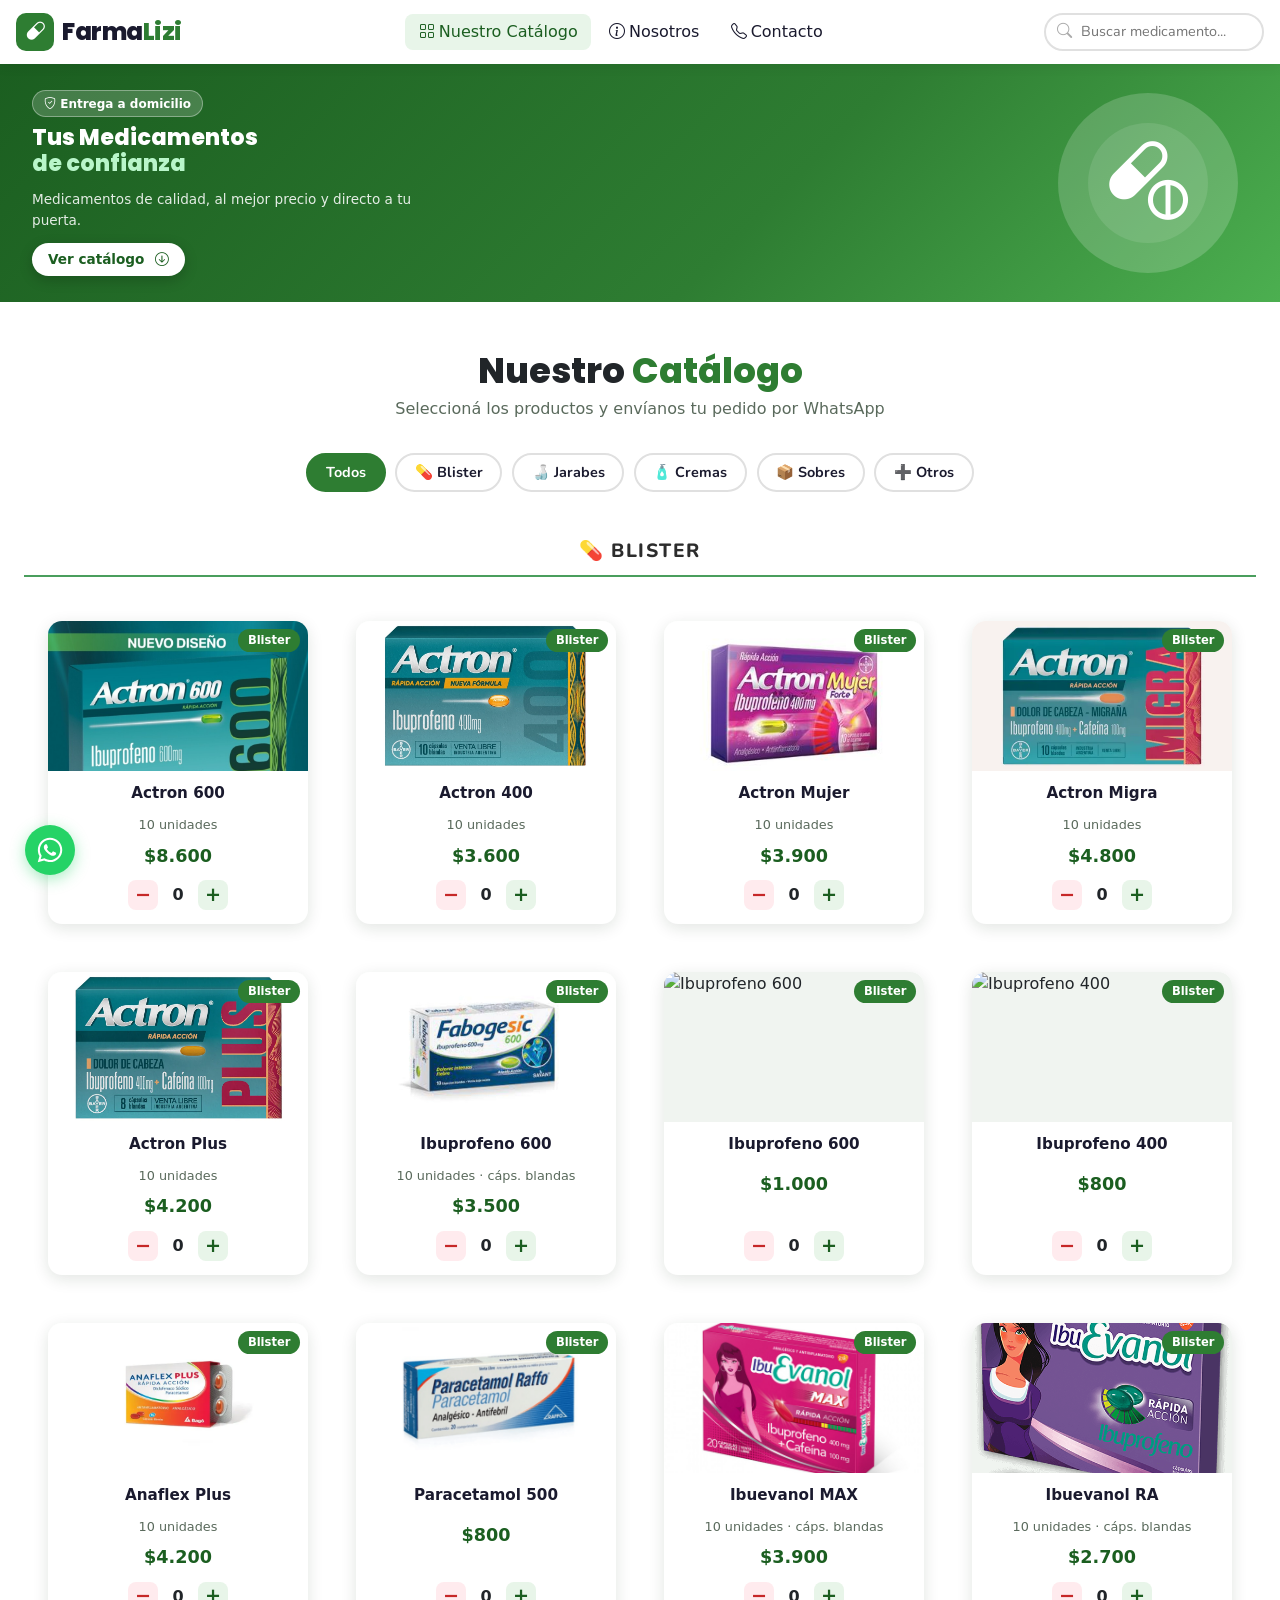
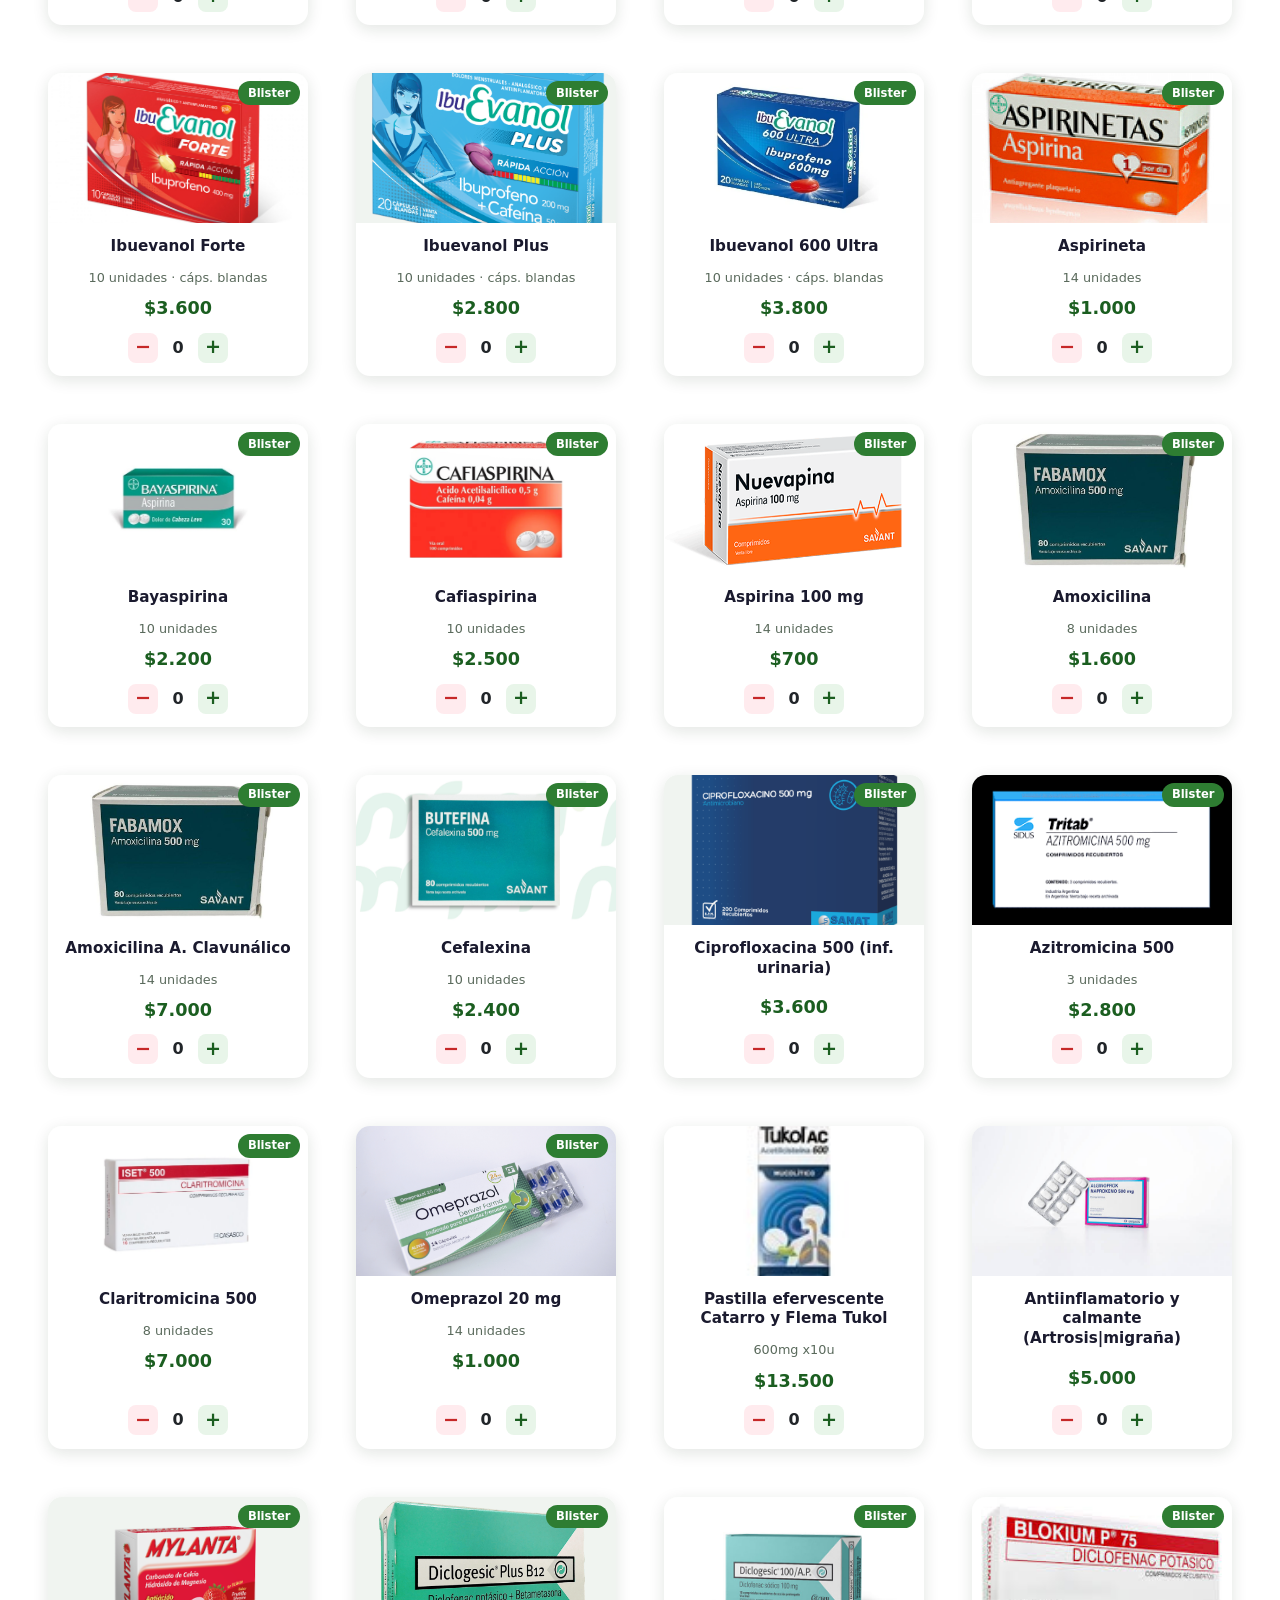
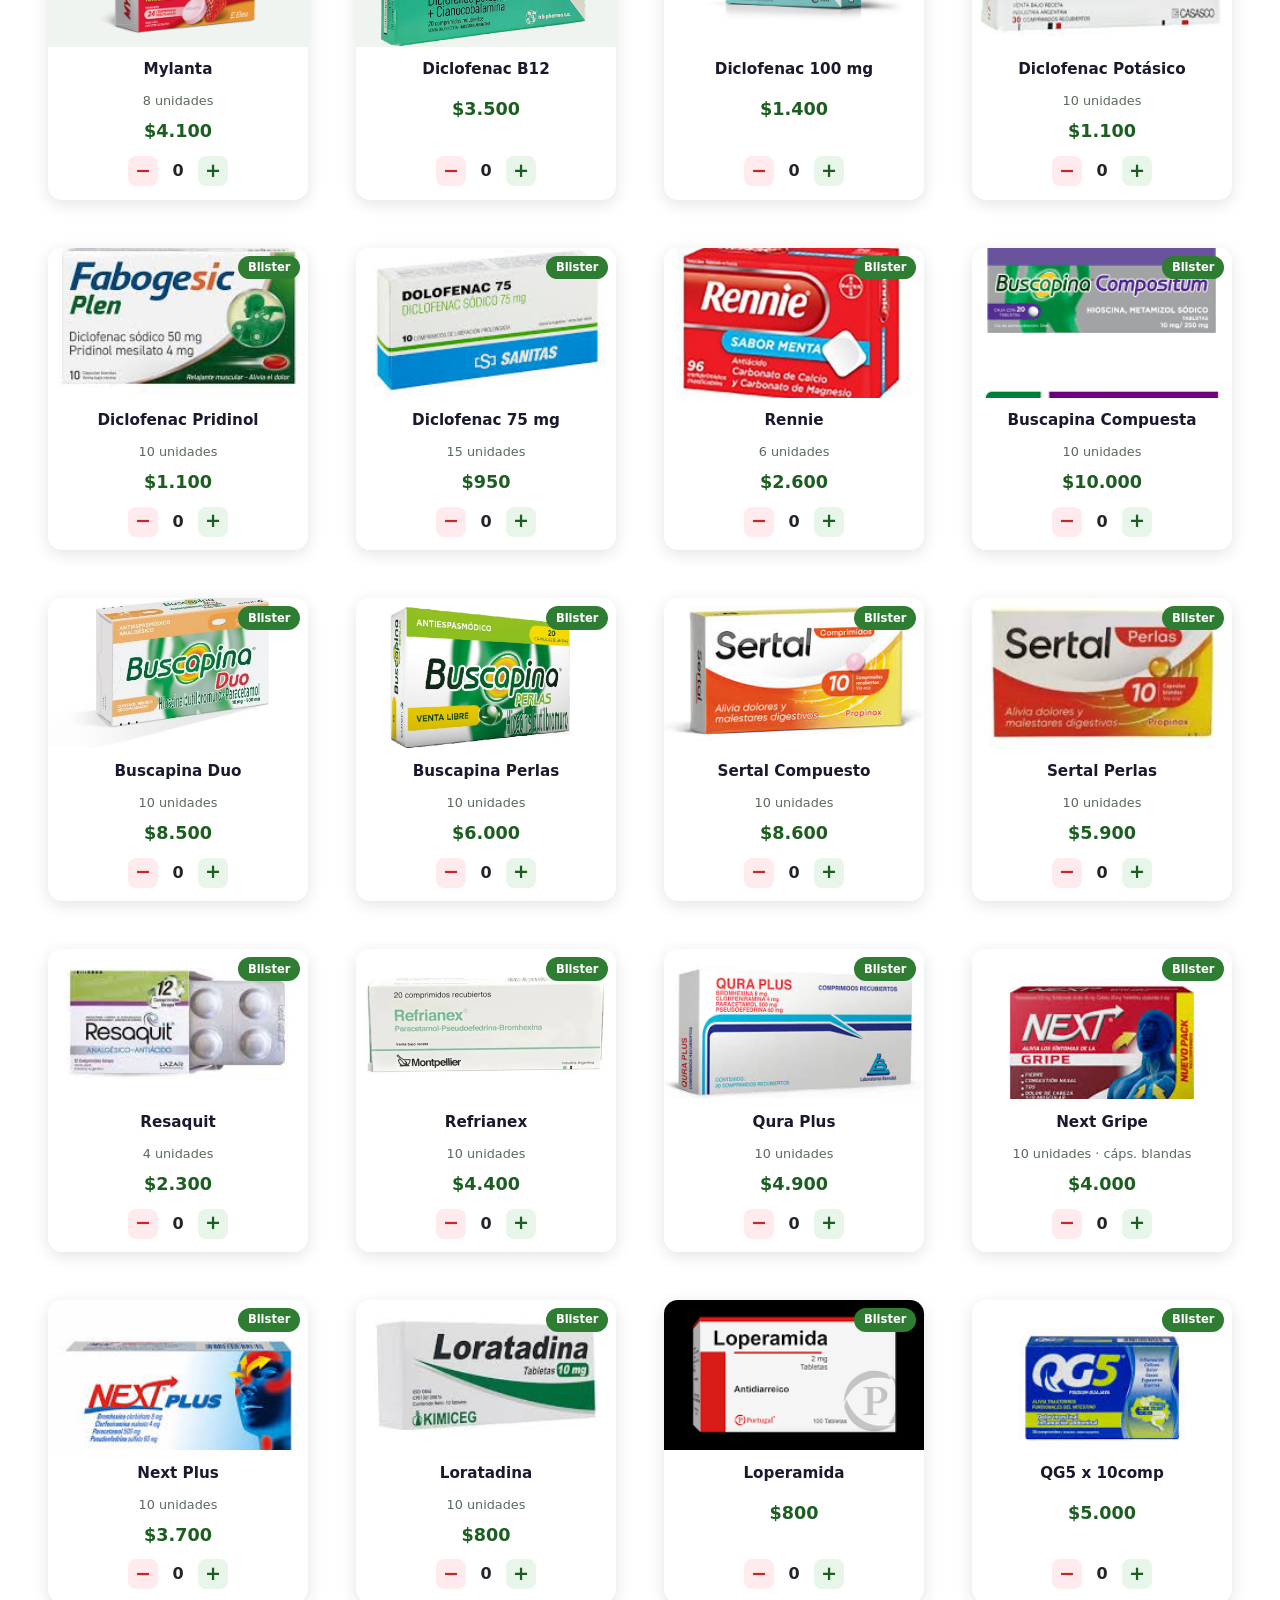
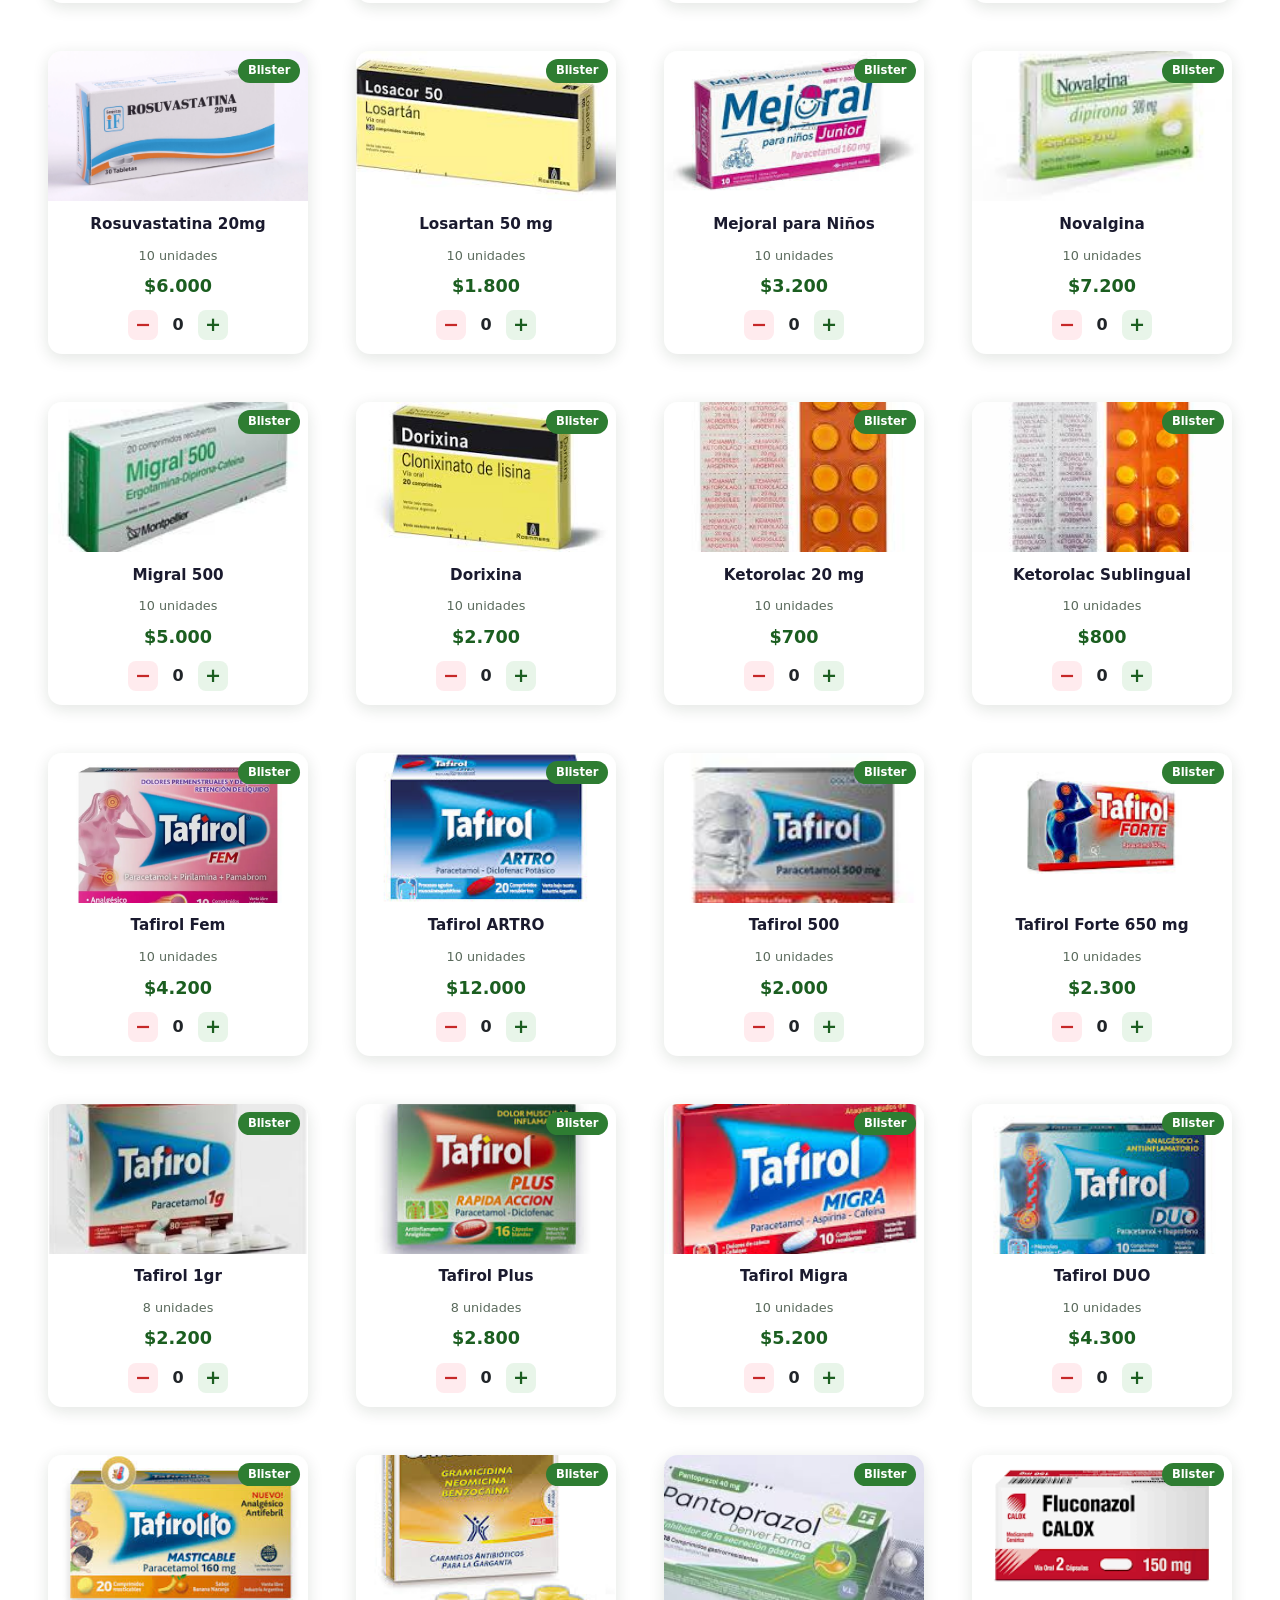
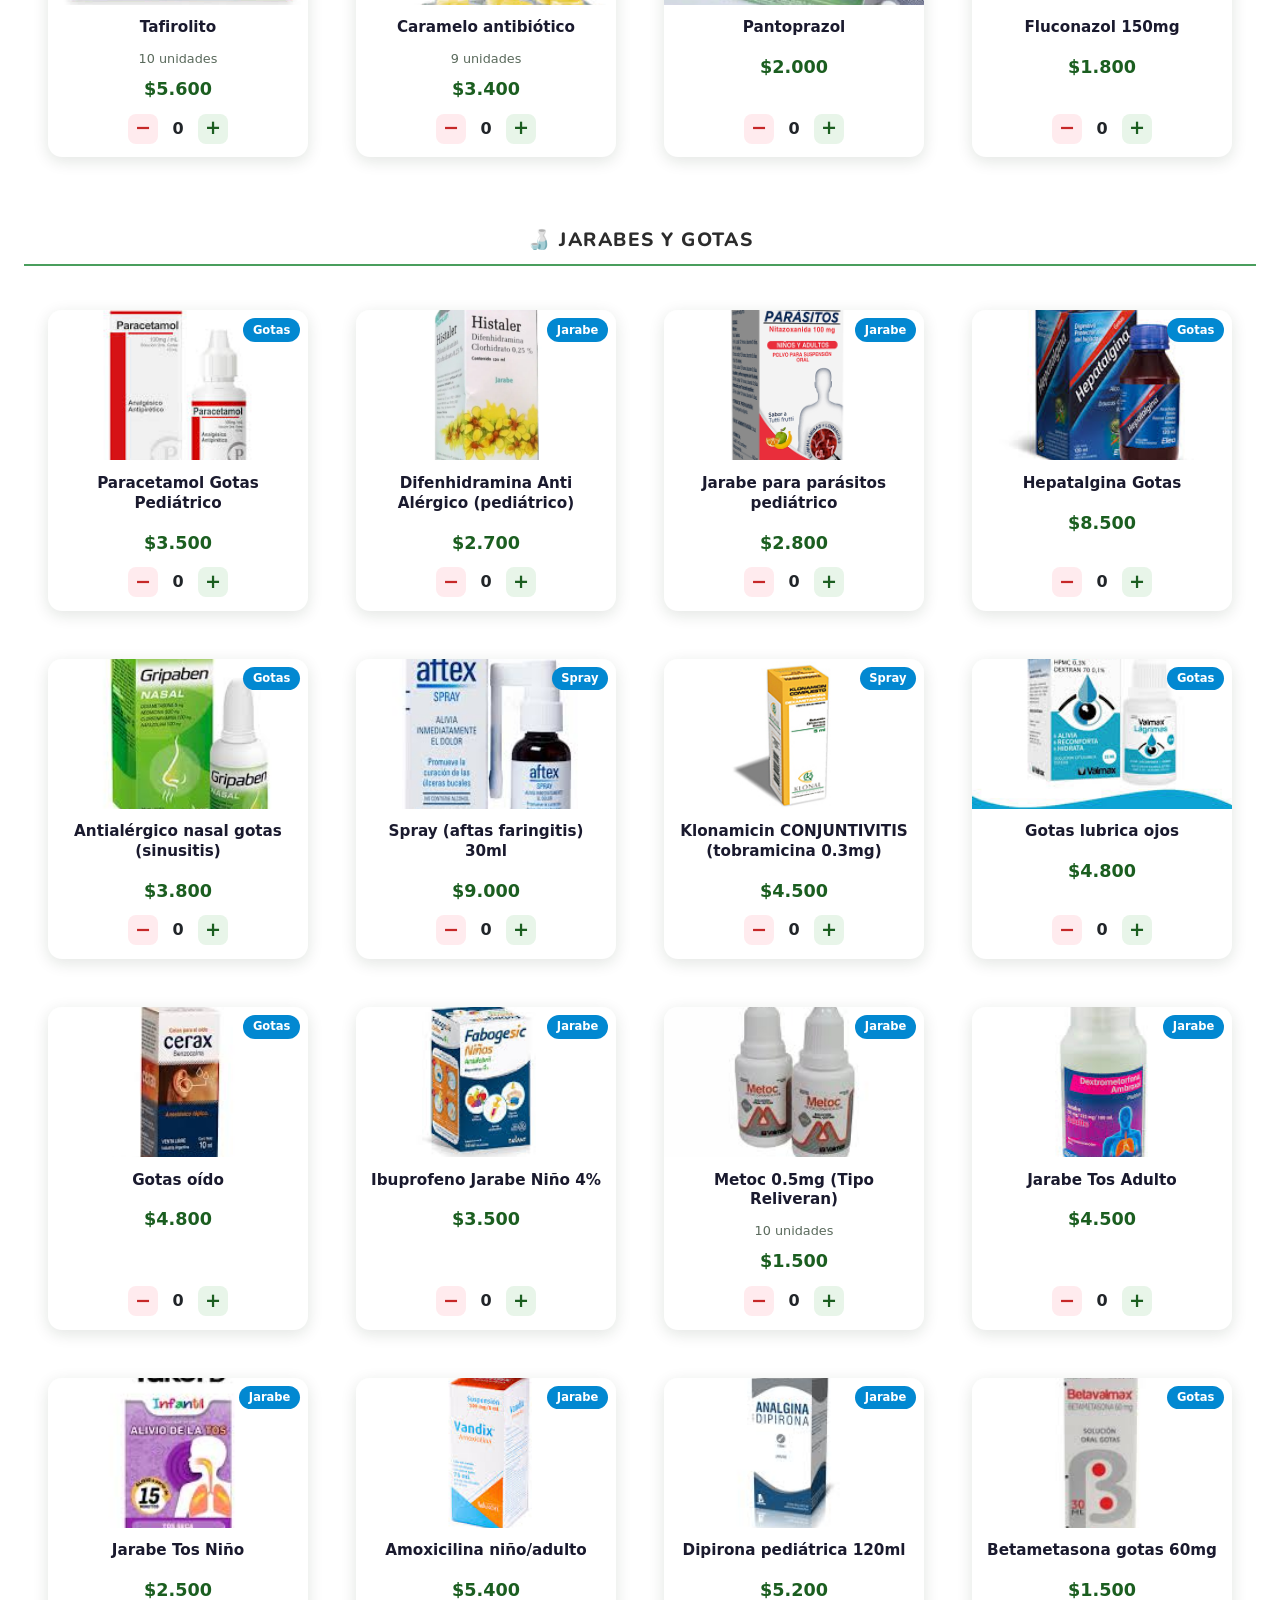
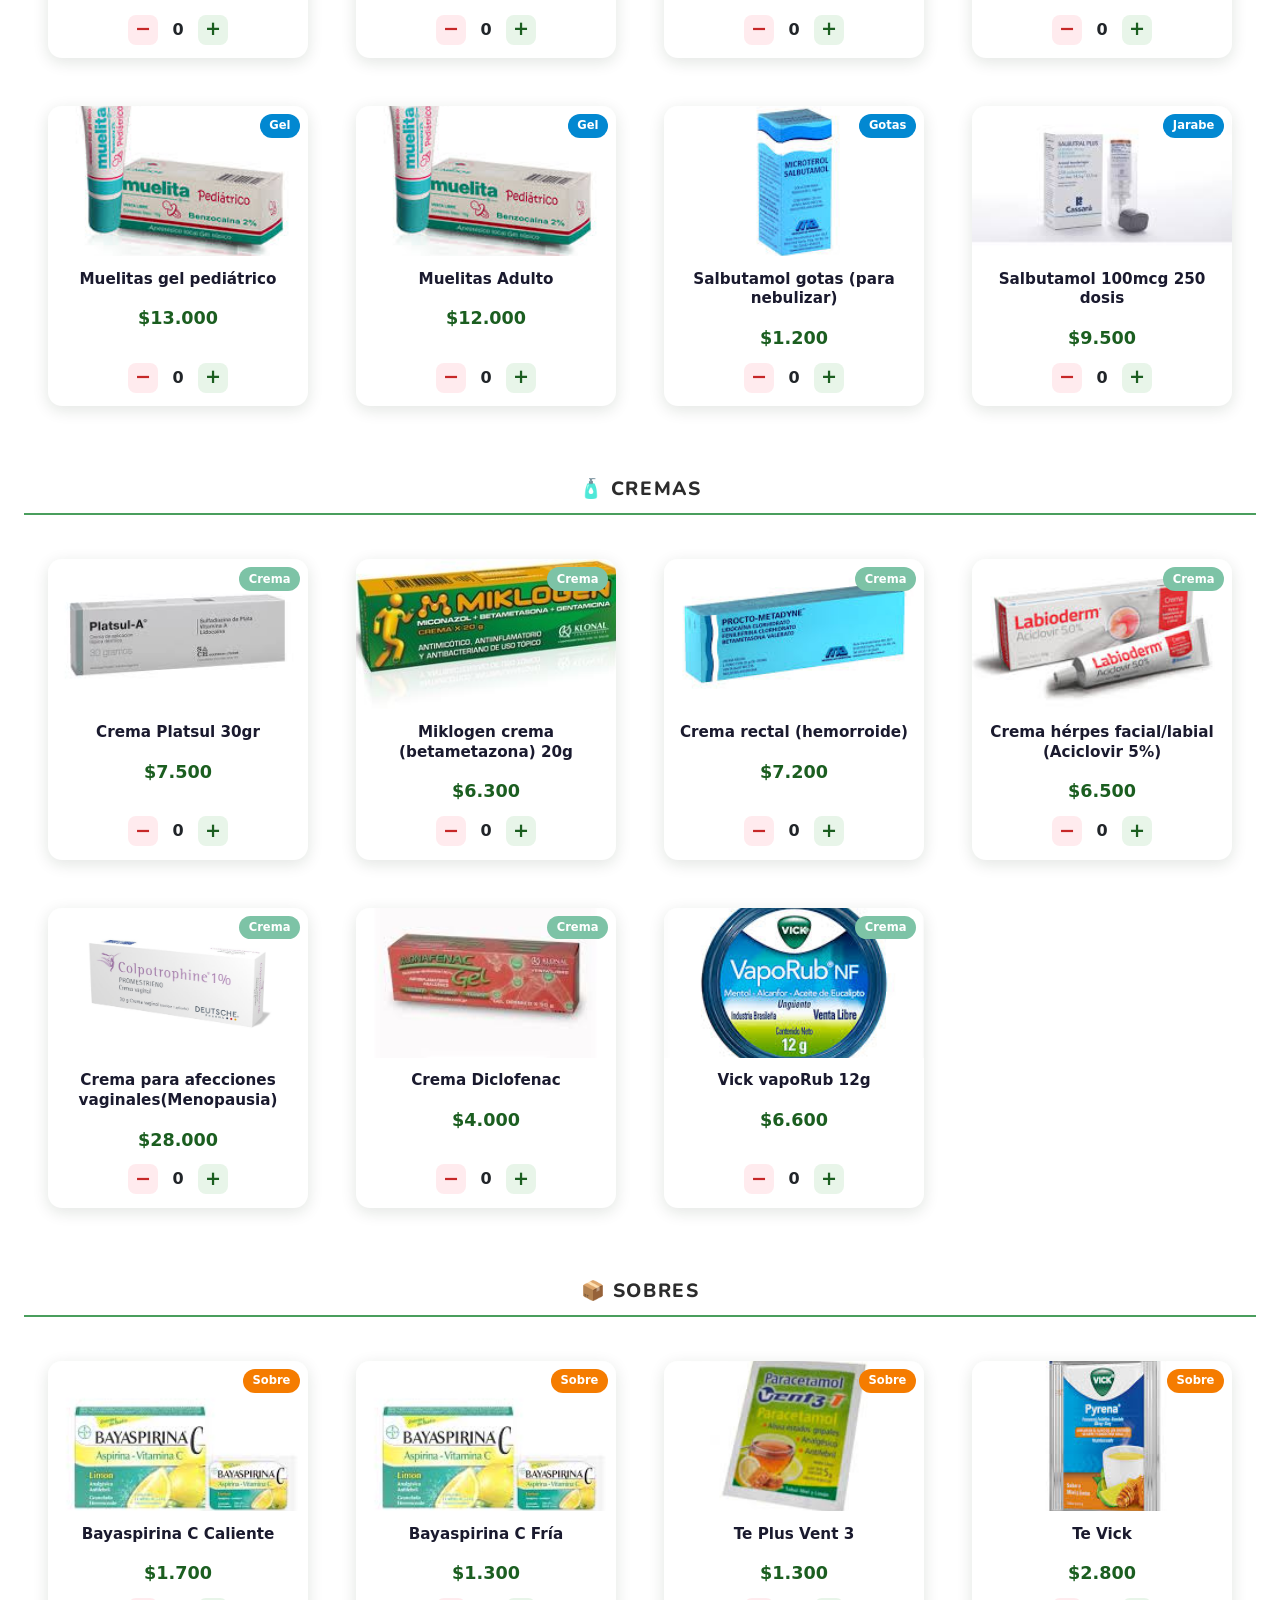
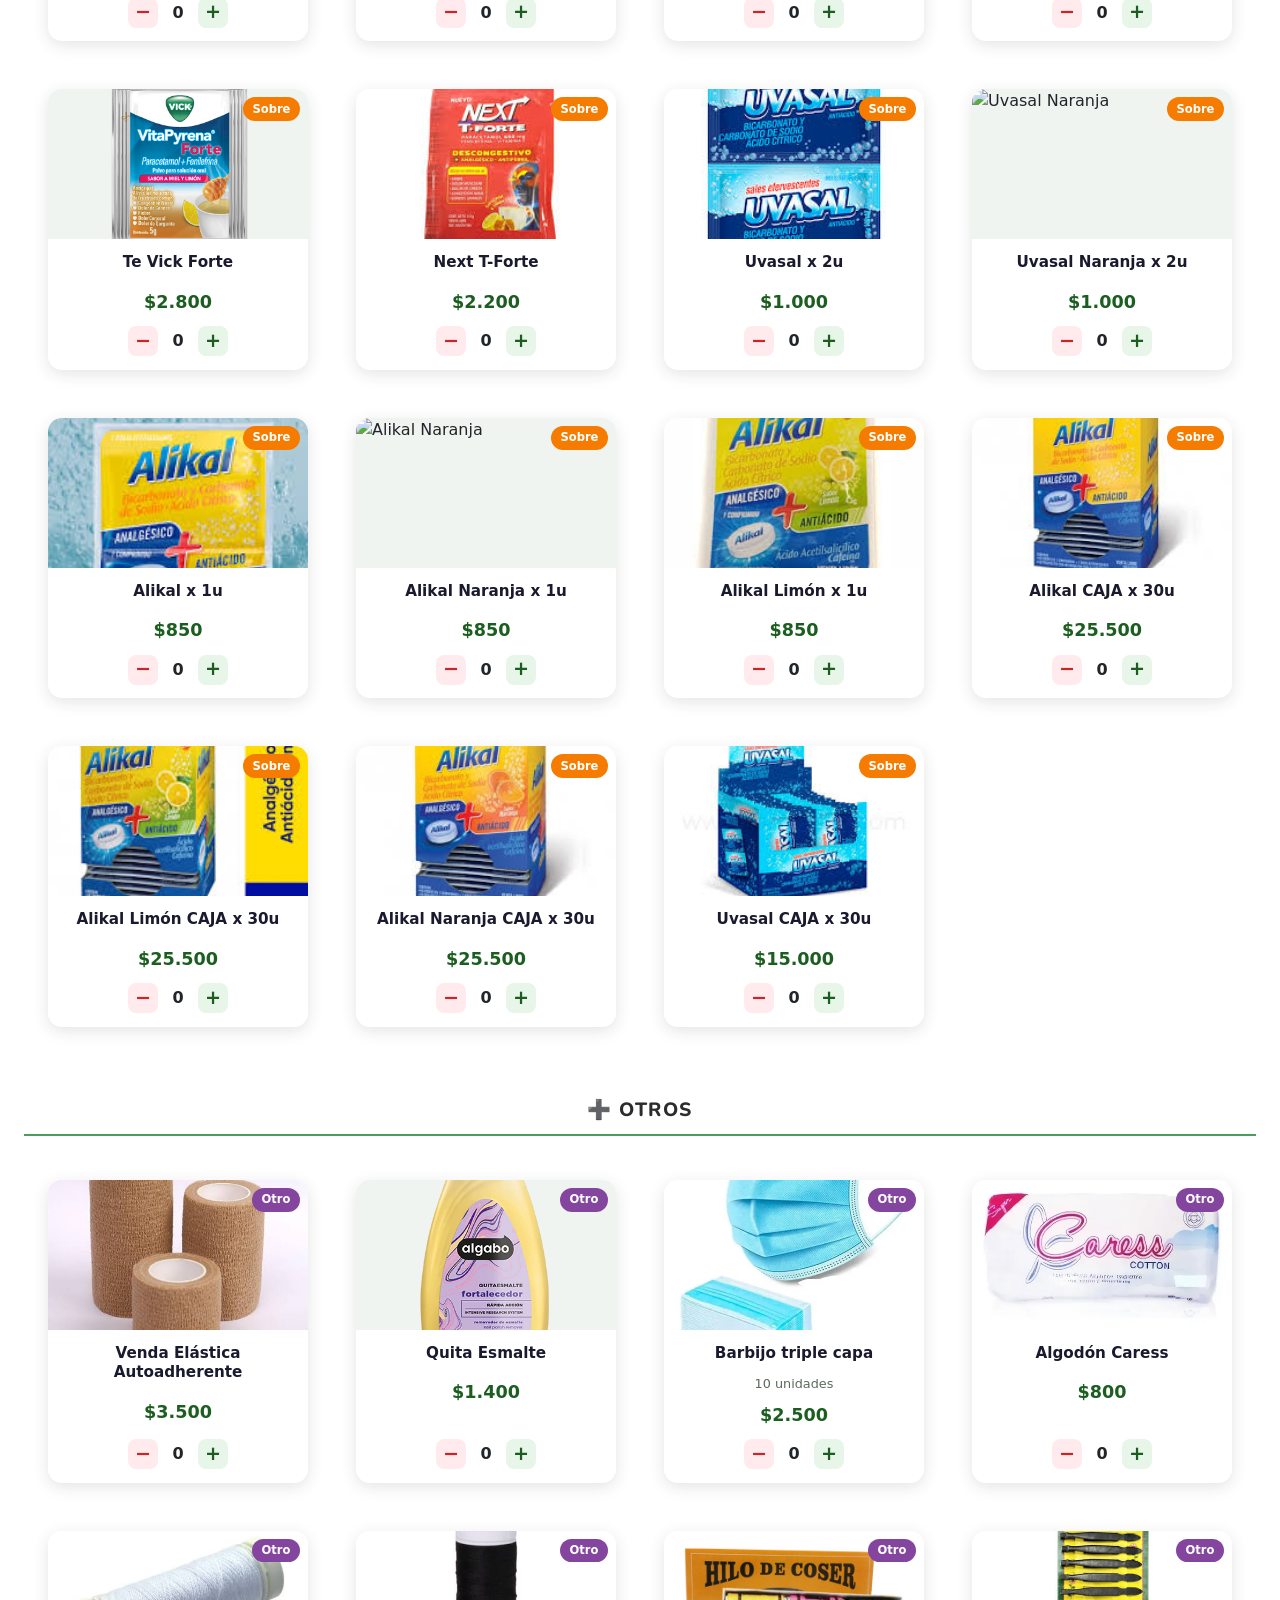
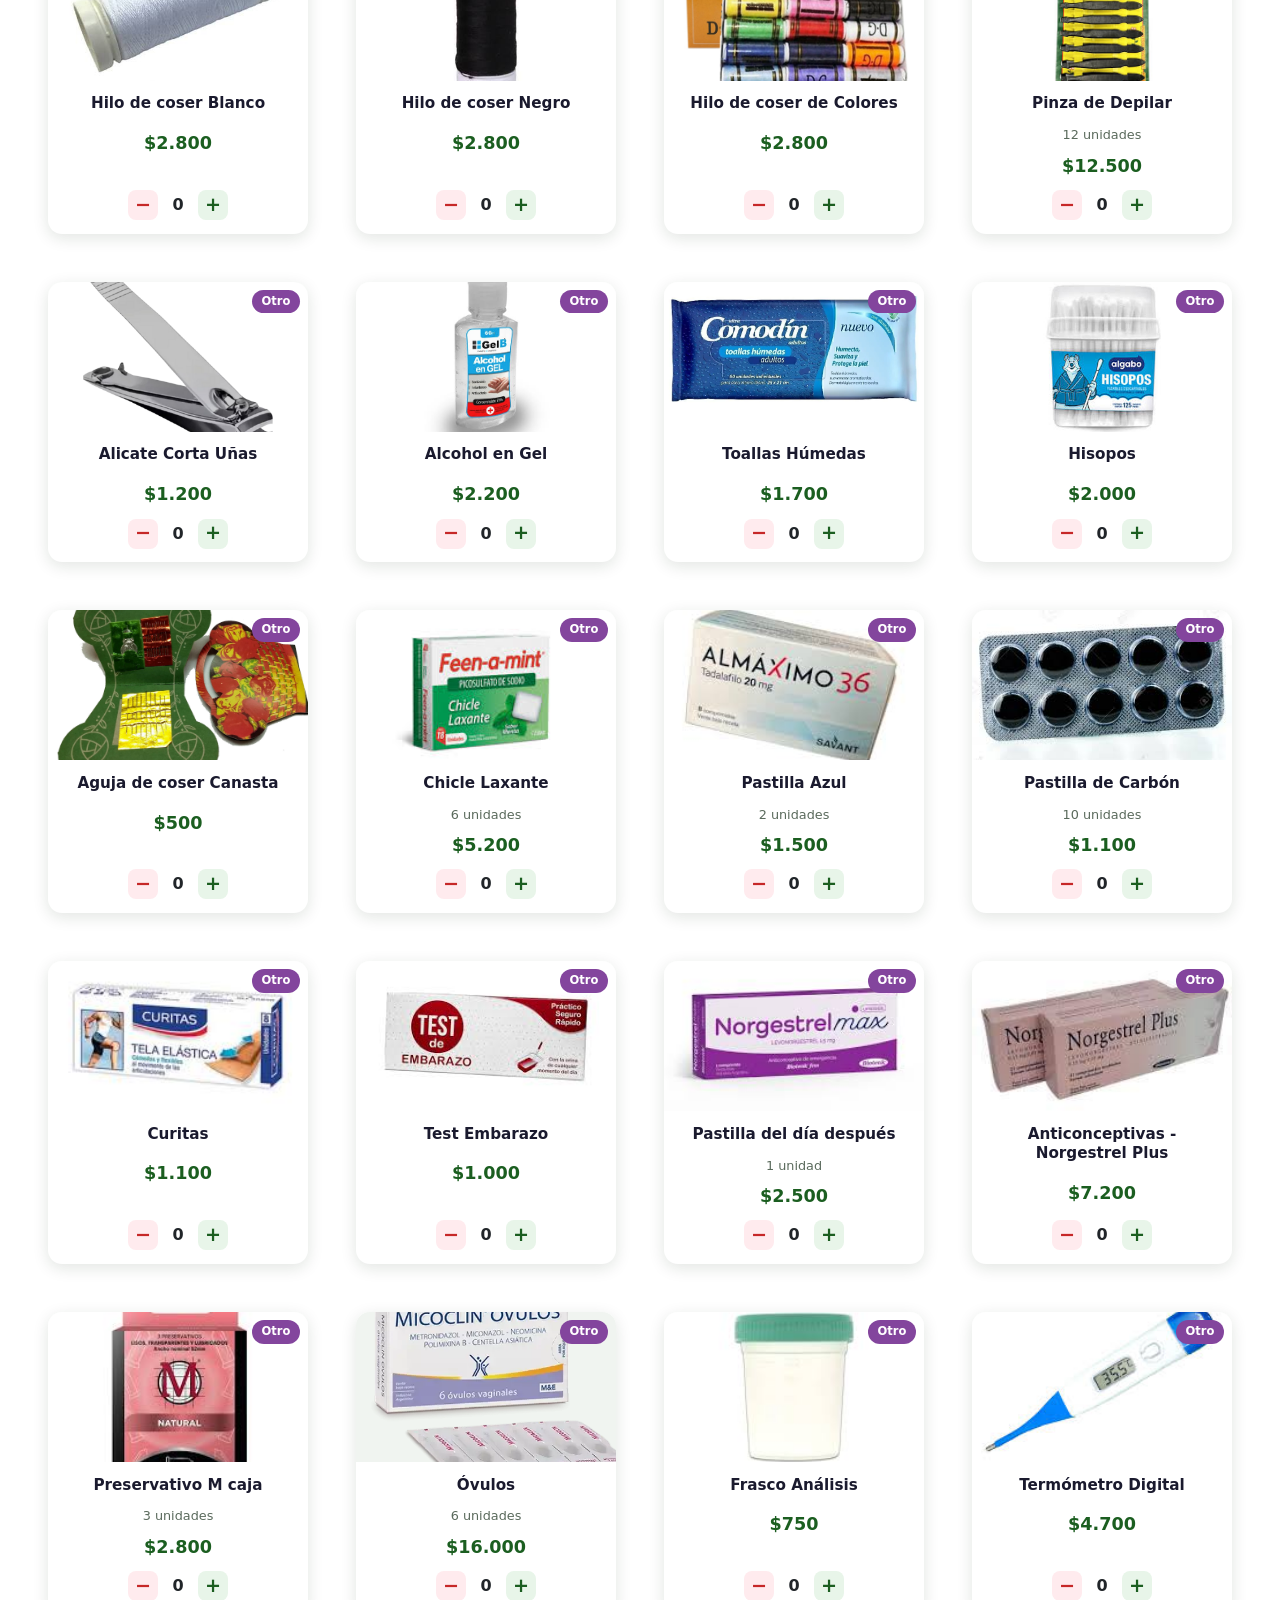
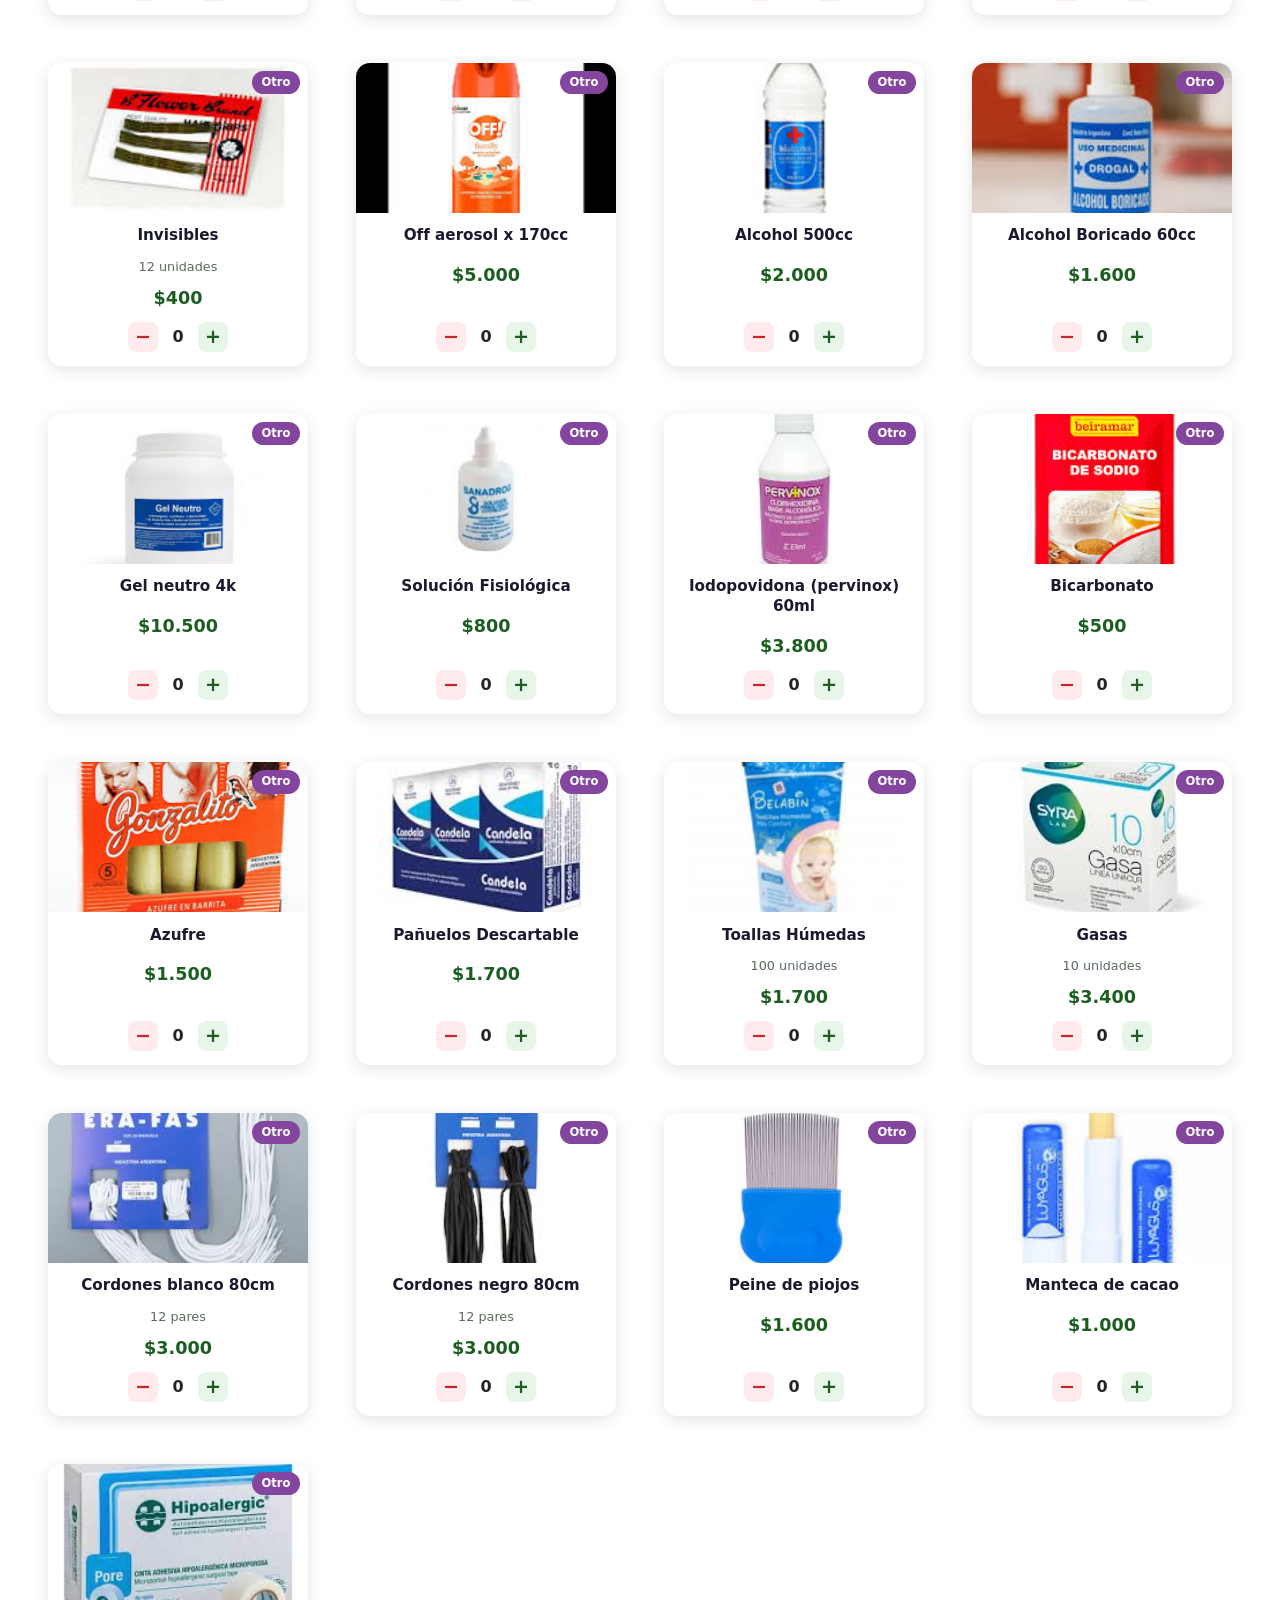
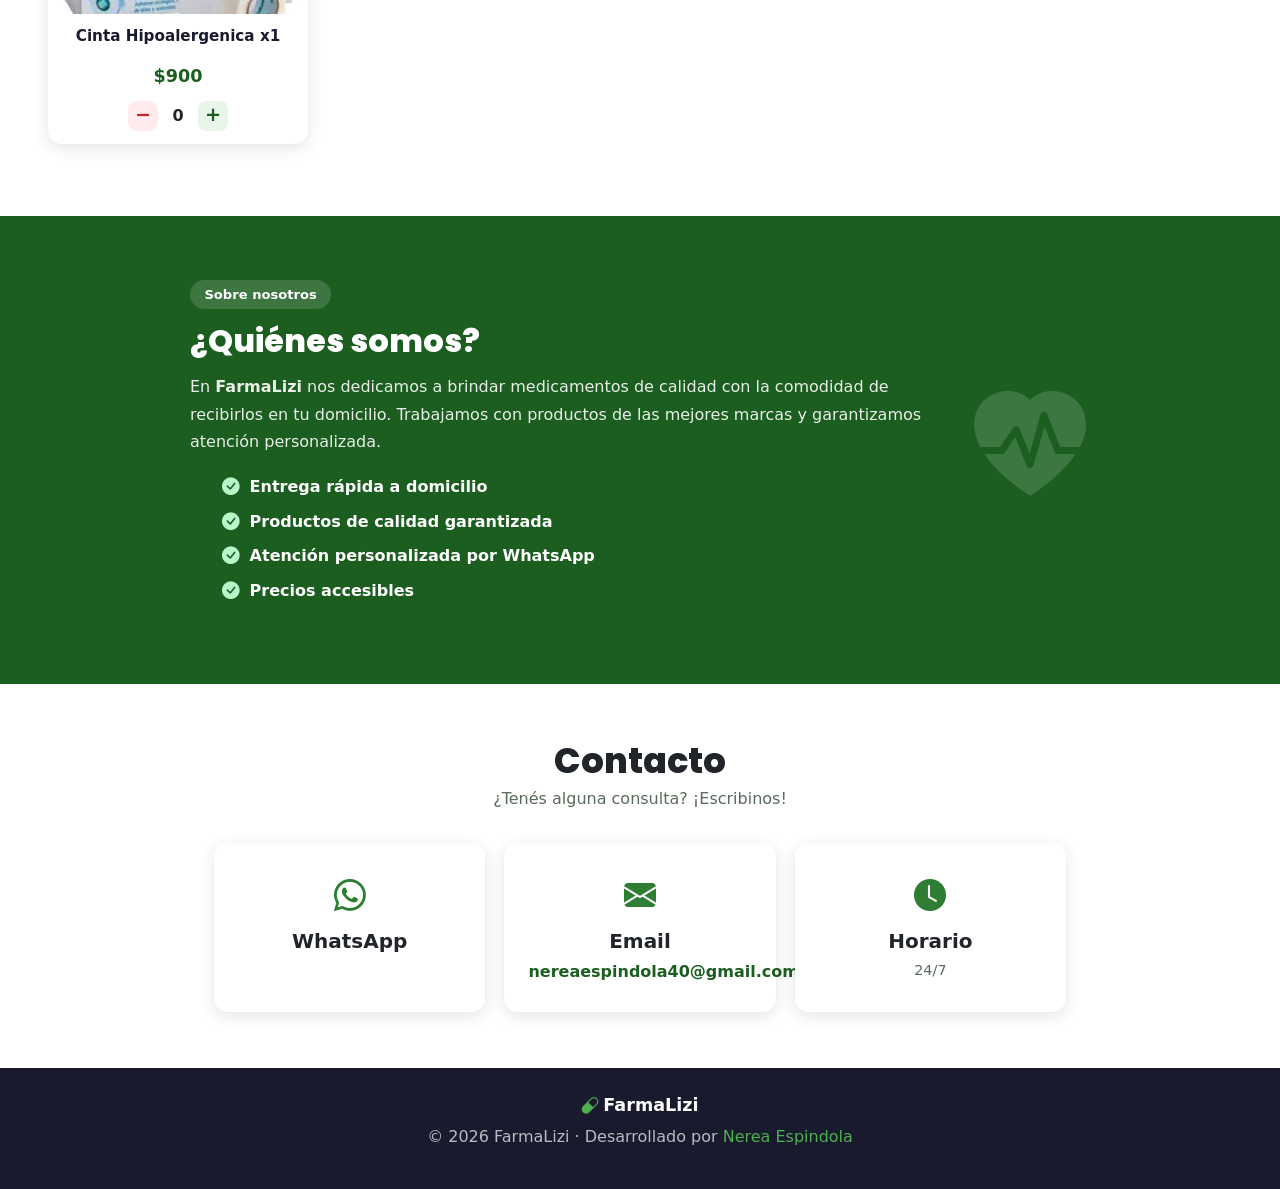
==== index.html @ 4a74d1d3 "se agregan varios productos y precios" ====
<!DOCTYPE html>
<html lang="es">
<head>
  <meta charset="UTF-8" />
  <meta name="viewport" content="width=device-width, initial-scale=1.0" />
  <title>💊 FarmaLizi</title>
  <link rel="stylesheet" href="lizi.css" />
  <link href="https://cdn.jsdelivr.net/npm/bootstrap@5.3.3/dist/css/bootstrap.min.css" rel="stylesheet"/>
  <link href="https://cdn.jsdelivr.net/npm/bootstrap-icons@1.11.3/font/bootstrap-icons.css" rel="stylesheet"/>
  <link href="https://fonts.googleapis.com/css2?family=Nunito:wght@400;600;700;800;900&family=Poppins:wght@700;800&display=swap" rel="stylesheet"/>
</head>
<body>

  <!-- NAVBAR -->
  <nav id = "inicio" class="navbar navbar-expand-lg sticky-top">
    <div class="container-fluid px-3">
      <a class="navbar-brand d-flex align-items-center gap-2" href="#">
        <div class="logo-icon"><i class="bi bi-capsule"></i></div>
        <span class="brand-name">Farma<span class="brand-accent">Lizi</span></span>
      </a>
      <button class="navbar-toggler" type="button" data-bs-toggle="collapse" data-bs-target="#navMenu">
        <span class="navbar-toggler-icon"></span>
      </button>
      <div class="collapse navbar-collapse" id="navMenu">
        <ul class="navbar-nav mx-auto mb-2 mb-lg-0 gap-1">
          <li class="nav-item"><a class="nav-link active" href="#catalogo"><i class="bi bi-grid me-1"></i>Nuestro Catálogo</a></li>
          <li class="nav-item"><a class="nav-link" href="#nosotros"><i class="bi bi-info-circle me-1"></i>Nosotros</a></li>
          <li class="nav-item"><a class="nav-link" href="#contacto"><i class="bi bi-telephone me-1"></i>Contacto</a></li>
        </ul>
       <div class="d-flex align-items-center gap-3 mt-2 mt-lg-0">
  <div class="search-wrap">
    <i class="bi bi-search search-icon"></i>
    <input type="text" id="buscador" placeholder="Buscar medicamento..." autocomplete="off" />
    
    <!-- Botón para limpiar (cruz) -->
    <button type="button" id="clear-btn" class="clear-btn hidden" aria-label="Limpiar búsqueda">&times;</button>
    
    <!-- Desplegable de resultados -->
    <div id="search-results" class="results-dropdown hidden"></div>
          </div>
        </div>
      </div>
    </div>
  </nav>

  <!-- HERO -->
  <section class="hero-section">
    <div class="hero-content">
      <span class="hero-badge"><i class="bi bi-shield-check me-1"></i>Entrega a domicilio</span>
      <h1>Tus Medicamentos<br/><span class="hero-highlight">de confianza</span></h1>
      <p>Medicamentos de calidad, al mejor precio y directo a tu puerta.</p>
      <a href="#catalogo" class="btn-hero">Ver catálogo <i class="bi bi-arrow-down-circle ms-1"></i></a>
    </div>
    <div class="hero-deco">
      <div class="deco-circle c1"></div>
      <div class="deco-circle c2"></div>
      <i class="bi bi-capsule-pill hero-icon"></i>
    </div>
  </section>

  <!-- CATÁLOGO -->
  <section id="catalogo" class="catalogo-section">

    <div class="section-header">
      <h2>Nuestro <span class="text-verde">Catálogo</span></h2>
      <p>Seleccioná los productos y envíanos tu pedido por WhatsApp</p>
    </div>

    <!-- Filtros -->
    <div class="filtros-wrap">
      <a class="filtro-btn active" data-cat="todos" href="#catalogo" style="text-decoration: none;">Todos</a>
      <a class="filtro-btn" data-cat="blister" href="#blister" style="text-decoration: none;">💊 Blister</a>
      <a class="filtro-btn" data-cat="jarabe" href="#jarabe" style="text-decoration: none;">🍶 Jarabes</a>
      <a class="filtro-btn" data-cat="crema" href="#crema" style="text-decoration: none;">🧴 Cremas</a>
      <a class="filtro-btn" data-cat="sobre" href="#sobre" style="text-decoration: none;">📦 Sobres</a>
      <a class="filtro-btn" data-cat="otro" href="#otro" style="text-decoration: none;">➕ Otros</a>
    </div>

    <!-- ══════════════════════════════════════
         UNA SOLA GRILLA CON TODOS LOS PRODUCTOS
         ══════════════════════════════════════ -->
          <!-- ── TÍTULO BLISTER (dentro de la grilla, ocupa toda la fila) -->
    <h2 id="blister" class="seccion-categoria" style="scroll-margin-top:50px;">💊 Blister</h2>
     <div class="catalogo-grid">
      <div class="prod-card" data-cat="blister" data-nombre="Actron 600" data-precio="8600">
        <div class="prod-img-wrap"><img src="./stilos/actron600.jpg" alt="Actron 600"/><span class="prod-badge">Blister</span></div>
        <div class="prod-info"><h5>Actron 600</h5><small>10 unidades</small><p class="prod-precio">$8.600</p><div class="cantidad-control"><button class="btn-menos" onclick="cambiarCantidad(this,-1)">−</button><span>0</span><button class="btn-mas" onclick="cambiarCantidad(this,1)">+</button></div></div>
      </div>

      <div class="prod-card" data-cat="blister" data-nombre="Actron 400" data-precio="3600">
        <div class="prod-img-wrap"><img src="./stilos/actron400.png" alt="Actron 400"/><span class="prod-badge">Blister</span></div>
        <div class="prod-info"><h5>Actron 400</h5><small>10 unidades</small><p class="prod-precio">$3.600</p><div class="cantidad-control"><button class="btn-menos" onclick="cambiarCantidad(this,-1)">−</button><span>0</span><button class="btn-mas" onclick="cambiarCantidad(this,1)">+</button></div></div>
      </div>

      <div class="prod-card" data-cat="blister" data-nombre="Actron Mujer" data-precio="3900">
        <div class="prod-img-wrap"><img src="./stilos/actronmujer.jpg" alt="Actron Mujer"/><span class="prod-badge">Blister</span></div>
        <div class="prod-info"><h5>Actron Mujer</h5><small>10 unidades</small><p class="prod-precio">$3.900</p><div class="cantidad-control"><button class="btn-menos" onclick="cambiarCantidad(this,-1)">−</button><span>0</span><button class="btn-mas" onclick="cambiarCantidad(this,1)">+</button></div></div>
      </div>

      <div class="prod-card" data-cat="blister" data-nombre="Actron Migra" data-precio="4800">
        <div class="prod-img-wrap"><img src="./stilos/actronmigra.webp" alt="Actron Migra"/><span class="prod-badge">Blister</span></div>
        <div class="prod-info"><h5>Actron Migra</h5><small>10 unidades</small><p class="prod-precio">$4.800</p><div class="cantidad-control"><button class="btn-menos" onclick="cambiarCantidad(this,-1)">−</button><span>0</span><button class="btn-mas" onclick="cambiarCantidad(this,1)">+</button></div></div>
      </div>

      <div class="prod-card" data-cat="blister" data-nombre="Actron Plus" data-precio="4200">
        <div class="prod-img-wrap"><img src="./stilos/actronplus.webp" alt="Actron Plus"/><span class="prod-badge">Blister</span></div>
        <div class="prod-info"><h5>Actron Plus</h5><small>10 unidades</small><p class="prod-precio">$4.200</p><div class="cantidad-control"><button class="btn-menos" onclick="cambiarCantidad(this,-1)">−</button><span>0</span><button class="btn-mas" onclick="cambiarCantidad(this,1)">+</button></div></div>
      </div>

      <div class="prod-card" data-cat="blister" data-nombre="Ibuprofeno 600 cápsulas blandas" data-precio="3500">
        <div class="prod-img-wrap"><img src="./stilos/ibu600.webp" alt="Ibuprofeno 600"/><span class="prod-badge">Blister</span></div>
        <div class="prod-info"><h5>Ibuprofeno 600</h5><small>10 unidades · cáps. blandas</small><p class="prod-precio">$3.500</p><div class="cantidad-control"><button class="btn-menos" onclick="cambiarCantidad(this,-1)">−</button><span>0</span><button class="btn-mas" onclick="cambiarCantidad(this,1)">+</button></div></div>
      </div>

      <div class="prod-card" data-cat="blister" data-nombre="Ibuprofeno 600" data-precio="1000">
        <div class="prod-img-wrap"><img src="./stilos/ibuprofeno600COMUN.png" alt="Ibuprofeno 600"/><span class="prod-badge">Blister</span></div>
        <div class="prod-info"><h5>Ibuprofeno 600</h5><p class="prod-precio">$1.000</p><div class="cantidad-control"><button class="btn-menos" onclick="cambiarCantidad(this,-1)">−</button><span>0</span><button class="btn-mas" onclick="cambiarCantidad(this,1)">+</button></div></div>
      </div>

      <div class="prod-card" data-cat="blister" data-nombre="Ibuprofeno 400" data-precio="800">
        <div class="prod-img-wrap"><img src="./stilos/ibuprofeno400MG.png" alt="Ibuprofeno 400"/><span class="prod-badge">Blister</span></div>
        <div class="prod-info"><h5>Ibuprofeno 400</h5><p class="prod-precio">$800</p><div class="cantidad-control"><button class="btn-menos" onclick="cambiarCantidad(this,-1)">−</button><span>0</span><button class="btn-mas" onclick="cambiarCantidad(this,1)">+</button></div></div>
      </div>

      <div class="prod-card" data-cat="blister" data-nombre="Anaflex Plus" data-precio="4200">
        <div class="prod-img-wrap"><img src="./stilos/anaflexplus.webp" alt="Anaflex Plus"/><span class="prod-badge">Blister</span></div>
        <div class="prod-info"><h5>Anaflex Plus</h5><small>10 unidades</small><p class="prod-precio">$4.200</p><div class="cantidad-control"><button class="btn-menos" onclick="cambiarCantidad(this,-1)">−</button><span>0</span><button class="btn-mas" onclick="cambiarCantidad(this,1)">+</button></div></div>
      </div>

      <div class="prod-card" data-cat="blister" data-nombre="Paracetamol 500" data-precio="800">
        <div class="prod-img-wrap"><img src="./stilos/paracetamol500.png" alt="Paracetamol 500"/><span class="prod-badge">Blister</span></div>
        <div class="prod-info"><h5>Paracetamol 500</h5><p class="prod-precio">$800</p><div class="cantidad-control"><button class="btn-menos" onclick="cambiarCantidad(this,-1)">−</button><span>0</span><button class="btn-mas" onclick="cambiarCantidad(this,1)">+</button></div></div>
      </div>

      <div class="prod-card" data-cat="blister" data-nombre="Ibuevanol MAX" data-precio="3900">
        <div class="prod-img-wrap"><img src="./stilos/ibuevanol_capsblandas.jpg" alt="Ibuevanol MAX"/><span class="prod-badge">Blister</span></div>
        <div class="prod-info"><h5>Ibuevanol MAX</h5><small>10 unidades · cáps. blandas</small><p class="prod-precio">$3.900</p><div class="cantidad-control"><button class="btn-menos" onclick="cambiarCantidad(this,-1)">−</button><span>0</span><button class="btn-mas" onclick="cambiarCantidad(this,1)">+</button></div></div>
      </div>

      <div class="prod-card" data-cat="blister" data-nombre="Ibuevanol RA" data-precio="2700">
        <div class="prod-img-wrap"><img src="./stilos/ibuevanolra.png" alt="Ibuevanol RA"/><span class="prod-badge">Blister</span></div>
        <div class="prod-info"><h5>Ibuevanol RA</h5><small>10 unidades · cáps. blandas</small><p class="prod-precio">$2.700</p><div class="cantidad-control"><button class="btn-menos" onclick="cambiarCantidad(this,-1)">−</button><span>0</span><button class="btn-mas" onclick="cambiarCantidad(this,1)">+</button></div></div>
      </div>

      <div class="prod-card" data-cat="blister" data-nombre="Ibuevanol Forte" data-precio="3600">
        <div class="prod-img-wrap"><img src="./stilos/ibuevanolforte.jpg" alt="Ibuevanol Forte"/><span class="prod-badge">Blister</span></div>
        <div class="prod-info"><h5>Ibuevanol Forte</h5><small>10 unidades · cáps. blandas</small><p class="prod-precio">$3.600</p><div class="cantidad-control"><button class="btn-menos" onclick="cambiarCantidad(this,-1)">−</button><span>0</span><button class="btn-mas" onclick="cambiarCantidad(this,1)">+</button></div></div>
      </div>

      <div class="prod-card" data-cat="blister" data-nombre="Ibuevanol Plus" data-precio="2600">
        <div class="prod-img-wrap"><img src="./stilos/ibuevanolplus.png" alt="Ibuevanol Plus"/><span class="prod-badge">Blister</span></div>
        <div class="prod-info"><h5>Ibuevanol Plus</h5><small>10 unidades · cáps. blandas</small><p class="prod-precio">$2.800</p><div class="cantidad-control"><button class="btn-menos" onclick="cambiarCantidad(this,-1)">−</button><span>0</span><button class="btn-mas" onclick="cambiarCantidad(this,1)">+</button></div></div>
      </div>

      <div class="prod-card" data-cat="blister" data-nombre="Ibuevanol 600 Ultra" data-precio="3800">
        <div class="prod-img-wrap"><img src="./stilos/ibuUltra.webp" alt="Ibuevanol 600 Ultra"/><span class="prod-badge">Blister</span></div>
        <div class="prod-info"><h5>Ibuevanol 600 Ultra</h5><small>10 unidades · cáps. blandas</small><p class="prod-precio">$3.800</p><div class="cantidad-control"><button class="btn-menos" onclick="cambiarCantidad(this,-1)">−</button><span>0</span><button class="btn-mas" onclick="cambiarCantidad(this,1)">+</button></div></div>
      </div>

      <div class="prod-card" data-cat="blister" data-nombre="Aspirineta" data-precio="1000">
        <div class="prod-img-wrap"><img src="./stilos/aspirinetas14.jpg" alt="Aspirineta"/><span class="prod-badge">Blister</span></div>
        <div class="prod-info"><h5>Aspirineta</h5><small>14 unidades</small><p class="prod-precio">$1.000</p><div class="cantidad-control"><button class="btn-menos" onclick="cambiarCantidad(this,-1)">−</button><span>0</span><button class="btn-mas" onclick="cambiarCantidad(this,1)">+</button></div></div>
      </div>

      <div class="prod-card" data-cat="blister" data-nombre="Bayaspirina" data-precio="2200">
        <div class="prod-img-wrap"><img src="./stilos/bayaspirina.jpg" alt="Bayaspirina"/><span class="prod-badge">Blister</span></div>
        <div class="prod-info"><h5>Bayaspirina</h5><small>10 unidades</small><p class="prod-precio">$2.200</p><div class="cantidad-control"><button class="btn-menos" onclick="cambiarCantidad(this,-1)">−</button><span>0</span><button class="btn-mas" onclick="cambiarCantidad(this,1)">+</button></div></div>
      </div>

      <div class="prod-card" data-cat="blister" data-nombre="Cafiaspirina" data-precio="2500">
        <div class="prod-img-wrap"><img src="./stilos/cafiaspirinaTira10comp.png" alt="Cafiaspirina"/><span class="prod-badge">Blister</span></div>
        <div class="prod-info"><h5>Cafiaspirina</h5><small>10 unidades</small><p class="prod-precio">$2.500</p><div class="cantidad-control"><button class="btn-menos" onclick="cambiarCantidad(this,-1)">−</button><span>0</span><button class="btn-mas" onclick="cambiarCantidad(this,1)">+</button></div></div>
      </div>

      <div class="prod-card" data-cat="blister" data-nombre="Aspirina 100 mg" data-precio="700">
        <div class="prod-img-wrap"><img src="./stilos/NUEVAPINA.png" alt="Aspirina 100 mg"/><span class="prod-badge">Blister</span></div>
        <div class="prod-info"><h5>Aspirina 100 mg</h5><small>14 unidades</small><p class="prod-precio">$700</p><div class="cantidad-control"><button class="btn-menos" onclick="cambiarCantidad(this,-1)">−</button><span>0</span><button class="btn-mas" onclick="cambiarCantidad(this,1)">+</button></div></div>
      </div>

      <div class="prod-card" data-cat="blister" data-nombre="Amoxicilina" data-precio="1600">
        <div class="prod-img-wrap"><img src="./stilos/amoxicilina8.jpeg" alt="Amoxicilina"/><span class="prod-badge">Blister</span></div>
        <div class="prod-info"><h5>Amoxicilina</h5><small>8 unidades</small><p class="prod-precio">$1.600</p><div class="cantidad-control"><button class="btn-menos" onclick="cambiarCantidad(this,-1)">−</button><span>0</span><button class="btn-mas" onclick="cambiarCantidad(this,1)">+</button></div></div>
      </div>

      <div class="prod-card" data-cat="blister" data-nombre="Amoxicilina A. Clavunálico" data-precio="7000">
        <div class="prod-img-wrap"><img src="./stilos/amoxicilina8.jpeg" alt="Amoxicilina A. Clavunálico"/><span class="prod-badge">Blister</span></div>
        <div class="prod-info"><h5>Amoxicilina A. Clavunálico</h5><small>14 unidades</small><p class="prod-precio">$7.000</p><div class="cantidad-control"><button class="btn-menos" onclick="cambiarCantidad(this,-1)">−</button><span>0</span><button class="btn-mas" onclick="cambiarCantidad(this,1)">+</button></div></div>
      </div>

      <div class="prod-card" data-cat="blister" data-nombre="Cefalexina" data-precio="2400">
        <div class="prod-img-wrap"><img src="./stilos/ButefinaCefa500mg.jpg" alt="Cefalexina"/><span class="prod-badge">Blister</span></div>
        <div class="prod-info"><h5>Cefalexina</h5><small>10 unidades</small><p class="prod-precio">$2.400</p><div class="cantidad-control"><button class="btn-menos" onclick="cambiarCantidad(this,-1)">−</button><span>0</span><button class="btn-mas" onclick="cambiarCantidad(this,1)">+</button></div></div>
      </div>

      <div class="prod-card" data-cat="blister" data-nombre="Ciprofloxacina 500 (inf. urinaria)" data-precio="3600">
        <div class="prod-img-wrap"><img src="./stilos/Ciprofloxacino.png" alt="Ciprofloxacina 500"/><span class="prod-badge">Blister</span></div>
        <div class="prod-info"><h5>Ciprofloxacina 500 (inf. urinaria)</h5><p class="prod-precio">$3.600</p><div class="cantidad-control"><button class="btn-menos" onclick="cambiarCantidad(this,-1)">−</button><span>0</span><button class="btn-mas" onclick="cambiarCantidad(this,1)">+</button></div></div>
      </div>

      <div class="prod-card" data-cat="blister" data-nombre="Azitromicina 500 (3u)" data-precio="2800">
        <div class="prod-img-wrap"><img src="./stilos/azi.png" alt="Azitromicina 500"/><span class="prod-badge">Blister</span></div>
        <div class="prod-info"><h5>Azitromicina 500</h5><small>3 unidades</small><p class="prod-precio">$2.800</p><div class="cantidad-control"><button class="btn-menos" onclick="cambiarCantidad(this,-1)">−</button><span>0</span><button class="btn-mas" onclick="cambiarCantidad(this,1)">+</button></div></div>
      </div>

      <div class="prod-card" data-cat="blister" data-nombre="Claritromicina 500" data-precio="7000">
        <div class="prod-img-wrap"><img src="./stilos/claritromicina.jpg" alt="Claritromicina 500"/><span class="prod-badge">Blister</span></div>
        <div class="prod-info"><h5>Claritromicina 500</h5><small>8 unidades</small><p class="prod-precio">$7.000</p><div class="cantidad-control"><button class="btn-menos" onclick="cambiarCantidad(this,-1)">−</button><span>0</span><button class="btn-mas" onclick="cambiarCantidad(this,1)">+</button></div></div>
      </div>

      <div class="prod-card" data-cat="blister" data-nombre="Omeprazol 20 mg" data-precio="1000">
        <div class="prod-img-wrap"><img src="./stilos/Omeprazol.jpg" alt="Omeprazol 20 mg"/><span class="prod-badge">Blister</span></div>
        <div class="prod-info"><h5>Omeprazol 20 mg</h5><small>14 unidades</small><p class="prod-precio">$1.000</p><div class="cantidad-control"><button class="btn-menos" onclick="cambiarCantidad(this,-1)">−</button><span>0</span><button class="btn-mas" onclick="cambiarCantidad(this,1)">+</button></div></div>
      </div>

      <div class="prod-card" data-cat="blister" data-nombre="Pastilla efervescente Catarro y Flema Tukol" data-precio="13500">
        <div class="prod-img-wrap"><img src="./stilos/tkol.jpg" alt="Tukol"/></div>
        <div class="prod-info"><h5>Pastilla efervescente Catarro y Flema Tukol</h5><small>600mg x10u</small><p class="prod-precio">$13.500</p><div class="cantidad-control"><button class="btn-menos" onclick="cambiarCantidad(this,-1)">−</button><span>0</span><button class="btn-mas" onclick="cambiarCantidad(this,1)">+</button></div></div>
      </div>

      <div class="prod-card" data-cat="blister" data-nombre="Antiinflamatorio y calmante (Artrosis|migraña)" data-precio="5000">
        <div class="prod-img-wrap"><img src="./stilos/artorosis.jfif" alt="Artrosis"/></div>
        <div class="prod-info"><h5>Antiinflamatorio y calmante (Artrosis|migraña)</h5><p class="prod-precio">$5.000</p><div class="cantidad-control"><button class="btn-menos" onclick="cambiarCantidad(this,-1)">−</button><span>0</span><button class="btn-mas" onclick="cambiarCantidad(this,1)">+</button></div></div>
      </div>

      <div class="prod-card" data-cat="blister" data-nombre="Mylanta" data-precio="4100">
        <div class="prod-img-wrap"><img src="./stilos/Mylantapng.png" alt="Mylanta"/><span class="prod-badge">Blister</span></div>
        <div class="prod-info"><h5>Mylanta</h5><small>8 unidades</small><p class="prod-precio">$4.100</p><div class="cantidad-control"><button class="btn-menos" onclick="cambiarCantidad(this,-1)">−</button><span>0</span><button class="btn-mas" onclick="cambiarCantidad(this,1)">+</button></div></div>
      </div>

      <div class="prod-card" data-cat="blister" data-nombre="Diclofenac B12" data-precio="3500">
        <div class="prod-img-wrap"><img src="./stilos/diclob12.png" alt="Diclofenac B12"/><span class="prod-badge">Blister</span></div>
        <div class="prod-info"><h5>Diclofenac B12</h5><p class="prod-precio">$3.500</p><div class="cantidad-control"><button class="btn-menos" onclick="cambiarCantidad(this,-1)">−</button><span>0</span><button class="btn-mas" onclick="cambiarCantidad(this,1)">+</button></div></div>
      </div>

      <div class="prod-card" data-cat="blister" data-nombre="Diclofenac 100 mg" data-precio="1400">
        <div class="prod-img-wrap"><img src="./stilos/diclo100.jpg" alt="Diclofenac 100 mg"/><span class="prod-badge">Blister</span></div>
        <div class="prod-info"><h5>Diclofenac 100 mg</h5><p class="prod-precio">$1.400</p><div class="cantidad-control"><button class="btn-menos" onclick="cambiarCantidad(this,-1)">−</button><span>0</span><button class="btn-mas" onclick="cambiarCantidad(this,1)">+</button></div></div>
      </div>

      <div class="prod-card" data-cat="blister" data-nombre="Diclofenac Potásico" data-precio="1100">
        <div class="prod-img-wrap"><img src="./stilos/diclopotasico.jfif" alt="Diclofenac Potásico"/><span class="prod-badge">Blister</span></div>
        <div class="prod-info"><h5>Diclofenac Potásico</h5><small>10 unidades</small><p class="prod-precio">$1.100</p><div class="cantidad-control"><button class="btn-menos" onclick="cambiarCantidad(this,-1)">−</button><span>0</span><button class="btn-mas" onclick="cambiarCantidad(this,1)">+</button></div></div>
      </div>

      <div class="prod-card" data-cat="blister" data-nombre="Diclofenac Pridinol" data-precio="1100">
        <div class="prod-img-wrap"><img src="./stilos/dicloprid.jfif" alt="Diclofenac Pridinol"/><span class="prod-badge">Blister</span></div>
        <div class="prod-info"><h5>Diclofenac Pridinol</h5><small>10 unidades</small><p class="prod-precio">$1.100</p><div class="cantidad-control"><button class="btn-menos" onclick="cambiarCantidad(this,-1)">−</button><span>0</span><button class="btn-mas" onclick="cambiarCantidad(this,1)">+</button></div></div>
      </div>

      <div class="prod-card" data-cat="blister" data-nombre="Diclofenac 75 mg" data-precio="950">
        <div class="prod-img-wrap"><img src="./stilos/diclo75.jfif" alt="Diclofenac 75 mg"/><span class="prod-badge">Blister</span></div>
        <div class="prod-info"><h5>Diclofenac 75 mg</h5><small>15 unidades</small><p class="prod-precio">$950</p><div class="cantidad-control"><button class="btn-menos" onclick="cambiarCantidad(this,-1)">−</button><span>0</span><button class="btn-mas" onclick="cambiarCantidad(this,1)">+</button></div></div>
      </div>

      <div class="prod-card" data-cat="blister" data-nombre="Rennie" data-precio="2600">
        <div class="prod-img-wrap"><img src="./stilos/renie.jpg" alt="Rennie"/><span class="prod-badge">Blister</span></div>
        <div class="prod-info"><h5>Rennie</h5><small>6 unidades</small><p class="prod-precio">$2.600</p><div class="cantidad-control"><button class="btn-menos" onclick="cambiarCantidad(this,-1)">−</button><span>0</span><button class="btn-mas" onclick="cambiarCantidad(this,1)">+</button></div></div>
      </div>

      <div class="prod-card" data-cat="blister" data-nombre="Buscapina Compuesta" data-precio="10000">
        <div class="prod-img-wrap"><img src="./stilos/buscapinacomp.png" alt="Buscapina Compuesta"/><span class="prod-badge">Blister</span></div>
        <div class="prod-info"><h5>Buscapina Compuesta</h5><small>10 unidades</small><p class="prod-precio">$10.000</p><div class="cantidad-control"><button class="btn-menos" onclick="cambiarCantidad(this,-1)">−</button><span>0</span><button class="btn-mas" onclick="cambiarCantidad(this,1)">+</button></div></div>
      </div>

      <div class="prod-card" data-cat="blister" data-nombre="Buscapina Duo" data-precio="8500">
        <div class="prod-img-wrap"><img src="./stilos/buscapinaduo.webp" alt="Buscapina Duo"/><span class="prod-badge">Blister</span></div>
        <div class="prod-info"><h5>Buscapina Duo</h5><small>10 unidades</small><p class="prod-precio">$8.500</p><div class="cantidad-control"><button class="btn-menos" onclick="cambiarCantidad(this,-1)">−</button><span>0</span><button class="btn-mas" onclick="cambiarCantidad(this,1)">+</button></div></div>
      </div>

      <div class="prod-card" data-cat="blister" data-nombre="Buscapina Perlas" data-precio="6000">
        <div class="prod-img-wrap"><img src="./stilos/buscapinaperlas.webp" alt="Buscapina Perlas"/><span class="prod-badge">Blister</span></div>
        <div class="prod-info"><h5>Buscapina Perlas</h5><small>10 unidades</small><p class="prod-precio">$6.000</p><div class="cantidad-control"><button class="btn-menos" onclick="cambiarCantidad(this,-1)">−</button><span>0</span><button class="btn-mas" onclick="cambiarCantidad(this,1)">+</button></div></div>
      </div>

      <div class="prod-card" data-cat="blister" data-nombre="Sertal Compuesto" data-precio="8600">
        <div class="prod-img-wrap"><img src="./stilos/sertalcomp.jfif" alt="Sertal Compuesto"/><span class="prod-badge">Blister</span></div>
        <div class="prod-info"><h5>Sertal Compuesto</h5><small>10 unidades</small><p class="prod-precio">$8.600</p><div class="cantidad-control"><button class="btn-menos" onclick="cambiarCantidad(this,-1)">−</button><span>0</span><button class="btn-mas" onclick="cambiarCantidad(this,1)">+</button></div></div>
      </div>

      <div class="prod-card" data-cat="blister" data-nombre="Sertal Perlas" data-precio="5900">
        <div class="prod-img-wrap"><img src="./stilos/sertalperlas.jfif" alt="Sertal Perlas"/><span class="prod-badge">Blister</span></div>
        <div class="prod-info"><h5>Sertal Perlas</h5><small>10 unidades</small><p class="prod-precio">$5.900</p><div class="cantidad-control"><button class="btn-menos" onclick="cambiarCantidad(this,-1)">−</button><span>0</span><button class="btn-mas" onclick="cambiarCantidad(this,1)">+</button></div></div>
      </div>

      <div class="prod-card" data-cat="blister" data-nombre="Resaquit" data-precio="2300">
        <div class="prod-img-wrap"><img src="./stilos/resaquit.jfif" alt="Resaquit"/><span class="prod-badge">Blister</span></div>
        <div class="prod-info"><h5>Resaquit</h5><small>4 unidades</small><p class="prod-precio">$2.300</p><div class="cantidad-control"><button class="btn-menos" onclick="cambiarCantidad(this,-1)">−</button><span>0</span><button class="btn-mas" onclick="cambiarCantidad(this,1)">+</button></div></div>
      </div>

      <div class="prod-card" data-cat="blister" data-nombre="Refrianex" data-precio="4400">
        <div class="prod-img-wrap"><img src="./stilos/refrianex.webp" alt="Refrianex"/><span class="prod-badge">Blister</span></div>
        <div class="prod-info"><h5>Refrianex</h5><small>10 unidades</small><p class="prod-precio">$4.400</p><div class="cantidad-control"><button class="btn-menos" onclick="cambiarCantidad(this,-1)">−</button><span>0</span><button class="btn-mas" onclick="cambiarCantidad(this,1)">+</button></div></div>
      </div>

      <div class="prod-card" data-cat="blister" data-nombre="Qura Plus" data-precio="4900">
        <div class="prod-img-wrap"><img src="./stilos/quraplus.jfif" alt="Qura Plus"/><span class="prod-badge">Blister</span></div>
        <div class="prod-info"><h5>Qura Plus</h5><small>10 unidades</small><p class="prod-precio">$4.900</p><div class="cantidad-control"><button class="btn-menos" onclick="cambiarCantidad(this,-1)">−</button><span>0</span><button class="btn-mas" onclick="cambiarCantidad(this,1)">+</button></div></div>
      </div>

      <div class="prod-card" data-cat="blister" data-nombre="Next Gripe" data-precio="4400">
        <div class="prod-img-wrap"><img src="./stilos/nextgripe.jfif" alt="Next Gripe"/><span class="prod-badge">Blister</span></div>
        <div class="prod-info"><h5>Next Gripe</h5><small>10 unidades · cáps. blandas</small><p class="prod-precio">$4.000</p><div class="cantidad-control"><button class="btn-menos" onclick="cambiarCantidad(this,-1)">−</button><span>0</span><button class="btn-mas" onclick="cambiarCantidad(this,1)">+</button></div></div>
      </div>

      <div class="prod-card" data-cat="blister" data-nombre="Next Plus" data-precio="3700">
        <div class="prod-img-wrap"><img src="./stilos/nextplus.jfif" alt="Next Plus"/><span class="prod-badge">Blister</span></div>
        <div class="prod-info"><h5>Next Plus</h5><small>10 unidades</small><p class="prod-precio">$3.700</p><div class="cantidad-control"><button class="btn-menos" onclick="cambiarCantidad(this,-1)">−</button><span>0</span><button class="btn-mas" onclick="cambiarCantidad(this,1)">+</button></div></div>
      </div>

      <div class="prod-card" data-cat="blister" data-nombre="Loratadina" data-precio="800">
        <div class="prod-img-wrap"><img src="./stilos/loratadina.jfif" alt="Loratadina"/><span class="prod-badge">Blister</span></div>
        <div class="prod-info"><h5>Loratadina</h5><small>10 unidades</small><p class="prod-precio">$800</p><div class="cantidad-control"><button class="btn-menos" onclick="cambiarCantidad(this,-1)">−</button><span>0</span><button class="btn-mas" onclick="cambiarCantidad(this,1)">+</button></div></div>
      </div>

      <div class="prod-card" data-cat="blister" data-nombre="Loperamida" data-precio="800">
        <div class="prod-img-wrap"><img src="./stilos/loperamida.png" alt="Loperamida"/><span class="prod-badge">Blister</span></div>
        <div class="prod-info"><h5>Loperamida</h5><p class="prod-precio">$800</p><div class="cantidad-control"><button class="btn-menos" onclick="cambiarCantidad(this,-1)">−</button><span>0</span><button class="btn-mas" onclick="cambiarCantidad(this,1)">+</button></div></div>
      </div>

      <div class="prod-card" data-cat="blister" data-nombre="QG5 x 10comp" data-precio="5000">
        <div class="prod-img-wrap"><img src="./stilos/qg5.jfif" alt="QG5 x 10comp"/><span class="prod-badge">Blister</span></div>
        <div class="prod-info"><h5>QG5 x 10comp</h5><p class="prod-precio">$5.000</p><div class="cantidad-control"><button class="btn-menos" onclick="cambiarCantidad(this,-1)">−</button><span>0</span><button class="btn-mas" onclick="cambiarCantidad(this,1)">+</button></div></div>
      </div>

      <div class="prod-card" data-cat="blister" data-nombre="Rosuvastatina 20mg" data-precio="6000">
        <div class="prod-img-wrap"><img src="./stilos/ROSUVASTATINA-20MG.webp" alt="Rosuvastatina 20mg"/><span class="prod-badge">Blister</span></div>
        <div class="prod-info"><h5>Rosuvastatina 20mg</h5><small>10 unidades</small><p class="prod-precio">$6.000</p><div class="cantidad-control"><button class="btn-menos" onclick="cambiarCantidad(this,-1)">−</button><span>0</span><button class="btn-mas" onclick="cambiarCantidad(this,1)">+</button></div></div>
      </div>

      <div class="prod-card" data-cat="blister" data-nombre="Losartan 50 mg" data-precio="1800">
        <div class="prod-img-wrap"><img src="./stilos/losartan.jfif" alt="Losartan 50 mg"/><span class="prod-badge">Blister</span></div>
        <div class="prod-info"><h5>Losartan 50 mg</h5><small>10 unidades</small><p class="prod-precio">$1.800</p><div class="cantidad-control"><button class="btn-menos" onclick="cambiarCantidad(this,-1)">−</button><span>0</span><button class="btn-mas" onclick="cambiarCantidad(this,1)">+</button></div></div>
      </div>

      <div class="prod-card" data-cat="blister" data-nombre="Mejoral para Niños" data-precio="3200">
        <div class="prod-img-wrap"><img src="./stilos/mejoralninos.jfif" alt="Mejoral para Niños"/><span class="prod-badge">Blister</span></div>
        <div class="prod-info"><h5>Mejoral para Niños</h5><small>10 unidades</small><p class="prod-precio">$3.200</p><div class="cantidad-control"><button class="btn-menos" onclick="cambiarCantidad(this,-1)">−</button><span>0</span><button class="btn-mas" onclick="cambiarCantidad(this,1)">+</button></div></div>
      </div>

      <div class="prod-card" data-cat="blister" data-nombre="Novalgina" data-precio="7200">
        <div class="prod-img-wrap"><img src="./stilos/novalgina.jfif" alt="Novalgina"/><span class="prod-badge">Blister</span></div>
        <div class="prod-info"><h5>Novalgina</h5><small>10 unidades</small><p class="prod-precio">$7.200</p><div class="cantidad-control"><button class="btn-menos" onclick="cambiarCantidad(this,-1)">−</button><span>0</span><button class="btn-mas" onclick="cambiarCantidad(this,1)">+</button></div></div>
      </div>

      <div class="prod-card" data-cat="blister" data-nombre="Migral 500" data-precio="5000">
        <div class="prod-img-wrap"><img src="./stilos/migral500.jfif" alt="Migral 500"/><span class="prod-badge">Blister</span></div>
        <div class="prod-info"><h5>Migral 500</h5><small>10 unidades</small><p class="prod-precio">$5.000</p><div class="cantidad-control"><button class="btn-menos" onclick="cambiarCantidad(this,-1)">−</button><span>0</span><button class="btn-mas" onclick="cambiarCantidad(this,1)">+</button></div></div>
      </div>

      <div class="prod-card" data-cat="blister" data-nombre="Dorixina" data-precio="2700">
        <div class="prod-img-wrap"><img src="./stilos/dorixina.jfif" alt="Dorixina"/><span class="prod-badge">Blister</span></div>
        <div class="prod-info"><h5>Dorixina</h5><small>10 unidades</small><p class="prod-precio">$2.700</p><div class="cantidad-control"><button class="btn-menos" onclick="cambiarCantidad(this,-1)">−</button><span>0</span><button class="btn-mas" onclick="cambiarCantidad(this,1)">+</button></div></div>
      </div>

      <div class="prod-card" data-cat="blister" data-nombre="Ketorolac 20 mg" data-precio="700">
        <div class="prod-img-wrap"><img src="./stilos/keto20.jfif" alt="Ketorolac 20 mg"/><span class="prod-badge">Blister</span></div>
        <div class="prod-info"><h5>Ketorolac 20 mg</h5><small>10 unidades</small><p class="prod-precio">$700</p><div class="cantidad-control"><button class="btn-menos" onclick="cambiarCantidad(this,-1)">−</button><span>0</span><button class="btn-mas" onclick="cambiarCantidad(this,1)">+</button></div></div>
      </div>

      <div class="prod-card" data-cat="blister" data-nombre="Ketorolac Sublingual" data-precio="800">
        <div class="prod-img-wrap"><img src="./stilos/ketosubl.jfif" alt="Ketorolac Sublingual"/><span class="prod-badge">Blister</span></div>
        <div class="prod-info"><h5>Ketorolac Sublingual</h5><small>10 unidades</small><p class="prod-precio">$800</p><div class="cantidad-control"><button class="btn-menos" onclick="cambiarCantidad(this,-1)">−</button><span>0</span><button class="btn-mas" onclick="cambiarCantidad(this,1)">+</button></div></div>
      </div>

      <div class="prod-card" data-cat="blister" data-nombre="Tafirol FEM" data-precio="4200">
        <div class="prod-img-wrap"><img src="./stilos/tafirolFem.webp" alt="Tafirol FEM"/><span class="prod-badge">Blister</span></div>
        <div class="prod-info"><h5>Tafirol Fem</h5><small>10 unidades</small><p class="prod-precio">$4.200</p><div class="cantidad-control"><button class="btn-menos" onclick="cambiarCantidad(this,-1)">−</button><span>0</span><button class="btn-mas" onclick="cambiarCantidad(this,1)">+</button></div></div>
      </div>

      <div class="prod-card" data-cat="blister" data-nombre="Tafirol ARTRO" data-precio="12000">
        <div class="prod-img-wrap"><img src="./stilos/tafirolartro.jfif" alt="Tafirol ARTRO"/><span class="prod-badge">Blister</span></div>
        <div class="prod-info"><h5>Tafirol ARTRO</h5><small>10 unidades</small><p class="prod-precio">$12.000</p><div class="cantidad-control"><button class="btn-menos" onclick="cambiarCantidad(this,-1)">−</button><span>0</span><button class="btn-mas" onclick="cambiarCantidad(this,1)">+</button></div></div>
      </div>

      <div class="prod-card" data-cat="blister" data-nombre="Tafirol 500" data-precio="2000">
        <div class="prod-img-wrap"><img src="./stilos/tafirol500.jfif" alt="Tafirol 500"/><span class="prod-badge">Blister</span></div>
        <div class="prod-info"><h5>Tafirol 500</h5><small>10 unidades</small><p class="prod-precio">$2.000</p><div class="cantidad-control"><button class="btn-menos" onclick="cambiarCantidad(this,-1)">−</button><span>0</span><button class="btn-mas" onclick="cambiarCantidad(this,1)">+</button></div></div>
      </div>

      <div class="prod-card" data-cat="blister" data-nombre="Tafirol Forte 650 mg" data-precio="2300">
        <div class="prod-img-wrap"><img src="./stilos/tafirolforte.jfif" alt="Tafirol Forte 650 mg"/><span class="prod-badge">Blister</span></div>
        <div class="prod-info"><h5>Tafirol Forte 650 mg</h5><small>10 unidades</small><p class="prod-precio">$2.300</p><div class="cantidad-control"><button class="btn-menos" onclick="cambiarCantidad(this,-1)">−</button><span>0</span><button class="btn-mas" onclick="cambiarCantidad(this,1)">+</button></div></div>
      </div>

      <div class="prod-card" data-cat="blister" data-nombre="Tafirol 1gr" data-precio="2200">
        <div class="prod-img-wrap"><img src="./stilos/tafirol1.jfif" alt="Tafirol 1gr"/><span class="prod-badge">Blister</span></div>
        <div class="prod-info"><h5>Tafirol 1gr</h5><small>8 unidades</small><p class="prod-precio">$2.200</p><div class="cantidad-control"><button class="btn-menos" onclick="cambiarCantidad(this,-1)">−</button><span>0</span><button class="btn-mas" onclick="cambiarCantidad(this,1)">+</button></div></div>
      </div>

      <div class="prod-card" data-cat="blister" data-nombre="Tafirol Plus" data-precio="2800">
        <div class="prod-img-wrap"><img src="./stilos/tafirolplus.jfif" alt="Tafirol Plus"/><span class="prod-badge">Blister</span></div>
        <div class="prod-info"><h5>Tafirol Plus</h5><small>8 unidades</small><p class="prod-precio">$2.800</p><div class="cantidad-control"><button class="btn-menos" onclick="cambiarCantidad(this,-1)">−</button><span>0</span><button class="btn-mas" onclick="cambiarCantidad(this,1)">+</button></div></div>
      </div>

      <div class="prod-card" data-cat="blister" data-nombre="Tafirol Migra" data-precio="5200">
        <div class="prod-img-wrap"><img src="./stilos/tafirolmigra.jfif" alt="Tafirol Migra"/><span class="prod-badge">Blister</span></div>
        <div class="prod-info"><h5>Tafirol Migra</h5><small>10 unidades</small><p class="prod-precio">$5.200</p><div class="cantidad-control"><button class="btn-menos" onclick="cambiarCantidad(this,-1)">−</button><span>0</span><button class="btn-mas" onclick="cambiarCantidad(this,1)">+</button></div></div>
      </div>

      <div class="prod-card" data-cat="blister" data-nombre="Tafirol DUO" data-precio="4300">
        <div class="prod-img-wrap"><img src="./stilos/tafirolduo.jfif" alt="Tafirol DUO"/><span class="prod-badge">Blister</span></div>
        <div class="prod-info"><h5>Tafirol DUO</h5><small>10 unidades</small><p class="prod-precio">$4.300</p><div class="cantidad-control"><button class="btn-menos" onclick="cambiarCantidad(this,-1)">−</button><span>0</span><button class="btn-mas" onclick="cambiarCantidad(this,1)">+</button></div></div>
      </div>

      <div class="prod-card" data-cat="blister" data-nombre="Tafirolito" data-precio="5600">
        <div class="prod-img-wrap"><img src="./stilos/tafirolito.jfif" alt="Tafirolito"/><span class="prod-badge">Blister</span></div>
        <div class="prod-info"><h5>Tafirolito</h5><small>10 unidades</small><p class="prod-precio">$5.600</p><div class="cantidad-control"><button class="btn-menos" onclick="cambiarCantidad(this,-1)">−</button><span>0</span><button class="btn-mas" onclick="cambiarCantidad(this,1)">+</button></div></div>
      </div>

      <div class="prod-card" data-cat="blister" data-nombre="Caramelo antibiótico" data-precio="3400">
        <div class="prod-img-wrap"><img src="./stilos/gargaletas.jfif" alt="Caramelo antibiótico"/><span class="prod-badge">Blister</span></div>
        <div class="prod-info"><h5>Caramelo antibiótico</h5><small>9 unidades</small><p class="prod-precio">$3.400</p><div class="cantidad-control"><button class="btn-menos" onclick="cambiarCantidad(this,-1)">−</button><span>0</span><button class="btn-mas" onclick="cambiarCantidad(this,1)">+</button></div></div>
      </div>

      <div class="prod-card" data-cat="blister" data-nombre="Pantoprazol" data-precio="2000">
        <div class="prod-img-wrap"><img src="./stilos/pantoprazol.jfif" alt="Pantoprazol"/><span class="prod-badge">Blister</span></div>
        <div class="prod-info"><h5>Pantoprazol</h5><p class="prod-precio">$2.000</p><div class="cantidad-control"><button class="btn-menos" onclick="cambiarCantidad(this,-1)">−</button><span>0</span><button class="btn-mas" onclick="cambiarCantidad(this,1)">+</button></div></div>
      </div>

      <div class="prod-card" data-cat="blister" data-nombre="Fluconazol 150mg" data-precio="1800">
        <div class="prod-img-wrap"><img src="./stilos/fluconazol.png" alt="Fluconazol 150mg"/><span class="prod-badge">Blister</span></div>
        <div class="prod-info"><h5>Fluconazol 150mg</h5><p class="prod-precio">$1.800</p><div class="cantidad-control"><button class="btn-menos" onclick="cambiarCantidad(this,-1)">−</button><span>0</span><button class="btn-mas" onclick="cambiarCantidad(this,1)">+</button></div></div>
      </div>
     </div>

      <!-- ── TÍTULO JARABES -->
    <h2 id="jarabe" class="seccion-categoria" style="scroll-margin-top:90px;">🍶 Jarabes y Gotas</h2>
     <div class="catalogo-grid">
      <div class="prod-card" data-cat="jarabe" data-nombre="Paracetamol Gotas Pediátrico" data-precio="3500">
        <div class="prod-img-wrap"><img src="./stilos/PARACETAMOLJARABE.jfif" alt="Paracetamol Gotas Pediátrico"/><span class="prod-badge badge-jarabe">Gotas</span></div>
        <div class="prod-info"><h5>Paracetamol Gotas Pediátrico</h5><p class="prod-precio">$3.500</p><div class="cantidad-control"><button class="btn-menos" onclick="cambiarCantidad(this,-1)">−</button><span>0</span><button class="btn-mas" onclick="cambiarCantidad(this,1)">+</button></div></div>
      </div>

      <div class="prod-card" data-cat="jarabe" data-nombre="Difenhidramina Anti Alérgico (pediátrico)" data-precio="2700">
        <div class="prod-img-wrap"><img src="./stilos/dife-jarabe.webp" alt="Difenhidramina Anti Alérgico (pediátrico)"/><span class="prod-badge badge-jarabe">Jarabe</span></div>
        <div class="prod-info"><h5>Difenhidramina Anti Alérgico (pediátrico)</h5><p class="prod-precio">$2.700</p><div class="cantidad-control"><button class="btn-menos" onclick="cambiarCantidad(this,-1)">−</button><span>0</span><button class="btn-mas" onclick="cambiarCantidad(this,1)">+</button></div></div>
      </div>

      <div class="prod-card" data-cat="jarabe" data-nombre="Jarabe para parásitos pediátrico" data-precio="2800">
        <div class="prod-img-wrap"><img src="./stilos/parasitos.png" alt="Jarabe para parásitos pediátrico"/><span class="prod-badge badge-jarabe">Jarabe</span></div>
        <div class="prod-info"><h5>Jarabe para parásitos pediátrico</h5><p class="prod-precio">$2.800</p><div class="cantidad-control"><button class="btn-menos" onclick="cambiarCantidad(this,-1)">−</button><span>0</span><button class="btn-mas" onclick="cambiarCantidad(this,1)">+</button></div></div>
      </div>

      <div class="prod-card" data-cat="jarabe" data-nombre="Hepatalgina Gotas" data-precio="8500">
        <div class="prod-img-wrap"><img src="./stilos/hepatalgina.jfif" alt="Hepatalgina Gotas"/><span class="prod-badge badge-jarabe">Gotas</span></div>
        <div class="prod-info"><h5>Hepatalgina Gotas</h5><p class="prod-precio">$8.500</p><div class="cantidad-control"><button class="btn-menos" onclick="cambiarCantidad(this,-1)">−</button><span>0</span><button class="btn-mas" onclick="cambiarCantidad(this,1)">+</button></div></div>
      </div>

      <div class="prod-card" data-cat="jarabe" data-nombre="Antialérgico nasal gotas (sinusitis)" data-precio="3800">
        <div class="prod-img-wrap"><img src="./stilos/antigripalgotas.jfif" alt="Antialérgico nasal gotas"/><span class="prod-badge badge-jarabe">Gotas</span></div>
        <div class="prod-info"><h5>Antialérgico nasal gotas (sinusitis)</h5><p class="prod-precio">$3.800</p><div class="cantidad-control"><button class="btn-menos" onclick="cambiarCantidad(this,-1)">−</button><span>0</span><button class="btn-mas" onclick="cambiarCantidad(this,1)">+</button></div></div>
      </div>

      <div class="prod-card" data-cat="jarabe" data-nombre="Spray aftas faringitis 30ml" data-precio="9000">
        <div class="prod-img-wrap"><img src="./stilos/llagas.jfif" alt="Spray aftas faringitis"/><span class="prod-badge badge-jarabe">Spray</span></div>
        <div class="prod-info"><h5>Spray (aftas faringitis) 30ml</h5><p class="prod-precio">$9.000</p><div class="cantidad-control"><button class="btn-menos" onclick="cambiarCantidad(this,-1)">−</button><span>0</span><button class="btn-mas" onclick="cambiarCantidad(this,1)">+</button></div></div>
      </div>

      <div class="prod-card" data-cat="jarabe" data-nombre="Klonamicin CONJUNTIVITIS (tobramicina 0.3mg)" data-precio="4500">
        <div class="prod-img-wrap"><img src="./stilos/conj.jpg" alt="Klonamicin CONJUNTIVITIS"/><span class="prod-badge badge-jarabe">Spray</span></div>
        <div class="prod-info"><h5>Klonamicin CONJUNTIVITIS (tobramicina 0.3mg)</h5><p class="prod-precio">$4.500</p><div class="cantidad-control"><button class="btn-menos" onclick="cambiarCantidad(this,-1)">−</button><span>0</span><button class="btn-mas" onclick="cambiarCantidad(this,1)">+</button></div></div>
      </div>

      <div class="prod-card" data-cat="jarabe" data-nombre="Gotas lubrica ojos" data-precio="4800">
        <div class="prod-img-wrap"><img src="./stilos/gotasojos.jfif" alt="Gotas lubrica ojos"/><span class="prod-badge badge-jarabe">Gotas</span></div>
        <div class="prod-info"><h5>Gotas lubrica ojos</h5><p class="prod-precio">$4.800</p><div class="cantidad-control"><button class="btn-menos" onclick="cambiarCantidad(this,-1)">−</button><span>0</span><button class="btn-mas" onclick="cambiarCantidad(this,1)">+</button></div></div>
      </div>

      <div class="prod-card" data-cat="jarabe" data-nombre="Gotas oído" data-precio="4800">
        <div class="prod-img-wrap"><img src="./stilos/gotasoidos.jfif" alt="Gotas oído"/><span class="prod-badge badge-jarabe">Gotas</span></div>
        <div class="prod-info"><h5>Gotas oído</h5><p class="prod-precio">$4.800</p><div class="cantidad-control"><button class="btn-menos" onclick="cambiarCantidad(this,-1)">−</button><span>0</span><button class="btn-mas" onclick="cambiarCantidad(this,1)">+</button></div></div>
      </div>

      <div class="prod-card" data-cat="jarabe" data-nombre="Ibuprofeno Jarabe Niño 4%" data-precio="3500">
        <div class="prod-img-wrap"><img src="./stilos/ibuniños.jfif" alt="Ibuprofeno Jarabe Niño"/><span class="prod-badge badge-jarabe">Jarabe</span></div>
        <div class="prod-info"><h5>Ibuprofeno Jarabe Niño 4%</h5><p class="prod-precio">$3.500</p><div class="cantidad-control"><button class="btn-menos" onclick="cambiarCantidad(this,-1)">−</button><span>0</span><button class="btn-mas" onclick="cambiarCantidad(this,1)">+</button></div></div>
      </div>

      <div class="prod-card" data-cat="jarabe" data-nombre="Metoc 0.5mg Tipo Reliveran" data-precio="1500">
        <div class="prod-img-wrap"><img src="./stilos/metoc.jfif" alt="Metoc 0.5mg"/><span class="prod-badge badge-jarabe">Jarabe</span></div>
        <div class="prod-info"><h5>Metoc 0.5mg (Tipo Reliveran)</h5><small>10 unidades</small><p class="prod-precio">$1.500</p><div class="cantidad-control"><button class="btn-menos" onclick="cambiarCantidad(this,-1)">−</button><span>0</span><button class="btn-mas" onclick="cambiarCantidad(this,1)">+</button></div></div>
      </div>

      <div class="prod-card" data-cat="jarabe" data-nombre="Jarabe Tos Adulto" data-precio="4500">
        <div class="prod-img-wrap"><img src="./stilos/jarabeadulto.jfif" alt="Jarabe Tos Adulto"/><span class="prod-badge badge-jarabe">Jarabe</span></div>
        <div class="prod-info"><h5>Jarabe Tos Adulto</h5><p class="prod-precio">$4.500</p><div class="cantidad-control"><button class="btn-menos" onclick="cambiarCantidad(this,-1)">−</button><span>0</span><button class="btn-mas" onclick="cambiarCantidad(this,1)">+</button></div></div>
      </div>

      <div class="prod-card" data-cat="jarabe" data-nombre="Jarabe Tos Niño" data-precio="2500">
        <div class="prod-img-wrap"><img src="./stilos/jarabeniños.jfif" alt="Jarabe Tos Niño"/><span class="prod-badge badge-jarabe">Jarabe</span></div>
        <div class="prod-info"><h5>Jarabe Tos Niño</h5><p class="prod-precio">$2.500</p><div class="cantidad-control"><button class="btn-menos" onclick="cambiarCantidad(this,-1)">−</button><span>0</span><button class="btn-mas" onclick="cambiarCantidad(this,1)">+</button></div></div>
      </div>

      <div class="prod-card" data-cat="jarabe" data-nombre="Amoxicilina niño/adulto jarabe" data-precio="5400">
        <div class="prod-img-wrap"><img src="./stilos/amoxjarabe.jfif" alt="Amoxicilina jarabe"/><span class="prod-badge badge-jarabe">Jarabe</span></div>
        <div class="prod-info"><h5>Amoxicilina niño/adulto</h5><p class="prod-precio">$5.400</p><div class="cantidad-control"><button class="btn-menos" onclick="cambiarCantidad(this,-1)">−</button><span>0</span><button class="btn-mas" onclick="cambiarCantidad(this,1)">+</button></div></div>
      </div>

      <div class="prod-card" data-cat="jarabe" data-nombre="Dipirona pediátrica 120ml" data-precio="5200">
        <div class="prod-img-wrap"><img src="./stilos/dipironajarabe.jfif" alt="Dipirona pediátrica"/><span class="prod-badge badge-jarabe">Jarabe</span></div>
        <div class="prod-info"><h5>Dipirona pediátrica 120ml</h5><p class="prod-precio">$5.200</p><div class="cantidad-control"><button class="btn-menos" onclick="cambiarCantidad(this,-1)">−</button><span>0</span><button class="btn-mas" onclick="cambiarCantidad(this,1)">+</button></div></div>
      </div>

      <div class="prod-card" data-cat="jarabe" data-nombre="Betametasona gotas 60mg" data-precio="1500">
        <div class="prod-img-wrap"><img src="./stilos/betajarabe.jfif" alt="Betametasona gotas"/><span class="prod-badge badge-jarabe">Gotas</span></div>
        <div class="prod-info"><h5>Betametasona gotas 60mg</h5><p class="prod-precio">$1.500</p><div class="cantidad-control"><button class="btn-menos" onclick="cambiarCantidad(this,-1)">−</button><span>0</span><button class="btn-mas" onclick="cambiarCantidad(this,1)">+</button></div></div>
      </div>

      <div class="prod-card" data-cat="jarabe" data-nombre="Muelitas gel pediátrico" data-precio="13000">
        <div class="prod-img-wrap"><img src="./stilos/muelita.jfif" alt="Muelitas gel pediátrico"/><span class="prod-badge badge-jarabe">Gel</span></div>
        <div class="prod-info"><h5>Muelitas gel pediátrico</h5><p class="prod-precio">$13.000</p><div class="cantidad-control"><button class="btn-menos" onclick="cambiarCantidad(this,-1)">−</button><span>0</span><button class="btn-mas" onclick="cambiarCantidad(this,1)">+</button></div></div>
      </div>

      <div class="prod-card" data-cat="jarabe" data-nombre="Muelitas Adulto" data-precio="12000">
        <div class="prod-img-wrap"><img src="./stilos/muelita.jfif" alt="Muelitas Adulto"/><span class="prod-badge badge-jarabe">Gel</span></div>
        <div class="prod-info"><h5>Muelitas Adulto</h5><p class="prod-precio">$12.000</p><div class="cantidad-control"><button class="btn-menos" onclick="cambiarCantidad(this,-1)">−</button><span>0</span><button class="btn-mas" onclick="cambiarCantidad(this,1)">+</button></div></div>
      </div>

      <div class="prod-card" data-cat="jarabe" data-nombre="Salbutamol gotas para nebulizar" data-precio="1200">
        <div class="prod-img-wrap"><img src="./stilos/sabutamol.jfif" alt="Salbutamol gotas"/><span class="prod-badge badge-jarabe">Gotas</span></div>
        <div class="prod-info"><h5>Salbutamol gotas (para nebulizar)</h5><p class="prod-precio">$1.200</p><div class="cantidad-control"><button class="btn-menos" onclick="cambiarCantidad(this,-1)">−</button><span>0</span><button class="btn-mas" onclick="cambiarCantidad(this,1)">+</button></div></div>
      </div>

      <div class="prod-card" data-cat="jarabe" data-nombre="Salbutamol 100mcg 250 dosis" data-precio="9500">
        <div class="prod-img-wrap"><img src="./stilos/sabutamol100.jfif" alt="Salbutamol 100mcg"/><span class="prod-badge badge-jarabe">Jarabe</span></div>
        <div class="prod-info"><h5>Salbutamol 100mcg 250 dosis</h5><p class="prod-precio">$9.500</p><div class="cantidad-control"><button class="btn-menos" onclick="cambiarCantidad(this,-1)">−</button><span>0</span><button class="btn-mas" onclick="cambiarCantidad(this,1)">+</button></div></div>
      </div>
    </div>

    <!-- ── TÍTULO CREMAS -->
    <h2 id="crema" class="seccion-categoria" style="scroll-margin-top:90px;">🧴 Cremas</h2>
     <div class="catalogo-grid">
      <div class="prod-card" data-cat="crema" data-nombre="Crema Platsul 30gr" data-precio="7500">
        <div class="prod-img-wrap"><img src="./stilos/platsul.jfif" alt="Crema Platsul 30gr"/><span class="prod-badge badge-crema">Crema</span></div>
        <div class="prod-info"><h5>Crema Platsul 30gr</h5><p class="prod-precio">$7.500</p><div class="cantidad-control"><button class="btn-menos" onclick="cambiarCantidad(this,-1)">−</button><span>0</span><button class="btn-mas" onclick="cambiarCantidad(this,1)">+</button></div></div>
      </div>

      <div class="prod-card" data-cat="crema" data-nombre="miklogen crema betametazona 20g" data-precio="6300">
        <div class="prod-img-wrap"><img src="./stilos/miklocrema.jpg" alt="miklogen crema"/><span class="prod-badge badge-crema">Crema</span></div>
        <div class="prod-info"><h5>Miklogen crema (betametazona) 20g</h5><p class="prod-precio">$6.300</p><div class="cantidad-control"><button class="btn-menos" onclick="cambiarCantidad(this,-1)">−</button><span>0</span><button class="btn-mas" onclick="cambiarCantidad(this,1)">+</button></div></div>
      </div>

      <div class="prod-card" data-cat="crema" data-nombre="Crema rectal hemorroide" data-precio="7200">
        <div class="prod-img-wrap"><img src="./stilos/hemorroides.jfif" alt="Crema rectal hemorroide"/><span class="prod-badge badge-crema">Crema</span></div>
        <div class="prod-info"><h5>Crema rectal (hemorroide)</h5><p class="prod-precio">$7.200</p><div class="cantidad-control"><button class="btn-menos" onclick="cambiarCantidad(this,-1)">−</button><span>0</span><button class="btn-mas" onclick="cambiarCantidad(this,1)">+</button></div></div>
      </div>

      <div class="prod-card" data-cat="crema" data-nombre="Crema herpes facial labial Aciclovir 5%" data-precio="6500">
        <div class="prod-img-wrap"><img src="./stilos/aciclovir.jfif" alt="Aciclovir crema"/><span class="prod-badge badge-crema">Crema</span></div>
        <div class="prod-info"><h5>Crema hérpes facial/labial (Aciclovir 5%)</h5><p class="prod-precio">$6.500</p><div class="cantidad-control"><button class="btn-menos" onclick="cambiarCantidad(this,-1)">−</button><span>0</span><button class="btn-mas" onclick="cambiarCantidad(this,1)">+</button></div></div>
      </div>

      <div class="prod-card" data-cat="crema" data-nombre="Crema Diclofenac" data-precio="4000">
        <div class="prod-img-wrap"><img src="./stilos/colpotrophine_crema.jpg" alt="Crema para afecciones vaginales"/><span class="prod-badge badge-crema">Crema</span></div>
        <div class="prod-info"><h5>Crema para afecciones vaginales(Menopausia)</h5><p class="prod-precio">$28.000</p><div class="cantidad-control"><button class="btn-menos" onclick="cambiarCantidad(this,-1)">−</button><span>0</span><button class="btn-mas" onclick="cambiarCantidad(this,1)">+</button></div></div>
      </div>
      
      <div class="prod-card" data-cat="crema" data-nombre="Crema Diclofenac" data-precio="4000">
        <div class="prod-img-wrap"><img src="./stilos/diclogel.jfif" alt="Crema Diclofenac"/><span class="prod-badge badge-crema">Crema</span></div>
        <div class="prod-info"><h5>Crema Diclofenac</h5><p class="prod-precio">$4.000</p><div class="cantidad-control"><button class="btn-menos" onclick="cambiarCantidad(this,-1)">−</button><span>0</span><button class="btn-mas" onclick="cambiarCantidad(this,1)">+</button></div></div>
      </div>

      <div class="prod-card" data-cat="crema" data-nombre="Vick vapoRub 12g" data-precio="6600">
        <div class="prod-img-wrap"><img src="./stilos/vick.jfif" alt="Vick vapoRub"/><span class="prod-badge badge-crema">Crema</span></div>
        <div class="prod-info"><h5>Vick vapoRub 12g</h5><p class="prod-precio">$6.600</p><div class="cantidad-control"><button class="btn-menos" onclick="cambiarCantidad(this,-1)">−</button><span>0</span><button class="btn-mas" onclick="cambiarCantidad(this,1)">+</button></div></div>
      </div>
      </div>

    <!-- ── TÍTULO SOBRES -->
    <h2 id="sobre" class="seccion-categoria" style="scroll-margin-top:90px;">📦 Sobres</h2>
     <div class="catalogo-grid">

      <div class="prod-card" data-cat="sobre" data-nombre="Bayaspirina C Caliente" data-precio="1700">
        <div class="prod-img-wrap"><img src="./stilos/bayaspirinaC.jfif" alt="Bayaspirina C Caliente"/><span class="prod-badge badge-sobre">Sobre</span></div>
        <div class="prod-info"><h5>Bayaspirina C Caliente</h5><p class="prod-precio">$1.700</p><div class="cantidad-control"><button class="btn-menos" onclick="cambiarCantidad(this,-1)">−</button><span>0</span><button class="btn-mas" onclick="cambiarCantidad(this,1)">+</button></div></div>
      </div>

      <div class="prod-card" data-cat="sobre" data-nombre="Bayaspirina C Fría" data-precio="1300">
        <div class="prod-img-wrap"><img src="./stilos/bayaspirinaC.jfif" alt="Bayaspirina C Fría"/><span class="prod-badge badge-sobre">Sobre</span></div>
        <div class="prod-info"><h5>Bayaspirina C Fría</h5><p class="prod-precio">$1.300</p><div class="cantidad-control"><button class="btn-menos" onclick="cambiarCantidad(this,-1)">−</button><span>0</span><button class="btn-mas" onclick="cambiarCantidad(this,1)">+</button></div></div>
      </div>

      <div class="prod-card" data-cat="sobre" data-nombre="Te Vent 3" data-precio="1300">
        <div class="prod-img-wrap"><img src="./stilos/vent3.jfif" alt="Te Vent 3"/><span class="prod-badge badge-sobre">Sobre</span></div>
        <div class="prod-info"><h5>Te Plus Vent 3</h5><p class="prod-precio">$1.300</p><div class="cantidad-control"><button class="btn-menos" onclick="cambiarCantidad(this,-1)">−</button><span>0</span><button class="btn-mas" onclick="cambiarCantidad(this,1)">+</button></div></div>
      </div>

      <div class="prod-card" data-cat="sobre" data-nombre="Te Vick" data-precio="2800">
        <div class="prod-img-wrap"><img src="./stilos/tevick.jfif" alt="Te Vick"/><span class="prod-badge badge-sobre">Sobre</span></div>
        <div class="prod-info"><h5>Te Vick</h5><p class="prod-precio">$2.800</p><div class="cantidad-control"><button class="btn-menos" onclick="cambiarCantidad(this,-1)">−</button><span>0</span><button class="btn-mas" onclick="cambiarCantidad(this,1)">+</button></div></div>
      </div>

      <div class="prod-card" data-cat="sobre" data-nombre="Te Vick Forte" data-precio="2800">
        <div class="prod-img-wrap"><img src="./stilos/vickForte.png" alt="Te Vick Forte"/><span class="prod-badge badge-sobre">Sobre</span></div>
        <div class="prod-info"><h5>Te Vick Forte</h5><p class="prod-precio">$2.800</p><div class="cantidad-control"><button class="btn-menos" onclick="cambiarCantidad(this,-1)">−</button><span>0</span><button class="btn-mas" onclick="cambiarCantidad(this,1)">+</button></div></div>
      </div>

      <div class="prod-card" data-cat="sobre" data-nombre="Next T-Forte" data-precio="2200">
        <div class="prod-img-wrap"><img src="./stilos/tenext.jfif" alt="Next T-Forte"/><span class="prod-badge badge-sobre">Sobre</span></div>
        <div class="prod-info"><h5>Next T-Forte</h5><p class="prod-precio">$2.200</p><div class="cantidad-control"><button class="btn-menos" onclick="cambiarCantidad(this,-1)">−</button><span>0</span><button class="btn-mas" onclick="cambiarCantidad(this,1)">+</button></div></div>
      </div>

      <div class="prod-card" data-cat="sobre" data-nombre="Uvasal x2u" data-precio="1000">
        <div class="prod-img-wrap"><img src="./stilos/uvasal.jfif" alt="Uvasal x2u"/><span class="prod-badge badge-sobre">Sobre</span></div>
        <div class="prod-info"><h5>Uvasal x 2u</h5><p class="prod-precio">$1.000</p><div class="cantidad-control"><button class="btn-menos" onclick="cambiarCantidad(this,-1)">−</button><span>0</span><button class="btn-mas" onclick="cambiarCantidad(this,1)">+</button></div></div>
      </div>

      <div class="prod-card" data-cat="sobre" data-nombre="Uvasal Naranja x2u" data-precio="1000">
        <div class="prod-img-wrap"><img src="./stilos/uvasalNaranja.jfif" alt="Uvasal Naranja"/><span class="prod-badge badge-sobre">Sobre</span></div>
        <div class="prod-info"><h5>Uvasal Naranja x 2u</h5><p class="prod-precio">$1.000</p><div class="cantidad-control"><button class="btn-menos" onclick="cambiarCantidad(this,-1)">−</button><span>0</span><button class="btn-mas" onclick="cambiarCantidad(this,1)">+</button></div></div>
      </div>

      <div class="prod-card" data-cat="sobre" data-nombre="Alikal x 1u" data-precio="850">
        <div class="prod-img-wrap"><img src="./stilos/alikal.jfif" alt="Alikal x 1u"/><span class="prod-badge badge-sobre">Sobre</span></div>
        <div class="prod-info"><h5>Alikal x 1u</h5><p class="prod-precio">$850</p><div class="cantidad-control"><button class="btn-menos" onclick="cambiarCantidad(this,-1)">−</button><span>0</span><button class="btn-mas" onclick="cambiarCantidad(this,1)">+</button></div></div>
      </div>

      <div class="prod-card" data-cat="sobre" data-nombre="Alikal Naranja x 1u" data-precio="850">
        <div class="prod-img-wrap"><img src="./stilos/alikalNaranja.jfif" alt="Alikal Naranja"/><span class="prod-badge badge-sobre">Sobre</span></div>
        <div class="prod-info"><h5>Alikal Naranja x 1u</h5><p class="prod-precio">$850</p><div class="cantidad-control"><button class="btn-menos" onclick="cambiarCantidad(this,-1)">−</button><span>0</span><button class="btn-mas" onclick="cambiarCantidad(this,1)">+</button></div></div>
      </div>

      <div class="prod-card" data-cat="sobre" data-nombre="Alikal Limón x 1u" data-precio="850">
        <div class="prod-img-wrap"><img src="./stilos/alikalimon.jfif" alt="Alikal Limón"/><span class="prod-badge badge-sobre">Sobre</span></div>
        <div class="prod-info"><h5>Alikal Limón x 1u</h5><p class="prod-precio">$850</p><div class="cantidad-control"><button class="btn-menos" onclick="cambiarCantidad(this,-1)">−</button><span>0</span><button class="btn-mas" onclick="cambiarCantidad(this,1)">+</button></div></div>
      </div>

      <div class="prod-card" data-cat="sobre" data-nombre="Alikal CAJA x 30u" data-precio="24000">
        <div class="prod-img-wrap"><img src="./stilos/alikal30.jfif" alt="Alikal CAJA 30u"/><span class="prod-badge badge-sobre">Sobre</span></div>
        <div class="prod-info"><h5>Alikal CAJA x 30u</h5><p class="prod-precio">$25.500</p><div class="cantidad-control"><button class="btn-menos" onclick="cambiarCantidad(this,-1)">−</button><span>0</span><button class="btn-mas" onclick="cambiarCantidad(this,1)">+</button></div></div>
      </div>

      <div class="prod-card" data-cat="sobre" data-nombre="Alikal Limón CAJA x 30u" data-precio="24000">
        <div class="prod-img-wrap"><img src="./stilos/alikalimon30.jfif" alt="Alikal Limón 30u"/><span class="prod-badge badge-sobre">Sobre</span></div>
        <div class="prod-info"><h5>Alikal Limón CAJA x 30u</h5><p class="prod-precio">$25.500</p><div class="cantidad-control"><button class="btn-menos" onclick="cambiarCantidad(this,-1)">−</button><span>0</span><button class="btn-mas" onclick="cambiarCantidad(this,1)">+</button></div></div>
      </div>

      <div class="prod-card" data-cat="sobre" data-nombre="Alikal Naranja CAJA x 30u" data-precio="24000">
        <div class="prod-img-wrap"><img src="./stilos/alikalnaranja30.jfif" alt="Alikal Naranja 30u"/><span class="prod-badge badge-sobre">Sobre</span></div>
        <div class="prod-info"><h5>Alikal Naranja CAJA x 30u</h5><p class="prod-precio">$25.500</p><div class="cantidad-control"><button class="btn-menos" onclick="cambiarCantidad(this,-1)">−</button><span>0</span><button class="btn-mas" onclick="cambiarCantidad(this,1)">+</button></div></div>
      </div>

      <div class="prod-card" data-cat="sobre" data-nombre="Uvasal CAJA x 30u" data-precio="15000">
        <div class="prod-img-wrap"><img src="./stilos/uvasal30.jfif" alt="Uvasal CAJA 30u"/><span class="prod-badge badge-sobre">Sobre</span></div>
        <div class="prod-info"><h5>Uvasal CAJA x 30u</h5><p class="prod-precio">$15.000</p><div class="cantidad-control"><button class="btn-menos" onclick="cambiarCantidad(this,-1)">−</button><span>0</span><button class="btn-mas" onclick="cambiarCantidad(this,1)">+</button></div></div>
      </div>
     </div>
    
      <!-- ── TÍTULO OTROS -->
    <h2 id="otro" class="seccion-categoria" style="scroll-margin-top:90px;">➕ Otros</h2>
     <div class="catalogo-grid">
      <div class="prod-card" data-cat="otro" data-nombre="Venda Elástics Autoadherente" data-precio="3500">
        <div class="prod-img-wrap"><img src="./stilos/venda.jpg" alt="Venda Elástics Autoadherente"/><span class="prod-badge badge-otro">Otro</span></div>
        <div class="prod-info"><h5>Venda Elástica Autoadherente</h5><p class="prod-precio">$3.500</p><div class="cantidad-control"><button class="btn-menos" onclick="cambiarCantidad(this,-1)">−</button><span>0</span><button class="btn-mas" onclick="cambiarCantidad(this,1)">+</button></div></div>
      </div>

       <div class="prod-card" data-cat="otro" data-nombre="Quita Esmalte" data-precio="1400">
        <div class="prod-img-wrap"><img src="./stilos/quitaesmalte.webp" alt="Quita Esmalte"/><span class="prod-badge badge-otro">Otro</span></div>
        <div class="prod-info"><h5>Quita Esmalte</h5><p class="prod-precio">$1.400</p><div class="cantidad-control"><button class="btn-menos" onclick="cambiarCantidad(this,-1)">−</button><span>0</span><button class="btn-mas" onclick="cambiarCantidad(this,1)">+</button></div></div>
      </div>

       <div class="prod-card" data-cat="otro" data-nombre="Barbijo triple capa x10" data-precio="2500">
        <div class="prod-img-wrap"><img src="./stilos/barbijo.webp" alt="Barbijo triple capa x10"/><span class="prod-badge badge-otro">Otro</span></div>
        <div class="prod-info"><h5>Barbijo triple capa</h5><small>10 unidades</small><p class="prod-precio">$2.500</p><div class="cantidad-control"><button class="btn-menos" onclick="cambiarCantidad(this,-1)">−</button><span>0</span><button class="btn-mas" onclick="cambiarCantidad(this,1)">+</button></div></div>
      </div>

       <div class="prod-card" data-cat="otro" data-nombre="Algodón Caress" data-precio="800">
        <div class="prod-img-wrap"><img src="./stilos/algodon.webp" alt="Algodón Caress"/><span class="prod-badge badge-otro">Otro</span></div>
        <div class="prod-info"><h5>Algodón Caress</h5><p class="prod-precio">$800</p><div class="cantidad-control"><button class="btn-menos" onclick="cambiarCantidad(this,-1)">−</button><span>0</span><button class="btn-mas" onclick="cambiarCantidad(this,1)">+</button></div></div>
      </div>

       <div class="prod-card" data-cat="otro" data-nombre="Hilo de coser Blanco" data-precio="2800">
        <div class="prod-img-wrap"><img src="./stilos/hiloblanco.jpg" alt="Hilo de coser Blanco"/><span class="prod-badge badge-otro">Otro</span></div>
        <div class="prod-info"><h5>Hilo de coser Blanco</h5><p class="prod-precio">$2.800</p><div class="cantidad-control"><button class="btn-menos" onclick="cambiarCantidad(this,-1)">−</button><span>0</span><button class="btn-mas" onclick="cambiarCantidad(this,1)">+</button></div></div>
      </div>

       <div class="prod-card" data-cat="otro" data-nombre="Hilo de coser Negro" data-precio="2800">
        <div class="prod-img-wrap"><img src="./stilos/hilonegro.jpg" alt="Hilo de coser Negro"/><span class="prod-badge badge-otro">Otro</span></div>
        <div class="prod-info"><h5>Hilo de coser Negro</h5><p class="prod-precio">$2.800</p><div class="cantidad-control"><button class="btn-menos" onclick="cambiarCantidad(this,-1)">−</button><span>0</span><button class="btn-mas" onclick="cambiarCantidad(this,1)">+</button></div></div>
      </div>

       <div class="prod-card" data-cat="otro" data-nombre="Hilo de coser de Colores" data-precio="2800">
        <div class="prod-img-wrap"><img src="./stilos/hiloColor.jpg" alt="Hilo de coser de Colores"/><span class="prod-badge badge-otro">Otro</span></div>
        <div class="prod-info"><h5>Hilo de coser de Colores</h5><p class="prod-precio">$2.800</p><div class="cantidad-control"><button class="btn-menos" onclick="cambiarCantidad(this,-1)">−</button><span>0</span><button class="btn-mas" onclick="cambiarCantidad(this,1)">+</button></div></div>
      </div>

       <div class="prod-card" data-cat="otro" data-nombre="Pinza de Depilar" data-precio="12500">
        <div class="prod-img-wrap"><img src="./stilos/pinzaDepi.jpg" alt="Pinza de Depilar"/><span class="prod-badge badge-otro">Otro</span></div>
        <div class="prod-info"><h5>Pinza de Depilar</h5><small>12 unidades</small><p class="prod-precio">$12.500</p><div class="cantidad-control"><button class="btn-menos" onclick="cambiarCantidad(this,-1)">−</button><span>0</span><button class="btn-mas" onclick="cambiarCantidad(this,1)">+</button></div></div>
      </div>

        <div class="prod-card" data-cat="otro" data-nombre="Alicate Corta Uñas" data-precio="1200">
        <div class="prod-img-wrap"><img src="./stilos/alicate.jpg" alt="Alicate Corta Uñas"/><span class="prod-badge badge-otro">Otro</span></div>
        <div class="prod-info"><h5>Alicate Corta Uñas</h5><p class="prod-precio">$1.200</p><div class="cantidad-control"><button class="btn-menos" onclick="cambiarCantidad(this,-1)">−</button><span>0</span><button class="btn-mas" onclick="cambiarCantidad(this,1)">+</button></div></div>
      </div>

        <div class="prod-card" data-cat="otro" data-nombre="Alcohol en Gel" data-precio="2200">
        <div class="prod-img-wrap"><img src="./stilos/alcoholGel.jpg" alt="Alcohol en Gel"/><span class="prod-badge badge-otro">Otro</span></div>
        <div class="prod-info"><h5>Alcohol en Gel</h5><p class="prod-precio">$2.200</p><div class="cantidad-control"><button class="btn-menos" onclick="cambiarCantidad(this,-1)">−</button><span>0</span><button class="btn-mas" onclick="cambiarCantidad(this,1)">+</button></div></div>
      </div>

        <div class="prod-card" data-cat="otro" data-nombre="Toallas Húmedas" data-precio="1700">
        <div class="prod-img-wrap"><img src="./stilos/toallasHumedas.webp" alt="Toallas Húmedas"/><span class="prod-badge badge-otro">Otro</span></div>
        <div class="prod-info"><h5>Toallas Húmedas</h5><p class="prod-precio">$1.700</p><div class="cantidad-control"><button class="btn-menos" onclick="cambiarCantidad(this,-1)">−</button><span>0</span><button class="btn-mas" onclick="cambiarCantidad(this,1)">+</button></div></div>
      </div>

        <div class="prod-card" data-cat="otro" data-nombre="Hisopos" data-precio="2000">
        <div class="prod-img-wrap"><img src="./stilos/hisopos.jpg" alt="Hisopos"/><span class="prod-badge badge-otro">Otro</span></div>
        <div class="prod-info"><h5>Hisopos</h5><p class="prod-precio">$2.000</p><div class="cantidad-control"><button class="btn-menos" onclick="cambiarCantidad(this,-1)">−</button><span>0</span><button class="btn-mas" onclick="cambiarCantidad(this,1)">+</button></div></div>
      </div>

        <div class="prod-card" data-cat="otro" data-nombre="Aguja de coser Canasta" data-precio="500">
        <div class="prod-img-wrap"><img src="./stilos/AGUJA-CANASTA.jpg" alt="Aguja de coser Canasta"/><span class="prod-badge badge-otro">Otro</span></div>
        <div class="prod-info"><h5>Aguja de coser Canasta</h5><p class="prod-precio">$500</p><div class="cantidad-control"><button class="btn-menos" onclick="cambiarCantidad(this,-1)">−</button><span>0</span><button class="btn-mas" onclick="cambiarCantidad(this,1)">+</button></div></div>
      </div>

       <div class="prod-card" data-cat="otro" data-nombre="Chicle Laxante" data-precio="5200">
        <div class="prod-img-wrap"><img src="./stilos/laxante.jfif" alt="Chicle Laxante"/><span class="prod-badge badge-otro">Otro</span></div>
        <div class="prod-info"><h5>Chicle Laxante</h5><small>6 unidades</small><p class="prod-precio">$5.200</p><div class="cantidad-control"><button class="btn-menos" onclick="cambiarCantidad(this,-1)">−</button><span>0</span><button class="btn-mas" onclick="cambiarCantidad(this,1)">+</button></div></div>
      </div>

      <div class="prod-card" data-cat="otro" data-nombre="Pastilla Azul" data-precio="1500">
        <div class="prod-img-wrap"><img src="./stilos/pastillazull.jfif" alt="Pastilla Azul"/><span class="prod-badge badge-otro">Otro</span></div>
        <div class="prod-info"><h5>Pastilla Azul</h5><small>2 unidades</small><p class="prod-precio">$1.500</p><div class="cantidad-control"><button class="btn-menos" onclick="cambiarCantidad(this,-1)">−</button><span>0</span><button class="btn-mas" onclick="cambiarCantidad(this,1)">+</button></div></div>
      </div>

      <div class="prod-card" data-cat="otro" data-nombre="Pastilla de Carbón" data-precio="1100">
        <div class="prod-img-wrap"><img src="./stilos/carbon.jfif" alt="Pastilla de Carbón"/><span class="prod-badge badge-otro">Otro</span></div>
        <div class="prod-info"><h5>Pastilla de Carbón</h5><small>10 unidades</small><p class="prod-precio">$1.100</p><div class="cantidad-control"><button class="btn-menos" onclick="cambiarCantidad(this,-1)">−</button><span>0</span><button class="btn-mas" onclick="cambiarCantidad(this,1)">+</button></div></div>
      </div>

      <div class="prod-card" data-cat="otro" data-nombre="Curitas" data-precio="1100">
        <div class="prod-img-wrap"><img src="./stilos/curitas.jfif" alt="Curitas"/><span class="prod-badge badge-otro">Otro</span></div>
        <div class="prod-info"><h5>Curitas</h5><p class="prod-precio">$1.100</p><div class="cantidad-control"><button class="btn-menos" onclick="cambiarCantidad(this,-1)">−</button><span>0</span><button class="btn-mas" onclick="cambiarCantidad(this,1)">+</button></div></div>
      </div>

      <div class="prod-card" data-cat="otro" data-nombre="Test Embarazo" data-precio="1000">
        <div class="prod-img-wrap"><img src="./stilos/evatest.jfif" alt="Test Embarazo"/><span class="prod-badge badge-otro">Otro</span></div>
        <div class="prod-info"><h5>Test Embarazo</h5><p class="prod-precio">$1.000</p><div class="cantidad-control"><button class="btn-menos" onclick="cambiarCantidad(this,-1)">−</button><span>0</span><button class="btn-mas" onclick="cambiarCantidad(this,1)">+</button></div></div>
      </div>

      <div class="prod-card" data-cat="otro" data-nombre="Pastilla del día después" data-precio="2500">
        <div class="prod-img-wrap"><img src="./stilos/diadespues.jfif" alt="Pastilla del día después"/><span class="prod-badge badge-otro">Otro</span></div>
        <div class="prod-info"><h5>Pastilla del día después</h5><small>1 unidad</small><p class="prod-precio">$2.500</p><div class="cantidad-control"><button class="btn-menos" onclick="cambiarCantidad(this,-1)">−</button><span>0</span><button class="btn-mas" onclick="cambiarCantidad(this,1)">+</button></div></div>
      </div>

      <div class="prod-card" data-cat="otro" data-nombre="Anticonceptivas Norgestrel Plus" data-precio="7200">
        <div class="prod-img-wrap"><img src="./stilos/anit.jfif" alt="Anticonceptivas Norgestrel Plus"/><span class="prod-badge badge-otro">Otro</span></div>
        <div class="prod-info"><h5>Anticonceptivas - Norgestrel Plus</h5><p class="prod-precio">$7.200</p><div class="cantidad-control"><button class="btn-menos" onclick="cambiarCantidad(this,-1)">−</button><span>0</span><button class="btn-mas" onclick="cambiarCantidad(this,1)">+</button></div></div>
      </div>

      <div class="prod-card" data-cat="otro" data-nombre="Preservativo M caja" data-precio="2800">
        <div class="prod-img-wrap"><img src="./stilos/preservativos.jfif" alt="Preservativo M caja"/><span class="prod-badge badge-otro">Otro</span></div>
        <div class="prod-info"><h5>Preservativo M caja</h5><small>3 unidades</small><p class="prod-precio">$2.800</p><div class="cantidad-control"><button class="btn-menos" onclick="cambiarCantidad(this,-1)">−</button><span>0</span><button class="btn-mas" onclick="cambiarCantidad(this,1)">+</button></div></div>
      </div>

      <div class="prod-card" data-cat="otro" data-nombre="Óvulos" data-precio="16000">
        <div class="prod-img-wrap"><img src="./stilos/ovulos.webp" alt="Óvulos"/><span class="prod-badge badge-otro">Otro</span></div>
        <div class="prod-info"><h5>Óvulos</h5><small>6 unidades</small><p class="prod-precio">$16.000</p><div class="cantidad-control"><button class="btn-menos" onclick="cambiarCantidad(this,-1)">−</button><span>0</span><button class="btn-mas" onclick="cambiarCantidad(this,1)">+</button></div></div>
      </div>

      <div class="prod-card" data-cat="otro" data-nombre="Frasco Análisis" data-precio="750">
        <div class="prod-img-wrap"><img src="./stilos/frasco.jfif" alt="Frasco Análisis"/><span class="prod-badge badge-otro">Otro</span></div>
        <div class="prod-info"><h5>Frasco Análisis</h5><p class="prod-precio">$750</p><div class="cantidad-control"><button class="btn-menos" onclick="cambiarCantidad(this,-1)">−</button><span>0</span><button class="btn-mas" onclick="cambiarCantidad(this,1)">+</button></div></div>
      </div>

      <div class="prod-card" data-cat="otro" data-nombre="Termómetro Digital" data-precio="4700">
        <div class="prod-img-wrap"><img src="./stilos/termometro.jfif" alt="Termómetro Digital"/><span class="prod-badge badge-otro">Otro</span></div>
        <div class="prod-info"><h5>Termómetro Digital</h5><p class="prod-precio">$4.700</p><div class="cantidad-control"><button class="btn-menos" onclick="cambiarCantidad(this,-1)">−</button><span>0</span><button class="btn-mas" onclick="cambiarCantidad(this,1)">+</button></div></div>
      </div>

      <div class="prod-card" data-cat="otro" data-nombre="Invisibles" data-precio="400">
        <div class="prod-img-wrap"><img src="./stilos/INVISIBLES.jfif" alt="Invisibles"/><span class="prod-badge badge-otro">Otro</span></div>
        <div class="prod-info"><h5>Invisibles</h5><small>12 unidades</small><p class="prod-precio">$400</p><div class="cantidad-control"><button class="btn-menos" onclick="cambiarCantidad(this,-1)">−</button><span>0</span><button class="btn-mas" onclick="cambiarCantidad(this,1)">+</button></div></div>
      </div>

      <div class="prod-card" data-cat="otro" data-nombre="Off aerosol x170cc" data-precio="5000">
        <div class="prod-img-wrap"><img src="./stilos/off.jfif" alt="Off aerosol"/><span class="prod-badge badge-otro">Otro</span></div>
        <div class="prod-info"><h5>Off aerosol x 170cc</h5><p class="prod-precio">$5.000</p><div class="cantidad-control"><button class="btn-menos" onclick="cambiarCantidad(this,-1)">−</button><span>0</span><button class="btn-mas" onclick="cambiarCantidad(this,1)">+</button></div></div>
      </div>

      <div class="prod-card" data-cat="otro" data-nombre="Alcohol 500cc" data-precio="2000">
        <div class="prod-img-wrap"><img src="./stilos/alcohol.jfif" alt="Alcohol 500cc"/><span class="prod-badge badge-otro">Otro</span></div>
        <div class="prod-info"><h5>Alcohol 500cc</h5><p class="prod-precio">$2.000</p><div class="cantidad-control"><button class="btn-menos" onclick="cambiarCantidad(this,-1)">−</button><span>0</span><button class="btn-mas" onclick="cambiarCantidad(this,1)">+</button></div></div>
      </div>

      <div class="prod-card" data-cat="otro" data-nombre="Alcohol Boricado 60cc" data-precio="1600">
        <div class="prod-img-wrap"><img src="./stilos/alcoholbjfif.jfif" alt="Alcohol Boricado"/><span class="prod-badge badge-otro">Otro</span></div>
        <div class="prod-info"><h5>Alcohol Boricado 60cc</h5><p class="prod-precio">$1.600</p><div class="cantidad-control"><button class="btn-menos" onclick="cambiarCantidad(this,-1)">−</button><span>0</span><button class="btn-mas" onclick="cambiarCantidad(this,1)">+</button></div></div>
      </div>

      <div class="prod-card" data-cat="otro" data-nombre="Gel neutro 4k" data-precio="10500">
        <div class="prod-img-wrap"><img src="./stilos/gelneutro4.jfif" alt="Gel neutro 4k"/><span class="prod-badge badge-otro">Otro</span></div>
        <div class="prod-info"><h5>Gel neutro 4k</h5><p class="prod-precio">$10.500</p><div class="cantidad-control"><button class="btn-menos" onclick="cambiarCantidad(this,-1)">−</button><span>0</span><button class="btn-mas" onclick="cambiarCantidad(this,1)">+</button></div></div>
      </div>

      <div class="prod-card" data-cat="otro" data-nombre="Solución Fisiológica" data-precio="800">
        <div class="prod-img-wrap"><img src="./stilos/solu.jfif" alt="Solución Fisiológica"/><span class="prod-badge badge-otro">Otro</span></div>
        <div class="prod-info"><h5>Solución Fisiológica</h5><p class="prod-precio">$800</p><div class="cantidad-control"><button class="btn-menos" onclick="cambiarCantidad(this,-1)">−</button><span>0</span><button class="btn-mas" onclick="cambiarCantidad(this,1)">+</button></div></div>
      </div>

      <div class="prod-card" data-cat="otro" data-nombre="Iodopovidona pervinox 60ml" data-precio="3800">
        <div class="prod-img-wrap"><img src="./stilos/pervinox.jfif" alt="Iodopovidona pervinox"/><span class="prod-badge badge-otro">Otro</span></div>
        <div class="prod-info"><h5>Iodopovidona (pervinox) 60ml</h5><p class="prod-precio">$3.800</p><div class="cantidad-control"><button class="btn-menos" onclick="cambiarCantidad(this,-1)">−</button><span>0</span><button class="btn-mas" onclick="cambiarCantidad(this,1)">+</button></div></div>
      </div>

      <div class="prod-card" data-cat="otro" data-nombre="Bicarbonato" data-precio="500">
        <div class="prod-img-wrap"><img src="./stilos/bicarbonato.jfif" alt="Bicarbonato"/><span class="prod-badge badge-otro">Otro</span></div>
        <div class="prod-info"><h5>Bicarbonato</h5><p class="prod-precio">$500</p><div class="cantidad-control"><button class="btn-menos" onclick="cambiarCantidad(this,-1)">−</button><span>0</span><button class="btn-mas" onclick="cambiarCantidad(this,1)">+</button></div></div>
      </div>

      <div class="prod-card" data-cat="otro" data-nombre="Azufre" data-precio="1500">
        <div class="prod-img-wrap"><img src="./stilos/azufre.jfif" alt="Azufre"/><span class="prod-badge badge-otro">Otro</span></div>
        <div class="prod-info"><h5>Azufre</h5><p class="prod-precio">$1.500</p><div class="cantidad-control"><button class="btn-menos" onclick="cambiarCantidad(this,-1)">−</button><span>0</span><button class="btn-mas" onclick="cambiarCantidad(this,1)">+</button></div></div>
      </div>

      <div class="prod-card" data-cat="otro" data-nombre="Pañuelos Descartable" data-precio="1700">
        <div class="prod-img-wrap"><img src="./stilos/pañuelitos.jfif" alt="Pañuelos Descartable"/><span class="prod-badge badge-otro">Otro</span></div>
        <div class="prod-info"><h5>Pañuelos Descartable</h5><p class="prod-precio">$1.700</p><div class="cantidad-control"><button class="btn-menos" onclick="cambiarCantidad(this,-1)">−</button><span>0</span><button class="btn-mas" onclick="cambiarCantidad(this,1)">+</button></div></div>
      </div>

      <div class="prod-card" data-cat="otro" data-nombre="Toallas húmedas x100u" data-precio="1700">
        <div class="prod-img-wrap"><img src="./stilos/toallitas_humedas.jfif" alt="Toallas húmedas"/><span class="prod-badge badge-otro">Otro</span></div>
        <div class="prod-info"><h5>Toallas Húmedas</h5><small>100 unidades</small><p class="prod-precio">$1.700</p><div class="cantidad-control"><button class="btn-menos" onclick="cambiarCantidad(this,-1)">−</button><span>0</span><button class="btn-mas" onclick="cambiarCantidad(this,1)">+</button></div></div>
      </div>

      <div class="prod-card" data-cat="otro" data-nombre="Gasas" data-precio="3400">
        <div class="prod-img-wrap"><img src="./stilos/gasa.jfif" alt="Gasas"/><span class="prod-badge badge-otro">Otro</span></div>
        <div class="prod-info"><h5>Gasas</h5><small>10 unidades</small><p class="prod-precio">$3.400</p><div class="cantidad-control"><button class="btn-menos" onclick="cambiarCantidad(this,-1)">−</button><span>0</span><button class="btn-mas" onclick="cambiarCantidad(this,1)">+</button></div></div>
      </div>

      <div class="prod-card" data-cat="otro" data-nombre="Cordones blanco 80cm" data-precio="3000">
        <div class="prod-img-wrap"><img src="./stilos/cordones.jfif" alt="Cordones blanco"/><span class="prod-badge badge-otro">Otro</span></div>
        <div class="prod-info"><h5>Cordones blanco 80cm</h5><small>12 pares</small><p class="prod-precio">$3.000</p><div class="cantidad-control"><button class="btn-menos" onclick="cambiarCantidad(this,-1)">−</button><span>0</span><button class="btn-mas" onclick="cambiarCantidad(this,1)">+</button></div></div>
      </div>

      <div class="prod-card" data-cat="otro" data-nombre="Cordones negro 80cm" data-precio="3000">
        <div class="prod-img-wrap"><img src="./stilos/cordones_negros.jfif" alt="Cordones negro"/><span class="prod-badge badge-otro">Otro</span></div>
        <div class="prod-info"><h5>Cordones negro 80cm</h5><small>12 pares</small><p class="prod-precio">$3.000</p><div class="cantidad-control"><button class="btn-menos" onclick="cambiarCantidad(this,-1)">−</button><span>0</span><button class="btn-mas" onclick="cambiarCantidad(this,1)">+</button></div></div>
      </div>

      <div class="prod-card" data-cat="otro" data-nombre="Peine de piojos" data-precio="1600">
        <div class="prod-img-wrap"><img src="./stilos/piene_piojos.jfif" alt="Peine de piojos"/><span class="prod-badge badge-otro">Otro</span></div>
        <div class="prod-info"><h5>Peine de piojos</h5><p class="prod-precio">$1.600</p><div class="cantidad-control"><button class="btn-menos" onclick="cambiarCantidad(this,-1)">−</button><span>0</span><button class="btn-mas" onclick="cambiarCantidad(this,1)">+</button></div></div>
      </div>

      <div class="prod-card" data-cat="otro" data-nombre="Manteca de cacao" data-precio="1000">
        <div class="prod-img-wrap"><img src="./stilos/manteca.jfif" alt="Manteca de cacao"/><span class="prod-badge badge-otro">Otro</span></div>
        <div class="prod-info"><h5>Manteca de cacao</h5><p class="prod-precio">$1.000</p><div class="cantidad-control"><button class="btn-menos" onclick="cambiarCantidad(this,-1)">−</button><span>0</span><button class="btn-mas" onclick="cambiarCantidad(this,1)">+</button></div></div>
      </div>

      <div class="prod-card" data-cat="otro" data-nombre="Cinta Hipoalergenica x1" data-precio="900">
        <div class="prod-img-wrap"><img src="./stilos/cinta.jfif" alt="Cinta Hipoalergenica"/><span class="prod-badge badge-otro">Otro</span></div>
        <div class="prod-info"><h5>Cinta Hipoalergenica x1</h5><p class="prod-precio">$900</p><div class="cantidad-control"><button class="btn-menos" onclick="cambiarCantidad(this,-1)">−</button><span>0</span><button class="btn-mas" onclick="cambiarCantidad(this,1)">+</button></div></div>
      </div>
    </div>
  <!-- /catalogo-grid (UNA SOLA) -->

    <!-- Sin resultados -->
    <div class="sin-resultados" id="sin-resultados" style="display:none">
      <i class="bi bi-search"></i>
      <p>No se encontraron productos</p>
    </div>

    <!-- RESUMEN DEL PEDIDO -->
    <div id="resumen-pedido" style="display:none; margin-top:2rem; max-width:600px; margin-left:auto; margin-right:auto;">
      <div class="resumen-header">
        <h4><i class="bi bi-bag-check me-2"></i>Tu pedido</h4>
      </div>
      <div id="resumen-filas"></div>
      <div class="resumen-total-wrap">
        <span>Total</span>
        <strong id="resumen-total">$0</strong>
      </div>
      <button class="btn-whatsapp-resumen" onclick="enviarWhatsApp()">
        <i class="bi bi-whatsapp me-2"></i>Enviar pedido por WhatsApp
      </button>
    </div>

  </section>

  <!-- NOSOTROS -->
  <section id="nosotros" class="nosotros-section">
    <div class="nosotros-content">
      <div class="nosotros-text">
        <span class="section-tag">Sobre nosotros</span>
        <h2>¿Quiénes somos?</h2>
        <p>En <strong>FarmaLizi</strong> nos dedicamos a brindar medicamentos de calidad con la comodidad de recibirlos en tu domicilio. Trabajamos con productos de las mejores marcas y garantizamos atención personalizada.</p>
        <ul class="nosotros-puntos">
          <li><i class="bi bi-check-circle-fill"></i> Entrega rápida a domicilio</li>
          <li><i class="bi bi-check-circle-fill"></i> Productos de calidad garantizada</li>
          <li><i class="bi bi-check-circle-fill"></i> Atención personalizada por WhatsApp</li>
          <li><i class="bi bi-check-circle-fill"></i> Precios accesibles</li>
        </ul>
      </div>
      <div class="nosotros-icono"><i class="bi bi-heart-pulse-fill"></i></div>
    </div>
  </section>

  <!-- CONTACTO -->
  <section id="contacto" class="contacto-section">
    <div class="section-header">
      <h2>Contacto</h2>
      <p>¿Tenés alguna consulta? ¡Escribinos!</p>
    </div>
    <div class="contacto-cards">
      <div class="contacto-card">
        <a href="https://wa.me/5493364580967" target="_blank">
          <i class="bi bi-whatsapp"></i>
        </a>
        <h5>WhatsApp</h5>
        <a href="https://wa.me/5493364580967" target="_blank"></a>
      </div>
      <div class="contacto-card">
        <i class="bi bi-envelope-fill"></i>
        <h5>Email</h5>
        <a href="mailto:nereaespindola40@gmail.com">nereaespindola40@gmail.com</a>
      </div>
      <div class="contacto-card">
        <i class="bi bi-clock-fill"></i>
        <h5>Horario</h5>
        <p>24/7</p>
      </div>
    </div>
  </section>

  <!-- FOOTER -->
  <footer>
    <div class="footer-inner">
      <div class="footer-brand"><i class="bi bi-capsule me-1"></i><strong>FarmaLizi</strong></div>
      <p>© 2026 FarmaLizi · Desarrollado por <a href="mailto:nereaespindola40@gmail.com">Nerea Espindola</a></p>
    </div>
</footer>

<!-- Tu botón al final del body -->
  <button id="backToTop" class="back-to-top" aria-label="Volver arriba">
  <svg xmlns="http://www.w3.org/2000/svg" viewBox="0 0 24 24" fill="none" stroke="currentColor" stroke-width="2.5" stroke-linecap="round" stroke-linejoin="round">
    <path d="M18 15l-6-6-6 6"/>
  </svg>
</button>

    <!-- Botón Flotante de WhatsApp -->
<a href="https://wa.me/5493364580967?text=Hola!%20Quisiera%20consultar%20por%20un%20medicamento" 
  class="whatsapp-btn" 
  target="_blank" 
  rel="noopener noreferrer" 
  aria-label="Consultar por WhatsApp"
>
  <svg xmlns="http://www.w3.org/2000/svg" viewBox="0 0 448 512" fill="currentColor">
    <path d="M380.9 97.1C339 55.1 283.2 32 223.9 32c-122.4 0-222 99.6-222 222 0 39.1 10.2 77.3 29.6 111L0 480l117.7-30.9c32.4 17.7 68.9 27 106.1 27h.1c122.3 0 224.1-99.6 224.1-222 0-59.3-25.2-115-67.1-157zm-157 341.6c-33.2 0-65.7-8.9-94-25.7l-6.7-4-69.8 18.3 18.6-68.1-4.4-7c-18.5-29.4-28.2-63.3-28.2-98.2 0-101.7 82.8-184.5 184.6-184.5 49.3 0 95.6 19.2 130.4 54.1 34.8 34.9 56.2 81.2 56.1 130.5 0 101.8-84.9 184.6-186.6 184.6zm101.2-138.2c-5.5-2.8-32.8-16.2-37.9-18-5.1-1.9-8.8-2.8-12.5 2.8-3.7 5.6-14.3 18-17.6 21.8-3.2 3.7-6.5 4.2-12 1.4-32.6-16.3-54-29.1-75.5-66-5.7-9.8 5.7-9.1 16.3-30.3 1.8-3.7.9-6.9-.5-9.7-1.4-2.8-12.5-30.1-17.1-41.2-4.5-10.8-9.1-9.3-12.5-9.5-3.2-.2-6.9-.2-10.6-.2-3.7 0-9.7 1.4-14.8 6.9-5.1 5.6-19.4 19-19.4 46.3 0 27.3 19.9 53.7 22.6 57.4 2.8 3.7 39.1 59.7 94.8 83.8 35.2 15.2 49 16.5 66.6 13.9 10.7-1.6 32.8-13.4 37.4-26.4 4.6-13 4.6-24.1 3.2-26.4-1.3-2.5-5-3.9-10.5-6.6z"/>
  </svg>
</a>
<!-- El script SIEMPRE abajo del botón -->
  <script src="https://cdn.jsdelivr.net/npm/bootstrap@5.3.3/dist/js/bootstrap.bundle.min.js"></script>
  <script src="lizi.js"></script>
</body>
</html>
---- lizi.css ----
/* ================================================
   FARMALIZI — lizi.css
   ================================================ */

:root {
  --verde:        #2e7d32;      /* verde principal */
  --verde-claro:  #4caf50;      /* verde más brillante */
  --verde-light:  #e8f5e9;      /* verde muy suave para fondos */
  --verde-dark:   #1b5e20;      /* verde oscuro para títulos */
  --blanco:       #ffffff;
  --gris-bg:      #f4f6f8;      /* fondo gris claro de la página */
  --gris-card:    #ffffff;      /* fondo blanco de las tarjetas */
  --texto:        #1a1a2e;      /* color del texto principal */
  --texto-suave:  #5a6a5c;      /* color del texto secundario */
  --sombra:       0 4px 16px rgba(19, 40, 19, 0.12);  /* sombra verdosa suave */
  --radio:        14px;         /* redondez de las esquinas */
  --wapp:         #25D366;      /* verde oficial de WhatsApp */
}

/* ------------------------------------------------
   RESET BÁSICO
   Quita el margen y padding que traen por defecto
   todos los elementos del navegador.
   ------------------------------------------------ */
* {
  box-sizing: border-box;
  margin: 0;
  padding: 0;
}

/* ------------------------------------------------
   BODY — base de toda la página
   ------------------------------------------------ */
body {
  font-family: 'Nunito', sans-serif;
  background: var(--gris-bg);
  color: var(--texto);
  scroll-behavior: smooth; /* hace que los links # bajen suavemente */
}


/* ================================================
   NAVBAR
   ================================================ */
.navbar {
  background: var(--blanco);
  box-shadow: 0 2px 12px rgba(0,0,0,.08); /* sombra suave abajo */
  padding: .7rem 1rem;
  z-index: 1000; /* se queda siempre encima de todo */
}

/* Cuadradito verde con el ícono de cápsula */
.logo-icon {
  width: 38px;
  height: 38px;
  background: var(--verde);
  border-radius: 10px;
  display: flex;
  align-items: center;
  justify-content: center;
  color: #fff;
  font-size: 1.2rem;
}

/* Nombre "FarmaLizi" en negrita */
.brand-name {
  font-family: 'Poppins', sans-serif;
  font-weight: 800;
  font-size: 1.5rem;
  color: var(--texto);
  letter-spacing: -.5px;
}

/* La parte "Lizi" en verde claro */
.brand-accent {
  color: var(--verde);
}

/* Links del menú */
.nav-link {
  color: var(--texto) !important;
  font-weight: 600;
  border-radius: 8px;
  padding: .4rem .85rem !important;
  transition: all .2s; /* animación suave al pasar el mouse */
}
.nav-link:hover,
.nav-link.active {
  background: var(--verde-light);
  color: var(--verde-dark) !important;
}

/* Caja del buscador */
.search-wrap {
  position: relative;
  display: flex;
  align-items: center;
  width: 100%; /* Para que se adapte al contenedor si es necesario */
}

.search-wrap input {
  border: 2px solid #e0e0e0;
  border-radius: 30px;
  padding: .4rem 2.2rem .4rem 2.2rem; /* espacio izquierda (lupa) y derecha (cruz) */
  font-family: 'Nunito', sans-serif;
  font-size: .9rem;
  width: 220px;
  outline: none;
  transition: border .2s, width .2s;
}

.search-wrap input:focus {
  border-color: var(--verde-claro); /* borde verde al hacer clic */
}

/* Lupa dentro del buscador */
.search-icon {
  position: absolute;
  left: .8rem;
  color: #aaa;
  font-size: .95rem;
  pointer-events: none;
  z-index: 2;
}

/* Botón de cierre (Cruz) */
.clear-btn {
  position: absolute;
  right: .6rem;
  background: none;
  border: none;
  font-size: 1.1rem;
  color: #888;
  cursor: pointer;
  padding: 0;
  width: 22px;
  height: 22px;
  display: flex;
  align-items: center;
  justify-content: center;
  border-radius: 50%;
  transition: background-color 0.2s, color 0.2s;
  z-index: 2;
}

.clear-btn:hover {
  color: #333;
  background-color: #e9ecef;
}

/* Desplegable de resultados */
.results-dropdown {
  position: absolute;
  top: calc(100% + 8px);
  left: 0;
  width: 100%;
  min-width: 260px; /* Para asegurar buen espacio de lectura */
  background: #ffffff;
  border: 1px solid #e0e0e0;
  border-radius: 12px;
  box-shadow: 0 8px 20px rgba(0, 0, 0, 0.12);
  max-height: 280px;
  overflow-y: auto;
  z-index: 1000;
  font-family: 'Nunito', sans-serif;
}

/* Cada ítem de medicamento */
.result-item {
  display: flex;
  align-items: center;
  gap: 10px;
  padding: 8px 12px;
  text-decoration: none;
  color: #333;
  border-bottom: 1px solid #f0f0f0;
  transition: background-color 0.15s;
}

.result-item:last-child {
  border-bottom: none;
}

.result-item:hover {
  background-color: #f8f9fa;
}

/* Miniatura del medicamento */
.result-thumb {
  width: 38px;
  height: 38px;
  object-fit: cover;
  border-radius: 6px;
  border: 1px solid #eee;
  flex-shrink: 0;
}

.result-title {
  font-size: .88rem;
  font-weight: 600;
  line-height: 1.2;
}

/* Mensaje cuando no hay coincidencias */
.no-results {
  padding: 12px;
  color: #777;
  font-size: .85rem;
  text-align: center;
}

/* Ocultar elementos */
.hidden {
  display: none !important;
}


/* ================================================
   RESPONSIVE — adaptación a pantallas chicas
   ================================================ */

@media (max-width: 992px) {
  .hero-deco     { display: none; } /* oculta la decoración del hero */
  .nosotros-icono { display: none; } /* oculta el ícono de nosotros */
}

@media (max-width: 1100px) {
  .catalogo-grid {
    grid-template-columns: repeat(3, 1fr); /* 3 columnas en tablets */
  }
}

@media (max-width: 768px) {
  .catalogo-grid {
    grid-template-columns: repeat(2, 1fr); /* 2 columnas en móviles */
  }

  /* Ajuste responsive para el buscador en móviles */
  .search-wrap {
    width: 100%;
  }

  .search-wrap input {
    width: 100%; /* Ocupa todo el ancho disponible en celular */
  }

  .results-dropdown {
    min-width: 100%; /* Se acopla al ancho del input */
  }
}

@media (max-width: 480px) {
  .catalogo-grid {
    grid-template-columns: 1fr; /* 1 columna en móviles muy chicos */
  }
}

/* ================================================
   HERO — sección de bienvenida
   ================================================ */
.hero-section {
  background: linear-gradient(135deg, var(--verde-dark) 0%, var(--verde) 60%, var(--verde-claro) 100%);
  color: #fff;
  padding: 1.2rem 2rem;
  display: flex;
  align-items: center;
  justify-content: space-between;
  gap: 1rem;
  overflow: hidden;
}

/* Pastilla "Entrega a domicilio" */
.hero-badge {
  background: rgba(255,255,255,.18);
  border: 1px solid rgba(255,255,255,.35);
  border-radius: 30px;
  font-weight: 700;
  display: inline-block;
  font-size: .75rem;
  padding: .2rem .7rem;
  margin-bottom: .5rem;
}

/* Título grande del hero */
.hero-content h1 {
  font-family: 'Poppins', sans-serif;
  font-size: 1.4rem;
  margin-bottom: .3rem;
  font-weight: 800;
  line-height: 1.15;
  margin-bottom: .8rem;
}

/* "de confianza" en verde menta */
.hero-highlight {
  color: #b9f6ca;
  display: block;
}

.hero-content p {
  opacity: .88;
  font-size: .85rem;
  margin-bottom: .8rem;
  max-width: 400px;
}

/* Botón blanco "Ver catálogo" */
.btn-hero {
  background: #fff;
  color: var(--verde-dark);
  border-radius: 30px;
  font-weight: 800;
  text-decoration: none;
  display: inline-flex;
  align-items: center;
  gap: .4rem;
  transition: transform .2s, box-shadow .2s;
  box-shadow: 0 4px 14px rgba(0,0,0,.2);
  padding: .4rem 1rem;
  font-size: .85rem;
}
.btn-hero:hover {
  transform: translateY(-2px); /* sube levemente al hover */
  box-shadow: 0 8px 20px rgba(0,0,0,.25);
  color: var(--verde-dark);
}

/* Decoración circular a la derecha */
.hero-deco {
  position: relative;
  min-width: 200px;
  height: 200px;
  display: flex;
  align-items: center;
  justify-content: center;
}
.deco-circle {
  position: absolute;
  border-radius: 50%;
  background: #fff;
}
.c1 { width: 180px; height: 180px; opacity: .18; }
.c2 { width: 120px; height: 120px; opacity: .10; }

/* Ícono de cápsula que flota */
.hero-icon {
  font-size: 5rem;
  color: #fff;
  position: relative;
  z-index: 1;
  animation: float 3s ease-in-out infinite; /* animación de flotación */
}

/* La animación float: sube y baja suavemente */
@keyframes float {
  0%, 100% { transform: translateY(0); }
  50%       { transform: translateY(-10px); }
}


/* ================================================
   SECCIÓN CATÁLOGO
   ================================================ */
.catalogo-section {
  padding: 3rem 1.5rem;
  max-width: 1400px;
  margin: 0 auto; /* centrado horizontal */
}

/* Encabezado de sección (título + subtítulo) */
.section-header {
  text-align: center;
  margin-bottom: 2rem;
}
.section-header h2 {
  font-family: 'Poppins', sans-serif;
  font-size: clamp(1.6rem, 4vw, 2.2rem);
  font-weight: 800;
  margin-bottom: .3rem;
}
.section-header p {
  color: var(--texto-suave);
  font-size: 1rem;
}

/* La palabra "Catálogo" en verde */
.text-verde {
  color: var(--verde);
}


/* ------------------------------------------------
   BOTONES DE FILTRO (Todos / Blister / Jarabes...)
   ------------------------------------------------ */
.seccion-categoria {
  display: flex;
  align-items: center;
  justify-content: center;   /* centra el título */
  gap: 10px;
  font-family: 'Nunito', sans-serif;
  font-size: 1.2rem;
  font-weight: 800;
  letter-spacing: 0.08em;
  text-transform: uppercase;
  color: #2c2c2c;             /* casi negro, neutro y sobrio */
  margin: 48px 0 20px;
  padding-bottom: 12px;
  border-bottom: 2px solid #4a9e5d;
}

/* Sacás el puntito */
.seccion-categoria::before {
  display: none;
}

.cat-icon {
  font-size: 1.2rem;
}
.filtros-wrap {
  display: flex;
  gap: .6rem;
  flex-wrap: wrap; /* si no entran en una fila, bajan */
  justify-content: center;
  margin-bottom: 2rem;
}

.filtro-btn {
  background: #fff;
  border: 2px solid #e0e0e0;
  border-radius: 30px;
  padding: .4rem 1.1rem;
  font-family: 'Nunito', sans-serif;
  font-weight: 700;
  font-size: .9rem;
  cursor: pointer;
  transition: all .2s;
  color: var(--texto);
}
.filtro-btn:hover {
  border-color: var(--verde-claro);
  color: var(--verde);
}
/* El botón activo (seleccionado) se pone verde sólido */
.filtro-btn.active {
  background: var(--verde);
  border-color: var(--verde);
  color: #fff;
}


/* ------------------------------------------------
   GRILLA DE PRODUCTOS
   auto-fill: crea tantas columnas como entren,
   con un mínimo de 190px cada una.
   ------------------------------------------------ */
.catalogo-grid {
  display: grid;
  grid-template-columns: repeat(4, 1fr); 
  gap: 3rem;
  padding: 1.5rem;
  cursor: pointer;
}


/* ------------------------------------------------
   TARJETA DE PRODUCTO (.prod-card)
   ------------------------------------------------ */
.prod-card {
  background: var(--gris-card);
  border-radius: var(--radio);
  box-shadow: var(--sombra);
  overflow: hidden; /* las esquinas redondeadas cortan la imagen */
  transition: transform .2s, box-shadow .2s;
  display: flex;
  flex-direction: column; /* imagen arriba, info abajo */
}
/* Al pasar el mouse, la tarjeta "sube" */
.prod-card:hover {
  transform: translateY(-4px);
  box-shadow: 0 8px 24px rgba(46,125,50,.18);
}

/* Contenedor de la imagen */
.prod-img-wrap {
  position: relative;
  background: #f0f4f0;
  height: 150px;
  display: flex;
  align-items: center;
  justify-content: center;
  overflow: hidden;
}
.prod-img-wrap img {
  width: 100%;
  height: 100%;
  object-fit: cover; /* la imagen llena el espacio sin deformarse */
  transition: transform .3s;
}
/* Al hacer hover en la tarjeta, la imagen hace zoom */
.prod-card:hover .prod-img-wrap img {
  transform: scale(1.05);
}

/* Etiqueta de categoría (ej: "Blister") */
.prod-badge {
  position: absolute;
  top: .5rem;
  right: .5rem;
  background: var(--verde);
  color: #fff;
  border-radius: 20px;
  font-size: .72rem;
  font-weight: 800;
  padding: .2rem .6rem;
}
/* Colores distintos según la categoría */
.badge-jarabe { background: #0288d1; 
  position: absolute;
  top: .5rem;
  right: .5rem;
  color: #fff;
  border-radius: 20px;
  font-size: .72rem;
  font-weight: 800;
  padding: .2rem .6rem;}  /* azul para jarabes */
  .badge-crema { background: #7dc3a6; 
  position: absolute;
  top: .5rem;
  right: .5rem;
  color: #fff;
  border-radius: 20px;
  font-size: .72rem;
  font-weight: 800;
  padding: .2rem .6rem;}  /* verde para cremas */
.badge-sobre  { background: #f57c00; 
  position: absolute;
  top: .5rem;
  right: .5rem;
  color: #fff;
  border-radius: 20px;
  font-size: .72rem;
  font-weight: 800;
  padding: .2rem .6rem;}  /* naranja para sobres */
.badge-otro   { background: #83459d; 
  position: absolute;
  top: .5rem;
  right: .5rem;
  color: #fff;
  border-radius: 20px;
  font-size: .72rem;
  font-weight: 800;
  padding: .2rem .6rem;}  /* violeta para otros */

/* Parte inferior de la tarjeta (nombre, precio, botones) */
.prod-info {
  padding: .85rem;
  display: flex;
  flex-direction: column;
  align-items: center;
  text-align: center;
  flex: 1; /* ocupa todo el espacio restante */
  gap: .2rem;
}
.prod-info h5 {
  font-weight: 800;
  font-size: .95rem;
  line-height: 1.3;
  color: var(--texto);
}
.prod-info small {
  color: var(--texto-suave);
  font-size: .8rem;
}
/* Precio en verde oscuro y grande */
.prod-precio {
  font-weight: 900;
  font-size: 1.1rem;
  color: var(--verde-dark);
  margin: .3rem 0 .5rem;
}


/* ------------------------------------------------
   CONTROLES DE CANTIDAD (− 0 +)
   ------------------------------------------------ */
.cantidad-control {
  display: flex;
  align-items: center;
  gap: .5rem;
  justify-content: center;
  margin-top: auto; /* empuja los botones al fondo de la tarjeta */
}

.cantidad-control button {
  width: 30px;
  height: 30px;
  border: none;
  border-radius: 8px;
  font-size: 1.2rem;
  font-weight: 700;
  cursor: pointer;
  display: flex;
  align-items: center;
  justify-content: center;
  transition: transform .1s, background .2s;
}
/* Botón menos: rojo suave */
.btn-menos { background: #ffebee; color: #c62828; }
/* Botón más: verde suave */
.btn-mas   { background: var(--verde-light); color: var(--verde-dark); }

.btn-menos:hover { background: #ffcdd2; transform: scale(1.1); }
.btn-mas:hover   { background: #c8e6c9; transform: scale(1.1); }

/* Número de cantidad */
.cantidad-control span {
  font-size: 1rem;
  font-weight: 800;
  min-width: 24px;
  text-align: center;
}

/* Mensaje "No se encontraron productos" */
.sin-resultados {
  text-align: center;
  padding: 3rem;
  color: var(--texto-suave);
}
.sin-resultados i {
  font-size: 3rem;
  display: block;
  margin-bottom: .5rem;
}


/* ================================================
   PANEL CARRITO (lateral derecho)
   ================================================ */

/* Fondo oscuro que aparece detrás del panel */
.carrito-overlay {
  display: none;
  position: fixed;   /* cubre toda la pantalla */
  inset: 0;
  background: rgba(0,0,0,.4);
  z-index: 1998;
  backdrop-filter: blur(2px); /* desenfoca el fondo */
}
.carrito-overlay.open {
  display: block; /* se muestra cuando tiene la clase .open */
}

/* Panel lateral */
.carrito-panel {
  position: fixed;
  top: 0;
  right: -420px; /* empieza fuera de la pantalla a la derecha */
  width: min(420px, 100vw); /* en mobile ocupa todo el ancho */
  height: 100vh;
  background: #fff;
  z-index: 1999;
  display: flex;
  flex-direction: column;
  box-shadow: -4px 0 24px rgba(0,0,0,.15);
  transition: right .3s ease; /* animación de deslizamiento */
}
/* Cuando tiene .open, entra desde la derecha */
.carrito-panel.open {
  right: 0;
}

/* Cabecera del panel (verde oscuro) */
.carrito-header {
  display: flex;
  align-items: center;
  justify-content: space-between;
  padding: 1.2rem 1.5rem;
  background: var(--verde);
  color: #fff;
}
.carrito-header h4 {
  font-weight: 800;
  margin: 0;
  font-size: 1.1rem;
}
/* Botón X para cerrar */
.carrito-close {
  background: rgba(255,255,255,.2);
  border: none;
  color: #fff;
  border-radius: 8px;
  width: 34px;
  height: 34px;
  cursor: pointer;
  font-size: 1rem;
  display: flex;
  align-items: center;
  justify-content: center;
  transition: background .2s;
}
.carrito-close:hover {
  background: rgba(255,255,255,.35);
}

/* Zona scrolleable donde van los productos */
.carrito-body {
  flex: 1;
  overflow-y: auto;
  padding: 1rem 1.5rem;
}

/* Estado vacío */
.carrito-vacio {
  display: flex;
  flex-direction: column;
  align-items: center;
  justify-content: center;
  height: 100%;
  color: var(--texto-suave);
  gap: .5rem;
  padding: 2rem;
  text-align: center;
}
.carrito-vacio i    { font-size: 3.5rem; color: #ccc; }
.carrito-vacio p    { font-weight: 700; font-size: 1rem; }
.carrito-vacio small { font-size: .85rem; }

/* Fila de un producto en el carrito */
.carrito-item {
  display: flex;
  align-items: center;
  justify-content: space-between;
  gap: 1rem;
  padding: .8rem 0;
  border-bottom: 1px solid #f0f0f0;
}
.carrito-item-nombre { font-weight: 700; font-size: .9rem; flex: 1; }
.carrito-item-cant   { font-weight: 800; color: var(--verde); font-size: .9rem; white-space: nowrap; }
.carrito-item-precio { font-weight: 800; font-size: .9rem; color: var(--verde-dark); white-space: nowrap; }

/* Pie del panel (total + botón WhatsApp) */
.carrito-footer {
  border-top: 2px solid var(--verde-light);
  padding: 1.2rem 1.5rem;
  background: #fafafa;
}

.carrito-total {
  display: flex;
  justify-content: space-between;
  align-items: center;
  font-size: 1.1rem;
  font-weight: 700;
  margin-bottom: 1rem;
}
.carrito-total strong {
  font-size: 1.4rem;
  color: var(--verde-dark);
}

/* Botón verde de WhatsApp */
.btn-whatsapp {
  width: 100%;
  background: var(--wapp);
  color: #fff;
  border: none;
  border-radius: 12px;
  padding: .9rem;
  font-family: 'Nunito', sans-serif;
  font-weight: 800;
  font-size: 1rem;
  cursor: pointer;
  display: flex;
  align-items: center;
  justify-content: center;
  gap: .4rem;
  transition: background .2s, transform .15s, opacity .2s;
}
.btn-whatsapp:hover:not(:disabled) {
  background: #1ebe57;
  transform: scale(1.02);
}
/* Cuando no hay productos, el botón aparece apagado */
.btn-whatsapp:disabled {
  opacity: .5;
  cursor: not-allowed;
}

.bi bi-whatsapp {
  font-size: 1.2rem;
  color: #fff;
cursor: pointer;
}
/* ================================================
   SECCIÓN NOSOTROS
   ================================================ */
.nosotros-section {
  background: var(--verde-dark);
  color: #fff;
  padding: 4rem 2rem;
}
.nosotros-content {
  max-width: 900px;
  margin: 0 auto;
  display: flex;
  align-items: center;
  gap: 3rem;
}
.nosotros-text { flex: 1; }

/* Pastilla "Sobre nosotros" */
.section-tag {
  background: rgba(255,255,255,.15);
  border-radius: 30px;
  padding: .3rem .9rem;
  font-size: .82rem;
  font-weight: 700;
  display: inline-block;
  margin-bottom: .8rem;
}
.nosotros-text h2 {
  font-family: 'Poppins', sans-serif;
  font-size: clamp(1.6rem, 4vw, 2rem);
  font-weight: 800;
  margin-bottom: .8rem;
}
.nosotros-text p {
  opacity: .9;
  line-height: 1.7;
  margin-bottom: 1.2rem;
}

/* Lista de puntos con tilde verde */
.nosotros-puntos {
  list-style: none;
  display: flex;
  flex-direction: column;
  gap: .5rem;
}
.nosotros-puntos li {
  display: flex;
  align-items: center;
  gap: .6rem;
  font-weight: 600;
}
.nosotros-puntos i { color: #b9f6ca; font-size: 1.1rem; }

/* Ícono grande de corazón */
.nosotros-icono {
  font-size: 7rem;
  color: rgba(255,255,255,.15);
  min-width: 120px;
  text-align: center;
  animation: float 4s ease-in-out infinite;
}


/* ================================================
   SECCIÓN CONTACTO
   ================================================ */
.contacto-section {
  padding: 3.5rem 1.5rem;
  max-width: 900px;
  margin: 0 auto;
}

/* Tarjetas de contacto en fila */
.contacto-cards {
  display: grid;
  grid-template-columns: repeat(auto-fit, minmax(200px, 1fr));
  gap: 1.2rem;
  margin-top: 1.5rem;
}
.contacto-card {
  background: #fff;
  border-radius: var(--radio);
  box-shadow: var(--sombra);
  padding: 1.8rem 1.5rem;
  text-align: center;
}
.contacto-card i  { font-size: 2rem; color: var(--verde); display: block; margin-bottom: .6rem; }
.contacto-card h5 { font-weight: 800; margin-bottom: .4rem; }
.contacto-card a  { color: var(--verde-dark); font-weight: 700; text-decoration: none; }
.contacto-card a:hover { text-decoration: underline; }
.contacto-card p  { color: var(--texto-suave); font-size: .9rem; margin: 0; }


/* ================================================
   FOOTER
   ================================================ */
footer {
  background: var(--texto); /* fondo oscuro */
  color: rgba(255,255,255,.7);
  padding: 1.5rem;
  text-align: center;
}
.footer-inner {
  display: flex;
  flex-direction: column;
  align-items: center;
  gap: .4rem;
}
.footer-brand       { color: #fff; font-size: 1.1rem; }
.footer-brand i     { color: var(--verde-claro); }
footer a            { color: var(--verde-claro); text-decoration: none; }
footer a:hover      { text-decoration: underline; }

.resumen-header {
  background: var(--verde);
  color: #fff;
  padding: 1rem 1.5rem;
  border-radius: var(--radio) var(--radio) 0 0;
}
.resumen-header h4 { margin: 0; font-weight: 800; }

#resumen-filas {
  background: #fff;
  padding: 1rem 1.5rem;
  border: 1px solid #e0e0e0;
}
.resumen-item {
  display: flex;
  justify-content: space-between;
  padding: .6rem 0;
  border-bottom: 1px solid #f0f0f0;
  font-size: .95rem;
}
.resumen-nombre { flex: 1; font-weight: 600; }
.resumen-cant   { color: var(--verde); font-weight: 700; margin: 0 1rem; }
.resumen-precio { font-weight: 800; color: var(--verde-dark); }

.resumen-total-wrap {
  display: flex;
  justify-content: space-between;
  align-items: center;
  background: #f9f9f9;
  padding: 1rem 1.5rem;
  border: 1px solid #e0e0e0;
  border-top: none;
  font-size: 1.1rem;
  font-weight: 700;
}
.resumen-total-wrap strong { font-size: 1.4rem; color: var(--verde-dark); }

.btn-whatsapp-resumen {
  width: 100%;
  background: var(--wapp);
  color: #fff;
  border: none;
  border-radius: 0 0 var(--radio) var(--radio);
  padding: 1rem;
  font-family: 'Nunito', sans-serif;
  font-weight: 800;
  font-size: 1.1rem;
  cursor: pointer;
  display: flex;
  align-items: center;
  justify-content: center;
  gap: .5rem;
  transition: background .2s;
}
.btn-whatsapp-resumen:hover { background: #1ebe57; }

/* Botón Volver Arriba */
/* Botón Volver Arriba */
.back-to-top {
  position: fixed;
  bottom: 25px;
  right: 25px;
  width: 46px;
  height: 46px;
  padding: 0;               /* Elimina cualquier padding por defecto */
  margin: 0;                /* Elimina margen por defecto */
  background-color: var(--verde-claro, #28a745);
  color: #ffffff !important;
  border: none;
  border-radius: 50%;
  cursor: pointer;
  box-shadow: 0 4px 15px rgba(0, 0, 0, 0.25);
  z-index: 999999 !important;
  
  /* Centrado absoluto Flexbox */
  display: none; 
  align-items: center !important;
  justify-content: center !important;
  line-height: 1 !important;
  
  transition: transform 0.2s ease, background-color 0.2s;
}

/* Alineación exacta para el SVG dentro del botón */
.back-to-top svg {
  width: 24px;
  height: 24px;
  display: block;           /* Evita desfases por la línea de texto baseline */
  margin: auto;             /* Fuerza centrado perfecto */
}

.back-to-top:hover {
  background-color: #218838;
  transform: scale(1.08);
}

@media (max-width: 768px) {
  .back-to-top {
    bottom: 18px;
    right: 18px;
    width: 42px;
    height: 42px;
  }
  
  .back-to-top svg {
    width: 22px;
    height: 22px;
  }
}

/* ================================================
   RESPONSIVE — Catálogo de tarjetas y estructura
   ================================================ */

/* En tablets (pantallas menores a 1100px) -> 3 columnas */
@media (max-width: 1100px) {
  .catalogo-grid {
    display: grid;
    grid-template-columns: repeat(3, 1fr);
    gap: 1.2rem;
  }
}

/* En pantallas medianas (pantallas menores a 992px) */
@media (max-width: 992px) {
  .hero-deco { display: none; }
  .nosotros-icono { display: none; }
}

/* En celulares / tablets chicas (pantallas menores a 768px) -> 2 columnas */
@media (max-width: 768px) {
  .catalogo-grid {
    display: grid;
    grid-template-columns: repeat(2, 1fr);
    gap: 1rem;
  }

  /* Asegura que las imágenes y contenido de las cards no desborden */
  .card, .producto-card {
    width: 100%;
    display: flex;
    flex-direction: column;
    height: 100%;
  }

  /* Ajuste para que la barra de búsqueda ocupe todo el ancho en celus */
  .search-wrap {
    width: 100%;
  }

  .search-wrap input {
    width: 100%;
  }

  .results-dropdown {
    min-width: 100%;
  }
}

/* En celulares chicos (pantallas menores a 480px) -> 1 columna (una card debajo de la otra) */
@media (max-width: 480px) {
  .catalogo-grid {
    display: grid;
    grid-template-columns: 1fr; /* Una card por fila */
    gap: 1rem;
    padding: 0 10px; /* Margen de seguridad lateral */
  }

  /* Si tenés imágenes dentro de las cards, que se mantengan proporcionales */
  .card img, .producto-card img {
    width: 100%;
    height: auto;
    max-height: 200px;
    object-fit: contain;
  }
}

/* Botón Flotante de WhatsApp */
.whatsapp-btn {
  position: fixed;
  bottom: 25px;
  left: 25px;
  width: 50px;
  height: 50px;
  background-color: #25d366;
  color: #ffffff !important;
  border-radius: 50%;
  display: flex;
  align-items: center;
  justify-content: center;
  box-shadow: 0 4px 15px rgba(37, 211, 102, 0.4);
  z-index: 999998 !important; /* Un nivel por debajo del backToTop pero por encima de todo el contenido */
  text-decoration: none;
  transition: transform 0.25s ease, background-color 0.2s;
  animation: pulse-wa 2s infinite;
}

.whatsapp-btn svg {
  width: 28px;
  height: 28px;
  display: block;
}

.whatsapp-btn:hover {
  background-color: #20ba5a;
  transform: scale(1.1);
  color: #ffffff !important;
}


/* Animación sutil de ondas expansivas */
@keyframes pulse-wa {
  0% {
    box-shadow: 0 0 0 0 rgba(37, 211, 102, 0.6);
  }
  70% {
    box-shadow: 0 0 0 14px rgba(37, 211, 102, 0);
  }
  100% {
    box-shadow: 0 0 0 0 rgba(37, 211, 102, 0);
  }
}

/* Ajuste responsive en celulares */
@media (max-width: 768px) {
  .whatsapp-btn {
    bottom: 18px;
    left: 18px;
    width: 44px;
    height: 44px;
  }

  .whatsapp-btn svg {
    width: 24px;
    height: 24px;
  }
}
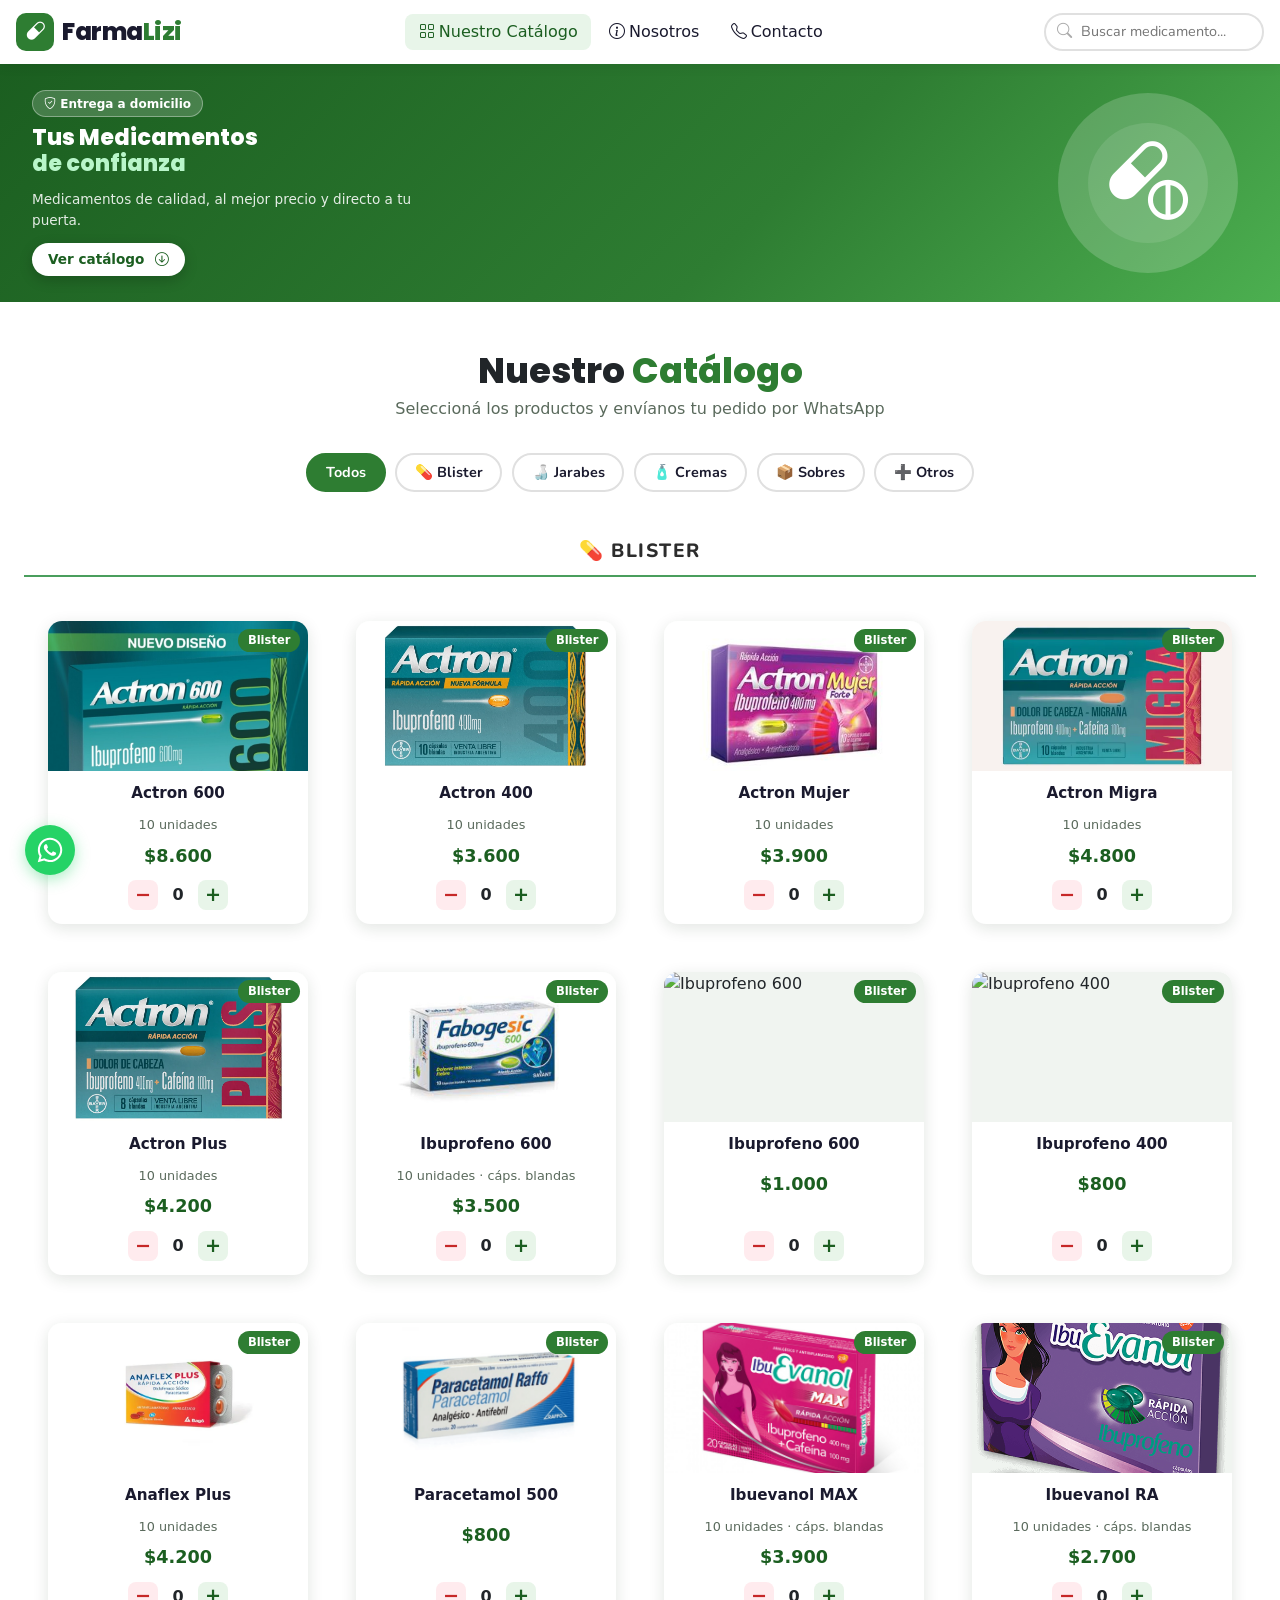
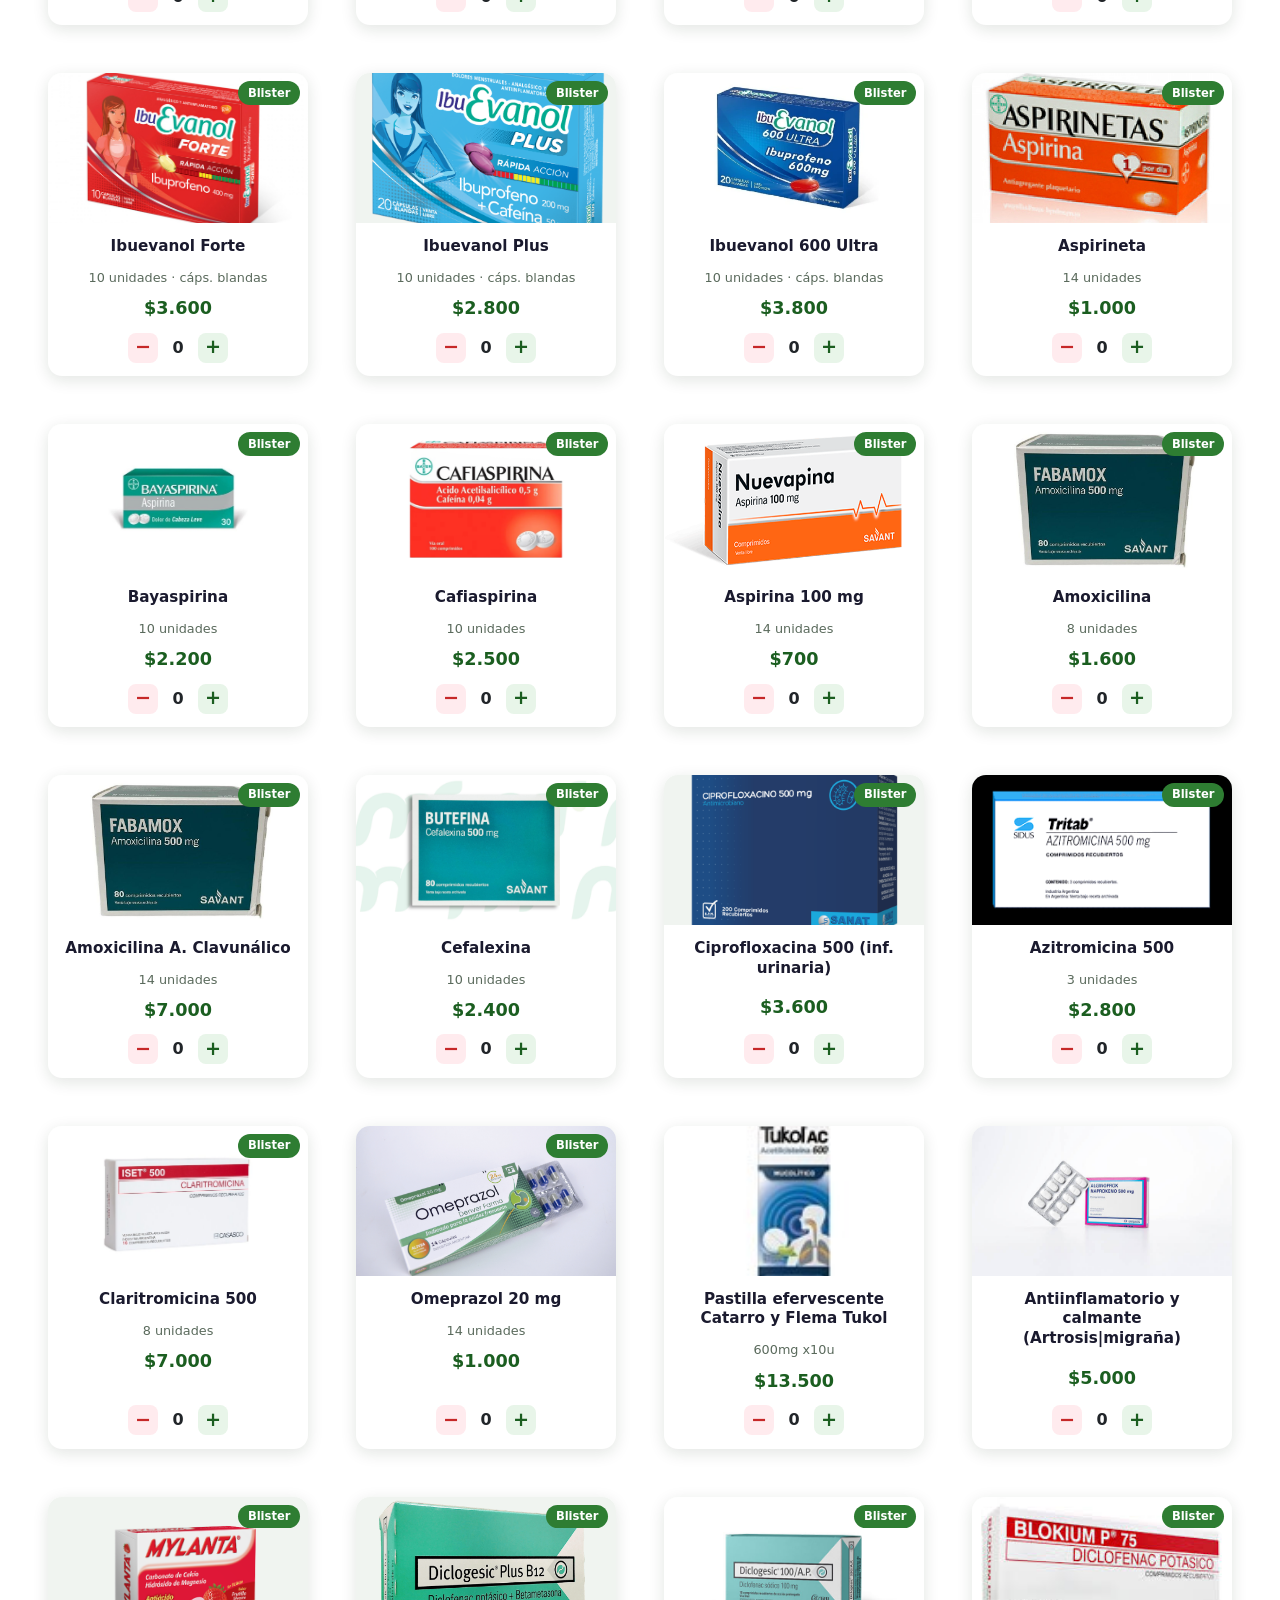
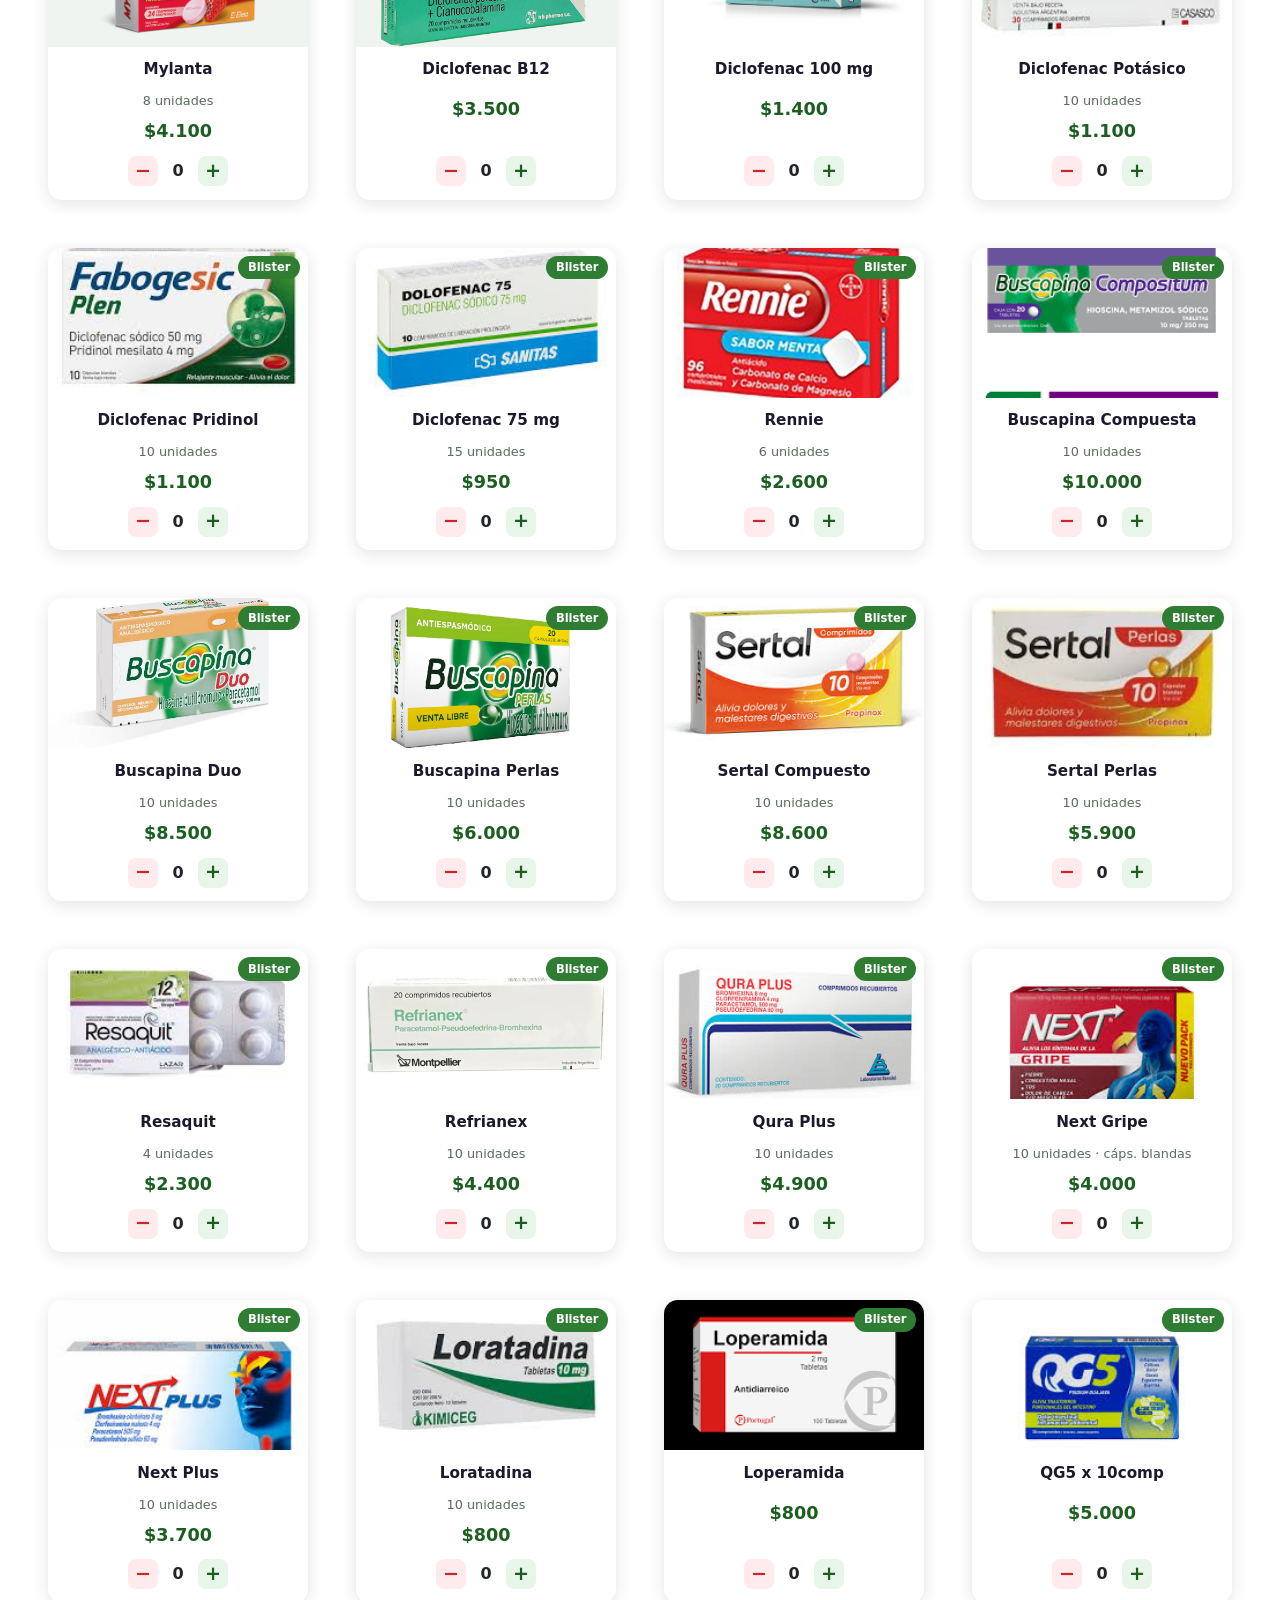
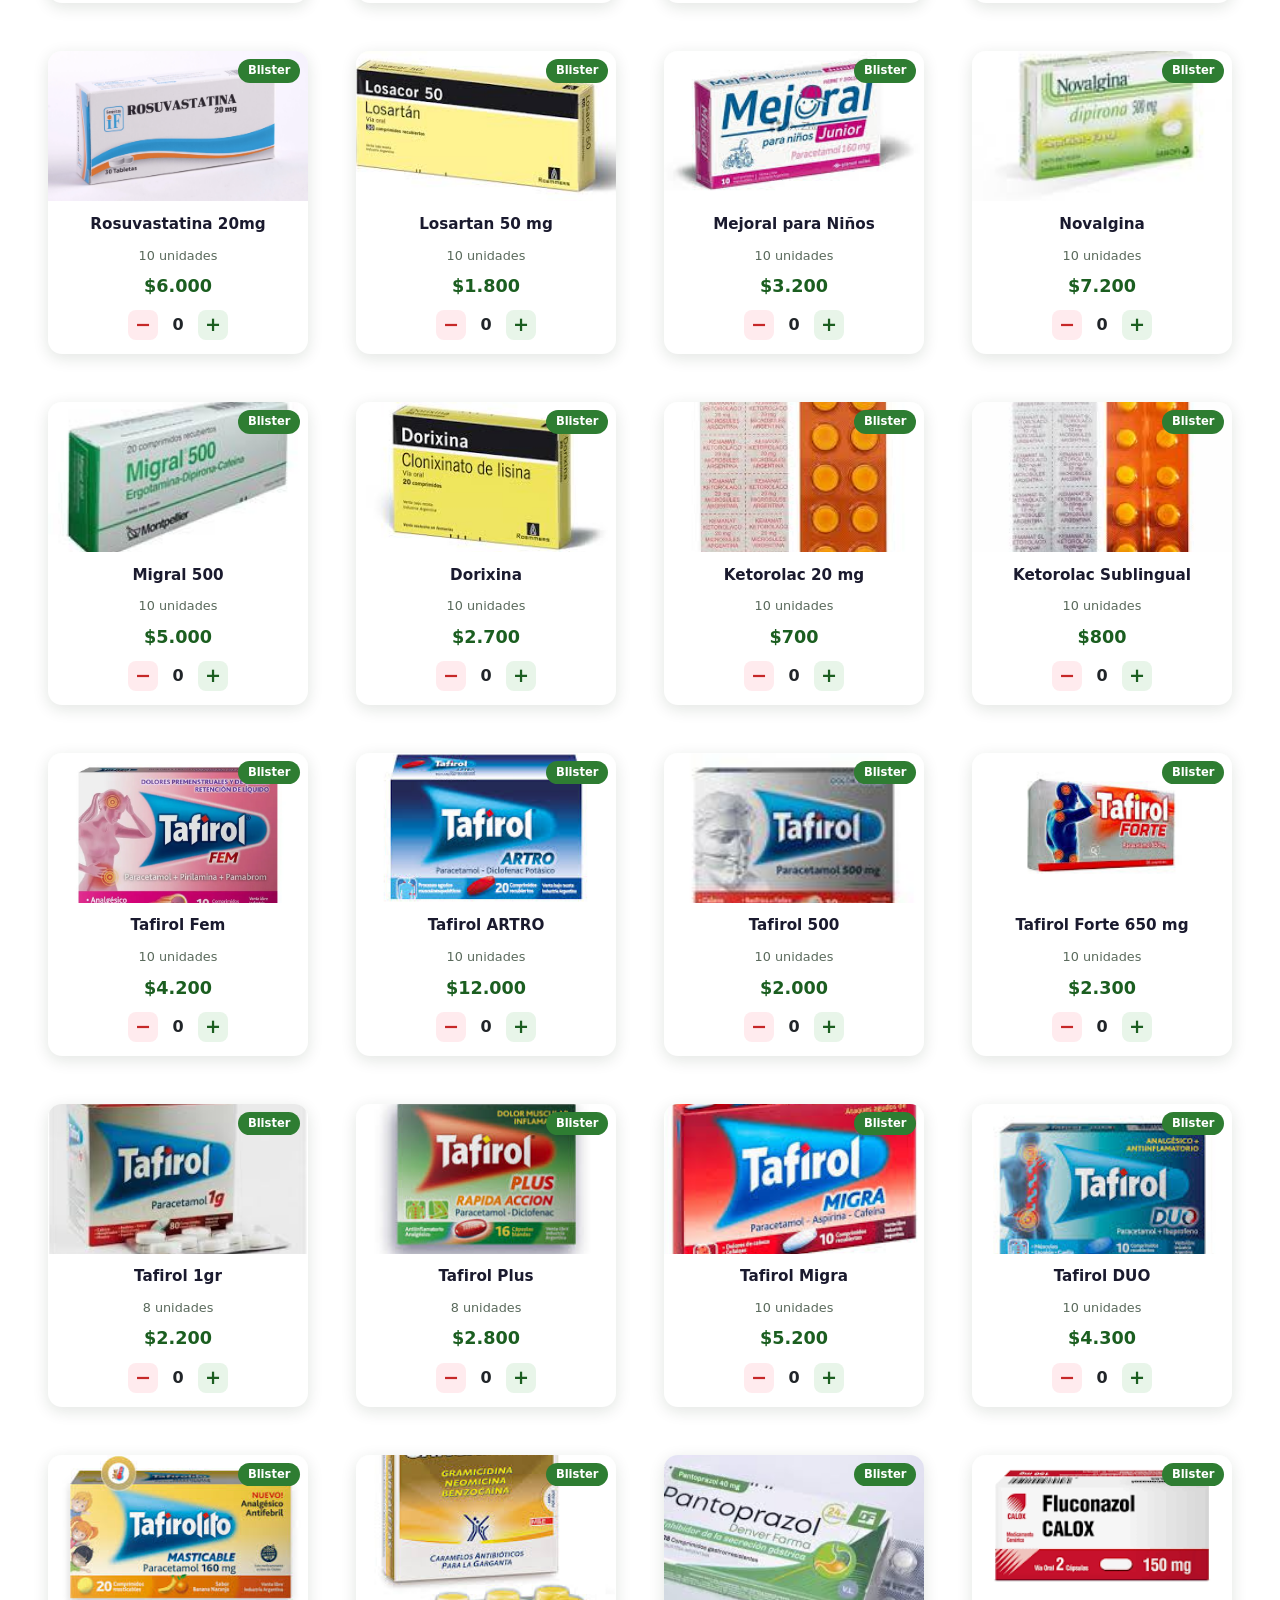
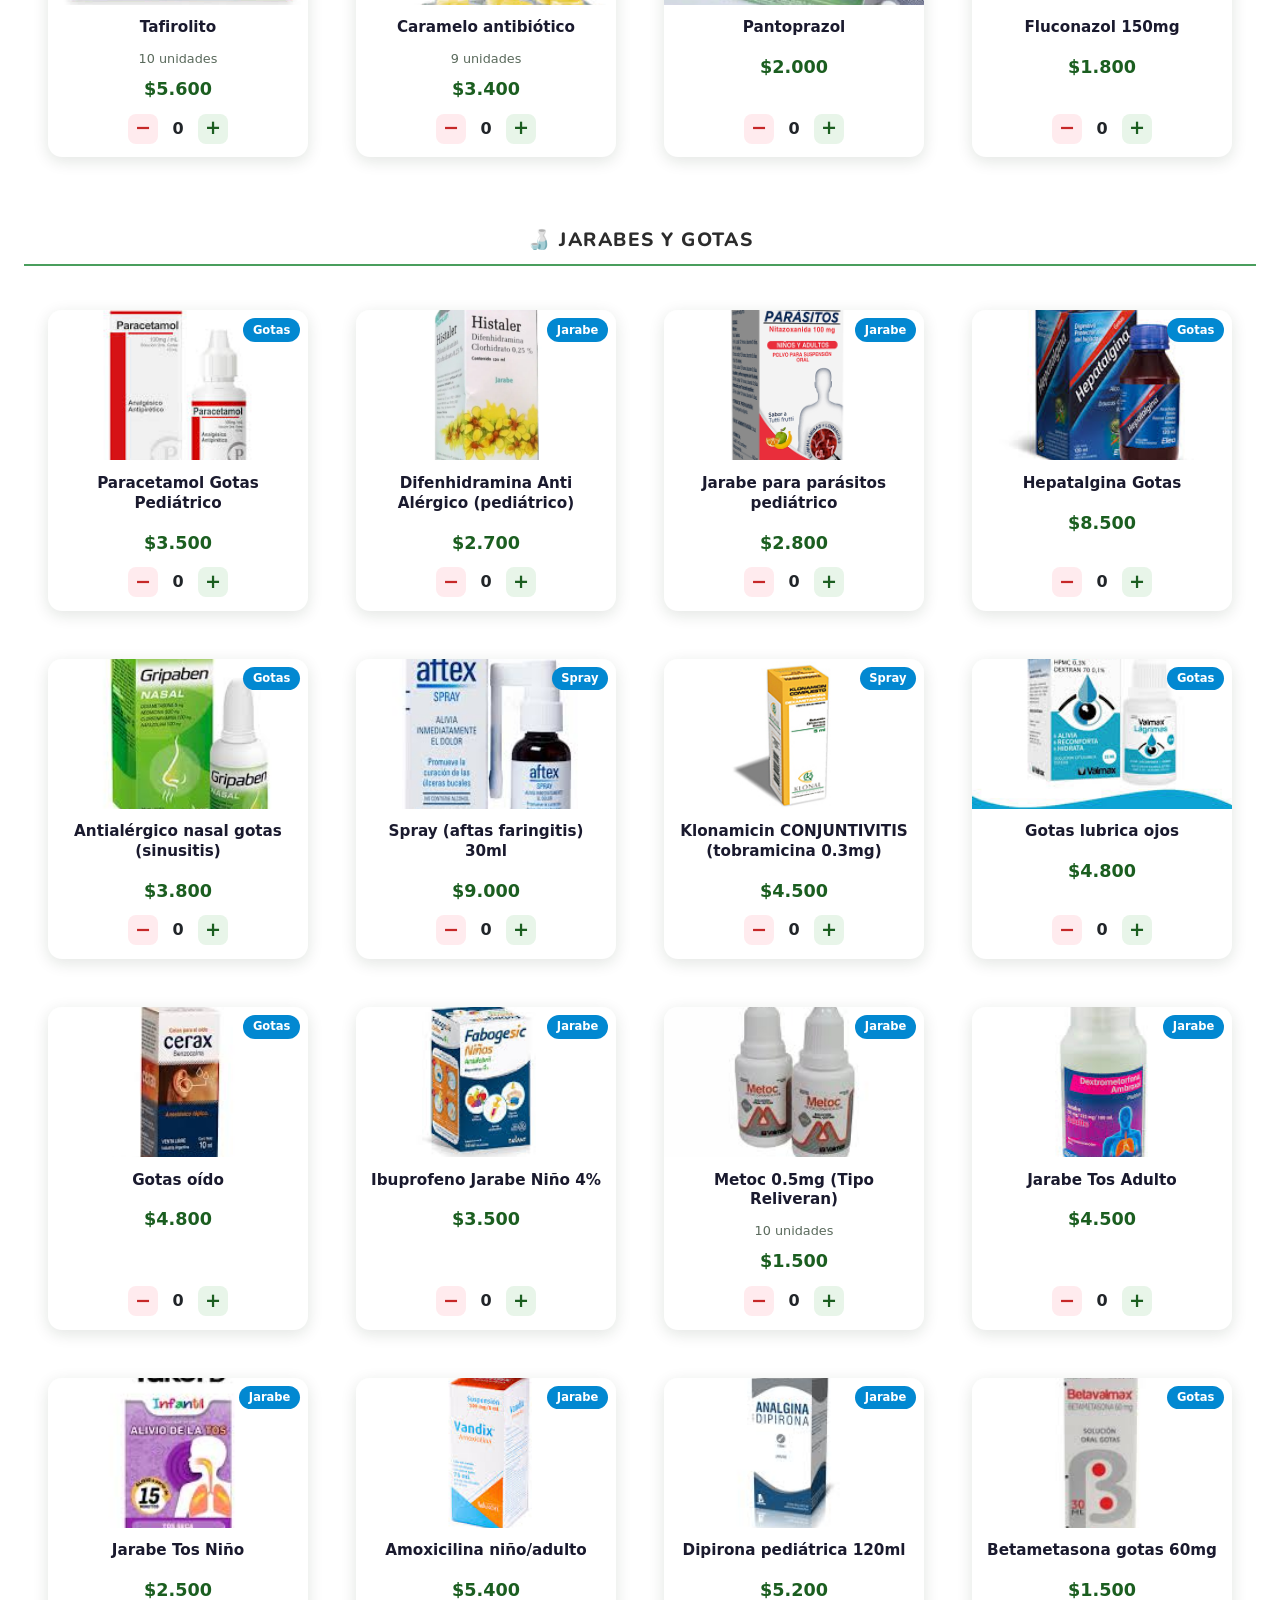
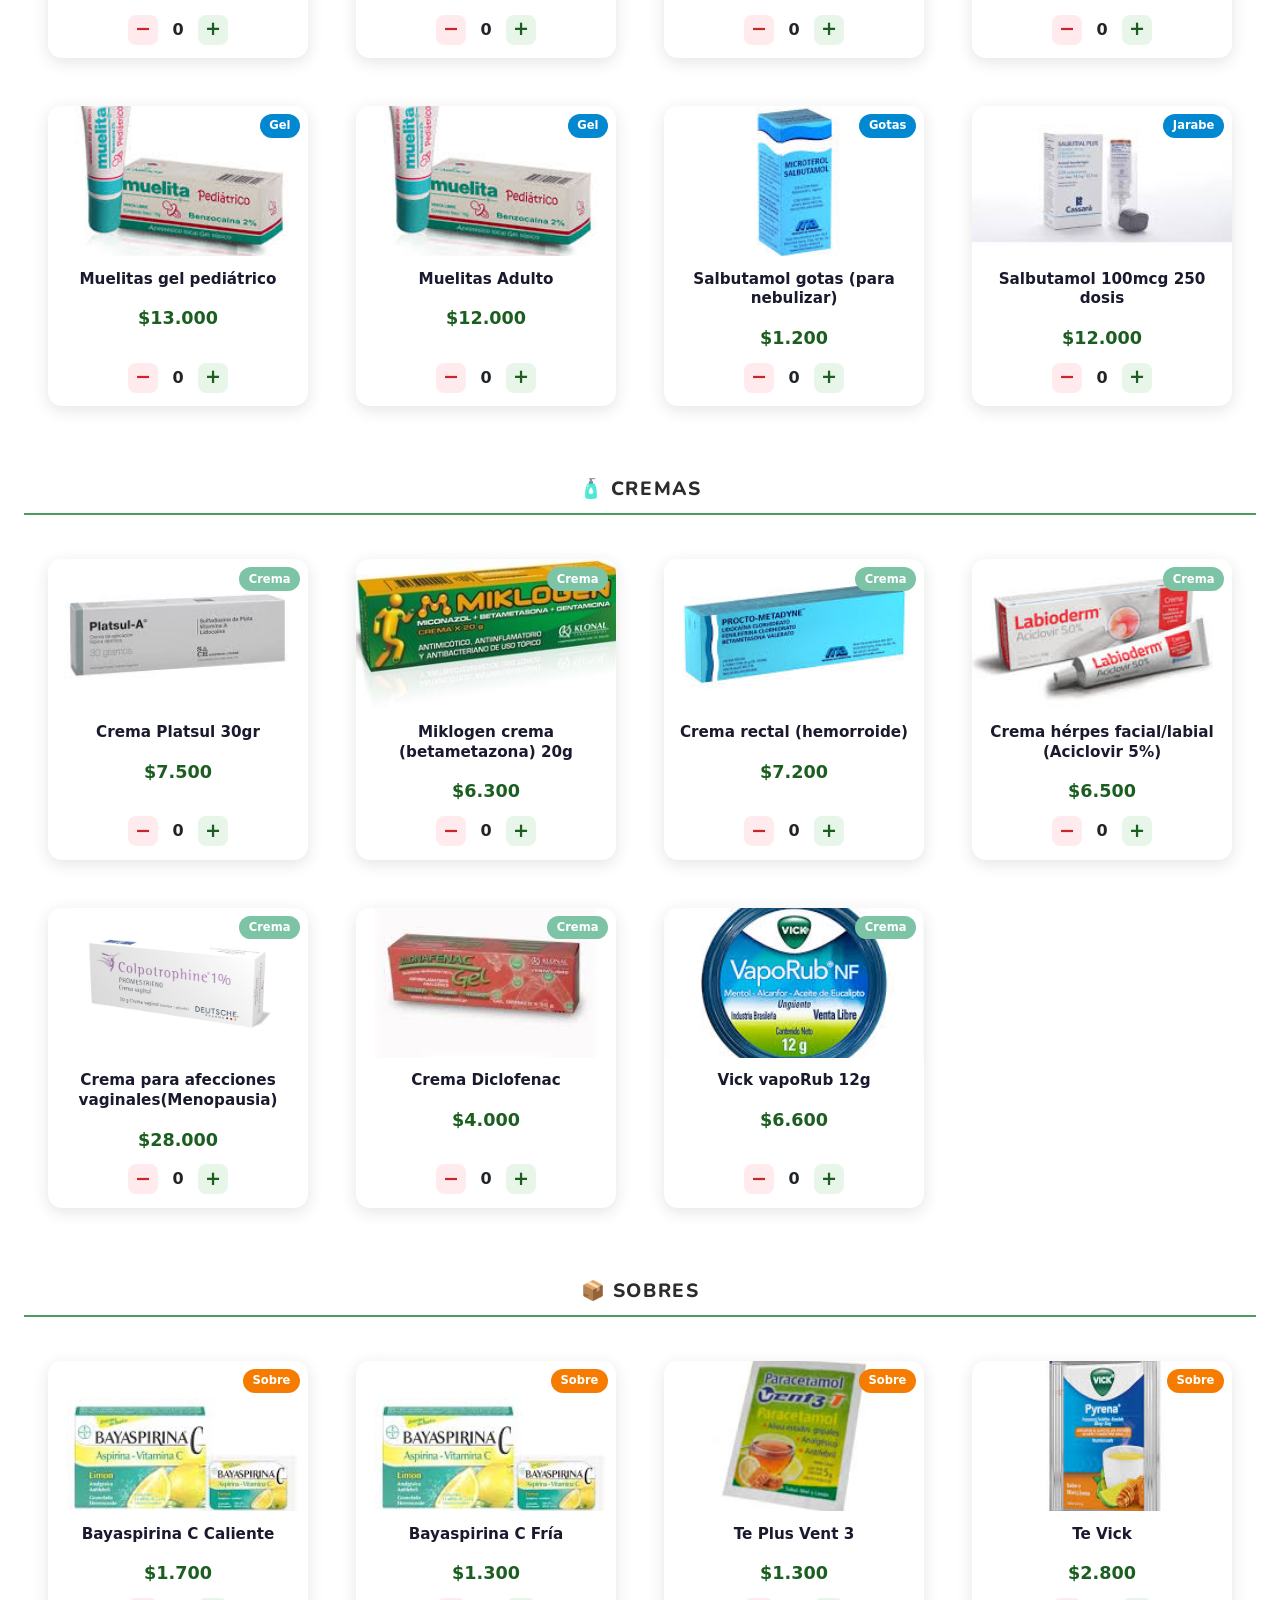
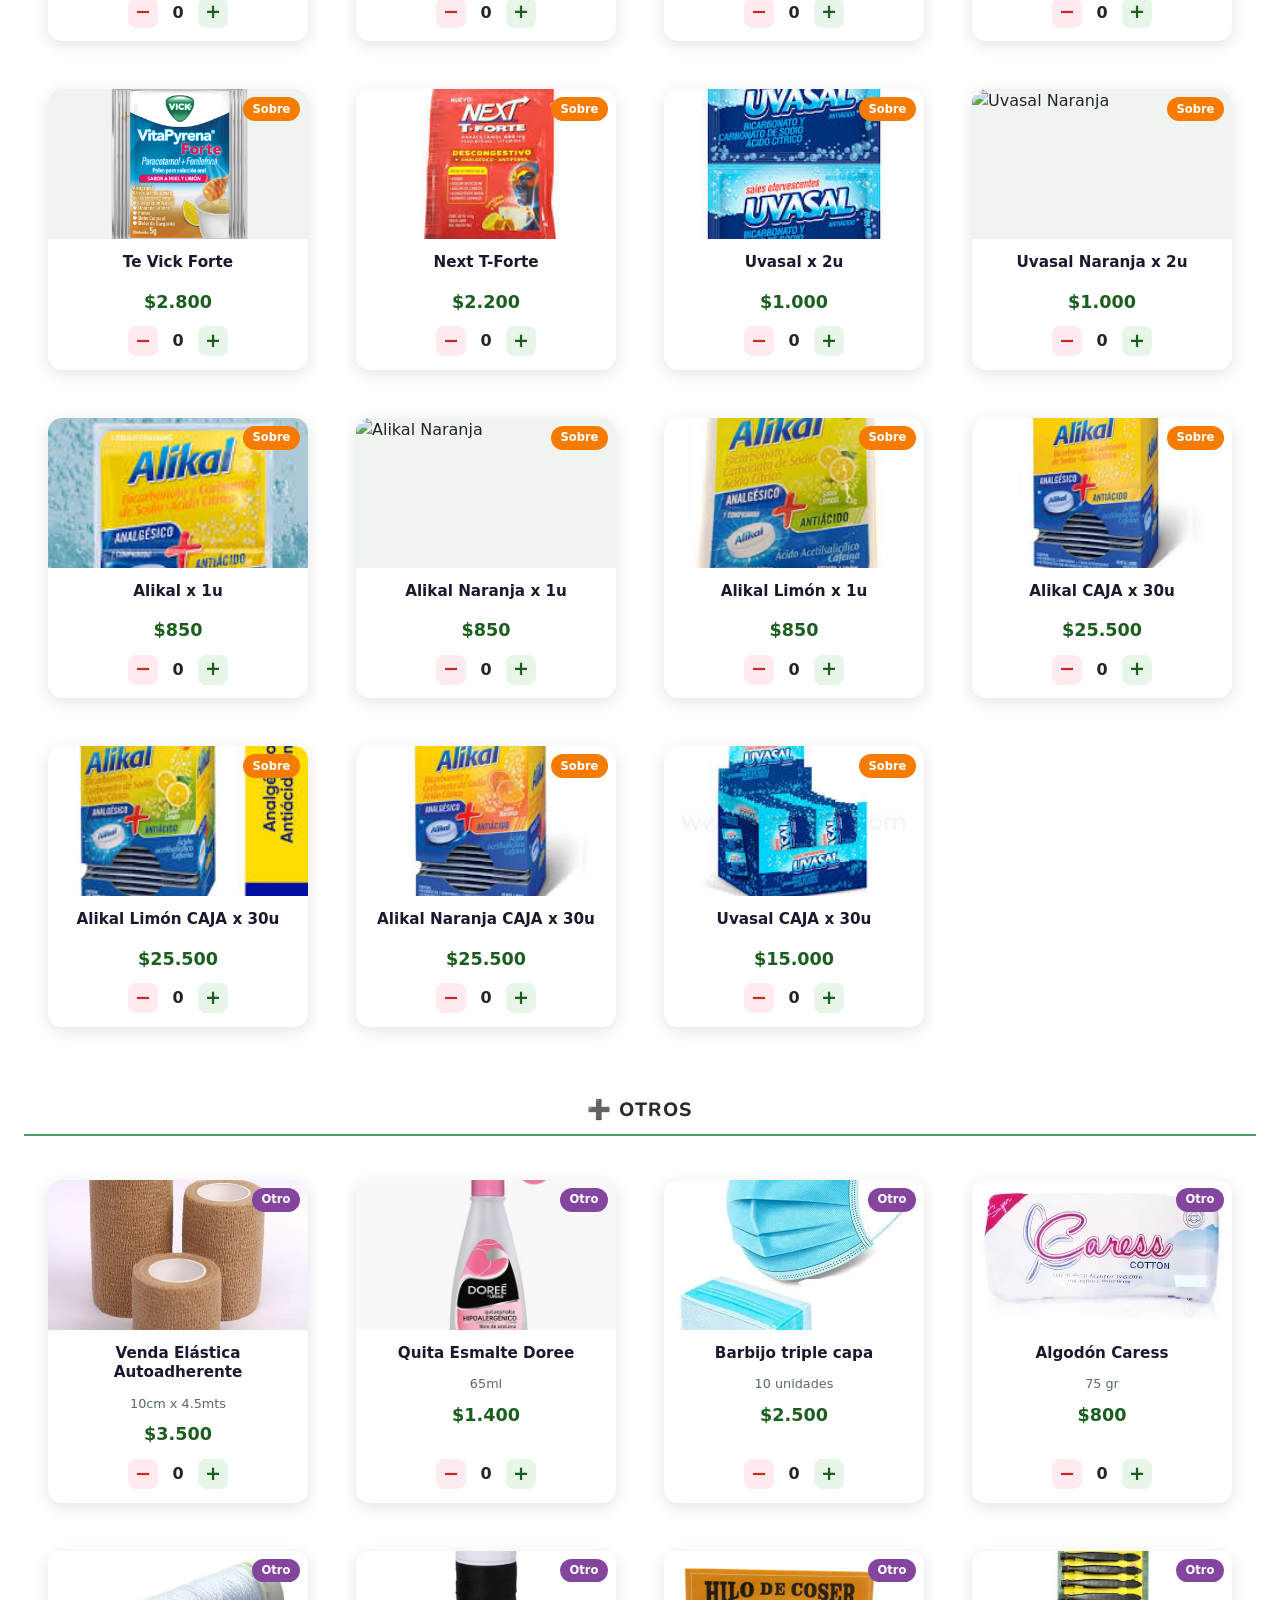
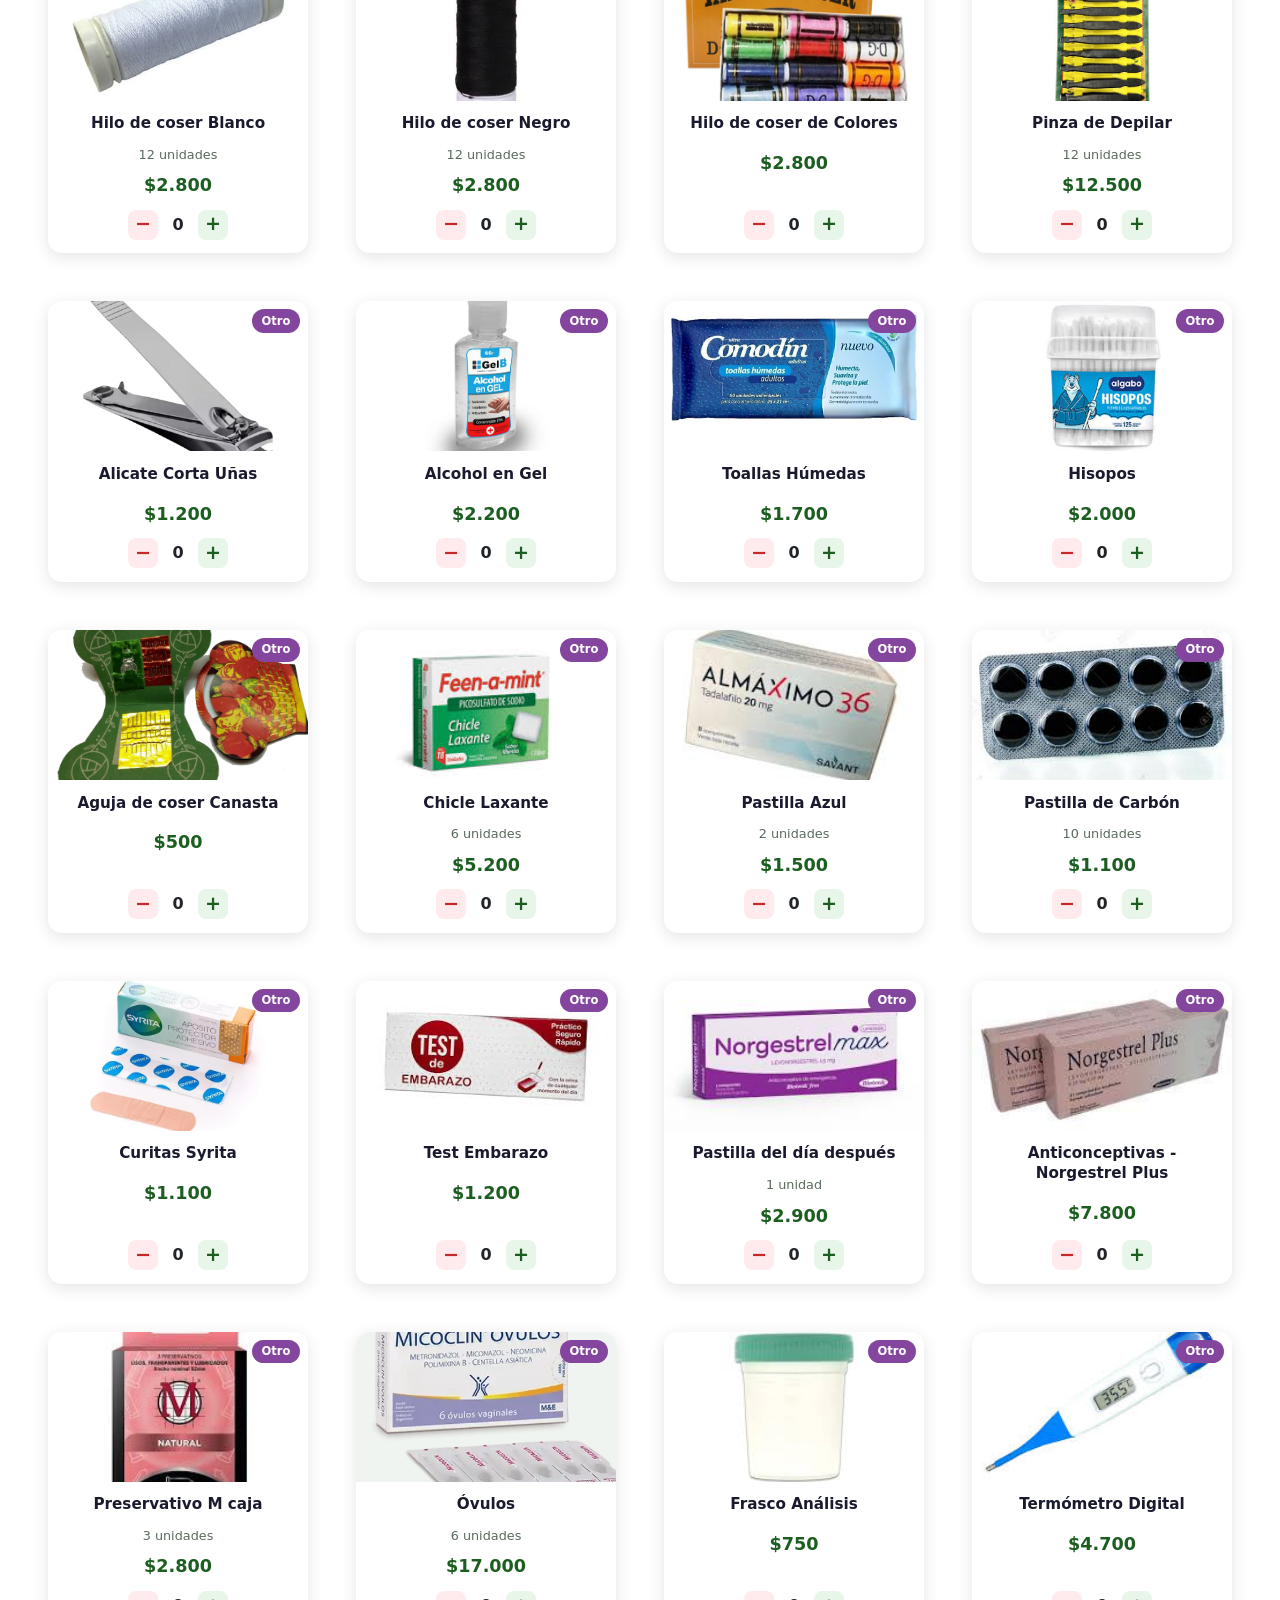
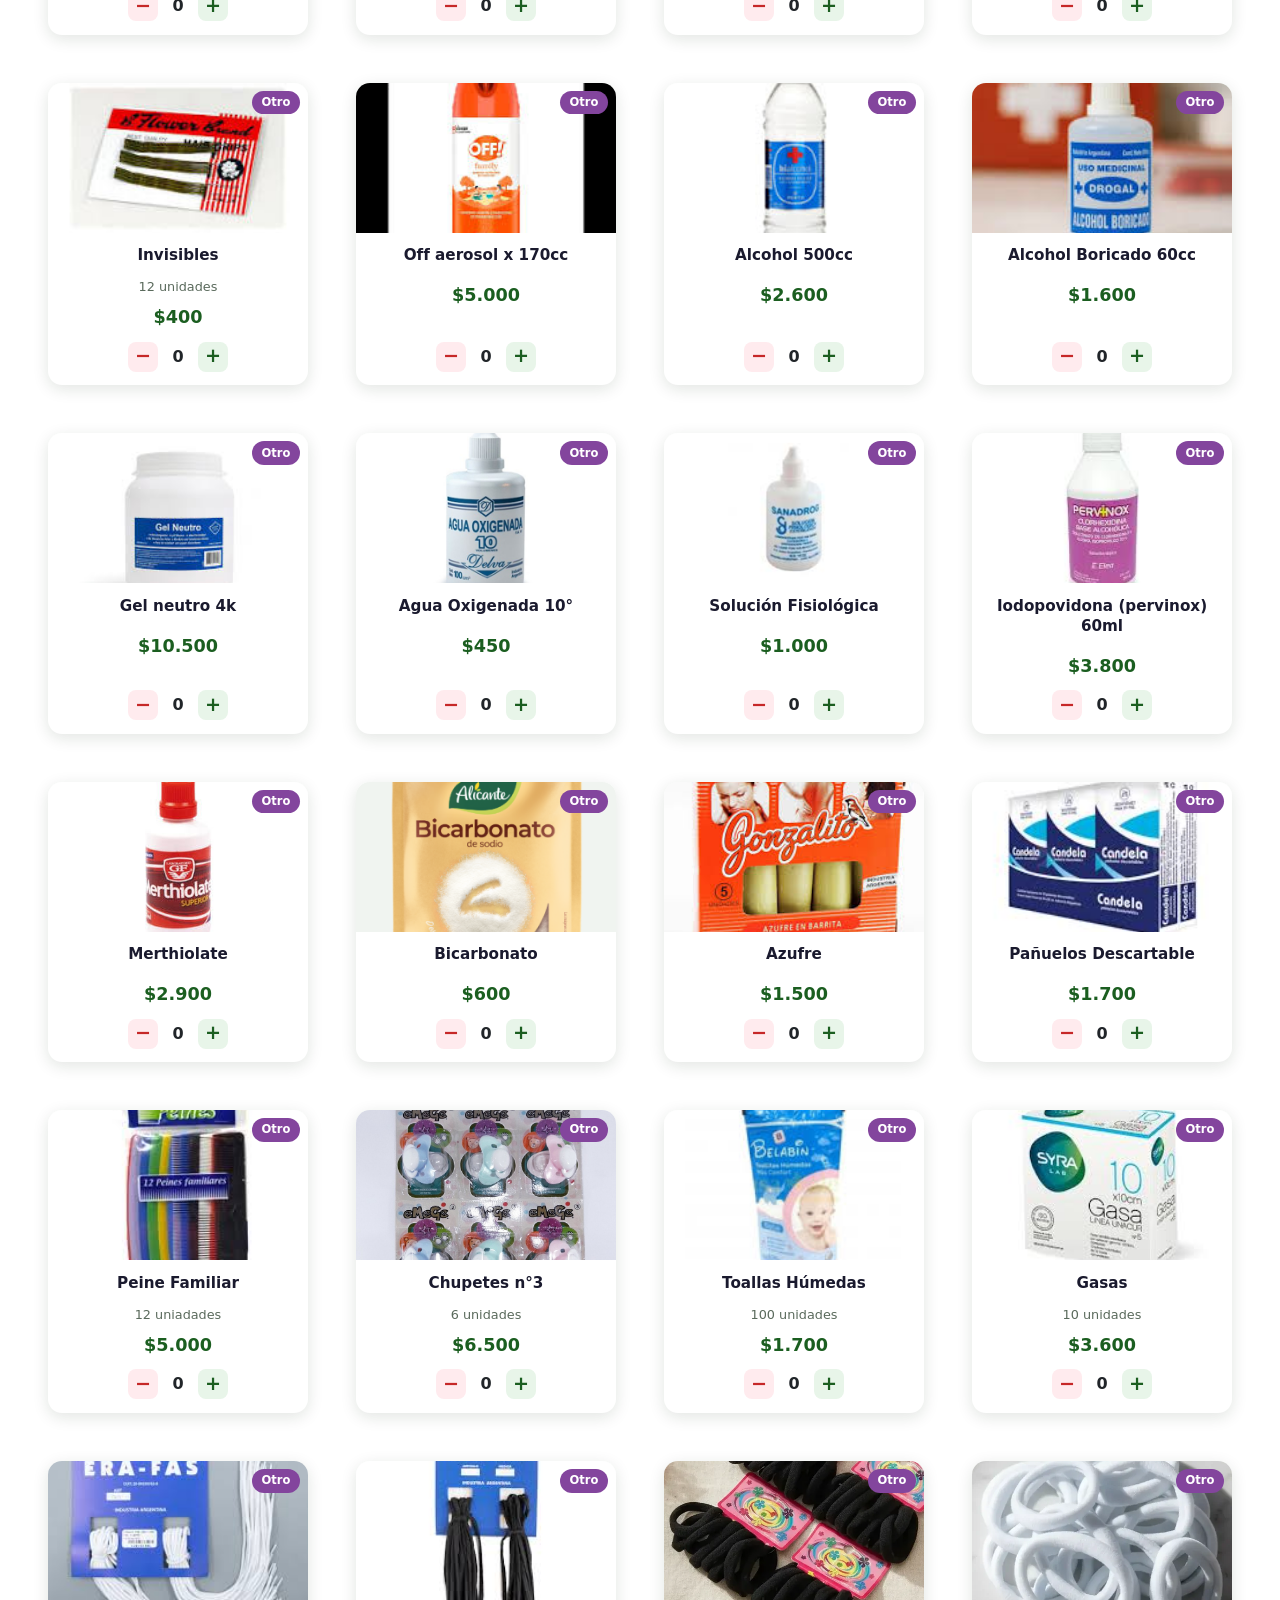
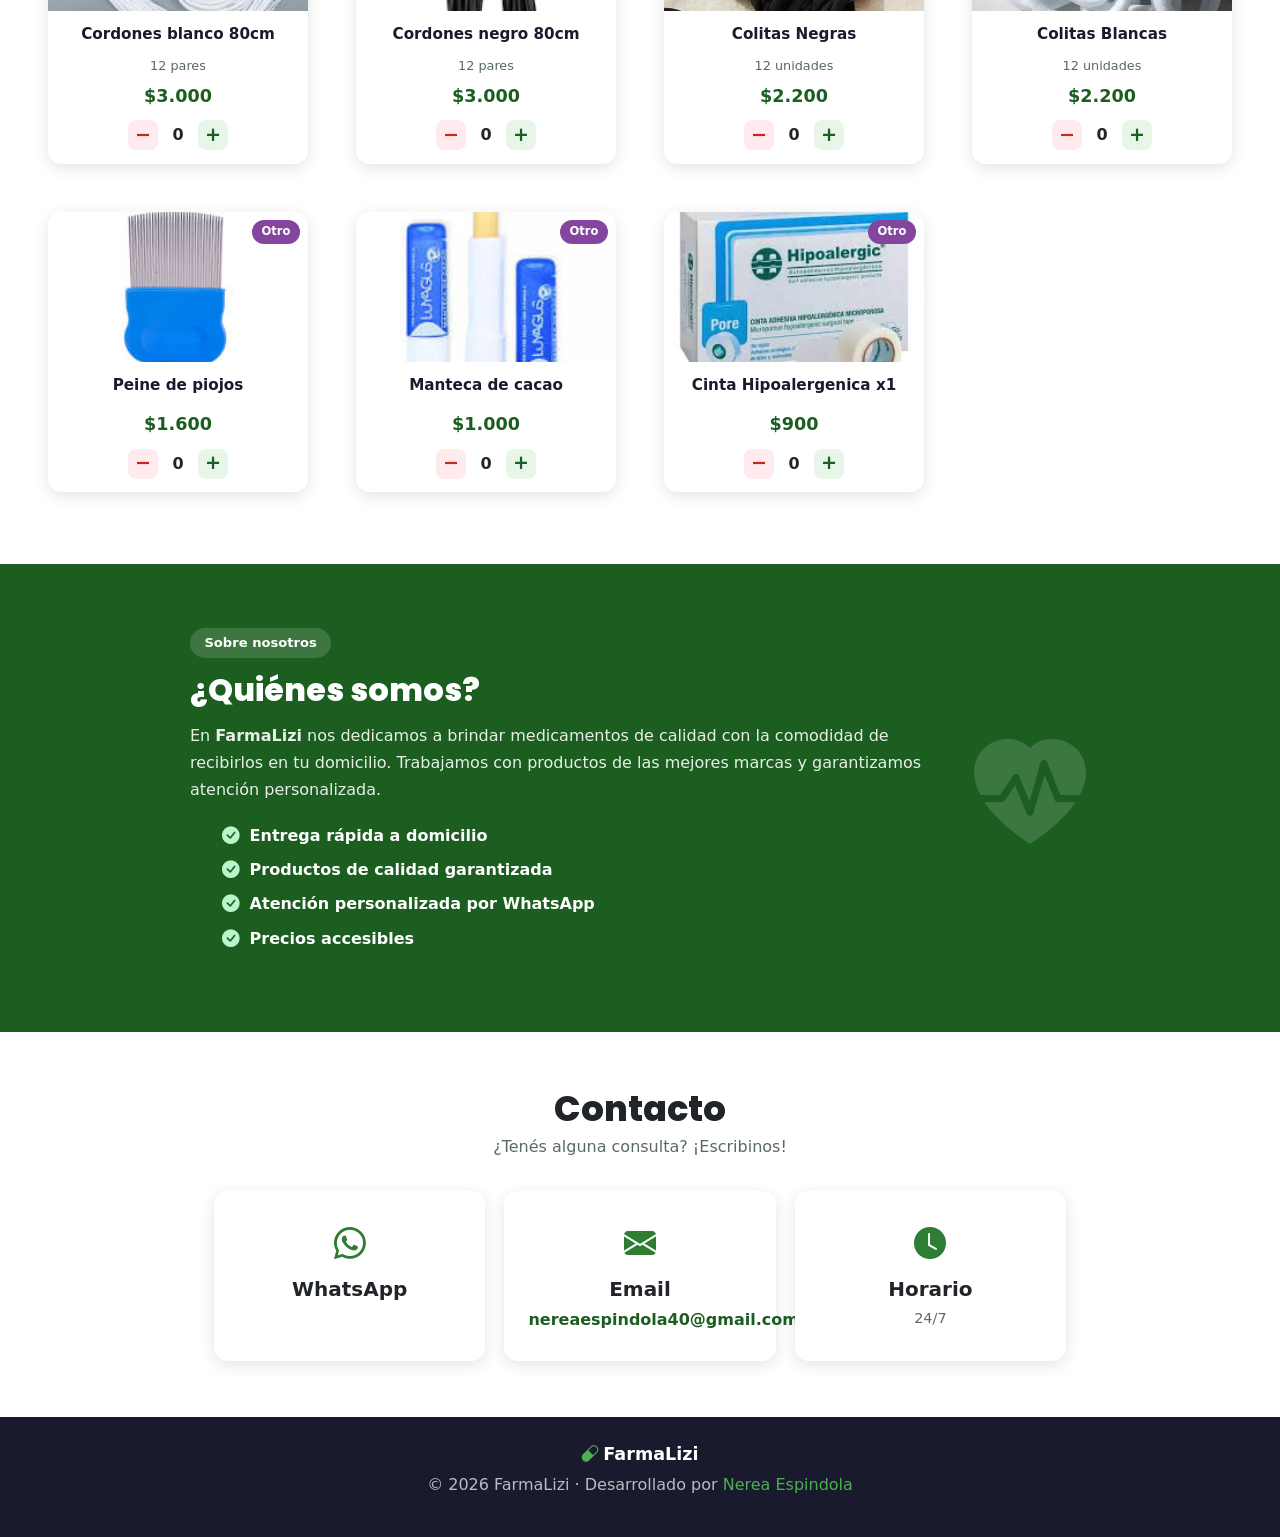
==== commit 71d9112d: "agregue productos y precios" ====
--- a/index.html
+++ b/index.html
@@ -521,9 +521,9 @@
         <div class="prod-info"><h5>Salbutamol gotas (para nebulizar)</h5><p class="prod-precio">$1.200</p><div class="cantidad-control"><button class="btn-menos" onclick="cambiarCantidad(this,-1)">−</button><span>0</span><button class="btn-mas" onclick="cambiarCantidad(this,1)">+</button></div></div>
       </div>
 
-      <div class="prod-card" data-cat="jarabe" data-nombre="Salbutamol 100mcg 250 dosis" data-precio="9500">
+      <div class="prod-card" data-cat="jarabe" data-nombre="Salbutamol 100mcg 250 dosis" data-precio="12000">
         <div class="prod-img-wrap"><img src="./stilos/sabutamol100.jfif" alt="Salbutamol 100mcg"/><span class="prod-badge badge-jarabe">Jarabe</span></div>
-        <div class="prod-info"><h5>Salbutamol 100mcg 250 dosis</h5><p class="prod-precio">$9.500</p><div class="cantidad-control"><button class="btn-menos" onclick="cambiarCantidad(this,-1)">−</button><span>0</span><button class="btn-mas" onclick="cambiarCantidad(this,1)">+</button></div></div>
+        <div class="prod-info"><h5>Salbutamol 100mcg 250 dosis</h5><p class="prod-precio">$12.000</p><div class="cantidad-control"><button class="btn-menos" onclick="cambiarCantidad(this,-1)">−</button><span>0</span><button class="btn-mas" onclick="cambiarCantidad(this,1)">+</button></div></div>
       </div>
     </div>
 
@@ -651,12 +651,12 @@
      <div class="catalogo-grid">
       <div class="prod-card" data-cat="otro" data-nombre="Venda Elástics Autoadherente" data-precio="3500">
         <div class="prod-img-wrap"><img src="./stilos/venda.jpg" alt="Venda Elástics Autoadherente"/><span class="prod-badge badge-otro">Otro</span></div>
-        <div class="prod-info"><h5>Venda Elástica Autoadherente</h5><p class="prod-precio">$3.500</p><div class="cantidad-control"><button class="btn-menos" onclick="cambiarCantidad(this,-1)">−</button><span>0</span><button class="btn-mas" onclick="cambiarCantidad(this,1)">+</button></div></div>
+        <div class="prod-info"><h5>Venda Elástica Autoadherente</h5><small>10cm x 4.5mts</small><p class="prod-precio">$3.500</p><div class="cantidad-control"><button class="btn-menos" onclick="cambiarCantidad(this,-1)">−</button><span>0</span><button class="btn-mas" onclick="cambiarCantidad(this,1)">+</button></div></div>
       </div>
 
        <div class="prod-card" data-cat="otro" data-nombre="Quita Esmalte" data-precio="1400">
-        <div class="prod-img-wrap"><img src="./stilos/quitaesmalte.webp" alt="Quita Esmalte"/><span class="prod-badge badge-otro">Otro</span></div>
-        <div class="prod-info"><h5>Quita Esmalte</h5><p class="prod-precio">$1.400</p><div class="cantidad-control"><button class="btn-menos" onclick="cambiarCantidad(this,-1)">−</button><span>0</span><button class="btn-mas" onclick="cambiarCantidad(this,1)">+</button></div></div>
+        <div class="prod-img-wrap"><img src="./stilos/quitaesmalte.jfif" alt="Quita Esmalte"/><span class="prod-badge badge-otro">Otro</span></div>
+        <div class="prod-info"><h5>Quita Esmalte Doree</h5><small>65ml</small><p class="prod-precio">$1.400</p><div class="cantidad-control"><button class="btn-menos" onclick="cambiarCantidad(this,-1)">−</button><span>0</span><button class="btn-mas" onclick="cambiarCantidad(this,1)">+</button></div></div>
       </div>
 
        <div class="prod-card" data-cat="otro" data-nombre="Barbijo triple capa x10" data-precio="2500">
@@ -666,17 +666,17 @@
 
        <div class="prod-card" data-cat="otro" data-nombre="Algodón Caress" data-precio="800">
         <div class="prod-img-wrap"><img src="./stilos/algodon.webp" alt="Algodón Caress"/><span class="prod-badge badge-otro">Otro</span></div>
-        <div class="prod-info"><h5>Algodón Caress</h5><p class="prod-precio">$800</p><div class="cantidad-control"><button class="btn-menos" onclick="cambiarCantidad(this,-1)">−</button><span>0</span><button class="btn-mas" onclick="cambiarCantidad(this,1)">+</button></div></div>
+        <div class="prod-info"><h5>Algodón Caress</h5><small>75 gr</small><p class="prod-precio">$800</p><div class="cantidad-control"><button class="btn-menos" onclick="cambiarCantidad(this,-1)">−</button><span>0</span><button class="btn-mas" onclick="cambiarCantidad(this,1)">+</button></div></div>
       </div>
 
        <div class="prod-card" data-cat="otro" data-nombre="Hilo de coser Blanco" data-precio="2800">
         <div class="prod-img-wrap"><img src="./stilos/hiloblanco.jpg" alt="Hilo de coser Blanco"/><span class="prod-badge badge-otro">Otro</span></div>
-        <div class="prod-info"><h5>Hilo de coser Blanco</h5><p class="prod-precio">$2.800</p><div class="cantidad-control"><button class="btn-menos" onclick="cambiarCantidad(this,-1)">−</button><span>0</span><button class="btn-mas" onclick="cambiarCantidad(this,1)">+</button></div></div>
+        <div class="prod-info"><h5>Hilo de coser Blanco</h5><small>12 unidades</small><p class="prod-precio">$2.800</p><div class="cantidad-control"><button class="btn-menos" onclick="cambiarCantidad(this,-1)">−</button><span>0</span><button class="btn-mas" onclick="cambiarCantidad(this,1)">+</button></div></div>
       </div>
 
        <div class="prod-card" data-cat="otro" data-nombre="Hilo de coser Negro" data-precio="2800">
         <div class="prod-img-wrap"><img src="./stilos/hilonegro.jpg" alt="Hilo de coser Negro"/><span class="prod-badge badge-otro">Otro</span></div>
-        <div class="prod-info"><h5>Hilo de coser Negro</h5><p class="prod-precio">$2.800</p><div class="cantidad-control"><button class="btn-menos" onclick="cambiarCantidad(this,-1)">−</button><span>0</span><button class="btn-mas" onclick="cambiarCantidad(this,1)">+</button></div></div>
+        <div class="prod-info"><h5>Hilo de coser Negro</h5><small>12 unidades</small><p class="prod-precio">$2.800</p><div class="cantidad-control"><button class="btn-menos" onclick="cambiarCantidad(this,-1)">−</button><span>0</span><button class="btn-mas" onclick="cambiarCantidad(this,1)">+</button></div></div>
       </div>
 
        <div class="prod-card" data-cat="otro" data-nombre="Hilo de coser de Colores" data-precio="2800">
@@ -730,23 +730,23 @@
       </div>
 
       <div class="prod-card" data-cat="otro" data-nombre="Curitas" data-precio="1100">
-        <div class="prod-img-wrap"><img src="./stilos/curitas.jfif" alt="Curitas"/><span class="prod-badge badge-otro">Otro</span></div>
-        <div class="prod-info"><h5>Curitas</h5><p class="prod-precio">$1.100</p><div class="cantidad-control"><button class="btn-menos" onclick="cambiarCantidad(this,-1)">−</button><span>0</span><button class="btn-mas" onclick="cambiarCantidad(this,1)">+</button></div></div>
-      </div>
-
-      <div class="prod-card" data-cat="otro" data-nombre="Test Embarazo" data-precio="1000">
+        <div class="prod-img-wrap"><img src="./stilos/curitas.png" alt="Curitas"/><span class="prod-badge badge-otro">Otro</span></div>
+        <div class="prod-info"><h5>Curitas Syrita</h5><p class="prod-precio">$1.100</p><div class="cantidad-control"><button class="btn-menos" onclick="cambiarCantidad(this,-1)">−</button><span>0</span><button class="btn-mas" onclick="cambiarCantidad(this,1)">+</button></div></div>
+      </div>
+
+      <div class="prod-card" data-cat="otro" data-nombre="Test Embarazo" data-precio="1200">
         <div class="prod-img-wrap"><img src="./stilos/evatest.jfif" alt="Test Embarazo"/><span class="prod-badge badge-otro">Otro</span></div>
-        <div class="prod-info"><h5>Test Embarazo</h5><p class="prod-precio">$1.000</p><div class="cantidad-control"><button class="btn-menos" onclick="cambiarCantidad(this,-1)">−</button><span>0</span><button class="btn-mas" onclick="cambiarCantidad(this,1)">+</button></div></div>
-      </div>
-
-      <div class="prod-card" data-cat="otro" data-nombre="Pastilla del día después" data-precio="2500">
+        <div class="prod-info"><h5>Test Embarazo</h5><p class="prod-precio">$1.200</p><div class="cantidad-control"><button class="btn-menos" onclick="cambiarCantidad(this,-1)">−</button><span>0</span><button class="btn-mas" onclick="cambiarCantidad(this,1)">+</button></div></div>
+      </div>
+
+      <div class="prod-card" data-cat="otro" data-nombre="Pastilla del día después" data-precio="2900">
         <div class="prod-img-wrap"><img src="./stilos/diadespues.jfif" alt="Pastilla del día después"/><span class="prod-badge badge-otro">Otro</span></div>
-        <div class="prod-info"><h5>Pastilla del día después</h5><small>1 unidad</small><p class="prod-precio">$2.500</p><div class="cantidad-control"><button class="btn-menos" onclick="cambiarCantidad(this,-1)">−</button><span>0</span><button class="btn-mas" onclick="cambiarCantidad(this,1)">+</button></div></div>
-      </div>
-
-      <div class="prod-card" data-cat="otro" data-nombre="Anticonceptivas Norgestrel Plus" data-precio="7200">
+        <div class="prod-info"><h5>Pastilla del día después</h5><small>1 unidad</small><p class="prod-precio">$2.900</p><div class="cantidad-control"><button class="btn-menos" onclick="cambiarCantidad(this,-1)">−</button><span>0</span><button class="btn-mas" onclick="cambiarCantidad(this,1)">+</button></div></div>
+      </div>
+
+      <div class="prod-card" data-cat="otro" data-nombre="Anticonceptivas Norgestrel Plus" data-precio="7800">
         <div class="prod-img-wrap"><img src="./stilos/anit.jfif" alt="Anticonceptivas Norgestrel Plus"/><span class="prod-badge badge-otro">Otro</span></div>
-        <div class="prod-info"><h5>Anticonceptivas - Norgestrel Plus</h5><p class="prod-precio">$7.200</p><div class="cantidad-control"><button class="btn-menos" onclick="cambiarCantidad(this,-1)">−</button><span>0</span><button class="btn-mas" onclick="cambiarCantidad(this,1)">+</button></div></div>
+        <div class="prod-info"><h5>Anticonceptivas - Norgestrel Plus</h5><p class="prod-precio">$7.800</p><div class="cantidad-control"><button class="btn-menos" onclick="cambiarCantidad(this,-1)">−</button><span>0</span><button class="btn-mas" onclick="cambiarCantidad(this,1)">+</button></div></div>
       </div>
 
       <div class="prod-card" data-cat="otro" data-nombre="Preservativo M caja" data-precio="2800">
@@ -754,9 +754,9 @@
         <div class="prod-info"><h5>Preservativo M caja</h5><small>3 unidades</small><p class="prod-precio">$2.800</p><div class="cantidad-control"><button class="btn-menos" onclick="cambiarCantidad(this,-1)">−</button><span>0</span><button class="btn-mas" onclick="cambiarCantidad(this,1)">+</button></div></div>
       </div>
 
-      <div class="prod-card" data-cat="otro" data-nombre="Óvulos" data-precio="16000">
+      <div class="prod-card" data-cat="otro" data-nombre="Óvulos" data-precio="17000">
         <div class="prod-img-wrap"><img src="./stilos/ovulos.webp" alt="Óvulos"/><span class="prod-badge badge-otro">Otro</span></div>
-        <div class="prod-info"><h5>Óvulos</h5><small>6 unidades</small><p class="prod-precio">$16.000</p><div class="cantidad-control"><button class="btn-menos" onclick="cambiarCantidad(this,-1)">−</button><span>0</span><button class="btn-mas" onclick="cambiarCantidad(this,1)">+</button></div></div>
+        <div class="prod-info"><h5>Óvulos</h5><small>6 unidades</small><p class="prod-precio">$17.000</p><div class="cantidad-control"><button class="btn-menos" onclick="cambiarCantidad(this,-1)">−</button><span>0</span><button class="btn-mas" onclick="cambiarCantidad(this,1)">+</button></div></div>
       </div>
 
       <div class="prod-card" data-cat="otro" data-nombre="Frasco Análisis" data-precio="750">
@@ -779,9 +779,9 @@
         <div class="prod-info"><h5>Off aerosol x 170cc</h5><p class="prod-precio">$5.000</p><div class="cantidad-control"><button class="btn-menos" onclick="cambiarCantidad(this,-1)">−</button><span>0</span><button class="btn-mas" onclick="cambiarCantidad(this,1)">+</button></div></div>
       </div>
 
-      <div class="prod-card" data-cat="otro" data-nombre="Alcohol 500cc" data-precio="2000">
+      <div class="prod-card" data-cat="otro" data-nombre="Alcohol 500cc" data-precio="2600">
         <div class="prod-img-wrap"><img src="./stilos/alcohol.jfif" alt="Alcohol 500cc"/><span class="prod-badge badge-otro">Otro</span></div>
-        <div class="prod-info"><h5>Alcohol 500cc</h5><p class="prod-precio">$2.000</p><div class="cantidad-control"><button class="btn-menos" onclick="cambiarCantidad(this,-1)">−</button><span>0</span><button class="btn-mas" onclick="cambiarCantidad(this,1)">+</button></div></div>
+        <div class="prod-info"><h5>Alcohol 500cc</h5><p class="prod-precio">$2.600</p><div class="cantidad-control"><button class="btn-menos" onclick="cambiarCantidad(this,-1)">−</button><span>0</span><button class="btn-mas" onclick="cambiarCantidad(this,1)">+</button></div></div>
       </div>
 
       <div class="prod-card" data-cat="otro" data-nombre="Alcohol Boricado 60cc" data-precio="1600">
@@ -794,9 +794,14 @@
         <div class="prod-info"><h5>Gel neutro 4k</h5><p class="prod-precio">$10.500</p><div class="cantidad-control"><button class="btn-menos" onclick="cambiarCantidad(this,-1)">−</button><span>0</span><button class="btn-mas" onclick="cambiarCantidad(this,1)">+</button></div></div>
       </div>
 
-      <div class="prod-card" data-cat="otro" data-nombre="Solución Fisiológica" data-precio="800">
+        <div class="prod-card" data-cat="otro" data-nombre="Solución Fisiológica" data-precio="1000">
+        <div class="prod-img-wrap"><img src="./stilos/aguaOxi.jpg" alt="Solución Fisiológica"/><span class="prod-badge badge-otro">Otro</span></div>
+        <div class="prod-info"><h5>Agua Oxigenada 10°</h5><p class="prod-precio">$450</p><div class="cantidad-control"><button class="btn-menos" onclick="cambiarCantidad(this,-1)">−</button><span>0</span><button class="btn-mas" onclick="cambiarCantidad(this,1)">+</button></div></div>
+      </div>
+
+      <div class="prod-card" data-cat="otro" data-nombre="Solución Fisiológica" data-precio="1000">
         <div class="prod-img-wrap"><img src="./stilos/solu.jfif" alt="Solución Fisiológica"/><span class="prod-badge badge-otro">Otro</span></div>
-        <div class="prod-info"><h5>Solución Fisiológica</h5><p class="prod-precio">$800</p><div class="cantidad-control"><button class="btn-menos" onclick="cambiarCantidad(this,-1)">−</button><span>0</span><button class="btn-mas" onclick="cambiarCantidad(this,1)">+</button></div></div>
+        <div class="prod-info"><h5>Solución Fisiológica</h5><p class="prod-precio">$1.000</p><div class="cantidad-control"><button class="btn-menos" onclick="cambiarCantidad(this,-1)">−</button><span>0</span><button class="btn-mas" onclick="cambiarCantidad(this,1)">+</button></div></div>
       </div>
 
       <div class="prod-card" data-cat="otro" data-nombre="Iodopovidona pervinox 60ml" data-precio="3800">
@@ -804,9 +809,14 @@
         <div class="prod-info"><h5>Iodopovidona (pervinox) 60ml</h5><p class="prod-precio">$3.800</p><div class="cantidad-control"><button class="btn-menos" onclick="cambiarCantidad(this,-1)">−</button><span>0</span><button class="btn-mas" onclick="cambiarCantidad(this,1)">+</button></div></div>
       </div>
 
-      <div class="prod-card" data-cat="otro" data-nombre="Bicarbonato" data-precio="500">
-        <div class="prod-img-wrap"><img src="./stilos/bicarbonato.jfif" alt="Bicarbonato"/><span class="prod-badge badge-otro">Otro</span></div>
-        <div class="prod-info"><h5>Bicarbonato</h5><p class="prod-precio">$500</p><div class="cantidad-control"><button class="btn-menos" onclick="cambiarCantidad(this,-1)">−</button><span>0</span><button class="btn-mas" onclick="cambiarCantidad(this,1)">+</button></div></div>
+      <div class="prod-card" data-cat="otro" data-nombre="Merthiolate" data-precio="2900">
+        <div class="prod-img-wrap"><img src="./stilos/merthiolate.jfif" alt="Iodopovidona pervinox"/><span class="prod-badge badge-otro">Otro</span></div>
+        <div class="prod-info"><h5>Merthiolate</h5><p class="prod-precio">$2.900</p><div class="cantidad-control"><button class="btn-menos" onclick="cambiarCantidad(this,-1)">−</button><span>0</span><button class="btn-mas" onclick="cambiarCantidad(this,1)">+</button></div></div>
+      </div>
+
+      <div class="prod-card" data-cat="otro" data-nombre="Bicarbonato" data-precio="600">
+        <div class="prod-img-wrap"><img src="./stilos/Bicarbonato.png" alt="Bicarbonato"/><span class="prod-badge badge-otro">Otro</span></div>
+        <div class="prod-info"><h5>Bicarbonato</h5><p class="prod-precio">$600</p><div class="cantidad-control"><button class="btn-menos" onclick="cambiarCantidad(this,-1)">−</button><span>0</span><button class="btn-mas" onclick="cambiarCantidad(this,1)">+</button></div></div>
       </div>
 
       <div class="prod-card" data-cat="otro" data-nombre="Azufre" data-precio="1500">
@@ -819,14 +829,24 @@
         <div class="prod-info"><h5>Pañuelos Descartable</h5><p class="prod-precio">$1.700</p><div class="cantidad-control"><button class="btn-menos" onclick="cambiarCantidad(this,-1)">−</button><span>0</span><button class="btn-mas" onclick="cambiarCantidad(this,1)">+</button></div></div>
       </div>
 
+      <div class="prod-card" data-cat="otro" data-nombre="Peine Familiar X 12" data-precio="5000">
+        <div class="prod-img-wrap"><img src="./stilos/peinesx12.jfif" alt="Peine Familiar"/><span class="prod-badge badge-otro">Otro</span></div>
+        <div class="prod-info"><h5>Peine Familiar</h5><small>12 uniadades</small><p class="prod-precio">$5.000</p><div class="cantidad-control"><button class="btn-menos" onclick="cambiarCantidad(this,-1)">−</button><span>0</span><button class="btn-mas" onclick="cambiarCantidad(this,1)">+</button></div></div>
+      </div>
+
+      <div class="prod-card" data-cat="otro" data-nombre="Chupetes n°3 x 6u" data-precio="6500">
+        <div class="prod-img-wrap"><img src="./stilos/chupetes.jpg" alt="Chupetes n°3 x6u"/><span class="prod-badge badge-otro">Otro</span></div>
+        <div class="prod-info"><h5>Chupetes n°3</h5><small>6 unidades</small><p class="prod-precio">$6.500</p><div class="cantidad-control"><button class="btn-menos" onclick="cambiarCantidad(this,-1)">−</button><span>0</span><button class="btn-mas" onclick="cambiarCantidad(this,1)">+</button></div></div>
+      </div>
+      
       <div class="prod-card" data-cat="otro" data-nombre="Toallas húmedas x100u" data-precio="1700">
         <div class="prod-img-wrap"><img src="./stilos/toallitas_humedas.jfif" alt="Toallas húmedas"/><span class="prod-badge badge-otro">Otro</span></div>
         <div class="prod-info"><h5>Toallas Húmedas</h5><small>100 unidades</small><p class="prod-precio">$1.700</p><div class="cantidad-control"><button class="btn-menos" onclick="cambiarCantidad(this,-1)">−</button><span>0</span><button class="btn-mas" onclick="cambiarCantidad(this,1)">+</button></div></div>
       </div>
 
-      <div class="prod-card" data-cat="otro" data-nombre="Gasas" data-precio="3400">
+      <div class="prod-card" data-cat="otro" data-nombre="Gasas" data-precio="3600">
         <div class="prod-img-wrap"><img src="./stilos/gasa.jfif" alt="Gasas"/><span class="prod-badge badge-otro">Otro</span></div>
-        <div class="prod-info"><h5>Gasas</h5><small>10 unidades</small><p class="prod-precio">$3.400</p><div class="cantidad-control"><button class="btn-menos" onclick="cambiarCantidad(this,-1)">−</button><span>0</span><button class="btn-mas" onclick="cambiarCantidad(this,1)">+</button></div></div>
+        <div class="prod-info"><h5>Gasas</h5><small>10 unidades</small><p class="prod-precio">$3.600</p><div class="cantidad-control"><button class="btn-menos" onclick="cambiarCantidad(this,-1)">−</button><span>0</span><button class="btn-mas" onclick="cambiarCantidad(this,1)">+</button></div></div>
       </div>
 
       <div class="prod-card" data-cat="otro" data-nombre="Cordones blanco 80cm" data-precio="3000">
@@ -837,6 +857,16 @@
       <div class="prod-card" data-cat="otro" data-nombre="Cordones negro 80cm" data-precio="3000">
         <div class="prod-img-wrap"><img src="./stilos/cordones_negros.jfif" alt="Cordones negro"/><span class="prod-badge badge-otro">Otro</span></div>
         <div class="prod-info"><h5>Cordones negro 80cm</h5><small>12 pares</small><p class="prod-precio">$3.000</p><div class="cantidad-control"><button class="btn-menos" onclick="cambiarCantidad(this,-1)">−</button><span>0</span><button class="btn-mas" onclick="cambiarCantidad(this,1)">+</button></div></div>
+      </div>
+
+      <div class="prod-card" data-cat="otro" data-nombre="Colitas Negras" data-precio="2200">
+        <div class="prod-img-wrap"><img src="./stilos/colitasNegras.webp" alt="Colitas Negras"/><span class="prod-badge badge-otro">Otro</span></div>
+        <div class="prod-info"><h5>Colitas Negras</h5><small>12 unidades</small><p class="prod-precio">$2.200</p><div class="cantidad-control"><button class="btn-menos" onclick="cambiarCantidad(this,-1)">−</button><span>0</span><button class="btn-mas" onclick="cambiarCantidad(this,1)">+</button></div></div>
+      </div>
+
+      <div class="prod-card" data-cat="otro" data-nombre="Colitas Blancas" data-precio="2200">
+        <div class="prod-img-wrap"><img src="./stilos/colitasBlancas.webp" alt="Colitas Blancas"/><span class="prod-badge badge-otro">Otro</span></div>
+        <div class="prod-info"><h5>Colitas Blancas</h5><small>12 unidades</small><p class="prod-precio">$2.200</p><div class="cantidad-control"><button class="btn-menos" onclick="cambiarCantidad(this,-1)">−</button><span>0</span><button class="btn-mas" onclick="cambiarCantidad(this,1)">+</button></div></div>
       </div>
 
       <div class="prod-card" data-cat="otro" data-nombre="Peine de piojos" data-precio="1600">
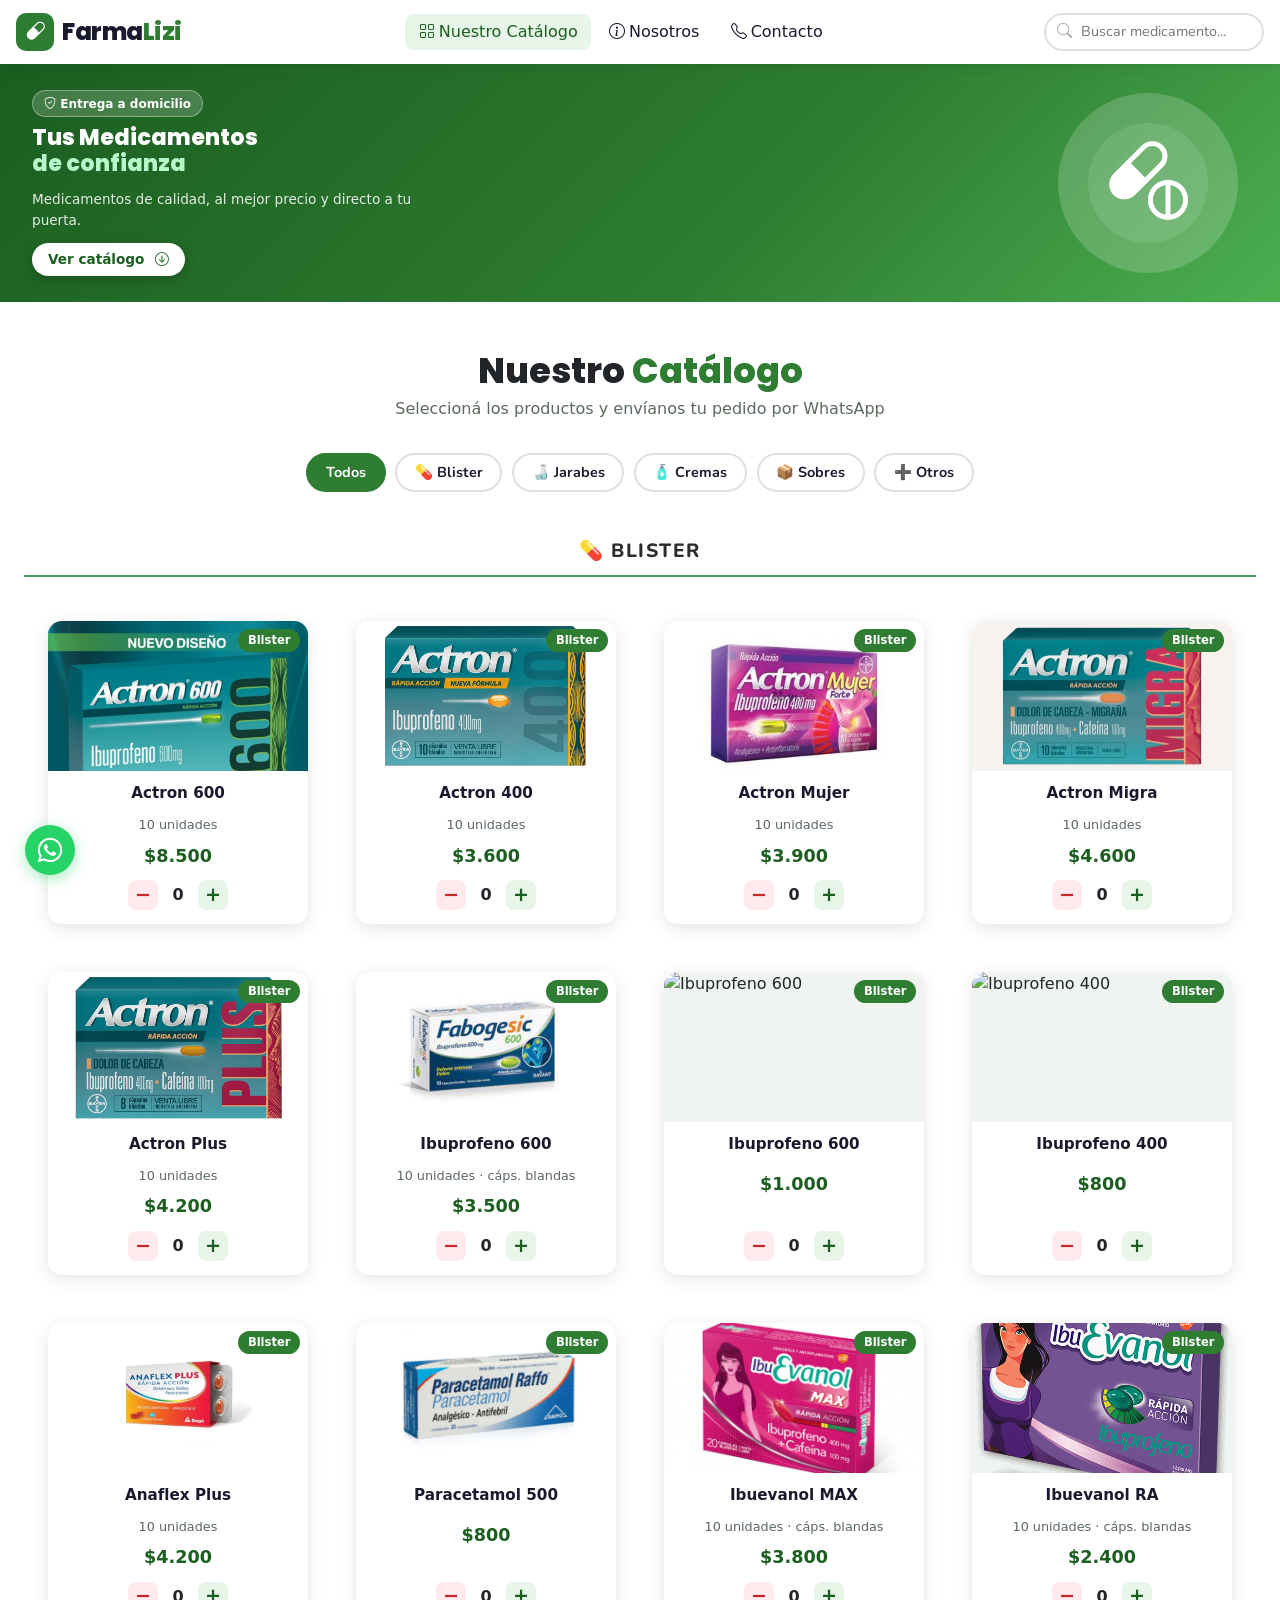
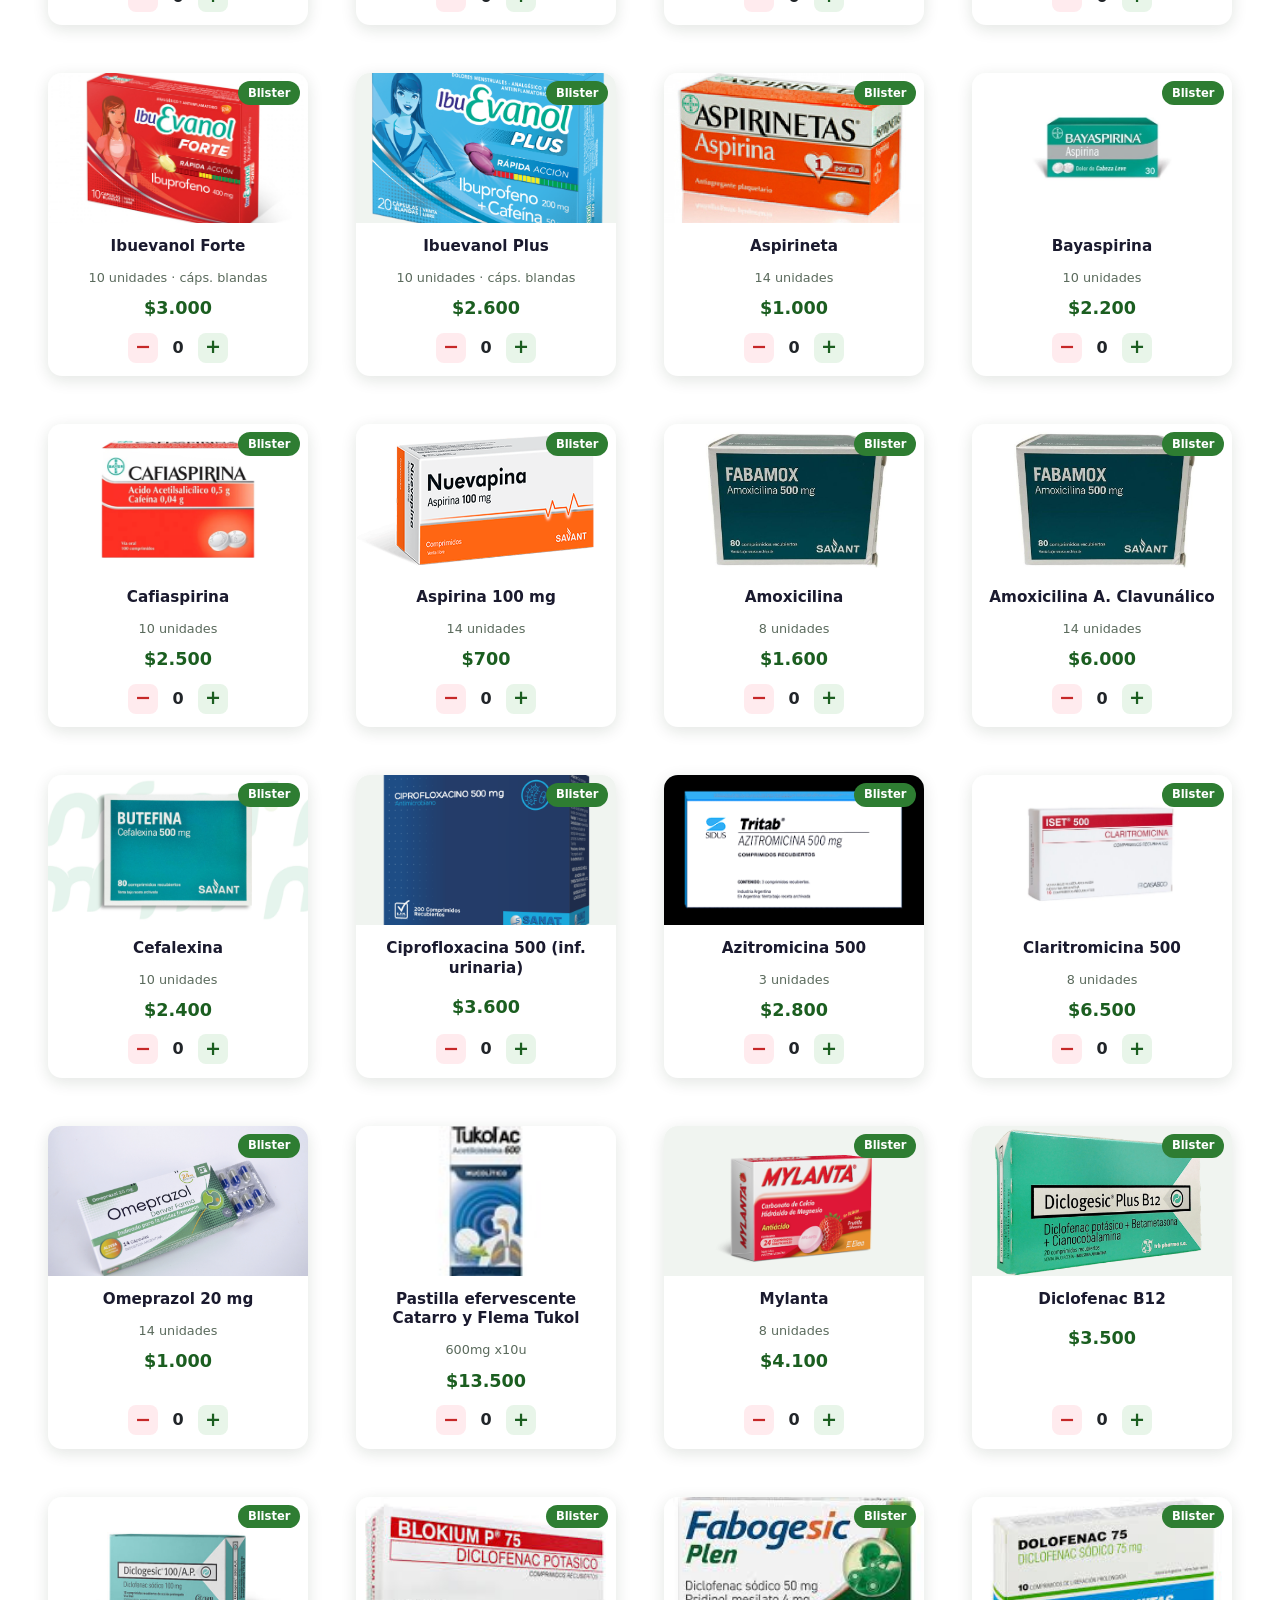
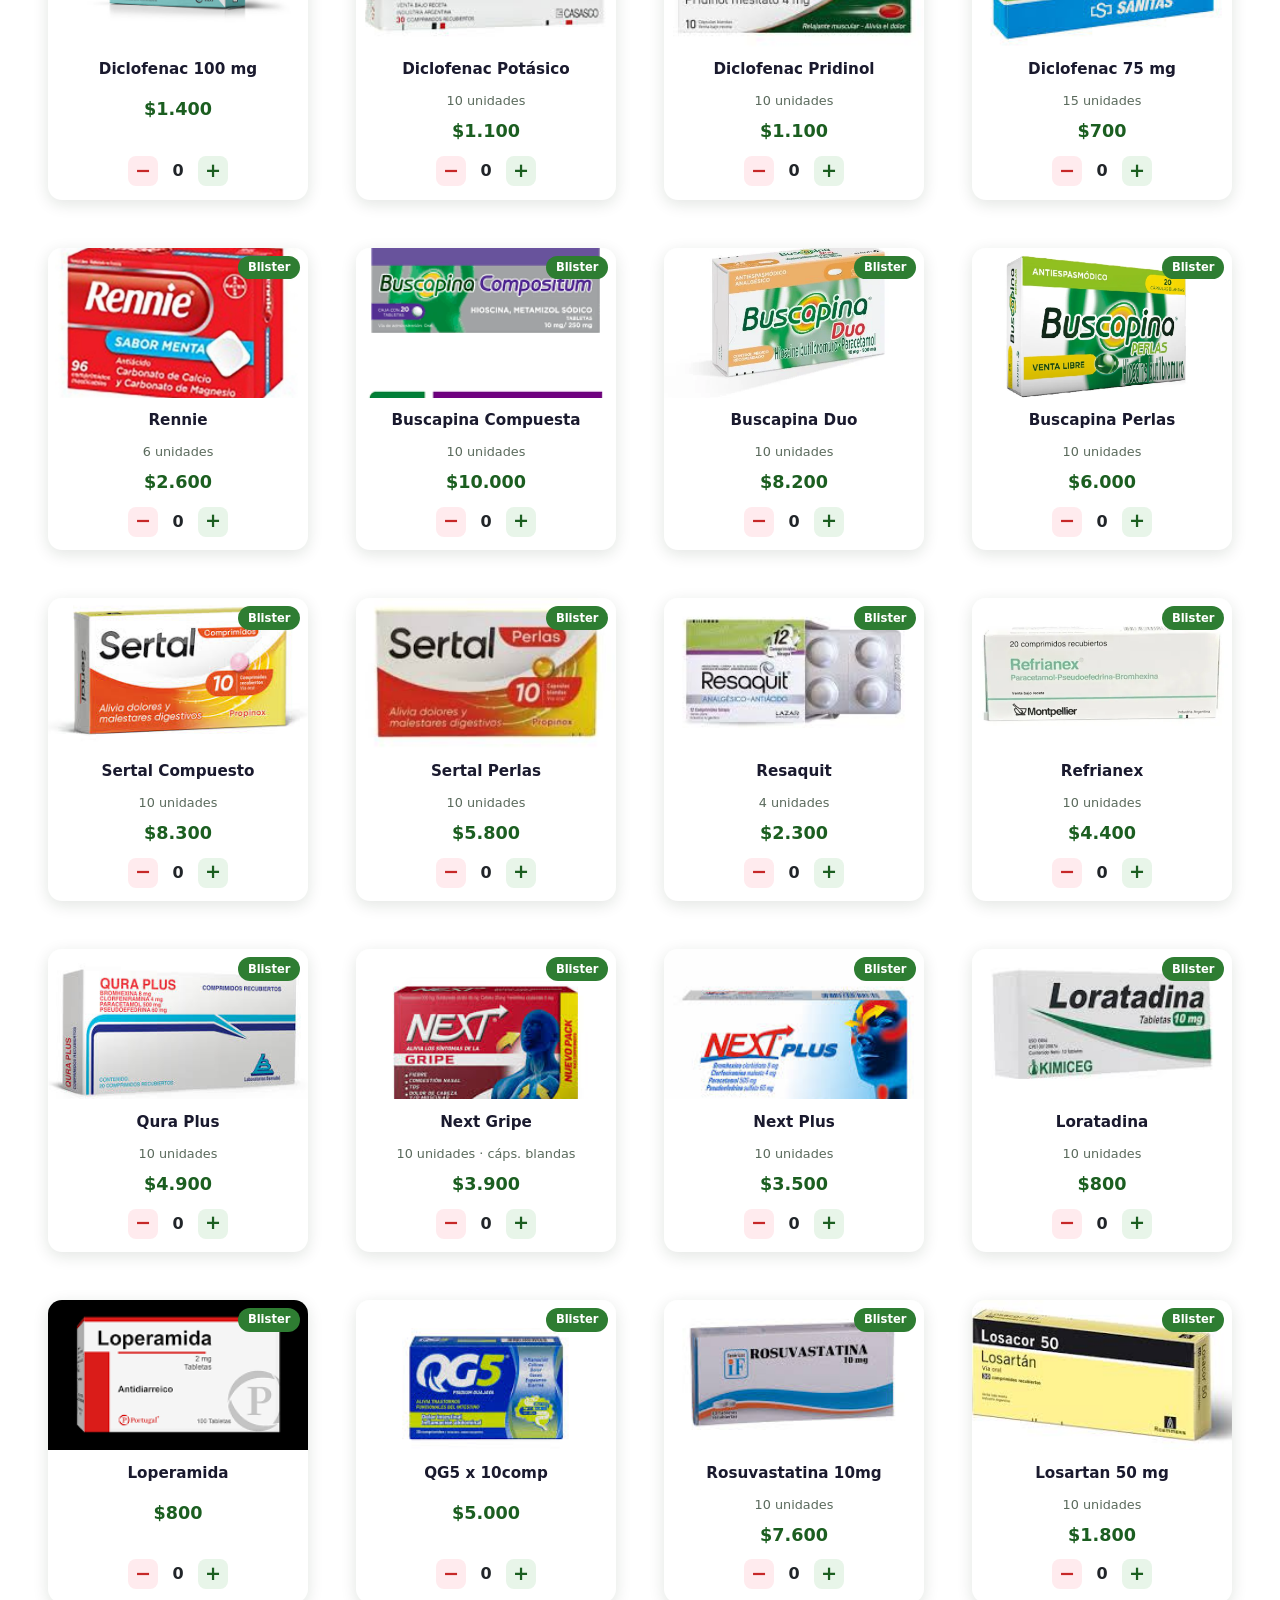
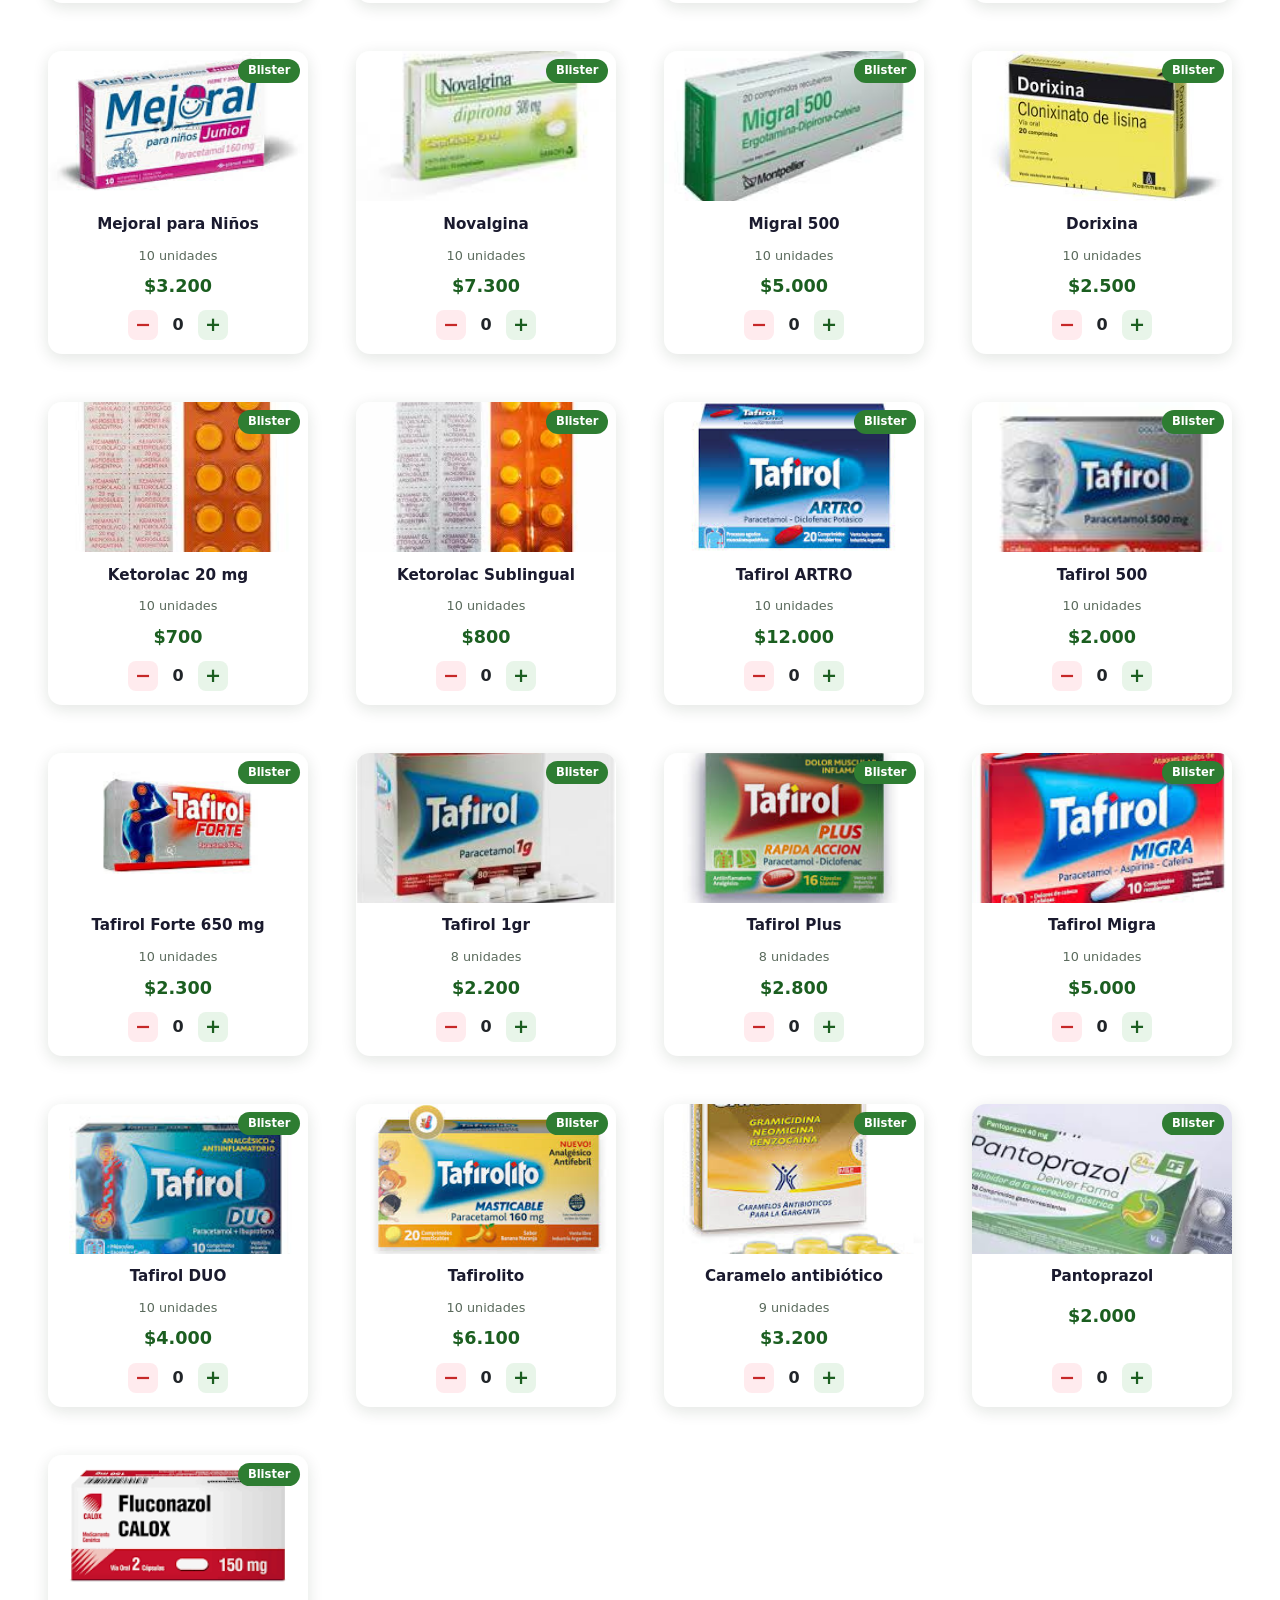
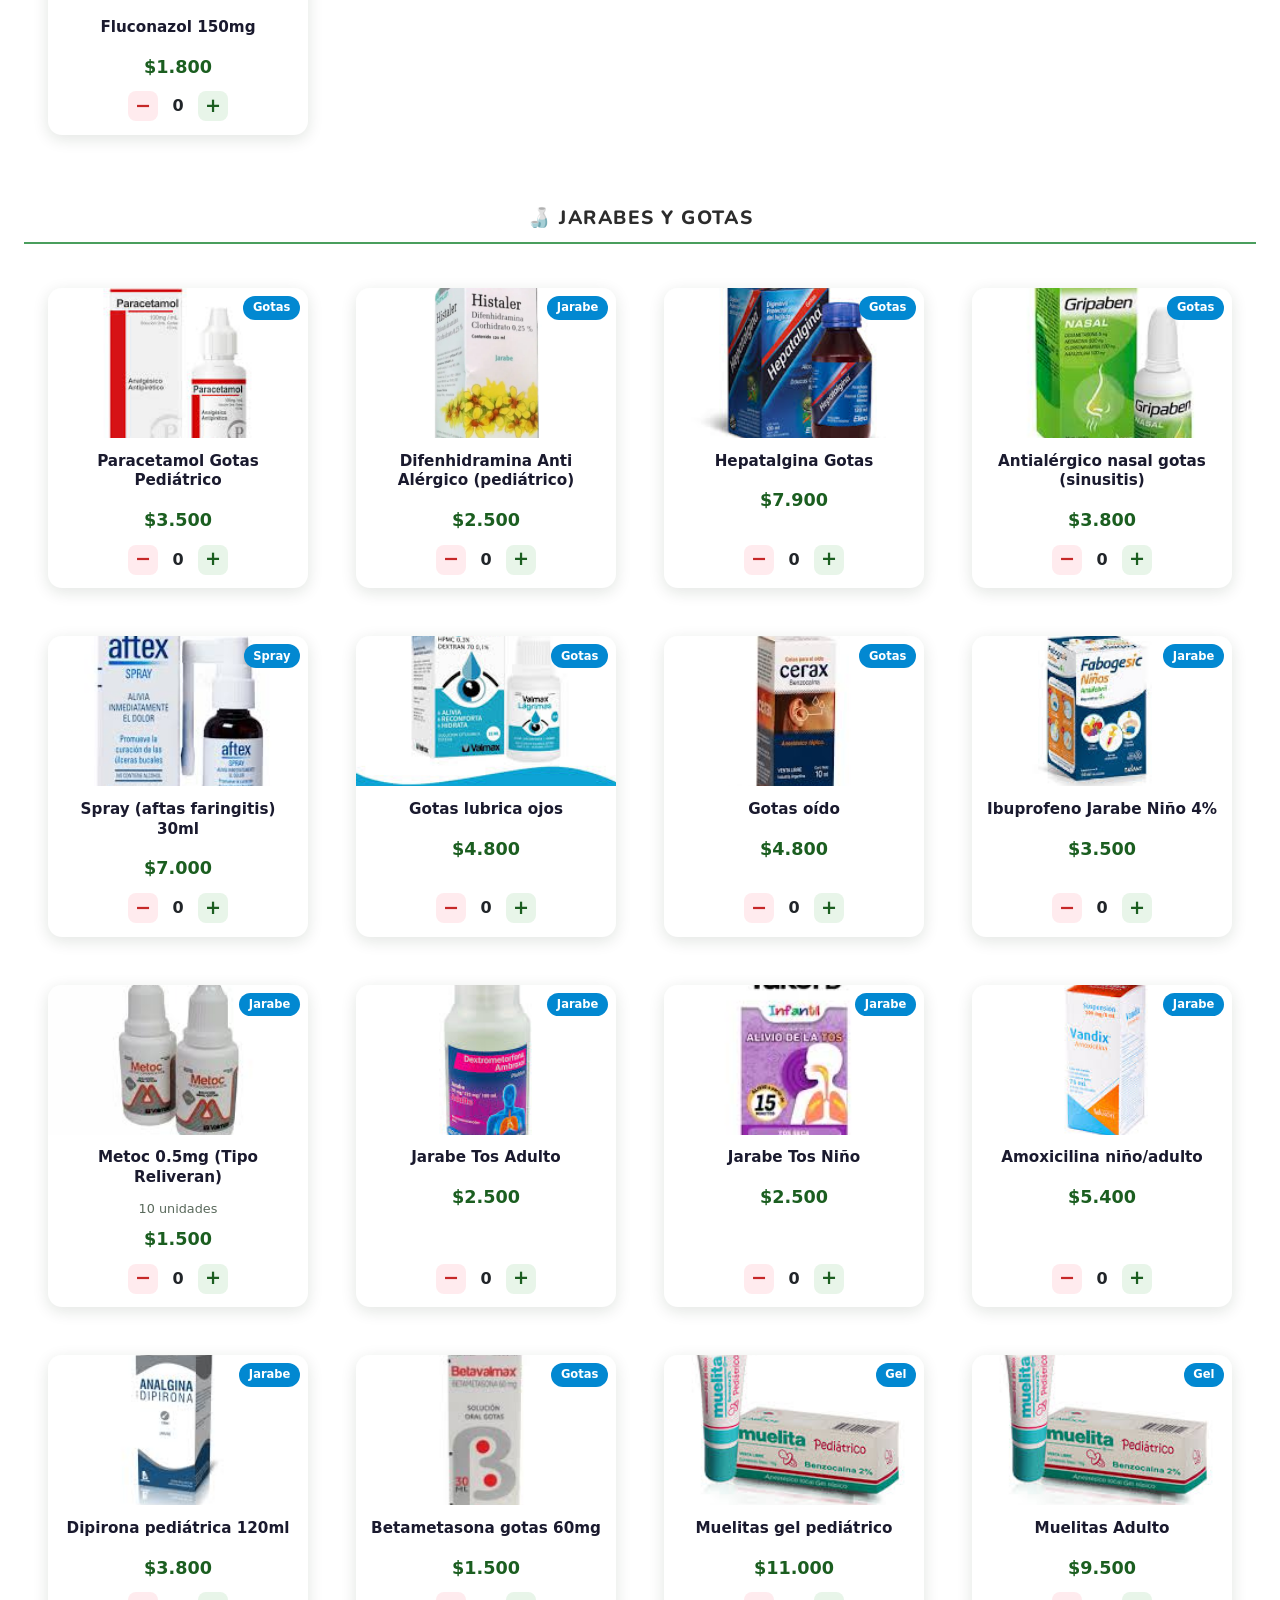
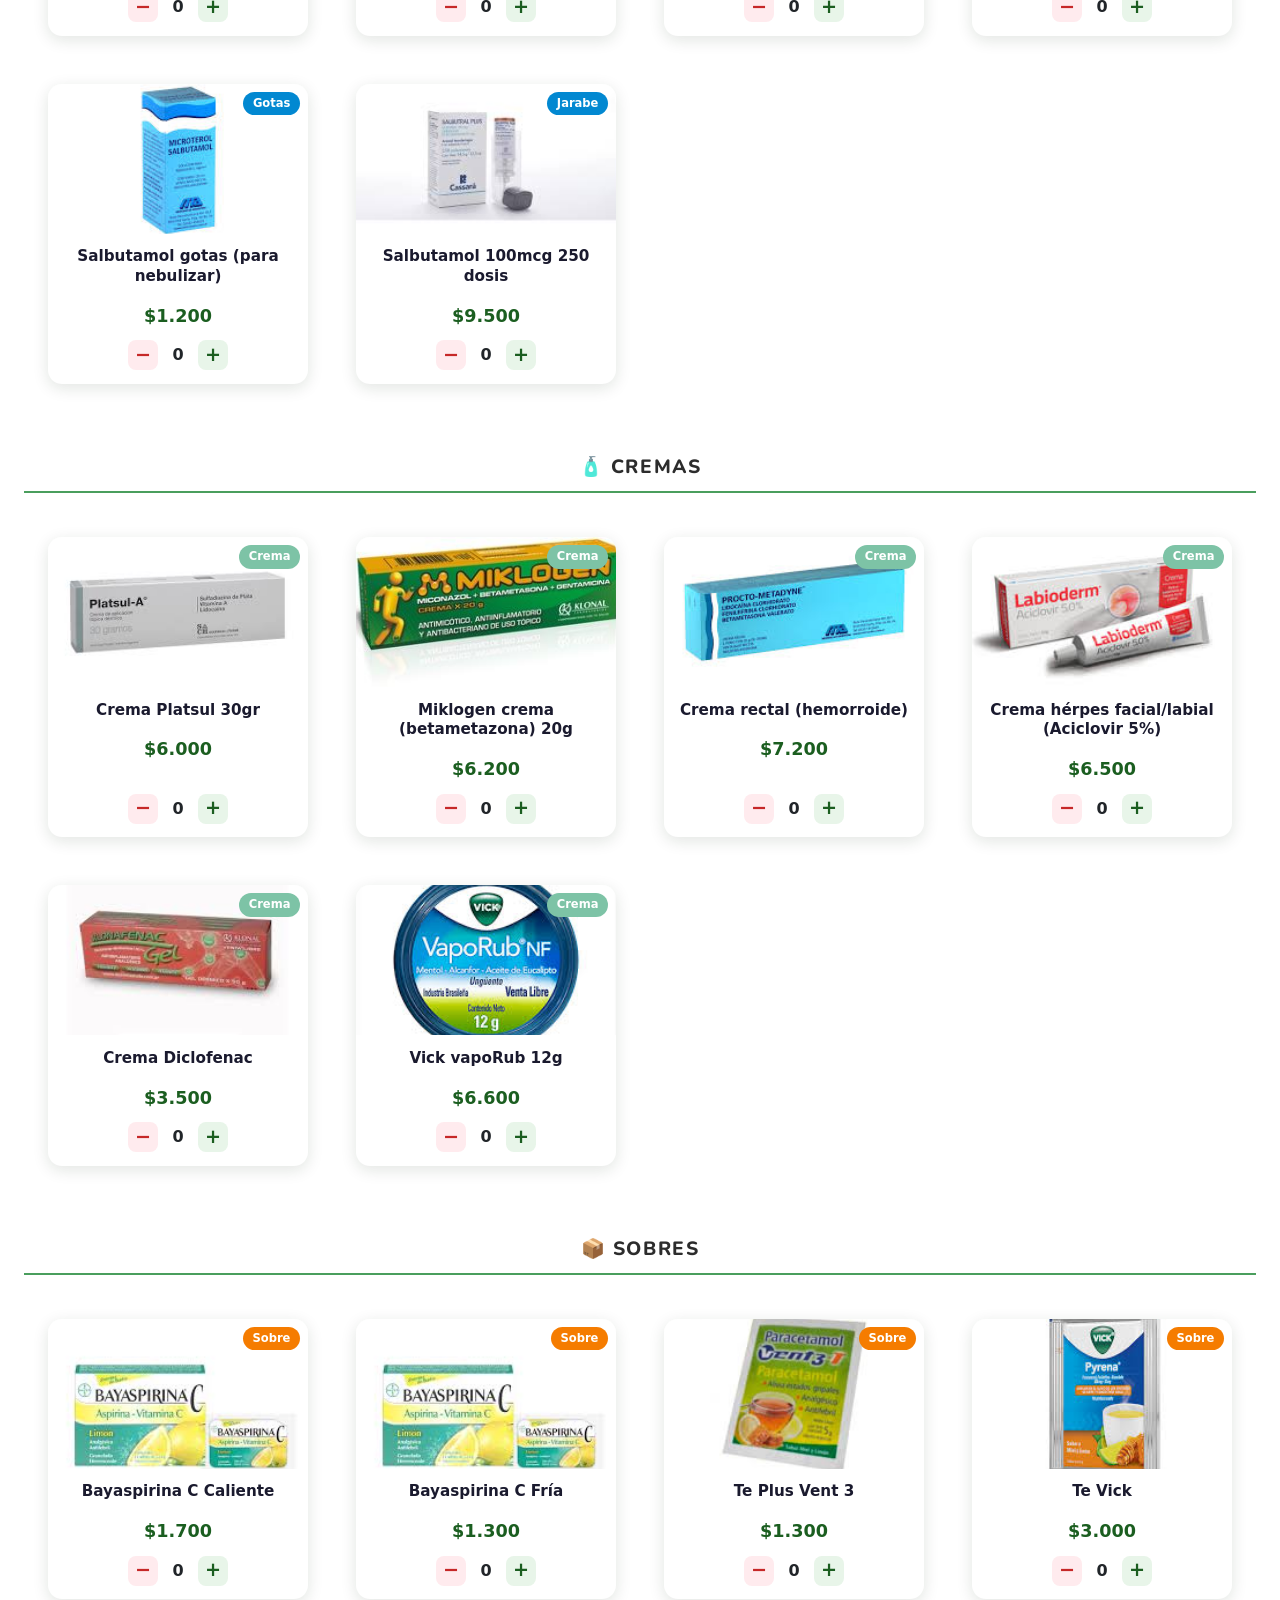
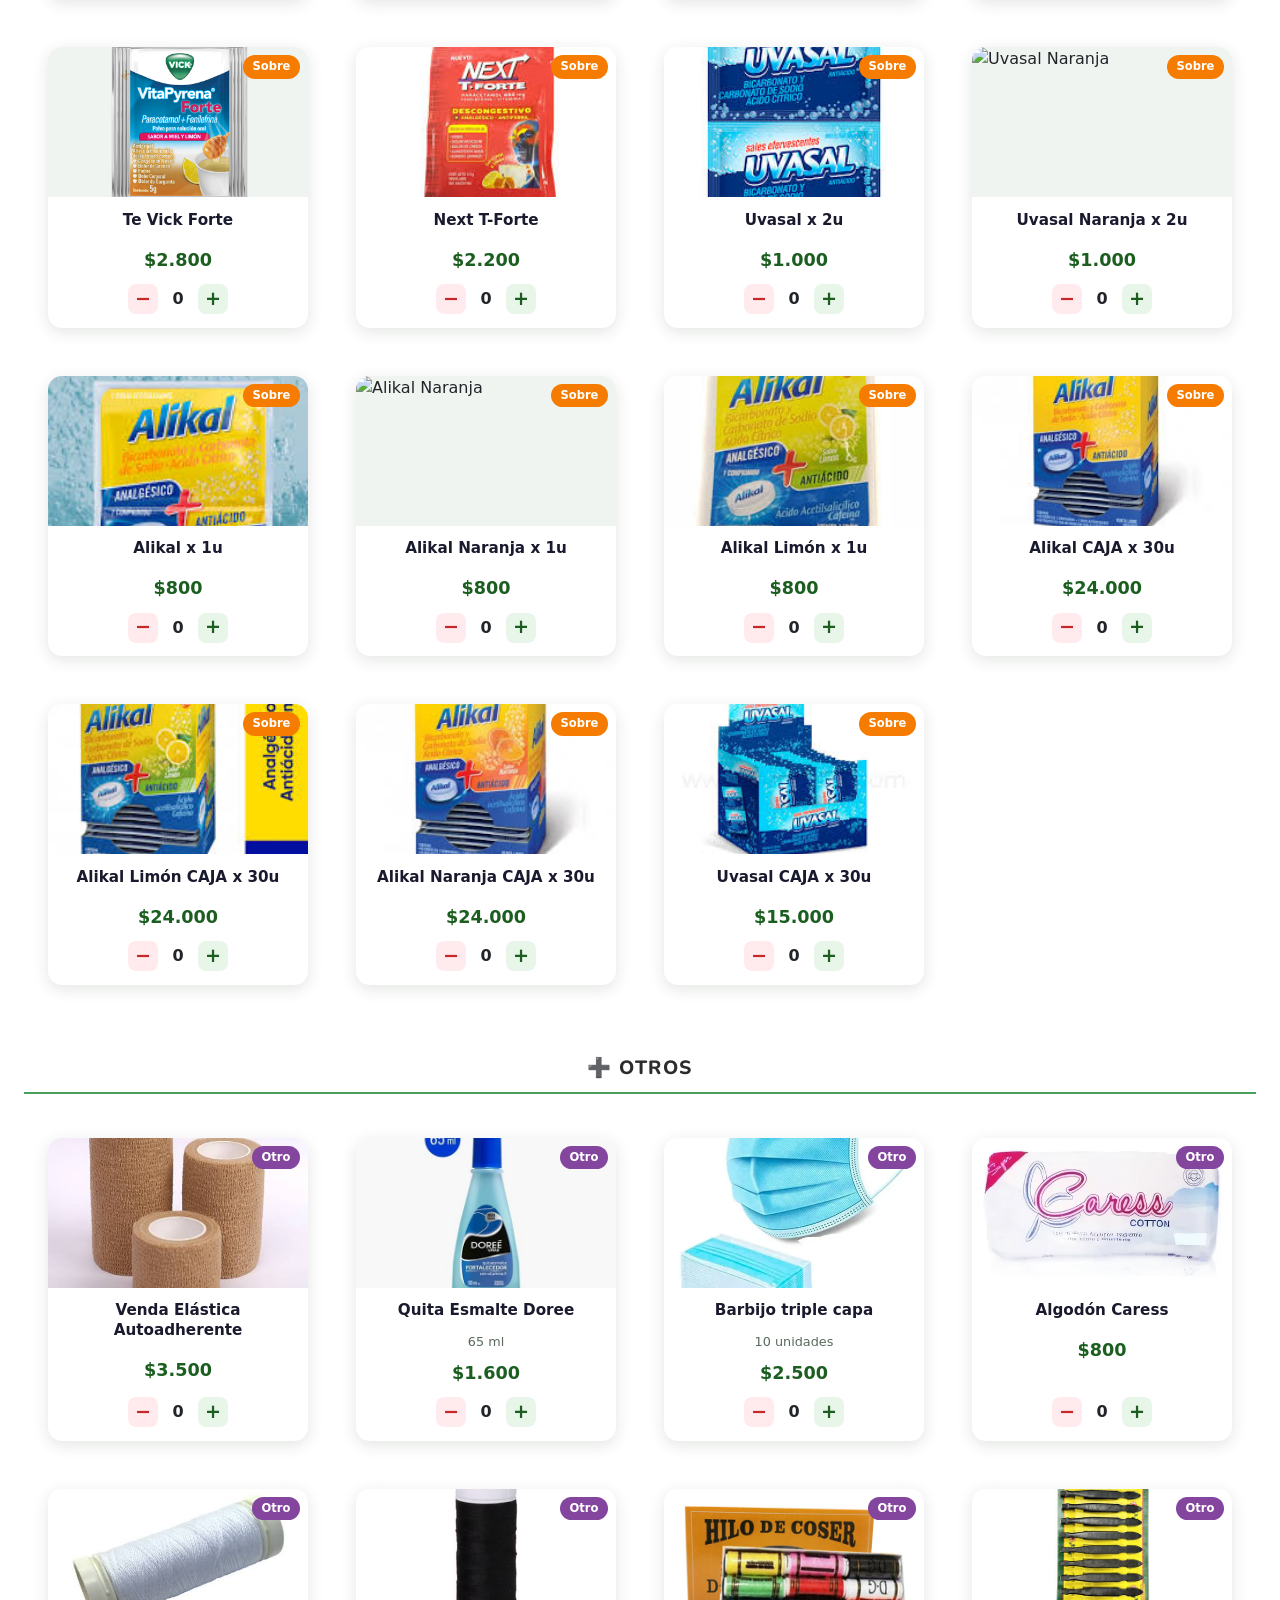
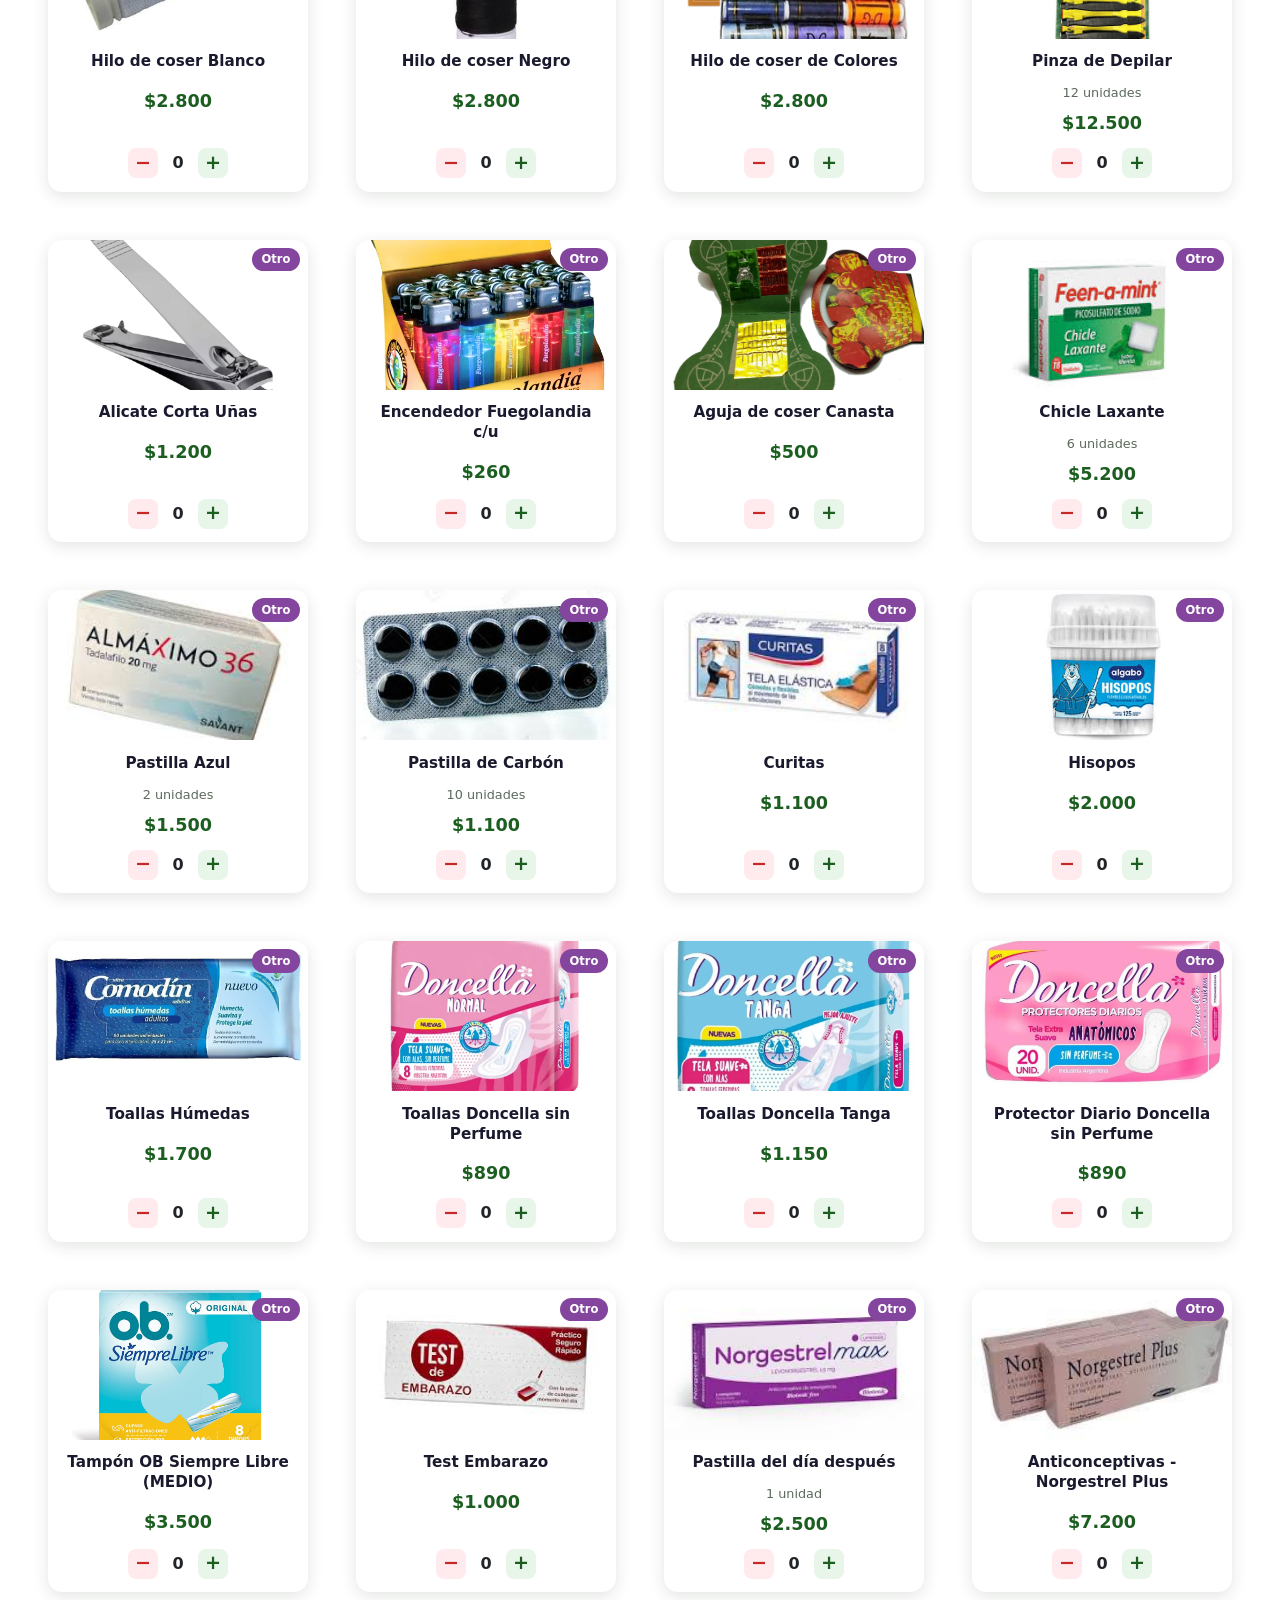
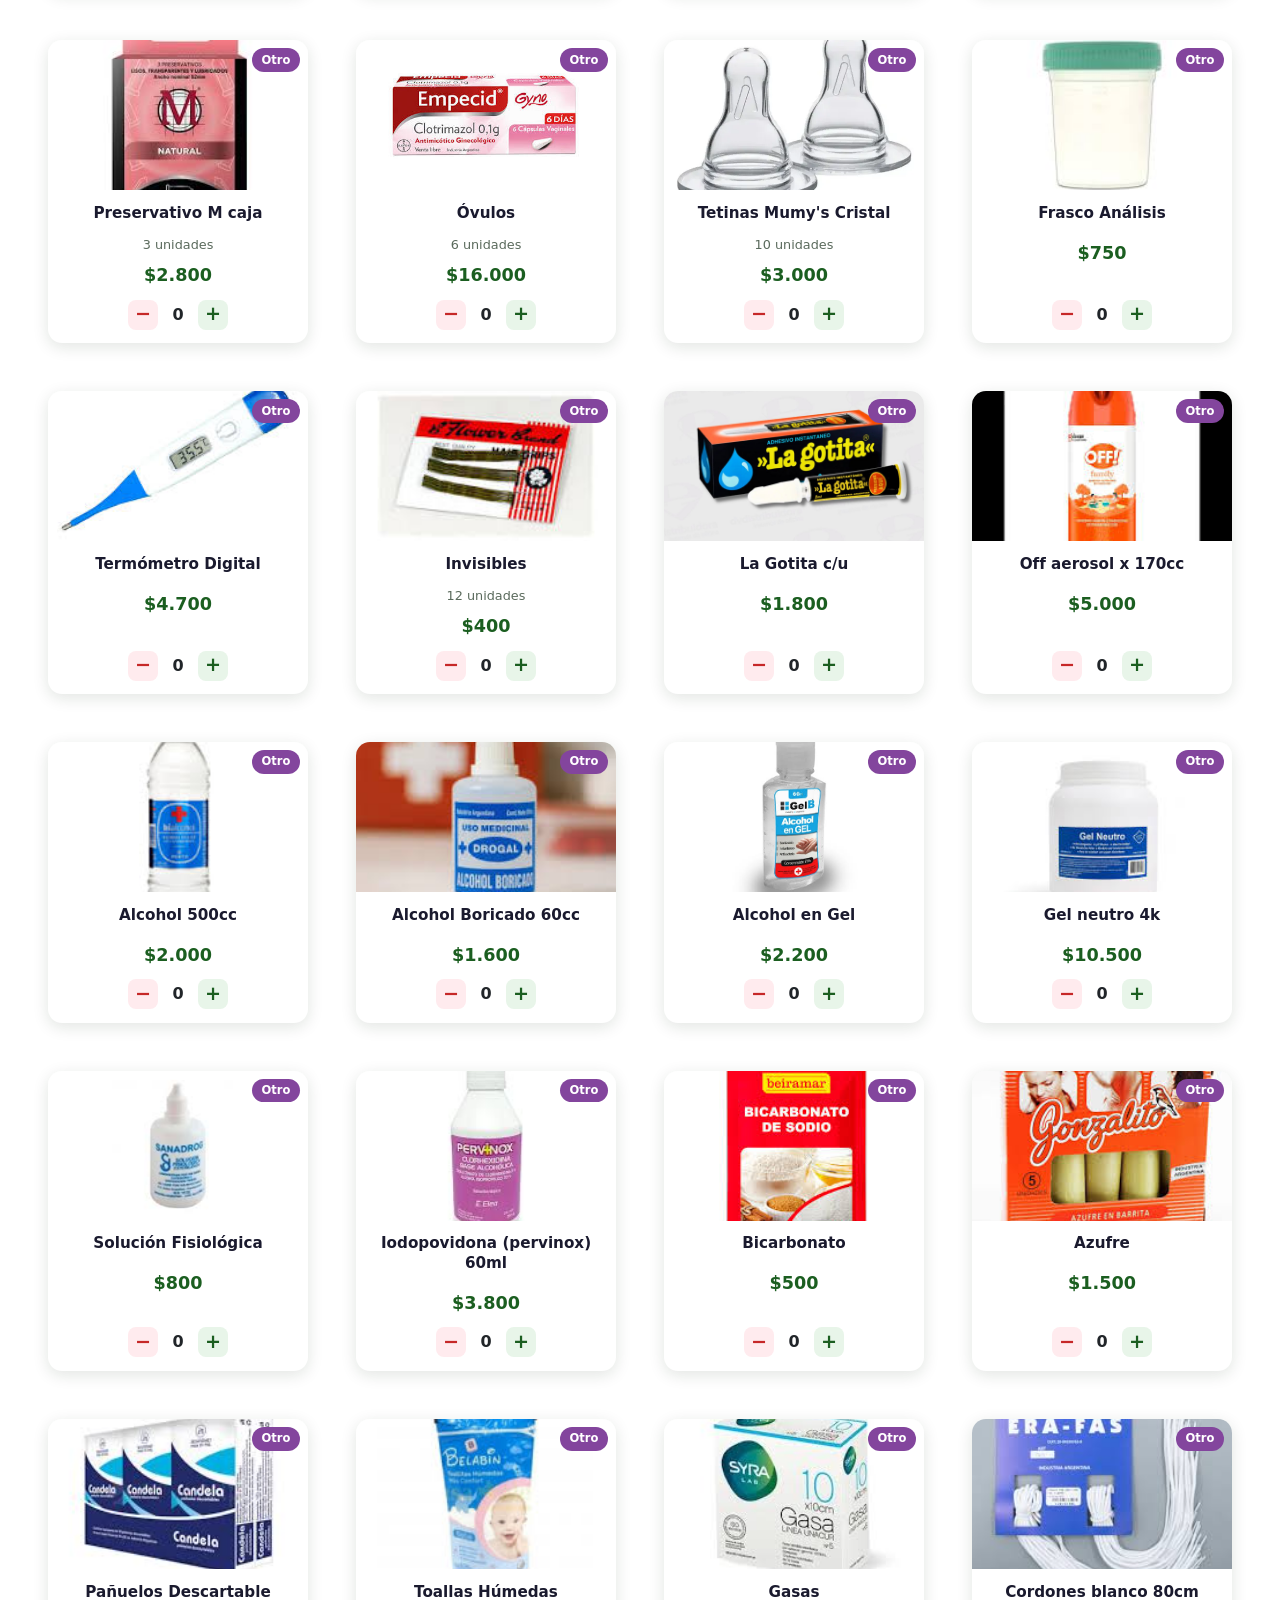
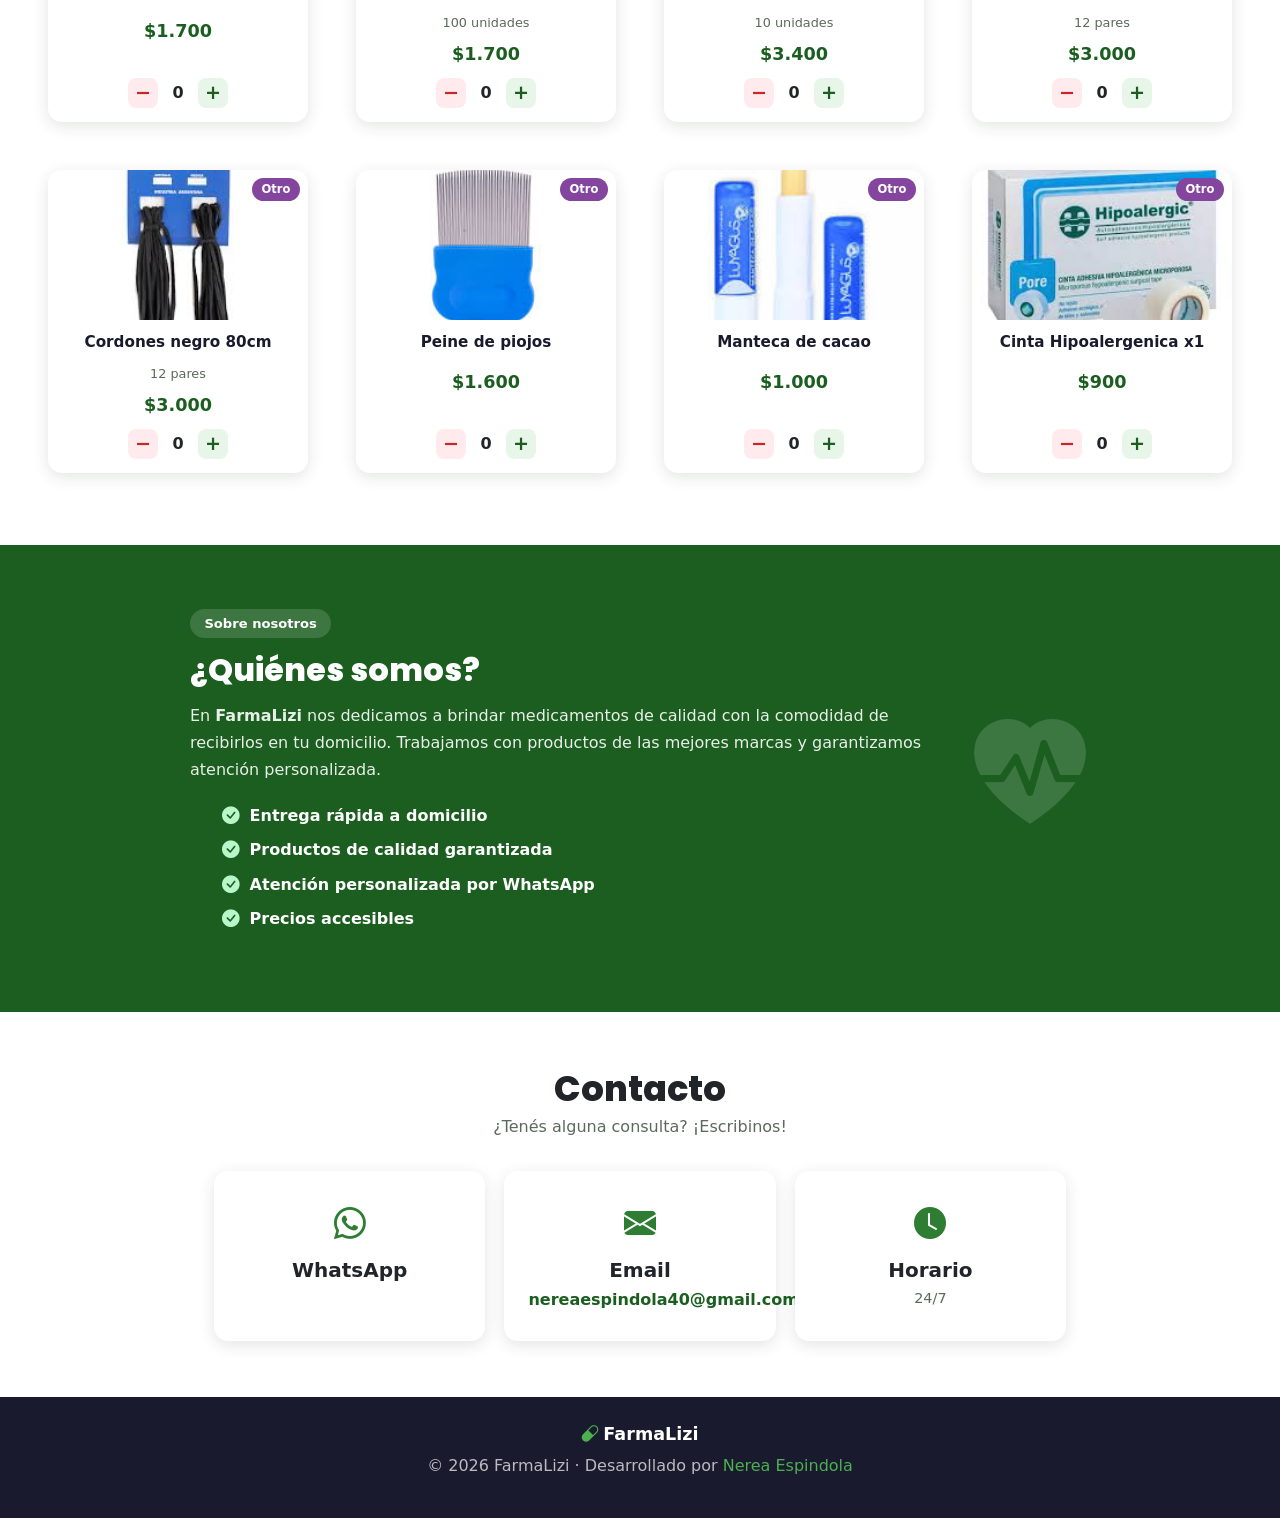
==== commit 8c3e36f1: "Guardando cambios locales en index.html antes de fusionar" ====
--- a/index.html
+++ b/index.html
@@ -82,9 +82,9 @@
           <!-- ── TÍTULO BLISTER (dentro de la grilla, ocupa toda la fila) -->
     <h2 id="blister" class="seccion-categoria" style="scroll-margin-top:50px;">💊 Blister</h2>
      <div class="catalogo-grid">
-      <div class="prod-card" data-cat="blister" data-nombre="Actron 600" data-precio="8600">
+      <div class="prod-card" data-cat="blister" data-nombre="Actron 600" data-precio="8500">
         <div class="prod-img-wrap"><img src="./stilos/actron600.jpg" alt="Actron 600"/><span class="prod-badge">Blister</span></div>
-        <div class="prod-info"><h5>Actron 600</h5><small>10 unidades</small><p class="prod-precio">$8.600</p><div class="cantidad-control"><button class="btn-menos" onclick="cambiarCantidad(this,-1)">−</button><span>0</span><button class="btn-mas" onclick="cambiarCantidad(this,1)">+</button></div></div>
+        <div class="prod-info"><h5>Actron 600</h5><small>10 unidades</small><p class="prod-precio">$8.500</p><div class="cantidad-control"><button class="btn-menos" onclick="cambiarCantidad(this,-1)">−</button><span>0</span><button class="btn-mas" onclick="cambiarCantidad(this,1)">+</button></div></div>
       </div>
 
       <div class="prod-card" data-cat="blister" data-nombre="Actron 400" data-precio="3600">
@@ -97,9 +97,9 @@
         <div class="prod-info"><h5>Actron Mujer</h5><small>10 unidades</small><p class="prod-precio">$3.900</p><div class="cantidad-control"><button class="btn-menos" onclick="cambiarCantidad(this,-1)">−</button><span>0</span><button class="btn-mas" onclick="cambiarCantidad(this,1)">+</button></div></div>
       </div>
 
-      <div class="prod-card" data-cat="blister" data-nombre="Actron Migra" data-precio="4800">
+      <div class="prod-card" data-cat="blister" data-nombre="Actron Migra" data-precio="4600">
         <div class="prod-img-wrap"><img src="./stilos/actronmigra.webp" alt="Actron Migra"/><span class="prod-badge">Blister</span></div>
-        <div class="prod-info"><h5>Actron Migra</h5><small>10 unidades</small><p class="prod-precio">$4.800</p><div class="cantidad-control"><button class="btn-menos" onclick="cambiarCantidad(this,-1)">−</button><span>0</span><button class="btn-mas" onclick="cambiarCantidad(this,1)">+</button></div></div>
+        <div class="prod-info"><h5>Actron Migra</h5><small>10 unidades</small><p class="prod-precio">$4.600</p><div class="cantidad-control"><button class="btn-menos" onclick="cambiarCantidad(this,-1)">−</button><span>0</span><button class="btn-mas" onclick="cambiarCantidad(this,1)">+</button></div></div>
       </div>
 
       <div class="prod-card" data-cat="blister" data-nombre="Actron Plus" data-precio="4200">
@@ -132,29 +132,24 @@
         <div class="prod-info"><h5>Paracetamol 500</h5><p class="prod-precio">$800</p><div class="cantidad-control"><button class="btn-menos" onclick="cambiarCantidad(this,-1)">−</button><span>0</span><button class="btn-mas" onclick="cambiarCantidad(this,1)">+</button></div></div>
       </div>
 
-      <div class="prod-card" data-cat="blister" data-nombre="Ibuevanol MAX" data-precio="3900">
+      <div class="prod-card" data-cat="blister" data-nombre="Ibuevanol MAX" data-precio="3800">
         <div class="prod-img-wrap"><img src="./stilos/ibuevanol_capsblandas.jpg" alt="Ibuevanol MAX"/><span class="prod-badge">Blister</span></div>
-        <div class="prod-info"><h5>Ibuevanol MAX</h5><small>10 unidades · cáps. blandas</small><p class="prod-precio">$3.900</p><div class="cantidad-control"><button class="btn-menos" onclick="cambiarCantidad(this,-1)">−</button><span>0</span><button class="btn-mas" onclick="cambiarCantidad(this,1)">+</button></div></div>
-      </div>
-
-      <div class="prod-card" data-cat="blister" data-nombre="Ibuevanol RA" data-precio="2700">
+        <div class="prod-info"><h5>Ibuevanol MAX</h5><small>10 unidades · cáps. blandas</small><p class="prod-precio">$3.800</p><div class="cantidad-control"><button class="btn-menos" onclick="cambiarCantidad(this,-1)">−</button><span>0</span><button class="btn-mas" onclick="cambiarCantidad(this,1)">+</button></div></div>
+      </div>
+
+      <div class="prod-card" data-cat="blister" data-nombre="Ibuevanol RA" data-precio="2400">
         <div class="prod-img-wrap"><img src="./stilos/ibuevanolra.png" alt="Ibuevanol RA"/><span class="prod-badge">Blister</span></div>
-        <div class="prod-info"><h5>Ibuevanol RA</h5><small>10 unidades · cáps. blandas</small><p class="prod-precio">$2.700</p><div class="cantidad-control"><button class="btn-menos" onclick="cambiarCantidad(this,-1)">−</button><span>0</span><button class="btn-mas" onclick="cambiarCantidad(this,1)">+</button></div></div>
-      </div>
-
-      <div class="prod-card" data-cat="blister" data-nombre="Ibuevanol Forte" data-precio="3600">
+        <div class="prod-info"><h5>Ibuevanol RA</h5><small>10 unidades · cáps. blandas</small><p class="prod-precio">$2.400</p><div class="cantidad-control"><button class="btn-menos" onclick="cambiarCantidad(this,-1)">−</button><span>0</span><button class="btn-mas" onclick="cambiarCantidad(this,1)">+</button></div></div>
+      </div>
+
+      <div class="prod-card" data-cat="blister" data-nombre="Ibuevanol Forte" data-precio="3000">
         <div class="prod-img-wrap"><img src="./stilos/ibuevanolforte.jpg" alt="Ibuevanol Forte"/><span class="prod-badge">Blister</span></div>
-        <div class="prod-info"><h5>Ibuevanol Forte</h5><small>10 unidades · cáps. blandas</small><p class="prod-precio">$3.600</p><div class="cantidad-control"><button class="btn-menos" onclick="cambiarCantidad(this,-1)">−</button><span>0</span><button class="btn-mas" onclick="cambiarCantidad(this,1)">+</button></div></div>
+        <div class="prod-info"><h5>Ibuevanol Forte</h5><small>10 unidades · cáps. blandas</small><p class="prod-precio">$3.000</p><div class="cantidad-control"><button class="btn-menos" onclick="cambiarCantidad(this,-1)">−</button><span>0</span><button class="btn-mas" onclick="cambiarCantidad(this,1)">+</button></div></div>
       </div>
 
       <div class="prod-card" data-cat="blister" data-nombre="Ibuevanol Plus" data-precio="2600">
         <div class="prod-img-wrap"><img src="./stilos/ibuevanolplus.png" alt="Ibuevanol Plus"/><span class="prod-badge">Blister</span></div>
-        <div class="prod-info"><h5>Ibuevanol Plus</h5><small>10 unidades · cáps. blandas</small><p class="prod-precio">$2.800</p><div class="cantidad-control"><button class="btn-menos" onclick="cambiarCantidad(this,-1)">−</button><span>0</span><button class="btn-mas" onclick="cambiarCantidad(this,1)">+</button></div></div>
-      </div>
-
-      <div class="prod-card" data-cat="blister" data-nombre="Ibuevanol 600 Ultra" data-precio="3800">
-        <div class="prod-img-wrap"><img src="./stilos/ibuUltra.webp" alt="Ibuevanol 600 Ultra"/><span class="prod-badge">Blister</span></div>
-        <div class="prod-info"><h5>Ibuevanol 600 Ultra</h5><small>10 unidades · cáps. blandas</small><p class="prod-precio">$3.800</p><div class="cantidad-control"><button class="btn-menos" onclick="cambiarCantidad(this,-1)">−</button><span>0</span><button class="btn-mas" onclick="cambiarCantidad(this,1)">+</button></div></div>
+        <div class="prod-info"><h5>Ibuevanol Plus</h5><small>10 unidades · cáps. blandas</small><p class="prod-precio">$2.600</p><div class="cantidad-control"><button class="btn-menos" onclick="cambiarCantidad(this,-1)">−</button><span>0</span><button class="btn-mas" onclick="cambiarCantidad(this,1)">+</button></div></div>
       </div>
 
       <div class="prod-card" data-cat="blister" data-nombre="Aspirineta" data-precio="1000">
@@ -182,9 +177,9 @@
         <div class="prod-info"><h5>Amoxicilina</h5><small>8 unidades</small><p class="prod-precio">$1.600</p><div class="cantidad-control"><button class="btn-menos" onclick="cambiarCantidad(this,-1)">−</button><span>0</span><button class="btn-mas" onclick="cambiarCantidad(this,1)">+</button></div></div>
       </div>
 
-      <div class="prod-card" data-cat="blister" data-nombre="Amoxicilina A. Clavunálico" data-precio="7000">
+      <div class="prod-card" data-cat="blister" data-nombre="Amoxicilina A. Clavunálico" data-precio="6000">
         <div class="prod-img-wrap"><img src="./stilos/amoxicilina8.jpeg" alt="Amoxicilina A. Clavunálico"/><span class="prod-badge">Blister</span></div>
-        <div class="prod-info"><h5>Amoxicilina A. Clavunálico</h5><small>14 unidades</small><p class="prod-precio">$7.000</p><div class="cantidad-control"><button class="btn-menos" onclick="cambiarCantidad(this,-1)">−</button><span>0</span><button class="btn-mas" onclick="cambiarCantidad(this,1)">+</button></div></div>
+        <div class="prod-info"><h5>Amoxicilina A. Clavunálico</h5><small>14 unidades</small><p class="prod-precio">$6.000</p><div class="cantidad-control"><button class="btn-menos" onclick="cambiarCantidad(this,-1)">−</button><span>0</span><button class="btn-mas" onclick="cambiarCantidad(this,1)">+</button></div></div>
       </div>
 
       <div class="prod-card" data-cat="blister" data-nombre="Cefalexina" data-precio="2400">
@@ -202,9 +197,9 @@
         <div class="prod-info"><h5>Azitromicina 500</h5><small>3 unidades</small><p class="prod-precio">$2.800</p><div class="cantidad-control"><button class="btn-menos" onclick="cambiarCantidad(this,-1)">−</button><span>0</span><button class="btn-mas" onclick="cambiarCantidad(this,1)">+</button></div></div>
       </div>
 
-      <div class="prod-card" data-cat="blister" data-nombre="Claritromicina 500" data-precio="7000">
+      <div class="prod-card" data-cat="blister" data-nombre="Claritromicina 500" data-precio="6500">
         <div class="prod-img-wrap"><img src="./stilos/claritromicina.jpg" alt="Claritromicina 500"/><span class="prod-badge">Blister</span></div>
-        <div class="prod-info"><h5>Claritromicina 500</h5><small>8 unidades</small><p class="prod-precio">$7.000</p><div class="cantidad-control"><button class="btn-menos" onclick="cambiarCantidad(this,-1)">−</button><span>0</span><button class="btn-mas" onclick="cambiarCantidad(this,1)">+</button></div></div>
+        <div class="prod-info"><h5>Claritromicina 500</h5><small>8 unidades</small><p class="prod-precio">$6.500</p><div class="cantidad-control"><button class="btn-menos" onclick="cambiarCantidad(this,-1)">−</button><span>0</span><button class="btn-mas" onclick="cambiarCantidad(this,1)">+</button></div></div>
       </div>
 
       <div class="prod-card" data-cat="blister" data-nombre="Omeprazol 20 mg" data-precio="1000">
@@ -217,11 +212,6 @@
         <div class="prod-info"><h5>Pastilla efervescente Catarro y Flema Tukol</h5><small>600mg x10u</small><p class="prod-precio">$13.500</p><div class="cantidad-control"><button class="btn-menos" onclick="cambiarCantidad(this,-1)">−</button><span>0</span><button class="btn-mas" onclick="cambiarCantidad(this,1)">+</button></div></div>
       </div>
 
-      <div class="prod-card" data-cat="blister" data-nombre="Antiinflamatorio y calmante (Artrosis|migraña)" data-precio="5000">
-        <div class="prod-img-wrap"><img src="./stilos/artorosis.jfif" alt="Artrosis"/></div>
-        <div class="prod-info"><h5>Antiinflamatorio y calmante (Artrosis|migraña)</h5><p class="prod-precio">$5.000</p><div class="cantidad-control"><button class="btn-menos" onclick="cambiarCantidad(this,-1)">−</button><span>0</span><button class="btn-mas" onclick="cambiarCantidad(this,1)">+</button></div></div>
-      </div>
-
       <div class="prod-card" data-cat="blister" data-nombre="Mylanta" data-precio="4100">
         <div class="prod-img-wrap"><img src="./stilos/Mylantapng.png" alt="Mylanta"/><span class="prod-badge">Blister</span></div>
         <div class="prod-info"><h5>Mylanta</h5><small>8 unidades</small><p class="prod-precio">$4.100</p><div class="cantidad-control"><button class="btn-menos" onclick="cambiarCantidad(this,-1)">−</button><span>0</span><button class="btn-mas" onclick="cambiarCantidad(this,1)">+</button></div></div>
@@ -247,9 +237,9 @@
         <div class="prod-info"><h5>Diclofenac Pridinol</h5><small>10 unidades</small><p class="prod-precio">$1.100</p><div class="cantidad-control"><button class="btn-menos" onclick="cambiarCantidad(this,-1)">−</button><span>0</span><button class="btn-mas" onclick="cambiarCantidad(this,1)">+</button></div></div>
       </div>
 
-      <div class="prod-card" data-cat="blister" data-nombre="Diclofenac 75 mg" data-precio="950">
+      <div class="prod-card" data-cat="blister" data-nombre="Diclofenac 75 mg" data-precio="700">
         <div class="prod-img-wrap"><img src="./stilos/diclo75.jfif" alt="Diclofenac 75 mg"/><span class="prod-badge">Blister</span></div>
-        <div class="prod-info"><h5>Diclofenac 75 mg</h5><small>15 unidades</small><p class="prod-precio">$950</p><div class="cantidad-control"><button class="btn-menos" onclick="cambiarCantidad(this,-1)">−</button><span>0</span><button class="btn-mas" onclick="cambiarCantidad(this,1)">+</button></div></div>
+        <div class="prod-info"><h5>Diclofenac 75 mg</h5><small>15 unidades</small><p class="prod-precio">$700</p><div class="cantidad-control"><button class="btn-menos" onclick="cambiarCantidad(this,-1)">−</button><span>0</span><button class="btn-mas" onclick="cambiarCantidad(this,1)">+</button></div></div>
       </div>
 
       <div class="prod-card" data-cat="blister" data-nombre="Rennie" data-precio="2600">
@@ -262,9 +252,9 @@
         <div class="prod-info"><h5>Buscapina Compuesta</h5><small>10 unidades</small><p class="prod-precio">$10.000</p><div class="cantidad-control"><button class="btn-menos" onclick="cambiarCantidad(this,-1)">−</button><span>0</span><button class="btn-mas" onclick="cambiarCantidad(this,1)">+</button></div></div>
       </div>
 
-      <div class="prod-card" data-cat="blister" data-nombre="Buscapina Duo" data-precio="8500">
+      <div class="prod-card" data-cat="blister" data-nombre="Buscapina Duo" data-precio="8200">
         <div class="prod-img-wrap"><img src="./stilos/buscapinaduo.webp" alt="Buscapina Duo"/><span class="prod-badge">Blister</span></div>
-        <div class="prod-info"><h5>Buscapina Duo</h5><small>10 unidades</small><p class="prod-precio">$8.500</p><div class="cantidad-control"><button class="btn-menos" onclick="cambiarCantidad(this,-1)">−</button><span>0</span><button class="btn-mas" onclick="cambiarCantidad(this,1)">+</button></div></div>
+        <div class="prod-info"><h5>Buscapina Duo</h5><small>10 unidades</small><p class="prod-precio">$8.200</p><div class="cantidad-control"><button class="btn-menos" onclick="cambiarCantidad(this,-1)">−</button><span>0</span><button class="btn-mas" onclick="cambiarCantidad(this,1)">+</button></div></div>
       </div>
 
       <div class="prod-card" data-cat="blister" data-nombre="Buscapina Perlas" data-precio="6000">
@@ -272,14 +262,14 @@
         <div class="prod-info"><h5>Buscapina Perlas</h5><small>10 unidades</small><p class="prod-precio">$6.000</p><div class="cantidad-control"><button class="btn-menos" onclick="cambiarCantidad(this,-1)">−</button><span>0</span><button class="btn-mas" onclick="cambiarCantidad(this,1)">+</button></div></div>
       </div>
 
-      <div class="prod-card" data-cat="blister" data-nombre="Sertal Compuesto" data-precio="8600">
+      <div class="prod-card" data-cat="blister" data-nombre="Sertal Compuesto" data-precio="8300">
         <div class="prod-img-wrap"><img src="./stilos/sertalcomp.jfif" alt="Sertal Compuesto"/><span class="prod-badge">Blister</span></div>
-        <div class="prod-info"><h5>Sertal Compuesto</h5><small>10 unidades</small><p class="prod-precio">$8.600</p><div class="cantidad-control"><button class="btn-menos" onclick="cambiarCantidad(this,-1)">−</button><span>0</span><button class="btn-mas" onclick="cambiarCantidad(this,1)">+</button></div></div>
-      </div>
-
-      <div class="prod-card" data-cat="blister" data-nombre="Sertal Perlas" data-precio="5900">
+        <div class="prod-info"><h5>Sertal Compuesto</h5><small>10 unidades</small><p class="prod-precio">$8.300</p><div class="cantidad-control"><button class="btn-menos" onclick="cambiarCantidad(this,-1)">−</button><span>0</span><button class="btn-mas" onclick="cambiarCantidad(this,1)">+</button></div></div>
+      </div>
+
+      <div class="prod-card" data-cat="blister" data-nombre="Sertal Perlas" data-precio="5800">
         <div class="prod-img-wrap"><img src="./stilos/sertalperlas.jfif" alt="Sertal Perlas"/><span class="prod-badge">Blister</span></div>
-        <div class="prod-info"><h5>Sertal Perlas</h5><small>10 unidades</small><p class="prod-precio">$5.900</p><div class="cantidad-control"><button class="btn-menos" onclick="cambiarCantidad(this,-1)">−</button><span>0</span><button class="btn-mas" onclick="cambiarCantidad(this,1)">+</button></div></div>
+        <div class="prod-info"><h5>Sertal Perlas</h5><small>10 unidades</small><p class="prod-precio">$5.800</p><div class="cantidad-control"><button class="btn-menos" onclick="cambiarCantidad(this,-1)">−</button><span>0</span><button class="btn-mas" onclick="cambiarCantidad(this,1)">+</button></div></div>
       </div>
 
       <div class="prod-card" data-cat="blister" data-nombre="Resaquit" data-precio="2300">
@@ -297,14 +287,14 @@
         <div class="prod-info"><h5>Qura Plus</h5><small>10 unidades</small><p class="prod-precio">$4.900</p><div class="cantidad-control"><button class="btn-menos" onclick="cambiarCantidad(this,-1)">−</button><span>0</span><button class="btn-mas" onclick="cambiarCantidad(this,1)">+</button></div></div>
       </div>
 
-      <div class="prod-card" data-cat="blister" data-nombre="Next Gripe" data-precio="4400">
+      <div class="prod-card" data-cat="blister" data-nombre="Next Gripe" data-precio="3900">
         <div class="prod-img-wrap"><img src="./stilos/nextgripe.jfif" alt="Next Gripe"/><span class="prod-badge">Blister</span></div>
-        <div class="prod-info"><h5>Next Gripe</h5><small>10 unidades · cáps. blandas</small><p class="prod-precio">$4.000</p><div class="cantidad-control"><button class="btn-menos" onclick="cambiarCantidad(this,-1)">−</button><span>0</span><button class="btn-mas" onclick="cambiarCantidad(this,1)">+</button></div></div>
-      </div>
-
-      <div class="prod-card" data-cat="blister" data-nombre="Next Plus" data-precio="3700">
+        <div class="prod-info"><h5>Next Gripe</h5><small>10 unidades · cáps. blandas</small><p class="prod-precio">$3.900</p><div class="cantidad-control"><button class="btn-menos" onclick="cambiarCantidad(this,-1)">−</button><span>0</span><button class="btn-mas" onclick="cambiarCantidad(this,1)">+</button></div></div>
+      </div>
+
+      <div class="prod-card" data-cat="blister" data-nombre="Next Plus" data-precio="3500">
         <div class="prod-img-wrap"><img src="./stilos/nextplus.jfif" alt="Next Plus"/><span class="prod-badge">Blister</span></div>
-        <div class="prod-info"><h5>Next Plus</h5><small>10 unidades</small><p class="prod-precio">$3.700</p><div class="cantidad-control"><button class="btn-menos" onclick="cambiarCantidad(this,-1)">−</button><span>0</span><button class="btn-mas" onclick="cambiarCantidad(this,1)">+</button></div></div>
+        <div class="prod-info"><h5>Next Plus</h5><small>10 unidades</small><p class="prod-precio">$3.500</p><div class="cantidad-control"><button class="btn-menos" onclick="cambiarCantidad(this,-1)">−</button><span>0</span><button class="btn-mas" onclick="cambiarCantidad(this,1)">+</button></div></div>
       </div>
 
       <div class="prod-card" data-cat="blister" data-nombre="Loratadina" data-precio="800">
@@ -322,9 +312,9 @@
         <div class="prod-info"><h5>QG5 x 10comp</h5><p class="prod-precio">$5.000</p><div class="cantidad-control"><button class="btn-menos" onclick="cambiarCantidad(this,-1)">−</button><span>0</span><button class="btn-mas" onclick="cambiarCantidad(this,1)">+</button></div></div>
       </div>
 
-      <div class="prod-card" data-cat="blister" data-nombre="Rosuvastatina 20mg" data-precio="6000">
-        <div class="prod-img-wrap"><img src="./stilos/ROSUVASTATINA-20MG.webp" alt="Rosuvastatina 20mg"/><span class="prod-badge">Blister</span></div>
-        <div class="prod-info"><h5>Rosuvastatina 20mg</h5><small>10 unidades</small><p class="prod-precio">$6.000</p><div class="cantidad-control"><button class="btn-menos" onclick="cambiarCantidad(this,-1)">−</button><span>0</span><button class="btn-mas" onclick="cambiarCantidad(this,1)">+</button></div></div>
+      <div class="prod-card" data-cat="blister" data-nombre="Rosuvastatina 10mg" data-precio="7600">
+        <div class="prod-img-wrap"><img src="./stilos/rosuvastatina.fif" alt="Rosuvastatina 10mg"/><span class="prod-badge">Blister</span></div>
+        <div class="prod-info"><h5>Rosuvastatina 10mg</h5><small>10 unidades</small><p class="prod-precio">$7.600</p><div class="cantidad-control"><button class="btn-menos" onclick="cambiarCantidad(this,-1)">−</button><span>0</span><button class="btn-mas" onclick="cambiarCantidad(this,1)">+</button></div></div>
       </div>
 
       <div class="prod-card" data-cat="blister" data-nombre="Losartan 50 mg" data-precio="1800">
@@ -337,9 +327,9 @@
         <div class="prod-info"><h5>Mejoral para Niños</h5><small>10 unidades</small><p class="prod-precio">$3.200</p><div class="cantidad-control"><button class="btn-menos" onclick="cambiarCantidad(this,-1)">−</button><span>0</span><button class="btn-mas" onclick="cambiarCantidad(this,1)">+</button></div></div>
       </div>
 
-      <div class="prod-card" data-cat="blister" data-nombre="Novalgina" data-precio="7200">
+      <div class="prod-card" data-cat="blister" data-nombre="Novalgina" data-precio="7300">
         <div class="prod-img-wrap"><img src="./stilos/novalgina.jfif" alt="Novalgina"/><span class="prod-badge">Blister</span></div>
-        <div class="prod-info"><h5>Novalgina</h5><small>10 unidades</small><p class="prod-precio">$7.200</p><div class="cantidad-control"><button class="btn-menos" onclick="cambiarCantidad(this,-1)">−</button><span>0</span><button class="btn-mas" onclick="cambiarCantidad(this,1)">+</button></div></div>
+        <div class="prod-info"><h5>Novalgina</h5><small>10 unidades</small><p class="prod-precio">$7.300</p><div class="cantidad-control"><button class="btn-menos" onclick="cambiarCantidad(this,-1)">−</button><span>0</span><button class="btn-mas" onclick="cambiarCantidad(this,1)">+</button></div></div>
       </div>
 
       <div class="prod-card" data-cat="blister" data-nombre="Migral 500" data-precio="5000">
@@ -347,9 +337,9 @@
         <div class="prod-info"><h5>Migral 500</h5><small>10 unidades</small><p class="prod-precio">$5.000</p><div class="cantidad-control"><button class="btn-menos" onclick="cambiarCantidad(this,-1)">−</button><span>0</span><button class="btn-mas" onclick="cambiarCantidad(this,1)">+</button></div></div>
       </div>
 
-      <div class="prod-card" data-cat="blister" data-nombre="Dorixina" data-precio="2700">
+      <div class="prod-card" data-cat="blister" data-nombre="Dorixina" data-precio="2500">
         <div class="prod-img-wrap"><img src="./stilos/dorixina.jfif" alt="Dorixina"/><span class="prod-badge">Blister</span></div>
-        <div class="prod-info"><h5>Dorixina</h5><small>10 unidades</small><p class="prod-precio">$2.700</p><div class="cantidad-control"><button class="btn-menos" onclick="cambiarCantidad(this,-1)">−</button><span>0</span><button class="btn-mas" onclick="cambiarCantidad(this,1)">+</button></div></div>
+        <div class="prod-info"><h5>Dorixina</h5><small>10 unidades</small><p class="prod-precio">$2.500</p><div class="cantidad-control"><button class="btn-menos" onclick="cambiarCantidad(this,-1)">−</button><span>0</span><button class="btn-mas" onclick="cambiarCantidad(this,1)">+</button></div></div>
       </div>
 
       <div class="prod-card" data-cat="blister" data-nombre="Ketorolac 20 mg" data-precio="700">
@@ -362,11 +352,6 @@
         <div class="prod-info"><h5>Ketorolac Sublingual</h5><small>10 unidades</small><p class="prod-precio">$800</p><div class="cantidad-control"><button class="btn-menos" onclick="cambiarCantidad(this,-1)">−</button><span>0</span><button class="btn-mas" onclick="cambiarCantidad(this,1)">+</button></div></div>
       </div>
 
-      <div class="prod-card" data-cat="blister" data-nombre="Tafirol FEM" data-precio="4200">
-        <div class="prod-img-wrap"><img src="./stilos/tafirolFem.webp" alt="Tafirol FEM"/><span class="prod-badge">Blister</span></div>
-        <div class="prod-info"><h5>Tafirol Fem</h5><small>10 unidades</small><p class="prod-precio">$4.200</p><div class="cantidad-control"><button class="btn-menos" onclick="cambiarCantidad(this,-1)">−</button><span>0</span><button class="btn-mas" onclick="cambiarCantidad(this,1)">+</button></div></div>
-      </div>
-
       <div class="prod-card" data-cat="blister" data-nombre="Tafirol ARTRO" data-precio="12000">
         <div class="prod-img-wrap"><img src="./stilos/tafirolartro.jfif" alt="Tafirol ARTRO"/><span class="prod-badge">Blister</span></div>
         <div class="prod-info"><h5>Tafirol ARTRO</h5><small>10 unidades</small><p class="prod-precio">$12.000</p><div class="cantidad-control"><button class="btn-menos" onclick="cambiarCantidad(this,-1)">−</button><span>0</span><button class="btn-mas" onclick="cambiarCantidad(this,1)">+</button></div></div>
@@ -392,24 +377,24 @@
         <div class="prod-info"><h5>Tafirol Plus</h5><small>8 unidades</small><p class="prod-precio">$2.800</p><div class="cantidad-control"><button class="btn-menos" onclick="cambiarCantidad(this,-1)">−</button><span>0</span><button class="btn-mas" onclick="cambiarCantidad(this,1)">+</button></div></div>
       </div>
 
-      <div class="prod-card" data-cat="blister" data-nombre="Tafirol Migra" data-precio="5200">
+      <div class="prod-card" data-cat="blister" data-nombre="Tafirol Migra" data-precio="5000">
         <div class="prod-img-wrap"><img src="./stilos/tafirolmigra.jfif" alt="Tafirol Migra"/><span class="prod-badge">Blister</span></div>
-        <div class="prod-info"><h5>Tafirol Migra</h5><small>10 unidades</small><p class="prod-precio">$5.200</p><div class="cantidad-control"><button class="btn-menos" onclick="cambiarCantidad(this,-1)">−</button><span>0</span><button class="btn-mas" onclick="cambiarCantidad(this,1)">+</button></div></div>
-      </div>
-
-      <div class="prod-card" data-cat="blister" data-nombre="Tafirol DUO" data-precio="4300">
+        <div class="prod-info"><h5>Tafirol Migra</h5><small>10 unidades</small><p class="prod-precio">$5.000</p><div class="cantidad-control"><button class="btn-menos" onclick="cambiarCantidad(this,-1)">−</button><span>0</span><button class="btn-mas" onclick="cambiarCantidad(this,1)">+</button></div></div>
+      </div>
+
+      <div class="prod-card" data-cat="blister" data-nombre="Tafirol DUO" data-precio="4000">
         <div class="prod-img-wrap"><img src="./stilos/tafirolduo.jfif" alt="Tafirol DUO"/><span class="prod-badge">Blister</span></div>
-        <div class="prod-info"><h5>Tafirol DUO</h5><small>10 unidades</small><p class="prod-precio">$4.300</p><div class="cantidad-control"><button class="btn-menos" onclick="cambiarCantidad(this,-1)">−</button><span>0</span><button class="btn-mas" onclick="cambiarCantidad(this,1)">+</button></div></div>
-      </div>
-
-      <div class="prod-card" data-cat="blister" data-nombre="Tafirolito" data-precio="5600">
+        <div class="prod-info"><h5>Tafirol DUO</h5><small>10 unidades</small><p class="prod-precio">$4.000</p><div class="cantidad-control"><button class="btn-menos" onclick="cambiarCantidad(this,-1)">−</button><span>0</span><button class="btn-mas" onclick="cambiarCantidad(this,1)">+</button></div></div>
+      </div>
+
+      <div class="prod-card" data-cat="blister" data-nombre="Tafirolito" data-precio="6100">
         <div class="prod-img-wrap"><img src="./stilos/tafirolito.jfif" alt="Tafirolito"/><span class="prod-badge">Blister</span></div>
-        <div class="prod-info"><h5>Tafirolito</h5><small>10 unidades</small><p class="prod-precio">$5.600</p><div class="cantidad-control"><button class="btn-menos" onclick="cambiarCantidad(this,-1)">−</button><span>0</span><button class="btn-mas" onclick="cambiarCantidad(this,1)">+</button></div></div>
-      </div>
-
-      <div class="prod-card" data-cat="blister" data-nombre="Caramelo antibiótico" data-precio="3400">
+        <div class="prod-info"><h5>Tafirolito</h5><small>10 unidades</small><p class="prod-precio">$6.100</p><div class="cantidad-control"><button class="btn-menos" onclick="cambiarCantidad(this,-1)">−</button><span>0</span><button class="btn-mas" onclick="cambiarCantidad(this,1)">+</button></div></div>
+      </div>
+
+      <div class="prod-card" data-cat="blister" data-nombre="Caramelo antibiótico" data-precio="3200">
         <div class="prod-img-wrap"><img src="./stilos/gargaletas.jfif" alt="Caramelo antibiótico"/><span class="prod-badge">Blister</span></div>
-        <div class="prod-info"><h5>Caramelo antibiótico</h5><small>9 unidades</small><p class="prod-precio">$3.400</p><div class="cantidad-control"><button class="btn-menos" onclick="cambiarCantidad(this,-1)">−</button><span>0</span><button class="btn-mas" onclick="cambiarCantidad(this,1)">+</button></div></div>
+        <div class="prod-info"><h5>Caramelo antibiótico</h5><small>9 unidades</small><p class="prod-precio">$3.200</p><div class="cantidad-control"><button class="btn-menos" onclick="cambiarCantidad(this,-1)">−</button><span>0</span><button class="btn-mas" onclick="cambiarCantidad(this,1)">+</button></div></div>
       </div>
 
       <div class="prod-card" data-cat="blister" data-nombre="Pantoprazol" data-precio="2000">
@@ -431,19 +416,14 @@
         <div class="prod-info"><h5>Paracetamol Gotas Pediátrico</h5><p class="prod-precio">$3.500</p><div class="cantidad-control"><button class="btn-menos" onclick="cambiarCantidad(this,-1)">−</button><span>0</span><button class="btn-mas" onclick="cambiarCantidad(this,1)">+</button></div></div>
       </div>
 
-      <div class="prod-card" data-cat="jarabe" data-nombre="Difenhidramina Anti Alérgico (pediátrico)" data-precio="2700">
+      <div class="prod-card" data-cat="jarabe" data-nombre="Difenhidramina Anti Alérgico (pediátrico)" data-precio="2500">
         <div class="prod-img-wrap"><img src="./stilos/dife-jarabe.webp" alt="Difenhidramina Anti Alérgico (pediátrico)"/><span class="prod-badge badge-jarabe">Jarabe</span></div>
-        <div class="prod-info"><h5>Difenhidramina Anti Alérgico (pediátrico)</h5><p class="prod-precio">$2.700</p><div class="cantidad-control"><button class="btn-menos" onclick="cambiarCantidad(this,-1)">−</button><span>0</span><button class="btn-mas" onclick="cambiarCantidad(this,1)">+</button></div></div>
-      </div>
-
-      <div class="prod-card" data-cat="jarabe" data-nombre="Jarabe para parásitos pediátrico" data-precio="2800">
-        <div class="prod-img-wrap"><img src="./stilos/parasitos.png" alt="Jarabe para parásitos pediátrico"/><span class="prod-badge badge-jarabe">Jarabe</span></div>
-        <div class="prod-info"><h5>Jarabe para parásitos pediátrico</h5><p class="prod-precio">$2.800</p><div class="cantidad-control"><button class="btn-menos" onclick="cambiarCantidad(this,-1)">−</button><span>0</span><button class="btn-mas" onclick="cambiarCantidad(this,1)">+</button></div></div>
-      </div>
-
-      <div class="prod-card" data-cat="jarabe" data-nombre="Hepatalgina Gotas" data-precio="8500">
+        <div class="prod-info"><h5>Difenhidramina Anti Alérgico (pediátrico)</h5><p class="prod-precio">$2.500</p><div class="cantidad-control"><button class="btn-menos" onclick="cambiarCantidad(this,-1)">−</button><span>0</span><button class="btn-mas" onclick="cambiarCantidad(this,1)">+</button></div></div>
+      </div>
+
+      <div class="prod-card" data-cat="jarabe" data-nombre="Hepatalgina Gotas" data-precio="7900">
         <div class="prod-img-wrap"><img src="./stilos/hepatalgina.jfif" alt="Hepatalgina Gotas"/><span class="prod-badge badge-jarabe">Gotas</span></div>
-        <div class="prod-info"><h5>Hepatalgina Gotas</h5><p class="prod-precio">$8.500</p><div class="cantidad-control"><button class="btn-menos" onclick="cambiarCantidad(this,-1)">−</button><span>0</span><button class="btn-mas" onclick="cambiarCantidad(this,1)">+</button></div></div>
+        <div class="prod-info"><h5>Hepatalgina Gotas</h5><p class="prod-precio">$7.900</p><div class="cantidad-control"><button class="btn-menos" onclick="cambiarCantidad(this,-1)">−</button><span>0</span><button class="btn-mas" onclick="cambiarCantidad(this,1)">+</button></div></div>
       </div>
 
       <div class="prod-card" data-cat="jarabe" data-nombre="Antialérgico nasal gotas (sinusitis)" data-precio="3800">
@@ -451,14 +431,9 @@
         <div class="prod-info"><h5>Antialérgico nasal gotas (sinusitis)</h5><p class="prod-precio">$3.800</p><div class="cantidad-control"><button class="btn-menos" onclick="cambiarCantidad(this,-1)">−</button><span>0</span><button class="btn-mas" onclick="cambiarCantidad(this,1)">+</button></div></div>
       </div>
 
-      <div class="prod-card" data-cat="jarabe" data-nombre="Spray aftas faringitis 30ml" data-precio="9000">
+      <div class="prod-card" data-cat="jarabe" data-nombre="Spray aftas faringitis 30ml" data-precio="7000">
         <div class="prod-img-wrap"><img src="./stilos/llagas.jfif" alt="Spray aftas faringitis"/><span class="prod-badge badge-jarabe">Spray</span></div>
-        <div class="prod-info"><h5>Spray (aftas faringitis) 30ml</h5><p class="prod-precio">$9.000</p><div class="cantidad-control"><button class="btn-menos" onclick="cambiarCantidad(this,-1)">−</button><span>0</span><button class="btn-mas" onclick="cambiarCantidad(this,1)">+</button></div></div>
-      </div>
-
-      <div class="prod-card" data-cat="jarabe" data-nombre="Klonamicin CONJUNTIVITIS (tobramicina 0.3mg)" data-precio="4500">
-        <div class="prod-img-wrap"><img src="./stilos/conj.jpg" alt="Klonamicin CONJUNTIVITIS"/><span class="prod-badge badge-jarabe">Spray</span></div>
-        <div class="prod-info"><h5>Klonamicin CONJUNTIVITIS (tobramicina 0.3mg)</h5><p class="prod-precio">$4.500</p><div class="cantidad-control"><button class="btn-menos" onclick="cambiarCantidad(this,-1)">−</button><span>0</span><button class="btn-mas" onclick="cambiarCantidad(this,1)">+</button></div></div>
+        <div class="prod-info"><h5>Spray (aftas faringitis) 30ml</h5><p class="prod-precio">$7.000</p><div class="cantidad-control"><button class="btn-menos" onclick="cambiarCantidad(this,-1)">−</button><span>0</span><button class="btn-mas" onclick="cambiarCantidad(this,1)">+</button></div></div>
       </div>
 
       <div class="prod-card" data-cat="jarabe" data-nombre="Gotas lubrica ojos" data-precio="4800">
@@ -481,9 +456,9 @@
         <div class="prod-info"><h5>Metoc 0.5mg (Tipo Reliveran)</h5><small>10 unidades</small><p class="prod-precio">$1.500</p><div class="cantidad-control"><button class="btn-menos" onclick="cambiarCantidad(this,-1)">−</button><span>0</span><button class="btn-mas" onclick="cambiarCantidad(this,1)">+</button></div></div>
       </div>
 
-      <div class="prod-card" data-cat="jarabe" data-nombre="Jarabe Tos Adulto" data-precio="4500">
+      <div class="prod-card" data-cat="jarabe" data-nombre="Jarabe Tos Adulto" data-precio="2500">
         <div class="prod-img-wrap"><img src="./stilos/jarabeadulto.jfif" alt="Jarabe Tos Adulto"/><span class="prod-badge badge-jarabe">Jarabe</span></div>
-        <div class="prod-info"><h5>Jarabe Tos Adulto</h5><p class="prod-precio">$4.500</p><div class="cantidad-control"><button class="btn-menos" onclick="cambiarCantidad(this,-1)">−</button><span>0</span><button class="btn-mas" onclick="cambiarCantidad(this,1)">+</button></div></div>
+        <div class="prod-info"><h5>Jarabe Tos Adulto</h5><p class="prod-precio">$2.500</p><div class="cantidad-control"><button class="btn-menos" onclick="cambiarCantidad(this,-1)">−</button><span>0</span><button class="btn-mas" onclick="cambiarCantidad(this,1)">+</button></div></div>
       </div>
 
       <div class="prod-card" data-cat="jarabe" data-nombre="Jarabe Tos Niño" data-precio="2500">
@@ -496,9 +471,9 @@
         <div class="prod-info"><h5>Amoxicilina niño/adulto</h5><p class="prod-precio">$5.400</p><div class="cantidad-control"><button class="btn-menos" onclick="cambiarCantidad(this,-1)">−</button><span>0</span><button class="btn-mas" onclick="cambiarCantidad(this,1)">+</button></div></div>
       </div>
 
-      <div class="prod-card" data-cat="jarabe" data-nombre="Dipirona pediátrica 120ml" data-precio="5200">
+      <div class="prod-card" data-cat="jarabe" data-nombre="Dipirona pediátrica 120ml" data-precio="3800">
         <div class="prod-img-wrap"><img src="./stilos/dipironajarabe.jfif" alt="Dipirona pediátrica"/><span class="prod-badge badge-jarabe">Jarabe</span></div>
-        <div class="prod-info"><h5>Dipirona pediátrica 120ml</h5><p class="prod-precio">$5.200</p><div class="cantidad-control"><button class="btn-menos" onclick="cambiarCantidad(this,-1)">−</button><span>0</span><button class="btn-mas" onclick="cambiarCantidad(this,1)">+</button></div></div>
+        <div class="prod-info"><h5>Dipirona pediátrica 120ml</h5><p class="prod-precio">$3.800</p><div class="cantidad-control"><button class="btn-menos" onclick="cambiarCantidad(this,-1)">−</button><span>0</span><button class="btn-mas" onclick="cambiarCantidad(this,1)">+</button></div></div>
       </div>
 
       <div class="prod-card" data-cat="jarabe" data-nombre="Betametasona gotas 60mg" data-precio="1500">
@@ -506,14 +481,14 @@
         <div class="prod-info"><h5>Betametasona gotas 60mg</h5><p class="prod-precio">$1.500</p><div class="cantidad-control"><button class="btn-menos" onclick="cambiarCantidad(this,-1)">−</button><span>0</span><button class="btn-mas" onclick="cambiarCantidad(this,1)">+</button></div></div>
       </div>
 
-      <div class="prod-card" data-cat="jarabe" data-nombre="Muelitas gel pediátrico" data-precio="13000">
+      <div class="prod-card" data-cat="jarabe" data-nombre="Muelitas gel pediátrico" data-precio="11000">
         <div class="prod-img-wrap"><img src="./stilos/muelita.jfif" alt="Muelitas gel pediátrico"/><span class="prod-badge badge-jarabe">Gel</span></div>
-        <div class="prod-info"><h5>Muelitas gel pediátrico</h5><p class="prod-precio">$13.000</p><div class="cantidad-control"><button class="btn-menos" onclick="cambiarCantidad(this,-1)">−</button><span>0</span><button class="btn-mas" onclick="cambiarCantidad(this,1)">+</button></div></div>
-      </div>
-
-      <div class="prod-card" data-cat="jarabe" data-nombre="Muelitas Adulto" data-precio="12000">
+        <div class="prod-info"><h5>Muelitas gel pediátrico</h5><p class="prod-precio">$11.000</p><div class="cantidad-control"><button class="btn-menos" onclick="cambiarCantidad(this,-1)">−</button><span>0</span><button class="btn-mas" onclick="cambiarCantidad(this,1)">+</button></div></div>
+      </div>
+
+      <div class="prod-card" data-cat="jarabe" data-nombre="Muelitas Adulto" data-precio="9500">
         <div class="prod-img-wrap"><img src="./stilos/muelita.jfif" alt="Muelitas Adulto"/><span class="prod-badge badge-jarabe">Gel</span></div>
-        <div class="prod-info"><h5>Muelitas Adulto</h5><p class="prod-precio">$12.000</p><div class="cantidad-control"><button class="btn-menos" onclick="cambiarCantidad(this,-1)">−</button><span>0</span><button class="btn-mas" onclick="cambiarCantidad(this,1)">+</button></div></div>
+        <div class="prod-info"><h5>Muelitas Adulto</h5><p class="prod-precio">$9.500</p><div class="cantidad-control"><button class="btn-menos" onclick="cambiarCantidad(this,-1)">−</button><span>0</span><button class="btn-mas" onclick="cambiarCantidad(this,1)">+</button></div></div>
       </div>
 
       <div class="prod-card" data-cat="jarabe" data-nombre="Salbutamol gotas para nebulizar" data-precio="1200">
@@ -521,23 +496,23 @@
         <div class="prod-info"><h5>Salbutamol gotas (para nebulizar)</h5><p class="prod-precio">$1.200</p><div class="cantidad-control"><button class="btn-menos" onclick="cambiarCantidad(this,-1)">−</button><span>0</span><button class="btn-mas" onclick="cambiarCantidad(this,1)">+</button></div></div>
       </div>
 
-      <div class="prod-card" data-cat="jarabe" data-nombre="Salbutamol 100mcg 250 dosis" data-precio="12000">
+      <div class="prod-card" data-cat="jarabe" data-nombre="Salbutamol 100mcg 250 dosis" data-precio="9500">
         <div class="prod-img-wrap"><img src="./stilos/sabutamol100.jfif" alt="Salbutamol 100mcg"/><span class="prod-badge badge-jarabe">Jarabe</span></div>
-        <div class="prod-info"><h5>Salbutamol 100mcg 250 dosis</h5><p class="prod-precio">$12.000</p><div class="cantidad-control"><button class="btn-menos" onclick="cambiarCantidad(this,-1)">−</button><span>0</span><button class="btn-mas" onclick="cambiarCantidad(this,1)">+</button></div></div>
+        <div class="prod-info"><h5>Salbutamol 100mcg 250 dosis</h5><p class="prod-precio">$9.500</p><div class="cantidad-control"><button class="btn-menos" onclick="cambiarCantidad(this,-1)">−</button><span>0</span><button class="btn-mas" onclick="cambiarCantidad(this,1)">+</button></div></div>
       </div>
     </div>
 
     <!-- ── TÍTULO CREMAS -->
     <h2 id="crema" class="seccion-categoria" style="scroll-margin-top:90px;">🧴 Cremas</h2>
      <div class="catalogo-grid">
-      <div class="prod-card" data-cat="crema" data-nombre="Crema Platsul 30gr" data-precio="7500">
+      <div class="prod-card" data-cat="crema" data-nombre="Crema Platsul 30gr" data-precio="6000">
         <div class="prod-img-wrap"><img src="./stilos/platsul.jfif" alt="Crema Platsul 30gr"/><span class="prod-badge badge-crema">Crema</span></div>
-        <div class="prod-info"><h5>Crema Platsul 30gr</h5><p class="prod-precio">$7.500</p><div class="cantidad-control"><button class="btn-menos" onclick="cambiarCantidad(this,-1)">−</button><span>0</span><button class="btn-mas" onclick="cambiarCantidad(this,1)">+</button></div></div>
-      </div>
-
-      <div class="prod-card" data-cat="crema" data-nombre="miklogen crema betametazona 20g" data-precio="6300">
+        <div class="prod-info"><h5>Crema Platsul 30gr</h5><p class="prod-precio">$6.000</p><div class="cantidad-control"><button class="btn-menos" onclick="cambiarCantidad(this,-1)">−</button><span>0</span><button class="btn-mas" onclick="cambiarCantidad(this,1)">+</button></div></div>
+      </div>
+
+      <div class="prod-card" data-cat="crema" data-nombre="miklogen crema betametazona 20g" data-precio="6200">
         <div class="prod-img-wrap"><img src="./stilos/miklocrema.jpg" alt="miklogen crema"/><span class="prod-badge badge-crema">Crema</span></div>
-        <div class="prod-info"><h5>Miklogen crema (betametazona) 20g</h5><p class="prod-precio">$6.300</p><div class="cantidad-control"><button class="btn-menos" onclick="cambiarCantidad(this,-1)">−</button><span>0</span><button class="btn-mas" onclick="cambiarCantidad(this,1)">+</button></div></div>
+        <div class="prod-info"><h5>Miklogen crema (betametazona) 20g</h5><p class="prod-precio">$6.200</p><div class="cantidad-control"><button class="btn-menos" onclick="cambiarCantidad(this,-1)">−</button><span>0</span><button class="btn-mas" onclick="cambiarCantidad(this,1)">+</button></div></div>
       </div>
 
       <div class="prod-card" data-cat="crema" data-nombre="Crema rectal hemorroide" data-precio="7200">
@@ -550,14 +525,9 @@
         <div class="prod-info"><h5>Crema hérpes facial/labial (Aciclovir 5%)</h5><p class="prod-precio">$6.500</p><div class="cantidad-control"><button class="btn-menos" onclick="cambiarCantidad(this,-1)">−</button><span>0</span><button class="btn-mas" onclick="cambiarCantidad(this,1)">+</button></div></div>
       </div>
 
-      <div class="prod-card" data-cat="crema" data-nombre="Crema Diclofenac" data-precio="4000">
-        <div class="prod-img-wrap"><img src="./stilos/colpotrophine_crema.jpg" alt="Crema para afecciones vaginales"/><span class="prod-badge badge-crema">Crema</span></div>
-        <div class="prod-info"><h5>Crema para afecciones vaginales(Menopausia)</h5><p class="prod-precio">$28.000</p><div class="cantidad-control"><button class="btn-menos" onclick="cambiarCantidad(this,-1)">−</button><span>0</span><button class="btn-mas" onclick="cambiarCantidad(this,1)">+</button></div></div>
-      </div>
-      
-      <div class="prod-card" data-cat="crema" data-nombre="Crema Diclofenac" data-precio="4000">
+      <div class="prod-card" data-cat="crema" data-nombre="Crema Diclofenac" data-precio="3500">
         <div class="prod-img-wrap"><img src="./stilos/diclogel.jfif" alt="Crema Diclofenac"/><span class="prod-badge badge-crema">Crema</span></div>
-        <div class="prod-info"><h5>Crema Diclofenac</h5><p class="prod-precio">$4.000</p><div class="cantidad-control"><button class="btn-menos" onclick="cambiarCantidad(this,-1)">−</button><span>0</span><button class="btn-mas" onclick="cambiarCantidad(this,1)">+</button></div></div>
+        <div class="prod-info"><h5>Crema Diclofenac</h5><p class="prod-precio">$3.500</p><div class="cantidad-control"><button class="btn-menos" onclick="cambiarCantidad(this,-1)">−</button><span>0</span><button class="btn-mas" onclick="cambiarCantidad(this,1)">+</button></div></div>
       </div>
 
       <div class="prod-card" data-cat="crema" data-nombre="Vick vapoRub 12g" data-precio="6600">
@@ -585,9 +555,9 @@
         <div class="prod-info"><h5>Te Plus Vent 3</h5><p class="prod-precio">$1.300</p><div class="cantidad-control"><button class="btn-menos" onclick="cambiarCantidad(this,-1)">−</button><span>0</span><button class="btn-mas" onclick="cambiarCantidad(this,1)">+</button></div></div>
       </div>
 
-      <div class="prod-card" data-cat="sobre" data-nombre="Te Vick" data-precio="2800">
+      <div class="prod-card" data-cat="sobre" data-nombre="Te Vick" data-precio="3000">
         <div class="prod-img-wrap"><img src="./stilos/tevick.jfif" alt="Te Vick"/><span class="prod-badge badge-sobre">Sobre</span></div>
-        <div class="prod-info"><h5>Te Vick</h5><p class="prod-precio">$2.800</p><div class="cantidad-control"><button class="btn-menos" onclick="cambiarCantidad(this,-1)">−</button><span>0</span><button class="btn-mas" onclick="cambiarCantidad(this,1)">+</button></div></div>
+        <div class="prod-info"><h5>Te Vick</h5><p class="prod-precio">$3.000</p><div class="cantidad-control"><button class="btn-menos" onclick="cambiarCantidad(this,-1)">−</button><span>0</span><button class="btn-mas" onclick="cambiarCantidad(this,1)">+</button></div></div>
       </div>
 
       <div class="prod-card" data-cat="sobre" data-nombre="Te Vick Forte" data-precio="2800">
@@ -610,34 +580,34 @@
         <div class="prod-info"><h5>Uvasal Naranja x 2u</h5><p class="prod-precio">$1.000</p><div class="cantidad-control"><button class="btn-menos" onclick="cambiarCantidad(this,-1)">−</button><span>0</span><button class="btn-mas" onclick="cambiarCantidad(this,1)">+</button></div></div>
       </div>
 
-      <div class="prod-card" data-cat="sobre" data-nombre="Alikal x 1u" data-precio="850">
+      <div class="prod-card" data-cat="sobre" data-nombre="Alikal x 1u" data-precio="800">
         <div class="prod-img-wrap"><img src="./stilos/alikal.jfif" alt="Alikal x 1u"/><span class="prod-badge badge-sobre">Sobre</span></div>
-        <div class="prod-info"><h5>Alikal x 1u</h5><p class="prod-precio">$850</p><div class="cantidad-control"><button class="btn-menos" onclick="cambiarCantidad(this,-1)">−</button><span>0</span><button class="btn-mas" onclick="cambiarCantidad(this,1)">+</button></div></div>
-      </div>
-
-      <div class="prod-card" data-cat="sobre" data-nombre="Alikal Naranja x 1u" data-precio="850">
+        <div class="prod-info"><h5>Alikal x 1u</h5><p class="prod-precio">$800</p><div class="cantidad-control"><button class="btn-menos" onclick="cambiarCantidad(this,-1)">−</button><span>0</span><button class="btn-mas" onclick="cambiarCantidad(this,1)">+</button></div></div>
+      </div>
+
+      <div class="prod-card" data-cat="sobre" data-nombre="Alikal Naranja x 1u" data-precio="800">
         <div class="prod-img-wrap"><img src="./stilos/alikalNaranja.jfif" alt="Alikal Naranja"/><span class="prod-badge badge-sobre">Sobre</span></div>
-        <div class="prod-info"><h5>Alikal Naranja x 1u</h5><p class="prod-precio">$850</p><div class="cantidad-control"><button class="btn-menos" onclick="cambiarCantidad(this,-1)">−</button><span>0</span><button class="btn-mas" onclick="cambiarCantidad(this,1)">+</button></div></div>
-      </div>
-
-      <div class="prod-card" data-cat="sobre" data-nombre="Alikal Limón x 1u" data-precio="850">
+        <div class="prod-info"><h5>Alikal Naranja x 1u</h5><p class="prod-precio">$800</p><div class="cantidad-control"><button class="btn-menos" onclick="cambiarCantidad(this,-1)">−</button><span>0</span><button class="btn-mas" onclick="cambiarCantidad(this,1)">+</button></div></div>
+      </div>
+
+      <div class="prod-card" data-cat="sobre" data-nombre="Alikal Limón x 1u" data-precio="800">
         <div class="prod-img-wrap"><img src="./stilos/alikalimon.jfif" alt="Alikal Limón"/><span class="prod-badge badge-sobre">Sobre</span></div>
-        <div class="prod-info"><h5>Alikal Limón x 1u</h5><p class="prod-precio">$850</p><div class="cantidad-control"><button class="btn-menos" onclick="cambiarCantidad(this,-1)">−</button><span>0</span><button class="btn-mas" onclick="cambiarCantidad(this,1)">+</button></div></div>
+        <div class="prod-info"><h5>Alikal Limón x 1u</h5><p class="prod-precio">$800</p><div class="cantidad-control"><button class="btn-menos" onclick="cambiarCantidad(this,-1)">−</button><span>0</span><button class="btn-mas" onclick="cambiarCantidad(this,1)">+</button></div></div>
       </div>
 
       <div class="prod-card" data-cat="sobre" data-nombre="Alikal CAJA x 30u" data-precio="24000">
         <div class="prod-img-wrap"><img src="./stilos/alikal30.jfif" alt="Alikal CAJA 30u"/><span class="prod-badge badge-sobre">Sobre</span></div>
-        <div class="prod-info"><h5>Alikal CAJA x 30u</h5><p class="prod-precio">$25.500</p><div class="cantidad-control"><button class="btn-menos" onclick="cambiarCantidad(this,-1)">−</button><span>0</span><button class="btn-mas" onclick="cambiarCantidad(this,1)">+</button></div></div>
+        <div class="prod-info"><h5>Alikal CAJA x 30u</h5><p class="prod-precio">$24.000</p><div class="cantidad-control"><button class="btn-menos" onclick="cambiarCantidad(this,-1)">−</button><span>0</span><button class="btn-mas" onclick="cambiarCantidad(this,1)">+</button></div></div>
       </div>
 
       <div class="prod-card" data-cat="sobre" data-nombre="Alikal Limón CAJA x 30u" data-precio="24000">
         <div class="prod-img-wrap"><img src="./stilos/alikalimon30.jfif" alt="Alikal Limón 30u"/><span class="prod-badge badge-sobre">Sobre</span></div>
-        <div class="prod-info"><h5>Alikal Limón CAJA x 30u</h5><p class="prod-precio">$25.500</p><div class="cantidad-control"><button class="btn-menos" onclick="cambiarCantidad(this,-1)">−</button><span>0</span><button class="btn-mas" onclick="cambiarCantidad(this,1)">+</button></div></div>
+        <div class="prod-info"><h5>Alikal Limón CAJA x 30u</h5><p class="prod-precio">$24.000</p><div class="cantidad-control"><button class="btn-menos" onclick="cambiarCantidad(this,-1)">−</button><span>0</span><button class="btn-mas" onclick="cambiarCantidad(this,1)">+</button></div></div>
       </div>
 
       <div class="prod-card" data-cat="sobre" data-nombre="Alikal Naranja CAJA x 30u" data-precio="24000">
         <div class="prod-img-wrap"><img src="./stilos/alikalnaranja30.jfif" alt="Alikal Naranja 30u"/><span class="prod-badge badge-sobre">Sobre</span></div>
-        <div class="prod-info"><h5>Alikal Naranja CAJA x 30u</h5><p class="prod-precio">$25.500</p><div class="cantidad-control"><button class="btn-menos" onclick="cambiarCantidad(this,-1)">−</button><span>0</span><button class="btn-mas" onclick="cambiarCantidad(this,1)">+</button></div></div>
+        <div class="prod-info"><h5>Alikal Naranja CAJA x 30u</h5><p class="prod-precio">$24.000</p><div class="cantidad-control"><button class="btn-menos" onclick="cambiarCantidad(this,-1)">−</button><span>0</span><button class="btn-mas" onclick="cambiarCantidad(this,1)">+</button></div></div>
       </div>
 
       <div class="prod-card" data-cat="sobre" data-nombre="Uvasal CAJA x 30u" data-precio="15000">
@@ -651,12 +621,12 @@
      <div class="catalogo-grid">
       <div class="prod-card" data-cat="otro" data-nombre="Venda Elástics Autoadherente" data-precio="3500">
         <div class="prod-img-wrap"><img src="./stilos/venda.jpg" alt="Venda Elástics Autoadherente"/><span class="prod-badge badge-otro">Otro</span></div>
-        <div class="prod-info"><h5>Venda Elástica Autoadherente</h5><small>10cm x 4.5mts</small><p class="prod-precio">$3.500</p><div class="cantidad-control"><button class="btn-menos" onclick="cambiarCantidad(this,-1)">−</button><span>0</span><button class="btn-mas" onclick="cambiarCantidad(this,1)">+</button></div></div>
-      </div>
-
-       <div class="prod-card" data-cat="otro" data-nombre="Quita Esmalte" data-precio="1400">
-        <div class="prod-img-wrap"><img src="./stilos/quitaesmalte.jfif" alt="Quita Esmalte"/><span class="prod-badge badge-otro">Otro</span></div>
-        <div class="prod-info"><h5>Quita Esmalte Doree</h5><small>65ml</small><p class="prod-precio">$1.400</p><div class="cantidad-control"><button class="btn-menos" onclick="cambiarCantidad(this,-1)">−</button><span>0</span><button class="btn-mas" onclick="cambiarCantidad(this,1)">+</button></div></div>
+        <div class="prod-info"><h5>Venda Elástica Autoadherente</h5><p class="prod-precio">$3.500</p><div class="cantidad-control"><button class="btn-menos" onclick="cambiarCantidad(this,-1)">−</button><span>0</span><button class="btn-mas" onclick="cambiarCantidad(this,1)">+</button></div></div>
+      </div>
+
+       <div class="prod-card" data-cat="otro" data-nombre="Quita Esmalte" data-precio="1600">
+        <div class="prod-img-wrap"><img src="./stilos/quitaDore.jpg" alt="Quita Esmalte"/><span class="prod-badge badge-otro">Otro</span></div>
+        <div class="prod-info"><h5>Quita Esmalte Doree</h5><small>65 ml</small><p class="prod-precio">$1.600</p><div class="cantidad-control"><button class="btn-menos" onclick="cambiarCantidad(this,-1)">−</button><span>0</span><button class="btn-mas" onclick="cambiarCantidad(this,1)">+</button></div></div>
       </div>
 
        <div class="prod-card" data-cat="otro" data-nombre="Barbijo triple capa x10" data-precio="2500">
@@ -666,17 +636,17 @@
 
        <div class="prod-card" data-cat="otro" data-nombre="Algodón Caress" data-precio="800">
         <div class="prod-img-wrap"><img src="./stilos/algodon.webp" alt="Algodón Caress"/><span class="prod-badge badge-otro">Otro</span></div>
-        <div class="prod-info"><h5>Algodón Caress</h5><small>75 gr</small><p class="prod-precio">$800</p><div class="cantidad-control"><button class="btn-menos" onclick="cambiarCantidad(this,-1)">−</button><span>0</span><button class="btn-mas" onclick="cambiarCantidad(this,1)">+</button></div></div>
+        <div class="prod-info"><h5>Algodón Caress</h5><p class="prod-precio">$800</p><div class="cantidad-control"><button class="btn-menos" onclick="cambiarCantidad(this,-1)">−</button><span>0</span><button class="btn-mas" onclick="cambiarCantidad(this,1)">+</button></div></div>
       </div>
 
        <div class="prod-card" data-cat="otro" data-nombre="Hilo de coser Blanco" data-precio="2800">
         <div class="prod-img-wrap"><img src="./stilos/hiloblanco.jpg" alt="Hilo de coser Blanco"/><span class="prod-badge badge-otro">Otro</span></div>
-        <div class="prod-info"><h5>Hilo de coser Blanco</h5><small>12 unidades</small><p class="prod-precio">$2.800</p><div class="cantidad-control"><button class="btn-menos" onclick="cambiarCantidad(this,-1)">−</button><span>0</span><button class="btn-mas" onclick="cambiarCantidad(this,1)">+</button></div></div>
+        <div class="prod-info"><h5>Hilo de coser Blanco</h5><p class="prod-precio">$2.800</p><div class="cantidad-control"><button class="btn-menos" onclick="cambiarCantidad(this,-1)">−</button><span>0</span><button class="btn-mas" onclick="cambiarCantidad(this,1)">+</button></div></div>
       </div>
 
        <div class="prod-card" data-cat="otro" data-nombre="Hilo de coser Negro" data-precio="2800">
         <div class="prod-img-wrap"><img src="./stilos/hilonegro.jpg" alt="Hilo de coser Negro"/><span class="prod-badge badge-otro">Otro</span></div>
-        <div class="prod-info"><h5>Hilo de coser Negro</h5><small>12 unidades</small><p class="prod-precio">$2.800</p><div class="cantidad-control"><button class="btn-menos" onclick="cambiarCantidad(this,-1)">−</button><span>0</span><button class="btn-mas" onclick="cambiarCantidad(this,1)">+</button></div></div>
+        <div class="prod-info"><h5>Hilo de coser Negro</h5><p class="prod-precio">$2.800</p><div class="cantidad-control"><button class="btn-menos" onclick="cambiarCantidad(this,-1)">−</button><span>0</span><button class="btn-mas" onclick="cambiarCantidad(this,1)">+</button></div></div>
       </div>
 
        <div class="prod-card" data-cat="otro" data-nombre="Hilo de coser de Colores" data-precio="2800">
@@ -694,9 +664,39 @@
         <div class="prod-info"><h5>Alicate Corta Uñas</h5><p class="prod-precio">$1.200</p><div class="cantidad-control"><button class="btn-menos" onclick="cambiarCantidad(this,-1)">−</button><span>0</span><button class="btn-mas" onclick="cambiarCantidad(this,1)">+</button></div></div>
       </div>
 
-        <div class="prod-card" data-cat="otro" data-nombre="Alcohol en Gel" data-precio="2200">
-        <div class="prod-img-wrap"><img src="./stilos/alcoholGel.jpg" alt="Alcohol en Gel"/><span class="prod-badge badge-otro">Otro</span></div>
-        <div class="prod-info"><h5>Alcohol en Gel</h5><p class="prod-precio">$2.200</p><div class="cantidad-control"><button class="btn-menos" onclick="cambiarCantidad(this,-1)">−</button><span>0</span><button class="btn-mas" onclick="cambiarCantidad(this,1)">+</button></div></div>
+       <div class="prod-card" data-cat="otro" data-nombre="Encendedor Fuegolandia c/u" data-precio="260">
+        <div class="prod-img-wrap"><img src="./stilos/encendedor.webp" alt="Encendedor Fuegolandia c/u"/><span class="prod-badge badge-otro">Otro</span></div>
+        <div class="prod-info"><h5>Encendedor Fuegolandia c/u</h5><p class="prod-precio">$260</p><div class="cantidad-control"><button class="btn-menos" onclick="cambiarCantidad(this,-1)">−</button><span>0</span><button class="btn-mas" onclick="cambiarCantidad(this,1)">+</button></div></div>
+      </div>
+
+        <div class="prod-card" data-cat="otro" data-nombre="Aguja de coser Canasta" data-precio="500">
+        <div class="prod-img-wrap"><img src="./stilos/AGUJA-CANASTA.jpg" alt="Aguja de coser Canasta"/><span class="prod-badge badge-otro">Otro</span></div>
+        <div class="prod-info"><h5>Aguja de coser Canasta</h5><p class="prod-precio">$500</p><div class="cantidad-control"><button class="btn-menos" onclick="cambiarCantidad(this,-1)">−</button><span>0</span><button class="btn-mas" onclick="cambiarCantidad(this,1)">+</button></div></div>
+      </div>
+
+       <div class="prod-card" data-cat="otro" data-nombre="Chicle Laxante" data-precio="5200">
+        <div class="prod-img-wrap"><img src="./stilos/laxante.jfif" alt="Chicle Laxante"/><span class="prod-badge badge-otro">Otro</span></div>
+        <div class="prod-info"><h5>Chicle Laxante</h5><small>6 unidades</small><p class="prod-precio">$5.200</p><div class="cantidad-control"><button class="btn-menos" onclick="cambiarCantidad(this,-1)">−</button><span>0</span><button class="btn-mas" onclick="cambiarCantidad(this,1)">+</button></div></div>
+      </div>
+
+      <div class="prod-card" data-cat="otro" data-nombre="Pastilla Azul" data-precio="1500">
+        <div class="prod-img-wrap"><img src="./stilos/pastillazull.jfif" alt="Pastilla Azul"/><span class="prod-badge badge-otro">Otro</span></div>
+        <div class="prod-info"><h5>Pastilla Azul</h5><small>2 unidades</small><p class="prod-precio">$1.500</p><div class="cantidad-control"><button class="btn-menos" onclick="cambiarCantidad(this,-1)">−</button><span>0</span><button class="btn-mas" onclick="cambiarCantidad(this,1)">+</button></div></div>
+      </div>
+
+      <div class="prod-card" data-cat="otro" data-nombre="Pastilla de Carbón" data-precio="1100">
+        <div class="prod-img-wrap"><img src="./stilos/carbon.jfif" alt="Pastilla de Carbón"/><span class="prod-badge badge-otro">Otro</span></div>
+        <div class="prod-info"><h5>Pastilla de Carbón</h5><small>10 unidades</small><p class="prod-precio">$1.100</p><div class="cantidad-control"><button class="btn-menos" onclick="cambiarCantidad(this,-1)">−</button><span>0</span><button class="btn-mas" onclick="cambiarCantidad(this,1)">+</button></div></div>
+      </div>
+
+      <div class="prod-card" data-cat="otro" data-nombre="Curitas" data-precio="1100">
+        <div class="prod-img-wrap"><img src="./stilos/curitas.jfif" alt="Curitas"/><span class="prod-badge badge-otro">Otro</span></div>
+        <div class="prod-info"><h5>Curitas</h5><p class="prod-precio">$1.100</p><div class="cantidad-control"><button class="btn-menos" onclick="cambiarCantidad(this,-1)">−</button><span>0</span><button class="btn-mas" onclick="cambiarCantidad(this,1)">+</button></div></div>
+      </div>
+      
+        <div class="prod-card" data-cat="otro" data-nombre="Hisopos" data-precio="2000">
+        <div class="prod-img-wrap"><img src="./stilos/hisopos.jpg" alt="Hisopos"/><span class="prod-badge badge-otro">Otro</span></div>
+        <div class="prod-info"><h5>Hisopos</h5><p class="prod-precio">$2.000</p><div class="cantidad-control"><button class="btn-menos" onclick="cambiarCantidad(this,-1)">−</button><span>0</span><button class="btn-mas" onclick="cambiarCantidad(this,1)">+</button></div></div>
       </div>
 
         <div class="prod-card" data-cat="otro" data-nombre="Toallas Húmedas" data-precio="1700">
@@ -704,49 +704,39 @@
         <div class="prod-info"><h5>Toallas Húmedas</h5><p class="prod-precio">$1.700</p><div class="cantidad-control"><button class="btn-menos" onclick="cambiarCantidad(this,-1)">−</button><span>0</span><button class="btn-mas" onclick="cambiarCantidad(this,1)">+</button></div></div>
       </div>
 
-        <div class="prod-card" data-cat="otro" data-nombre="Hisopos" data-precio="2000">
-        <div class="prod-img-wrap"><img src="./stilos/hisopos.jpg" alt="Hisopos"/><span class="prod-badge badge-otro">Otro</span></div>
-        <div class="prod-info"><h5>Hisopos</h5><p class="prod-precio">$2.000</p><div class="cantidad-control"><button class="btn-menos" onclick="cambiarCantidad(this,-1)">−</button><span>0</span><button class="btn-mas" onclick="cambiarCantidad(this,1)">+</button></div></div>
-      </div>
-
-        <div class="prod-card" data-cat="otro" data-nombre="Aguja de coser Canasta" data-precio="500">
-        <div class="prod-img-wrap"><img src="./stilos/AGUJA-CANASTA.jpg" alt="Aguja de coser Canasta"/><span class="prod-badge badge-otro">Otro</span></div>
-        <div class="prod-info"><h5>Aguja de coser Canasta</h5><p class="prod-precio">$500</p><div class="cantidad-control"><button class="btn-menos" onclick="cambiarCantidad(this,-1)">−</button><span>0</span><button class="btn-mas" onclick="cambiarCantidad(this,1)">+</button></div></div>
-      </div>
-
-       <div class="prod-card" data-cat="otro" data-nombre="Chicle Laxante" data-precio="5200">
-        <div class="prod-img-wrap"><img src="./stilos/laxante.jfif" alt="Chicle Laxante"/><span class="prod-badge badge-otro">Otro</span></div>
-        <div class="prod-info"><h5>Chicle Laxante</h5><small>6 unidades</small><p class="prod-precio">$5.200</p><div class="cantidad-control"><button class="btn-menos" onclick="cambiarCantidad(this,-1)">−</button><span>0</span><button class="btn-mas" onclick="cambiarCantidad(this,1)">+</button></div></div>
-      </div>
-
-      <div class="prod-card" data-cat="otro" data-nombre="Pastilla Azul" data-precio="1500">
-        <div class="prod-img-wrap"><img src="./stilos/pastillazull.jfif" alt="Pastilla Azul"/><span class="prod-badge badge-otro">Otro</span></div>
-        <div class="prod-info"><h5>Pastilla Azul</h5><small>2 unidades</small><p class="prod-precio">$1.500</p><div class="cantidad-control"><button class="btn-menos" onclick="cambiarCantidad(this,-1)">−</button><span>0</span><button class="btn-mas" onclick="cambiarCantidad(this,1)">+</button></div></div>
-      </div>
-
-      <div class="prod-card" data-cat="otro" data-nombre="Pastilla de Carbón" data-precio="1100">
-        <div class="prod-img-wrap"><img src="./stilos/carbon.jfif" alt="Pastilla de Carbón"/><span class="prod-badge badge-otro">Otro</span></div>
-        <div class="prod-info"><h5>Pastilla de Carbón</h5><small>10 unidades</small><p class="prod-precio">$1.100</p><div class="cantidad-control"><button class="btn-menos" onclick="cambiarCantidad(this,-1)">−</button><span>0</span><button class="btn-mas" onclick="cambiarCantidad(this,1)">+</button></div></div>
-      </div>
-
-      <div class="prod-card" data-cat="otro" data-nombre="Curitas" data-precio="1100">
-        <div class="prod-img-wrap"><img src="./stilos/curitas.png" alt="Curitas"/><span class="prod-badge badge-otro">Otro</span></div>
-        <div class="prod-info"><h5>Curitas Syrita</h5><p class="prod-precio">$1.100</p><div class="cantidad-control"><button class="btn-menos" onclick="cambiarCantidad(this,-1)">−</button><span>0</span><button class="btn-mas" onclick="cambiarCantidad(this,1)">+</button></div></div>
-      </div>
-
-      <div class="prod-card" data-cat="otro" data-nombre="Test Embarazo" data-precio="1200">
+      <div class="prod-card" data-cat="otro" data-nombre="Toallas Doncella sin Perfume" data-precio="890">
+        <div class="prod-img-wrap"><img src="./stilos/toalladoncella.webp" alt="Toallas Doncella sin Perfume"/><span class="prod-badge badge-otro">Otro</span></div>
+        <div class="prod-info"><h5>Toallas Doncella sin Perfume</h5><p class="prod-precio">$890</p><div class="cantidad-control"><button class="btn-menos" onclick="cambiarCantidad(this,-1)">−</button><span>0</span><button class="btn-mas" onclick="cambiarCantidad(this,1)">+</button></div></div>
+      </div>
+
+      <div class="prod-card" data-cat="otro" data-nombre="Toallas Doncella Tanga" data-precio="1150">
+        <div class="prod-img-wrap"><img src="./stilos/toallaDoncellaTanga.webp" alt="Toallas Doncella Tanga"/><span class="prod-badge badge-otro">Otro</span></div>
+        <div class="prod-info"><h5>Toallas Doncella Tanga</h5><p class="prod-precio">$1.150</p><div class="cantidad-control"><button class="btn-menos" onclick="cambiarCantidad(this,-1)">−</button><span>0</span><button class="btn-mas" onclick="cambiarCantidad(this,1)">+</button></div></div>
+      </div>
+
+      <div class="prod-card" data-cat="otro" data-nombre="Protector Diario Doncella sin Perfume" data-precio="890">
+        <div class="prod-img-wrap"><img src="./stilos/protectorDoncella.webp" alt="Protector Diario Doncella sin Perfume"/><span class="prod-badge badge-otro">Otro</span></div>
+        <div class="prod-info"><h5>Protector Diario Doncella sin Perfume</h5><p class="prod-precio">$890</p><div class="cantidad-control"><button class="btn-menos" onclick="cambiarCantidad(this,-1)">−</button><span>0</span><button class="btn-mas" onclick="cambiarCantidad(this,1)">+</button></div></div>
+      </div>
+
+      <div class="prod-card" data-cat="otro" data-nombre="Tampón OB Siempre Libre (MEDIO)" data-precio="3500">
+        <div class="prod-img-wrap"><img src="./stilos/tamponMedio.jpg" alt="Tampón OB Siempre Libre (MEDIO)"/><span class="prod-badge badge-otro">Otro</span></div>
+        <div class="prod-info"><h5>Tampón OB Siempre Libre (MEDIO)</h5><p class="prod-precio">$3.500</p><div class="cantidad-control"><button class="btn-menos" onclick="cambiarCantidad(this,-1)">−</button><span>0</span><button class="btn-mas" onclick="cambiarCantidad(this,1)">+</button></div></div>
+      </div>
+
+      <div class="prod-card" data-cat="otro" data-nombre="Test Embarazo" data-precio="1000">
         <div class="prod-img-wrap"><img src="./stilos/evatest.jfif" alt="Test Embarazo"/><span class="prod-badge badge-otro">Otro</span></div>
-        <div class="prod-info"><h5>Test Embarazo</h5><p class="prod-precio">$1.200</p><div class="cantidad-control"><button class="btn-menos" onclick="cambiarCantidad(this,-1)">−</button><span>0</span><button class="btn-mas" onclick="cambiarCantidad(this,1)">+</button></div></div>
-      </div>
-
-      <div class="prod-card" data-cat="otro" data-nombre="Pastilla del día después" data-precio="2900">
+        <div class="prod-info"><h5>Test Embarazo</h5><p class="prod-precio">$1.000</p><div class="cantidad-control"><button class="btn-menos" onclick="cambiarCantidad(this,-1)">−</button><span>0</span><button class="btn-mas" onclick="cambiarCantidad(this,1)">+</button></div></div>
+      </div>
+
+      <div class="prod-card" data-cat="otro" data-nombre="Pastilla del día después" data-precio="2500">
         <div class="prod-img-wrap"><img src="./stilos/diadespues.jfif" alt="Pastilla del día después"/><span class="prod-badge badge-otro">Otro</span></div>
-        <div class="prod-info"><h5>Pastilla del día después</h5><small>1 unidad</small><p class="prod-precio">$2.900</p><div class="cantidad-control"><button class="btn-menos" onclick="cambiarCantidad(this,-1)">−</button><span>0</span><button class="btn-mas" onclick="cambiarCantidad(this,1)">+</button></div></div>
-      </div>
-
-      <div class="prod-card" data-cat="otro" data-nombre="Anticonceptivas Norgestrel Plus" data-precio="7800">
+        <div class="prod-info"><h5>Pastilla del día después</h5><small>1 unidad</small><p class="prod-precio">$2.500</p><div class="cantidad-control"><button class="btn-menos" onclick="cambiarCantidad(this,-1)">−</button><span>0</span><button class="btn-mas" onclick="cambiarCantidad(this,1)">+</button></div></div>
+      </div>
+
+      <div class="prod-card" data-cat="otro" data-nombre="Anticonceptivas Norgestrel Plus" data-precio="7200">
         <div class="prod-img-wrap"><img src="./stilos/anit.jfif" alt="Anticonceptivas Norgestrel Plus"/><span class="prod-badge badge-otro">Otro</span></div>
-        <div class="prod-info"><h5>Anticonceptivas - Norgestrel Plus</h5><p class="prod-precio">$7.800</p><div class="cantidad-control"><button class="btn-menos" onclick="cambiarCantidad(this,-1)">−</button><span>0</span><button class="btn-mas" onclick="cambiarCantidad(this,1)">+</button></div></div>
+        <div class="prod-info"><h5>Anticonceptivas - Norgestrel Plus</h5><p class="prod-precio">$7.200</p><div class="cantidad-control"><button class="btn-menos" onclick="cambiarCantidad(this,-1)">−</button><span>0</span><button class="btn-mas" onclick="cambiarCantidad(this,1)">+</button></div></div>
       </div>
 
       <div class="prod-card" data-cat="otro" data-nombre="Preservativo M caja" data-precio="2800">
@@ -754,9 +744,14 @@
         <div class="prod-info"><h5>Preservativo M caja</h5><small>3 unidades</small><p class="prod-precio">$2.800</p><div class="cantidad-control"><button class="btn-menos" onclick="cambiarCantidad(this,-1)">−</button><span>0</span><button class="btn-mas" onclick="cambiarCantidad(this,1)">+</button></div></div>
       </div>
 
-      <div class="prod-card" data-cat="otro" data-nombre="Óvulos" data-precio="17000">
-        <div class="prod-img-wrap"><img src="./stilos/ovulos.webp" alt="Óvulos"/><span class="prod-badge badge-otro">Otro</span></div>
-        <div class="prod-info"><h5>Óvulos</h5><small>6 unidades</small><p class="prod-precio">$17.000</p><div class="cantidad-control"><button class="btn-menos" onclick="cambiarCantidad(this,-1)">−</button><span>0</span><button class="btn-mas" onclick="cambiarCantidad(this,1)">+</button></div></div>
+      <div class="prod-card" data-cat="otro" data-nombre="Óvulos" data-precio="16000">
+        <div class="prod-img-wrap"><img src="./stilos/ovulos.jpg" alt="Óvulos"/><span class="prod-badge badge-otro">Otro</span></div>
+        <div class="prod-info"><h5>Óvulos</h5><small>6 unidades</small><p class="prod-precio">$16.000</p><div class="cantidad-control"><button class="btn-menos" onclick="cambiarCantidad(this,-1)">−</button><span>0</span><button class="btn-mas" onclick="cambiarCantidad(this,1)">+</button></div></div>
+      </div>
+
+      <div class="prod-card" data-cat="otro" data-nombre="Tetina " data-precio="3000">
+        <div class="prod-img-wrap"><img src="./stilos/tetinas.webp" alt="Tetina "/><span class="prod-badge badge-otro">Otro</span></div>
+        <div class="prod-info"><h5>Tetinas Mumy's Cristal </h5><small>10 unidades</small><p class="prod-precio">$3.000</p><div class="cantidad-control"><button class="btn-menos" onclick="cambiarCantidad(this,-1)">−</button><span>0</span><button class="btn-mas" onclick="cambiarCantidad(this,1)">+</button></div></div>
       </div>
 
       <div class="prod-card" data-cat="otro" data-nombre="Frasco Análisis" data-precio="750">
@@ -774,14 +769,19 @@
         <div class="prod-info"><h5>Invisibles</h5><small>12 unidades</small><p class="prod-precio">$400</p><div class="cantidad-control"><button class="btn-menos" onclick="cambiarCantidad(this,-1)">−</button><span>0</span><button class="btn-mas" onclick="cambiarCantidad(this,1)">+</button></div></div>
       </div>
 
+      <div class="prod-card" data-cat="otro" data-nombre="La Gotita c/u" data-precio="1800">
+        <div class="prod-img-wrap"><img src="./stilos/lagotita.jpg" alt="La gotita"/><span class="prod-badge badge-otro">Otro</span></div>
+        <div class="prod-info"><h5>La Gotita c/u</h5><p class="prod-precio">$1.800</p><div class="cantidad-control"><button class="btn-menos" onclick="cambiarCantidad(this,-1)">−</button><span>0</span><button class="btn-mas" onclick="cambiarCantidad(this,1)">+</button></div></div>
+      </div>
+
       <div class="prod-card" data-cat="otro" data-nombre="Off aerosol x170cc" data-precio="5000">
         <div class="prod-img-wrap"><img src="./stilos/off.jfif" alt="Off aerosol"/><span class="prod-badge badge-otro">Otro</span></div>
         <div class="prod-info"><h5>Off aerosol x 170cc</h5><p class="prod-precio">$5.000</p><div class="cantidad-control"><button class="btn-menos" onclick="cambiarCantidad(this,-1)">−</button><span>0</span><button class="btn-mas" onclick="cambiarCantidad(this,1)">+</button></div></div>
       </div>
 
-      <div class="prod-card" data-cat="otro" data-nombre="Alcohol 500cc" data-precio="2600">
+      <div class="prod-card" data-cat="otro" data-nombre="Alcohol 500cc" data-precio="2000">
         <div class="prod-img-wrap"><img src="./stilos/alcohol.jfif" alt="Alcohol 500cc"/><span class="prod-badge badge-otro">Otro</span></div>
-        <div class="prod-info"><h5>Alcohol 500cc</h5><p class="prod-precio">$2.600</p><div class="cantidad-control"><button class="btn-menos" onclick="cambiarCantidad(this,-1)">−</button><span>0</span><button class="btn-mas" onclick="cambiarCantidad(this,1)">+</button></div></div>
+        <div class="prod-info"><h5>Alcohol 500cc</h5><p class="prod-precio">$2.000</p><div class="cantidad-control"><button class="btn-menos" onclick="cambiarCantidad(this,-1)">−</button><span>0</span><button class="btn-mas" onclick="cambiarCantidad(this,1)">+</button></div></div>
       </div>
 
       <div class="prod-card" data-cat="otro" data-nombre="Alcohol Boricado 60cc" data-precio="1600">
@@ -789,19 +789,19 @@
         <div class="prod-info"><h5>Alcohol Boricado 60cc</h5><p class="prod-precio">$1.600</p><div class="cantidad-control"><button class="btn-menos" onclick="cambiarCantidad(this,-1)">−</button><span>0</span><button class="btn-mas" onclick="cambiarCantidad(this,1)">+</button></div></div>
       </div>
 
+      <div class="prod-card" data-cat="otro" data-nombre="Alcohol en Gel" data-precio="2200">
+        <div class="prod-img-wrap"><img src="./stilos/alcoholGel.jpg" alt="Alcohol en Gel"/><span class="prod-badge badge-otro">Otro</span></div>
+        <div class="prod-info"><h5>Alcohol en Gel</h5><p class="prod-precio">$2.200</p><div class="cantidad-control"><button class="btn-menos" onclick="cambiarCantidad(this,-1)">−</button><span>0</span><button class="btn-mas" onclick="cambiarCantidad(this,1)">+</button></div></div>
+      </div>
+
       <div class="prod-card" data-cat="otro" data-nombre="Gel neutro 4k" data-precio="10500">
         <div class="prod-img-wrap"><img src="./stilos/gelneutro4.jfif" alt="Gel neutro 4k"/><span class="prod-badge badge-otro">Otro</span></div>
         <div class="prod-info"><h5>Gel neutro 4k</h5><p class="prod-precio">$10.500</p><div class="cantidad-control"><button class="btn-menos" onclick="cambiarCantidad(this,-1)">−</button><span>0</span><button class="btn-mas" onclick="cambiarCantidad(this,1)">+</button></div></div>
       </div>
 
-        <div class="prod-card" data-cat="otro" data-nombre="Solución Fisiológica" data-precio="1000">
-        <div class="prod-img-wrap"><img src="./stilos/aguaOxi.jpg" alt="Solución Fisiológica"/><span class="prod-badge badge-otro">Otro</span></div>
-        <div class="prod-info"><h5>Agua Oxigenada 10°</h5><p class="prod-precio">$450</p><div class="cantidad-control"><button class="btn-menos" onclick="cambiarCantidad(this,-1)">−</button><span>0</span><button class="btn-mas" onclick="cambiarCantidad(this,1)">+</button></div></div>
-      </div>
-
-      <div class="prod-card" data-cat="otro" data-nombre="Solución Fisiológica" data-precio="1000">
+      <div class="prod-card" data-cat="otro" data-nombre="Solución Fisiológica" data-precio="800">
         <div class="prod-img-wrap"><img src="./stilos/solu.jfif" alt="Solución Fisiológica"/><span class="prod-badge badge-otro">Otro</span></div>
-        <div class="prod-info"><h5>Solución Fisiológica</h5><p class="prod-precio">$1.000</p><div class="cantidad-control"><button class="btn-menos" onclick="cambiarCantidad(this,-1)">−</button><span>0</span><button class="btn-mas" onclick="cambiarCantidad(this,1)">+</button></div></div>
+        <div class="prod-info"><h5>Solución Fisiológica</h5><p class="prod-precio">$800</p><div class="cantidad-control"><button class="btn-menos" onclick="cambiarCantidad(this,-1)">−</button><span>0</span><button class="btn-mas" onclick="cambiarCantidad(this,1)">+</button></div></div>
       </div>
 
       <div class="prod-card" data-cat="otro" data-nombre="Iodopovidona pervinox 60ml" data-precio="3800">
@@ -809,14 +809,9 @@
         <div class="prod-info"><h5>Iodopovidona (pervinox) 60ml</h5><p class="prod-precio">$3.800</p><div class="cantidad-control"><button class="btn-menos" onclick="cambiarCantidad(this,-1)">−</button><span>0</span><button class="btn-mas" onclick="cambiarCantidad(this,1)">+</button></div></div>
       </div>
 
-      <div class="prod-card" data-cat="otro" data-nombre="Merthiolate" data-precio="2900">
-        <div class="prod-img-wrap"><img src="./stilos/merthiolate.jfif" alt="Iodopovidona pervinox"/><span class="prod-badge badge-otro">Otro</span></div>
-        <div class="prod-info"><h5>Merthiolate</h5><p class="prod-precio">$2.900</p><div class="cantidad-control"><button class="btn-menos" onclick="cambiarCantidad(this,-1)">−</button><span>0</span><button class="btn-mas" onclick="cambiarCantidad(this,1)">+</button></div></div>
-      </div>
-
-      <div class="prod-card" data-cat="otro" data-nombre="Bicarbonato" data-precio="600">
-        <div class="prod-img-wrap"><img src="./stilos/Bicarbonato.png" alt="Bicarbonato"/><span class="prod-badge badge-otro">Otro</span></div>
-        <div class="prod-info"><h5>Bicarbonato</h5><p class="prod-precio">$600</p><div class="cantidad-control"><button class="btn-menos" onclick="cambiarCantidad(this,-1)">−</button><span>0</span><button class="btn-mas" onclick="cambiarCantidad(this,1)">+</button></div></div>
+      <div class="prod-card" data-cat="otro" data-nombre="Bicarbonato" data-precio="500">
+        <div class="prod-img-wrap"><img src="./stilos/bicarbonato.jfif" alt="Bicarbonato"/><span class="prod-badge badge-otro">Otro</span></div>
+        <div class="prod-info"><h5>Bicarbonato</h5><p class="prod-precio">$500</p><div class="cantidad-control"><button class="btn-menos" onclick="cambiarCantidad(this,-1)">−</button><span>0</span><button class="btn-mas" onclick="cambiarCantidad(this,1)">+</button></div></div>
       </div>
 
       <div class="prod-card" data-cat="otro" data-nombre="Azufre" data-precio="1500">
@@ -829,24 +824,14 @@
         <div class="prod-info"><h5>Pañuelos Descartable</h5><p class="prod-precio">$1.700</p><div class="cantidad-control"><button class="btn-menos" onclick="cambiarCantidad(this,-1)">−</button><span>0</span><button class="btn-mas" onclick="cambiarCantidad(this,1)">+</button></div></div>
       </div>
 
-      <div class="prod-card" data-cat="otro" data-nombre="Peine Familiar X 12" data-precio="5000">
-        <div class="prod-img-wrap"><img src="./stilos/peinesx12.jfif" alt="Peine Familiar"/><span class="prod-badge badge-otro">Otro</span></div>
-        <div class="prod-info"><h5>Peine Familiar</h5><small>12 uniadades</small><p class="prod-precio">$5.000</p><div class="cantidad-control"><button class="btn-menos" onclick="cambiarCantidad(this,-1)">−</button><span>0</span><button class="btn-mas" onclick="cambiarCantidad(this,1)">+</button></div></div>
-      </div>
-
-      <div class="prod-card" data-cat="otro" data-nombre="Chupetes n°3 x 6u" data-precio="6500">
-        <div class="prod-img-wrap"><img src="./stilos/chupetes.jpg" alt="Chupetes n°3 x6u"/><span class="prod-badge badge-otro">Otro</span></div>
-        <div class="prod-info"><h5>Chupetes n°3</h5><small>6 unidades</small><p class="prod-precio">$6.500</p><div class="cantidad-control"><button class="btn-menos" onclick="cambiarCantidad(this,-1)">−</button><span>0</span><button class="btn-mas" onclick="cambiarCantidad(this,1)">+</button></div></div>
-      </div>
-      
       <div class="prod-card" data-cat="otro" data-nombre="Toallas húmedas x100u" data-precio="1700">
         <div class="prod-img-wrap"><img src="./stilos/toallitas_humedas.jfif" alt="Toallas húmedas"/><span class="prod-badge badge-otro">Otro</span></div>
         <div class="prod-info"><h5>Toallas Húmedas</h5><small>100 unidades</small><p class="prod-precio">$1.700</p><div class="cantidad-control"><button class="btn-menos" onclick="cambiarCantidad(this,-1)">−</button><span>0</span><button class="btn-mas" onclick="cambiarCantidad(this,1)">+</button></div></div>
       </div>
 
-      <div class="prod-card" data-cat="otro" data-nombre="Gasas" data-precio="3600">
+      <div class="prod-card" data-cat="otro" data-nombre="Gasas" data-precio="3400">
         <div class="prod-img-wrap"><img src="./stilos/gasa.jfif" alt="Gasas"/><span class="prod-badge badge-otro">Otro</span></div>
-        <div class="prod-info"><h5>Gasas</h5><small>10 unidades</small><p class="prod-precio">$3.600</p><div class="cantidad-control"><button class="btn-menos" onclick="cambiarCantidad(this,-1)">−</button><span>0</span><button class="btn-mas" onclick="cambiarCantidad(this,1)">+</button></div></div>
+        <div class="prod-info"><h5>Gasas</h5><small>10 unidades</small><p class="prod-precio">$3.400</p><div class="cantidad-control"><button class="btn-menos" onclick="cambiarCantidad(this,-1)">−</button><span>0</span><button class="btn-mas" onclick="cambiarCantidad(this,1)">+</button></div></div>
       </div>
 
       <div class="prod-card" data-cat="otro" data-nombre="Cordones blanco 80cm" data-precio="3000">
@@ -857,16 +842,6 @@
       <div class="prod-card" data-cat="otro" data-nombre="Cordones negro 80cm" data-precio="3000">
         <div class="prod-img-wrap"><img src="./stilos/cordones_negros.jfif" alt="Cordones negro"/><span class="prod-badge badge-otro">Otro</span></div>
         <div class="prod-info"><h5>Cordones negro 80cm</h5><small>12 pares</small><p class="prod-precio">$3.000</p><div class="cantidad-control"><button class="btn-menos" onclick="cambiarCantidad(this,-1)">−</button><span>0</span><button class="btn-mas" onclick="cambiarCantidad(this,1)">+</button></div></div>
-      </div>
-
-      <div class="prod-card" data-cat="otro" data-nombre="Colitas Negras" data-precio="2200">
-        <div class="prod-img-wrap"><img src="./stilos/colitasNegras.webp" alt="Colitas Negras"/><span class="prod-badge badge-otro">Otro</span></div>
-        <div class="prod-info"><h5>Colitas Negras</h5><small>12 unidades</small><p class="prod-precio">$2.200</p><div class="cantidad-control"><button class="btn-menos" onclick="cambiarCantidad(this,-1)">−</button><span>0</span><button class="btn-mas" onclick="cambiarCantidad(this,1)">+</button></div></div>
-      </div>
-
-      <div class="prod-card" data-cat="otro" data-nombre="Colitas Blancas" data-precio="2200">
-        <div class="prod-img-wrap"><img src="./stilos/colitasBlancas.webp" alt="Colitas Blancas"/><span class="prod-badge badge-otro">Otro</span></div>
-        <div class="prod-info"><h5>Colitas Blancas</h5><small>12 unidades</small><p class="prod-precio">$2.200</p><div class="cantidad-control"><button class="btn-menos" onclick="cambiarCantidad(this,-1)">−</button><span>0</span><button class="btn-mas" onclick="cambiarCantidad(this,1)">+</button></div></div>
       </div>
 
       <div class="prod-card" data-cat="otro" data-nombre="Peine de piojos" data-precio="1600">
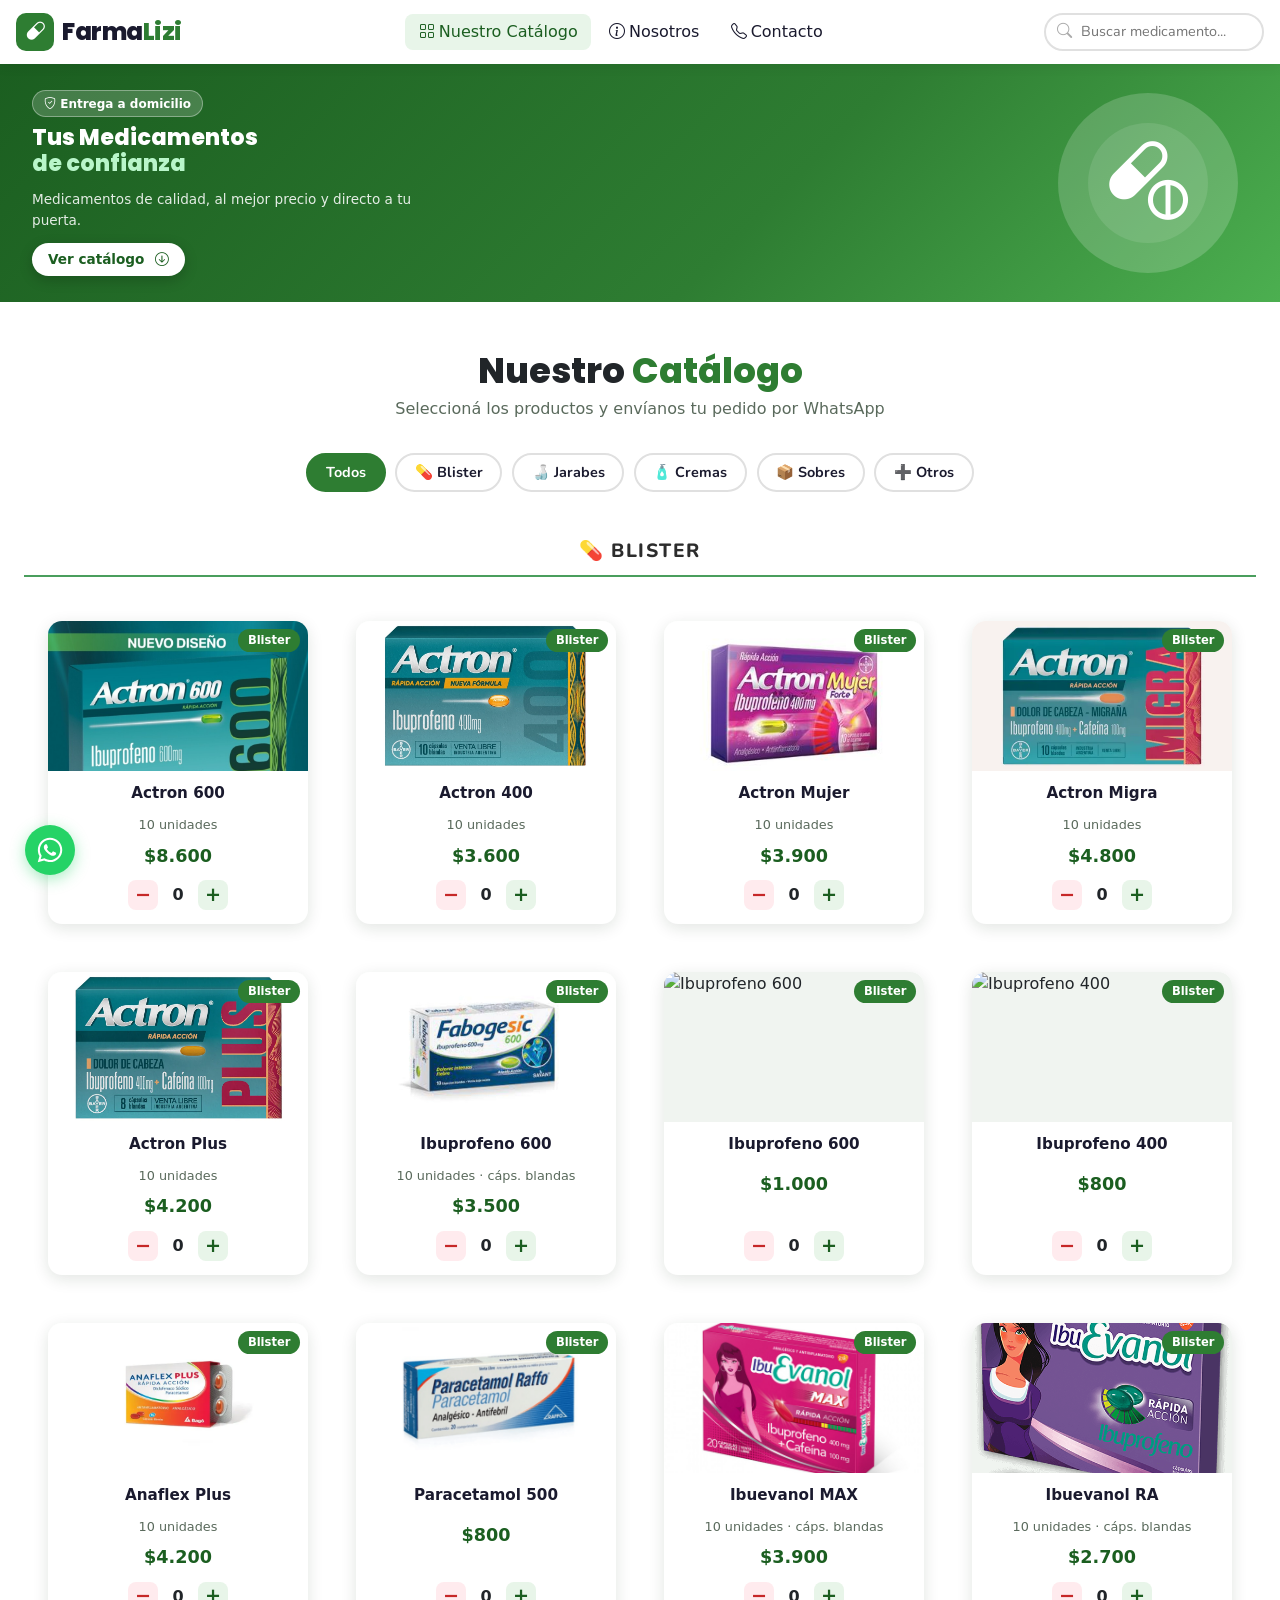
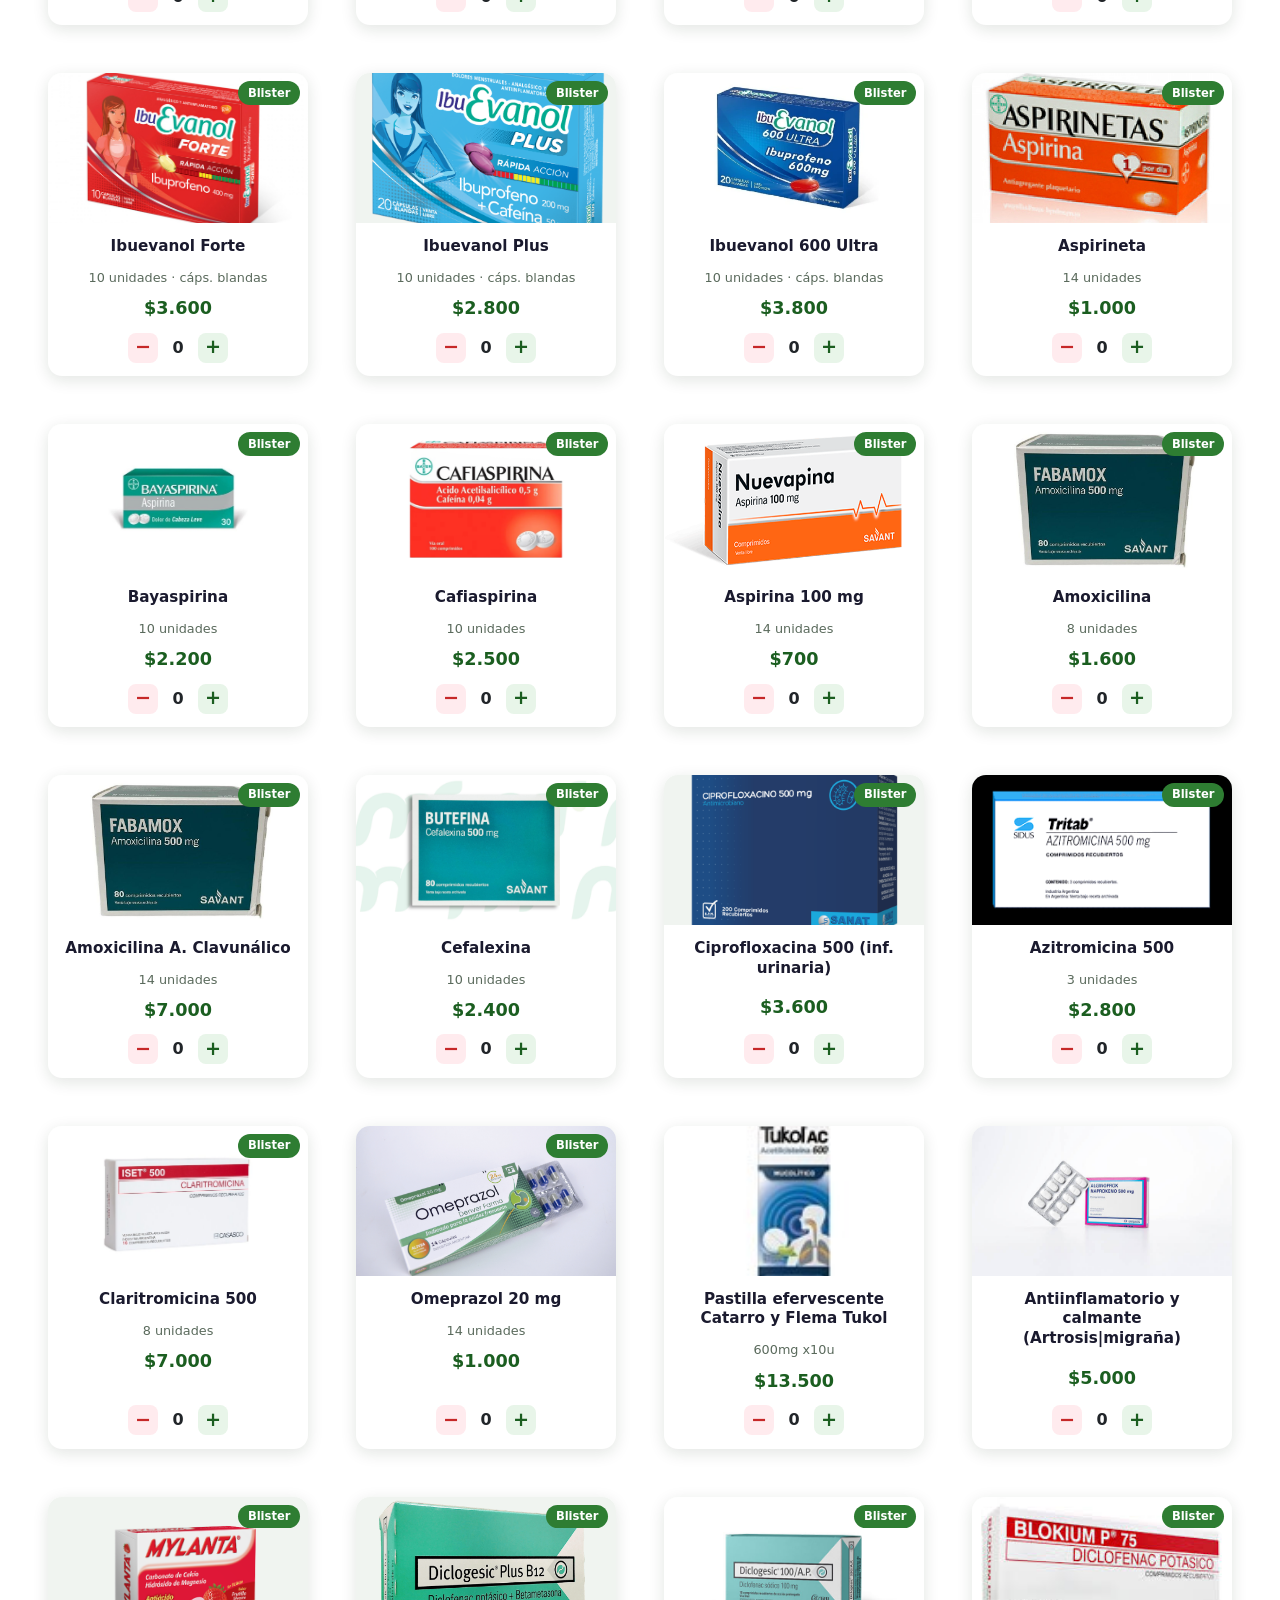
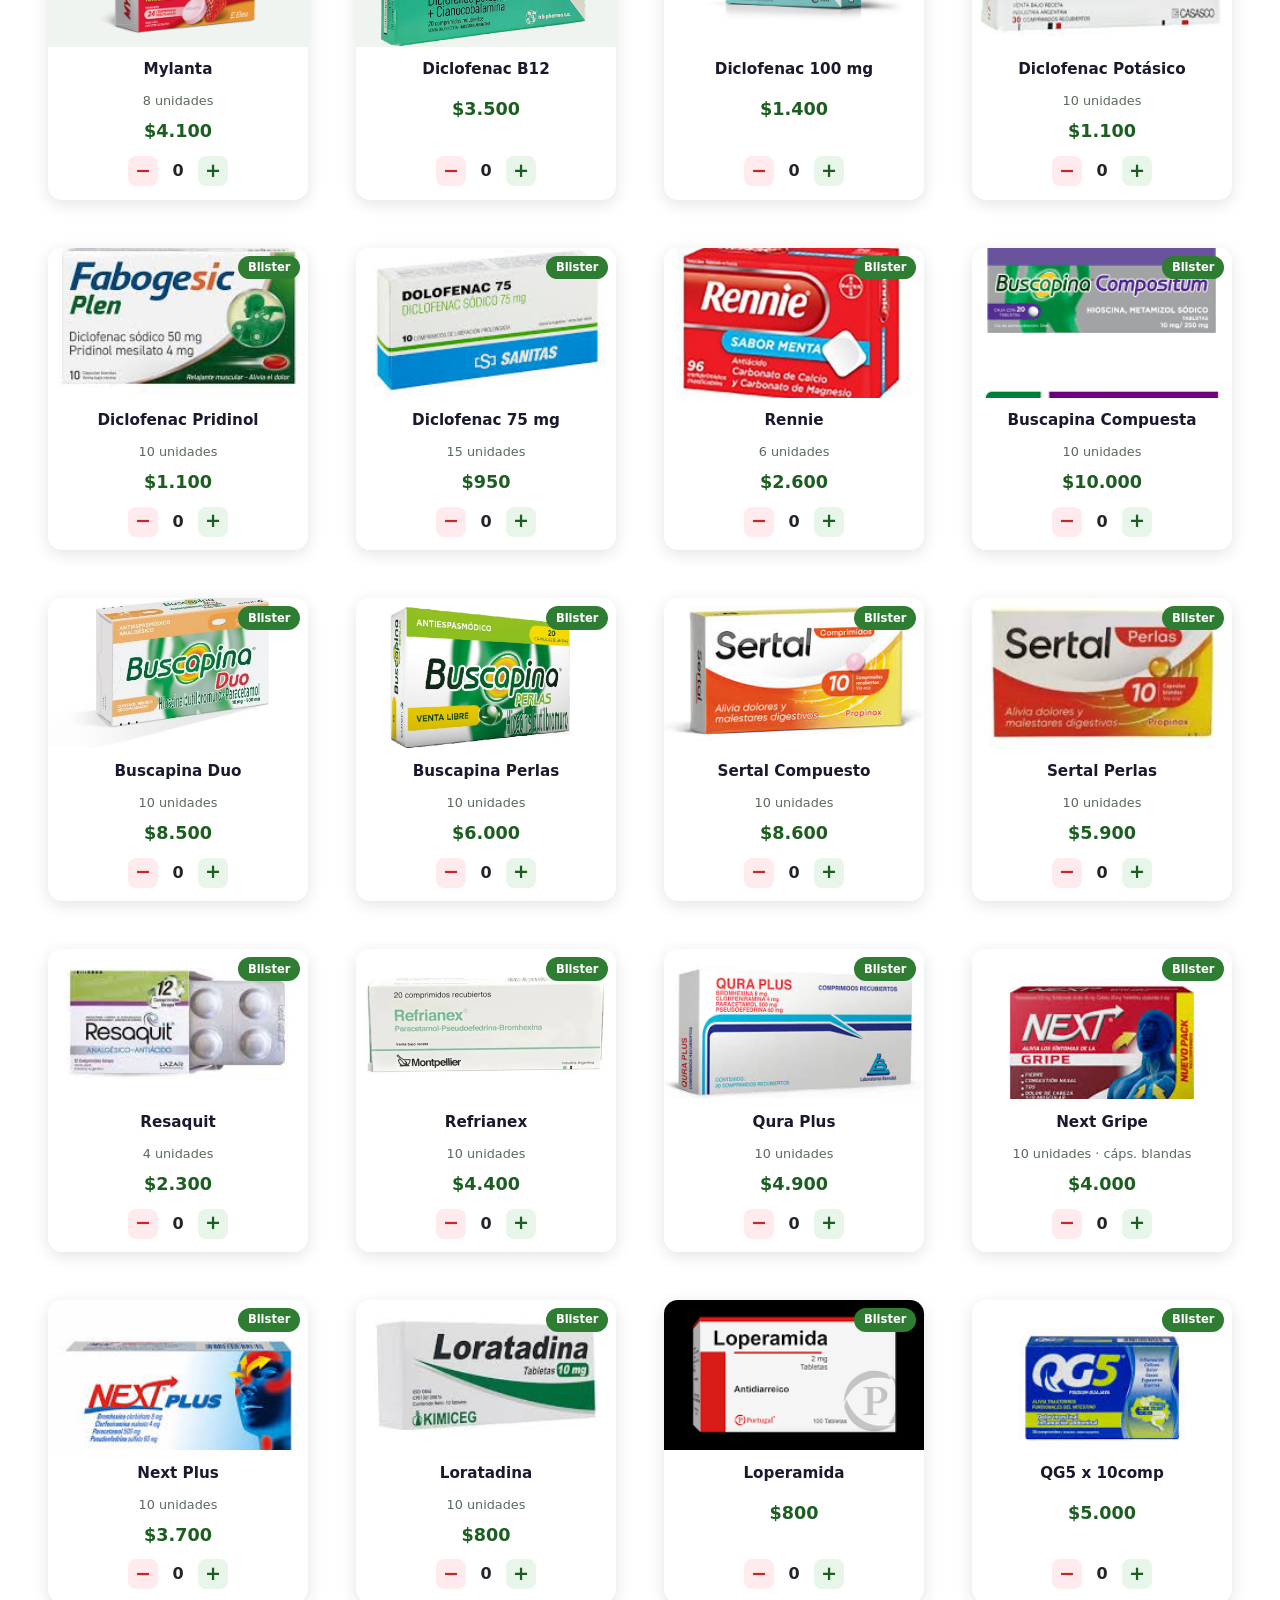
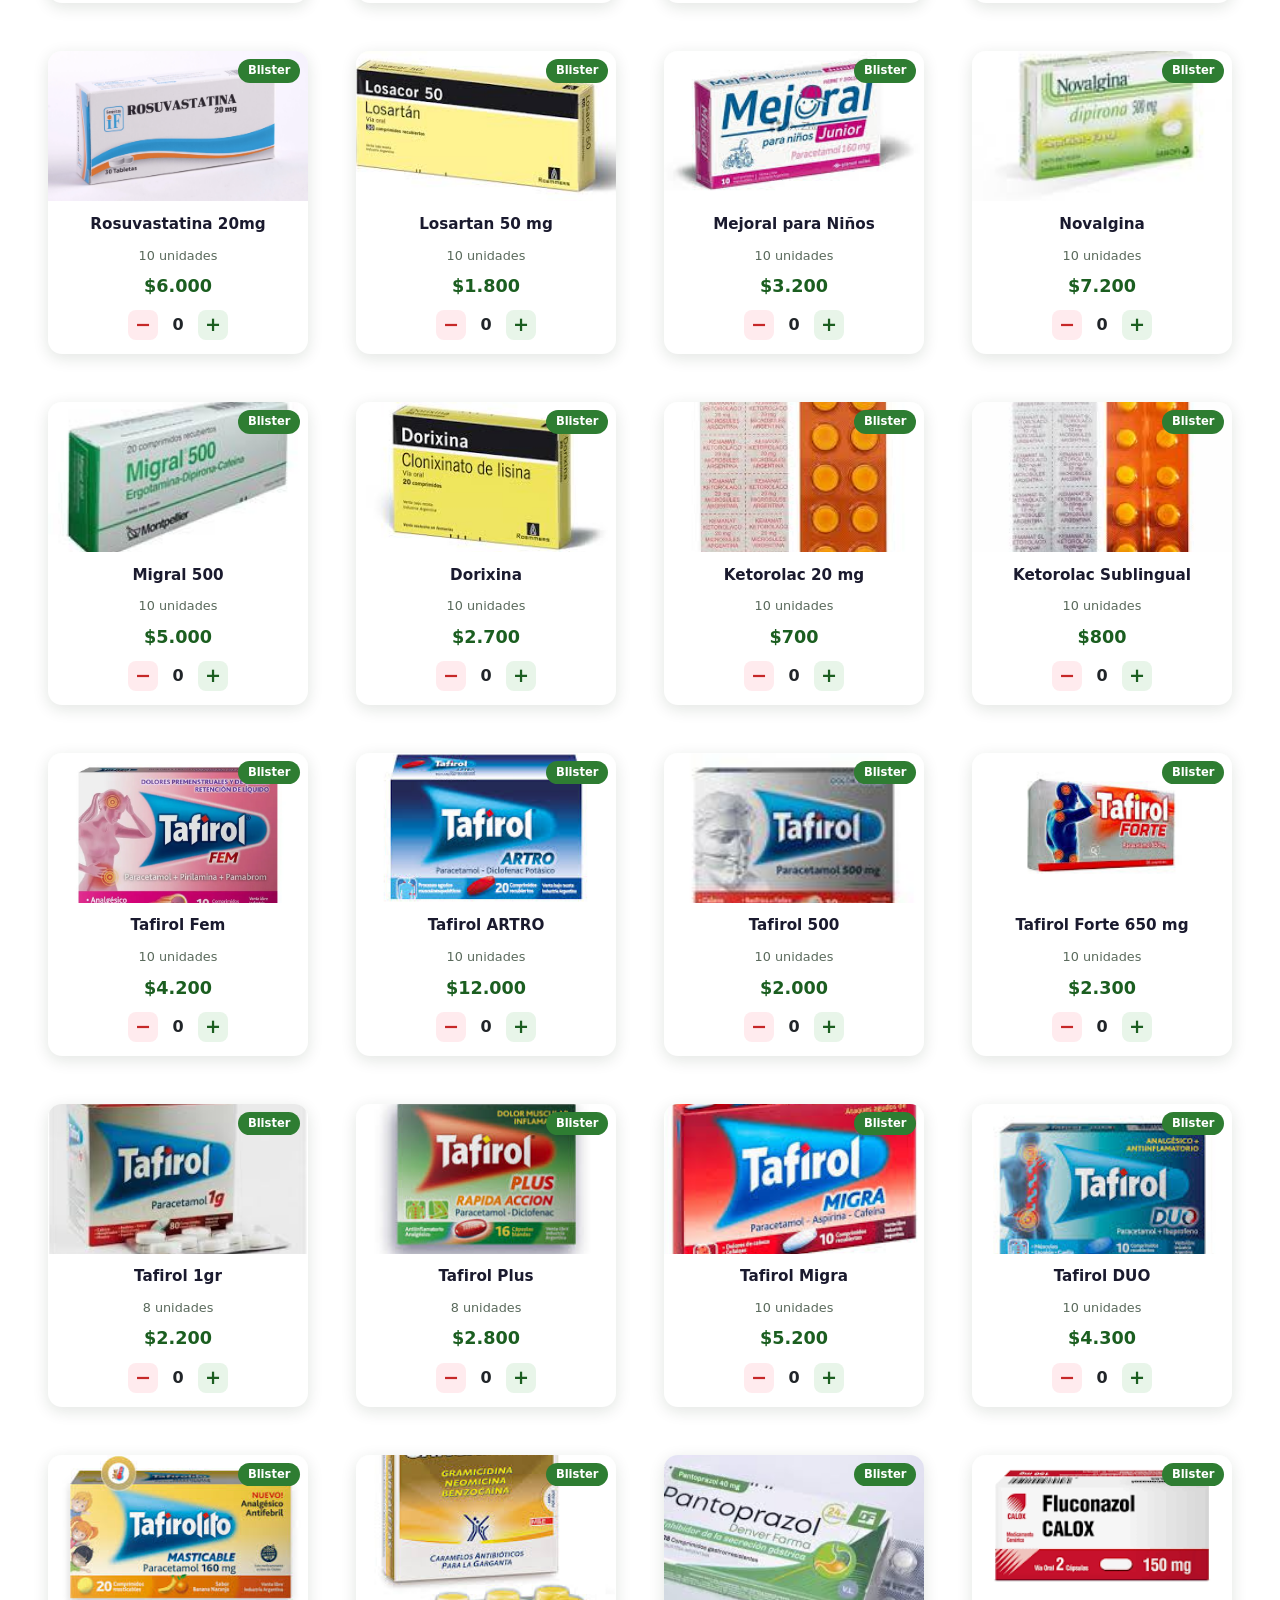
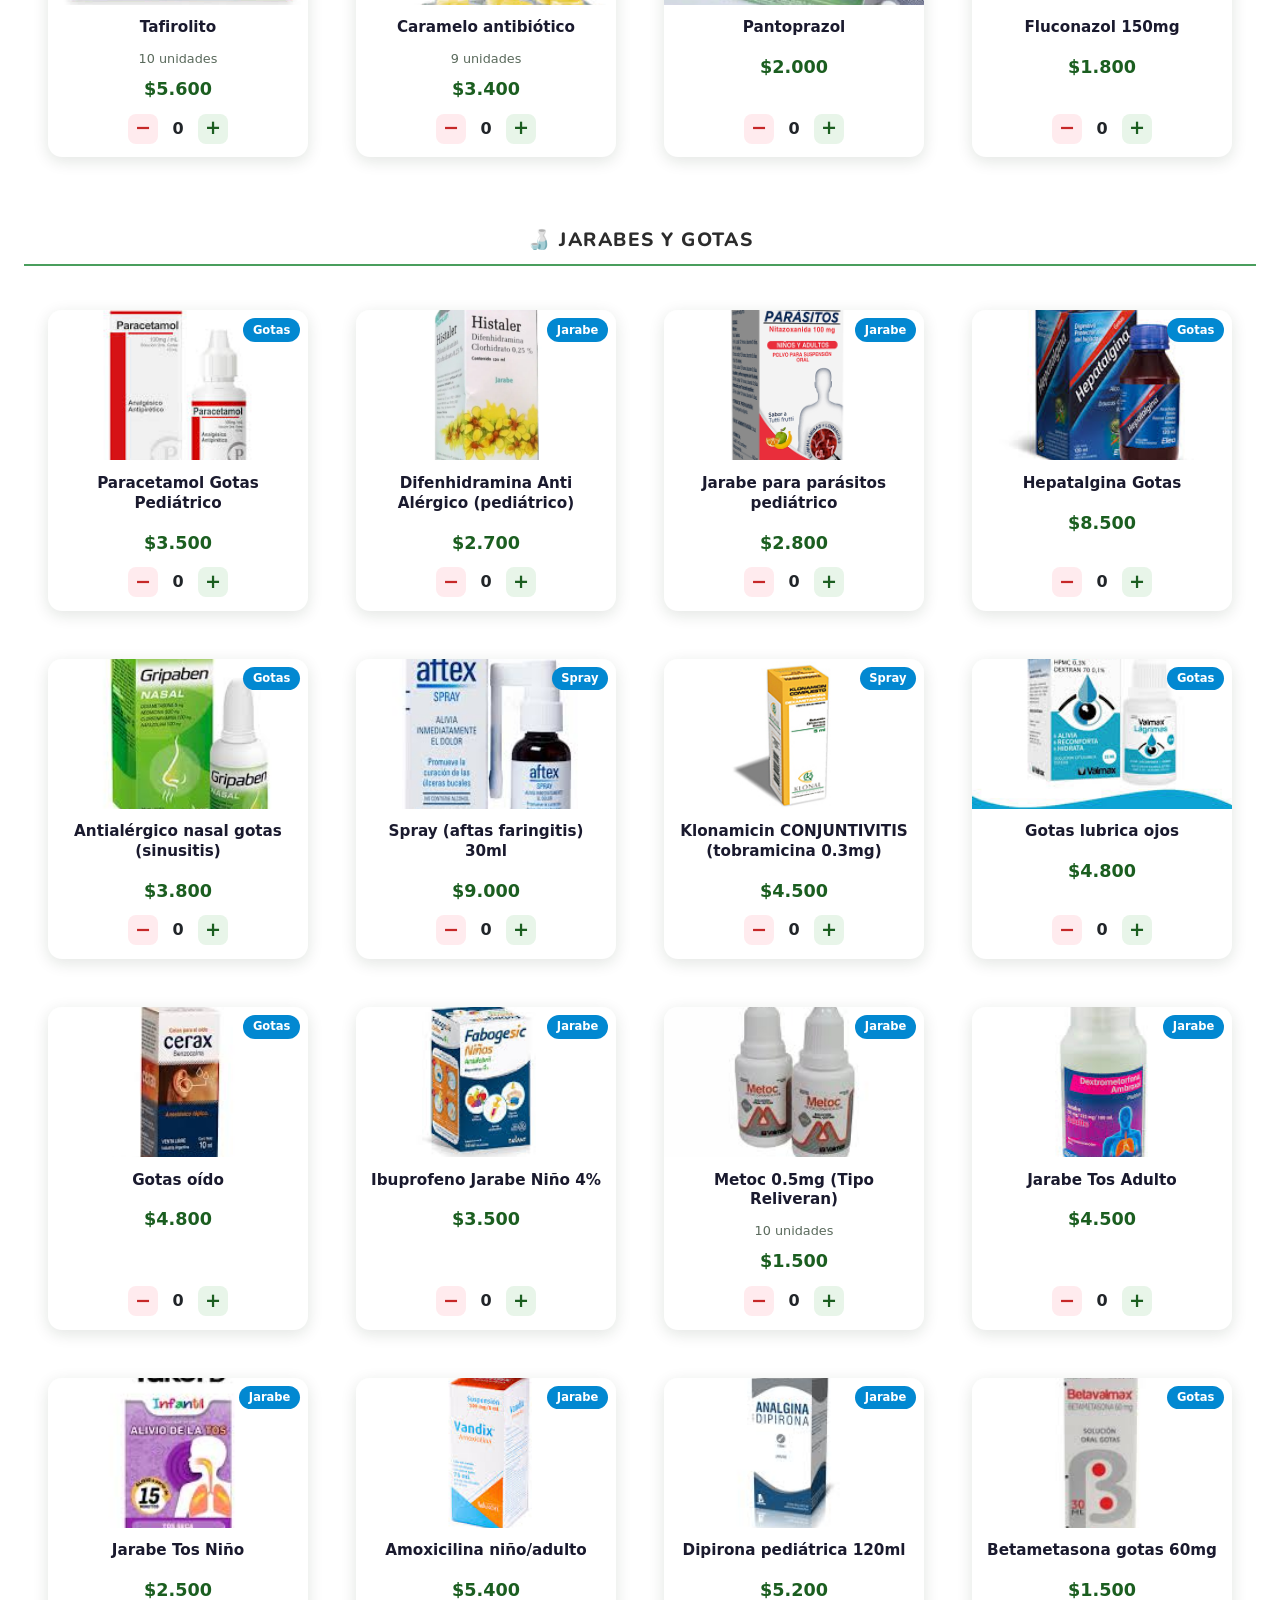
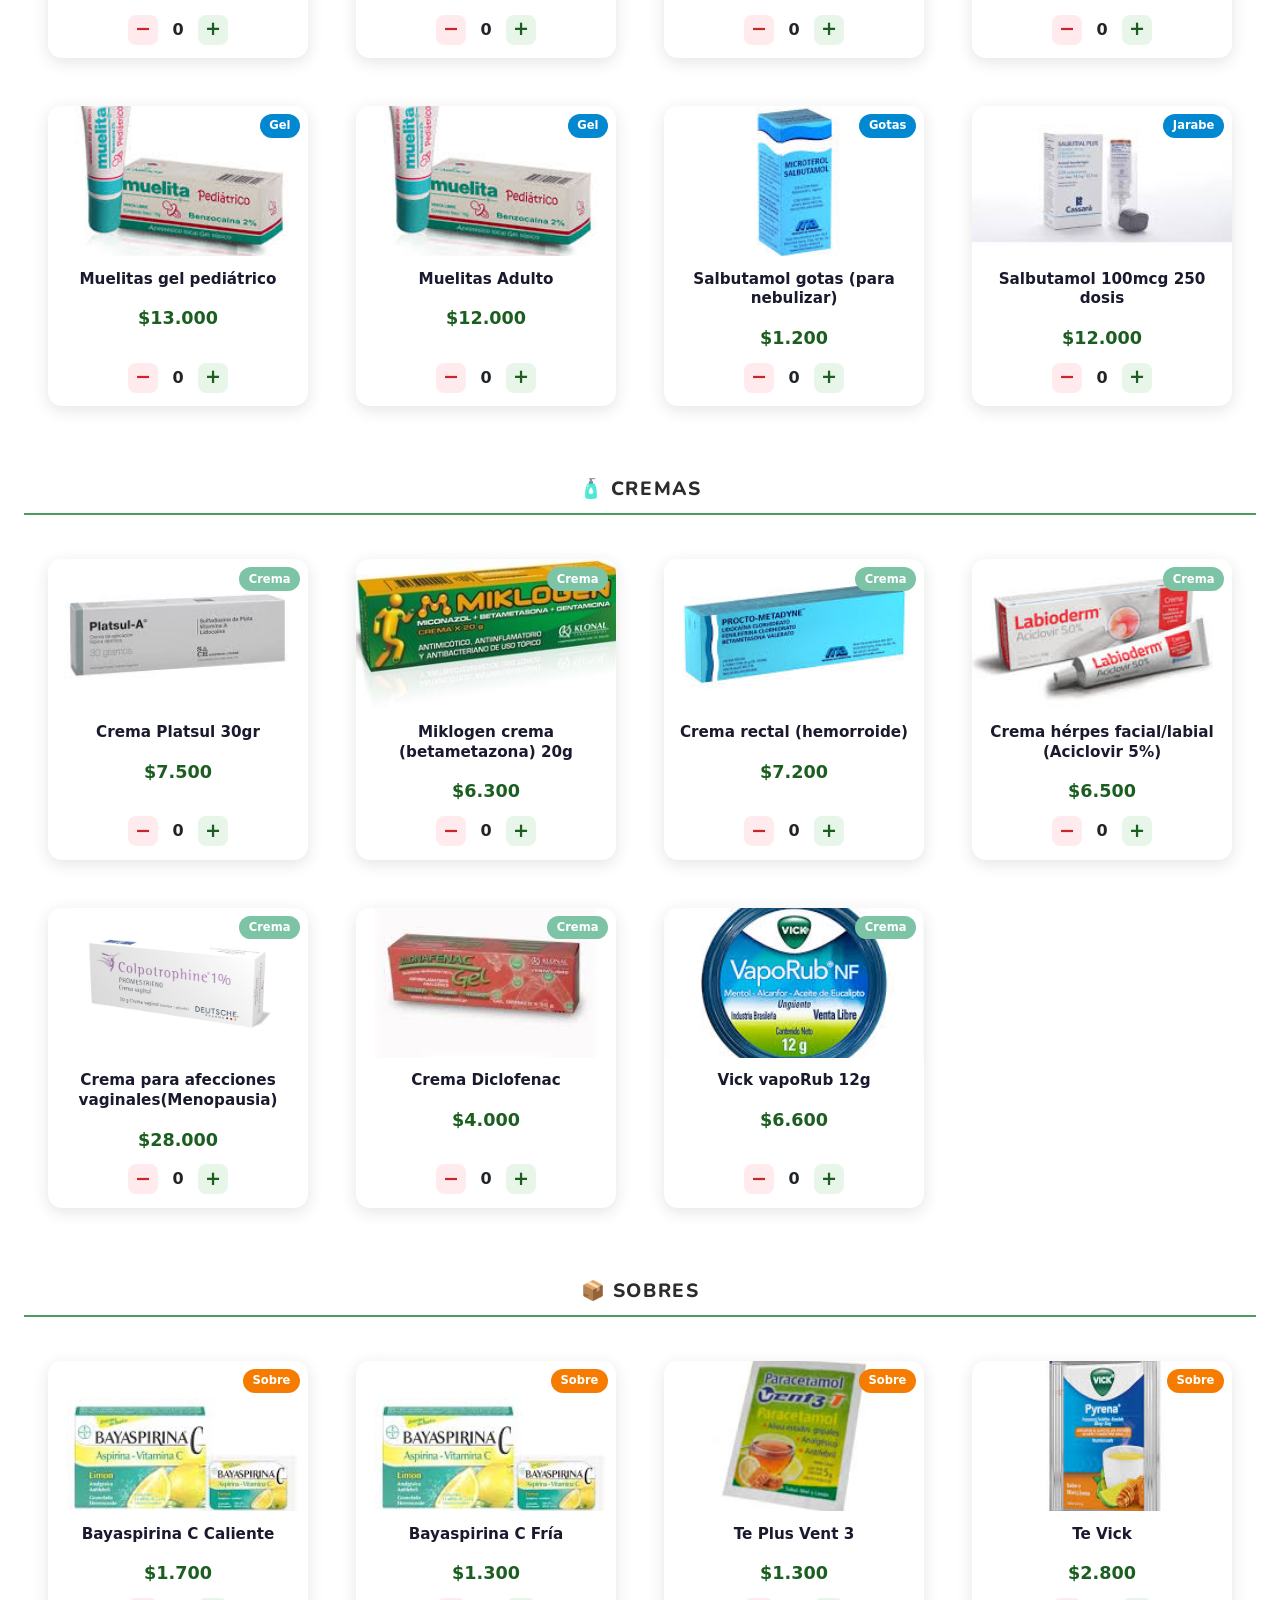
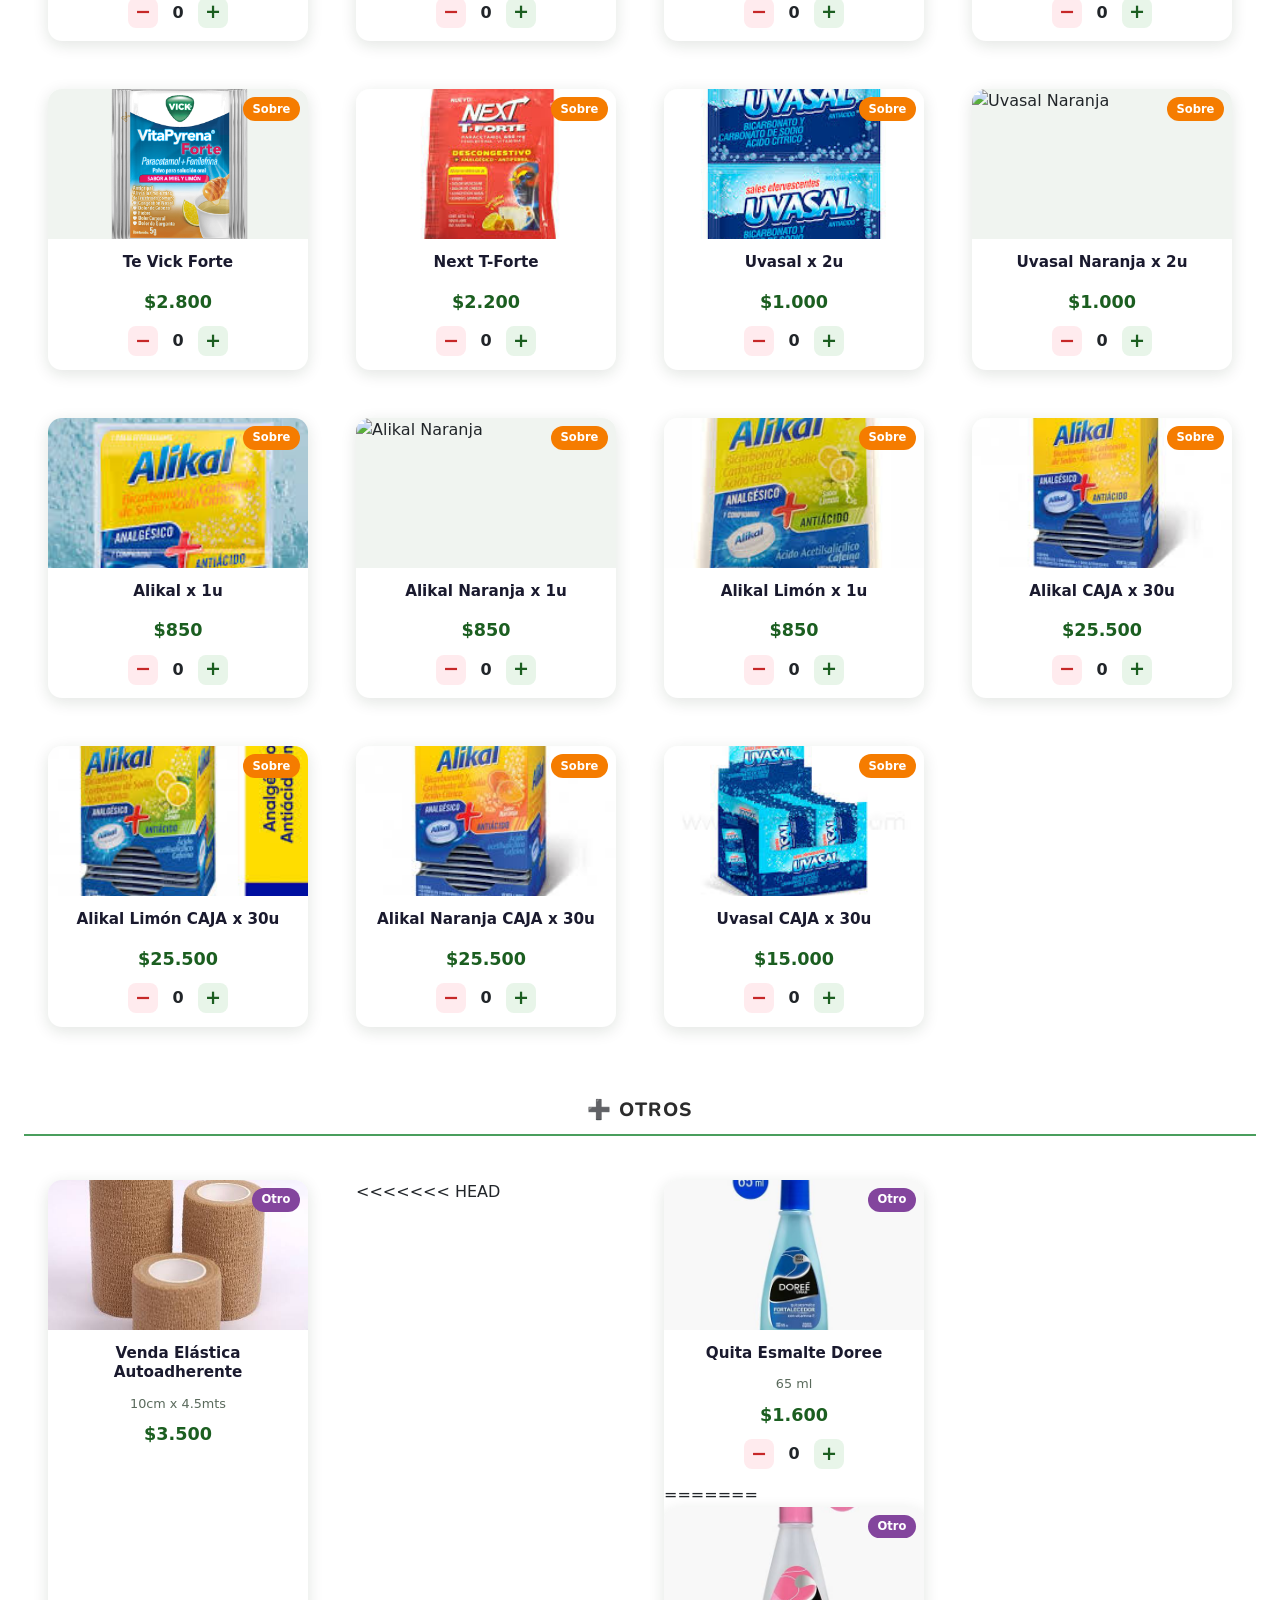
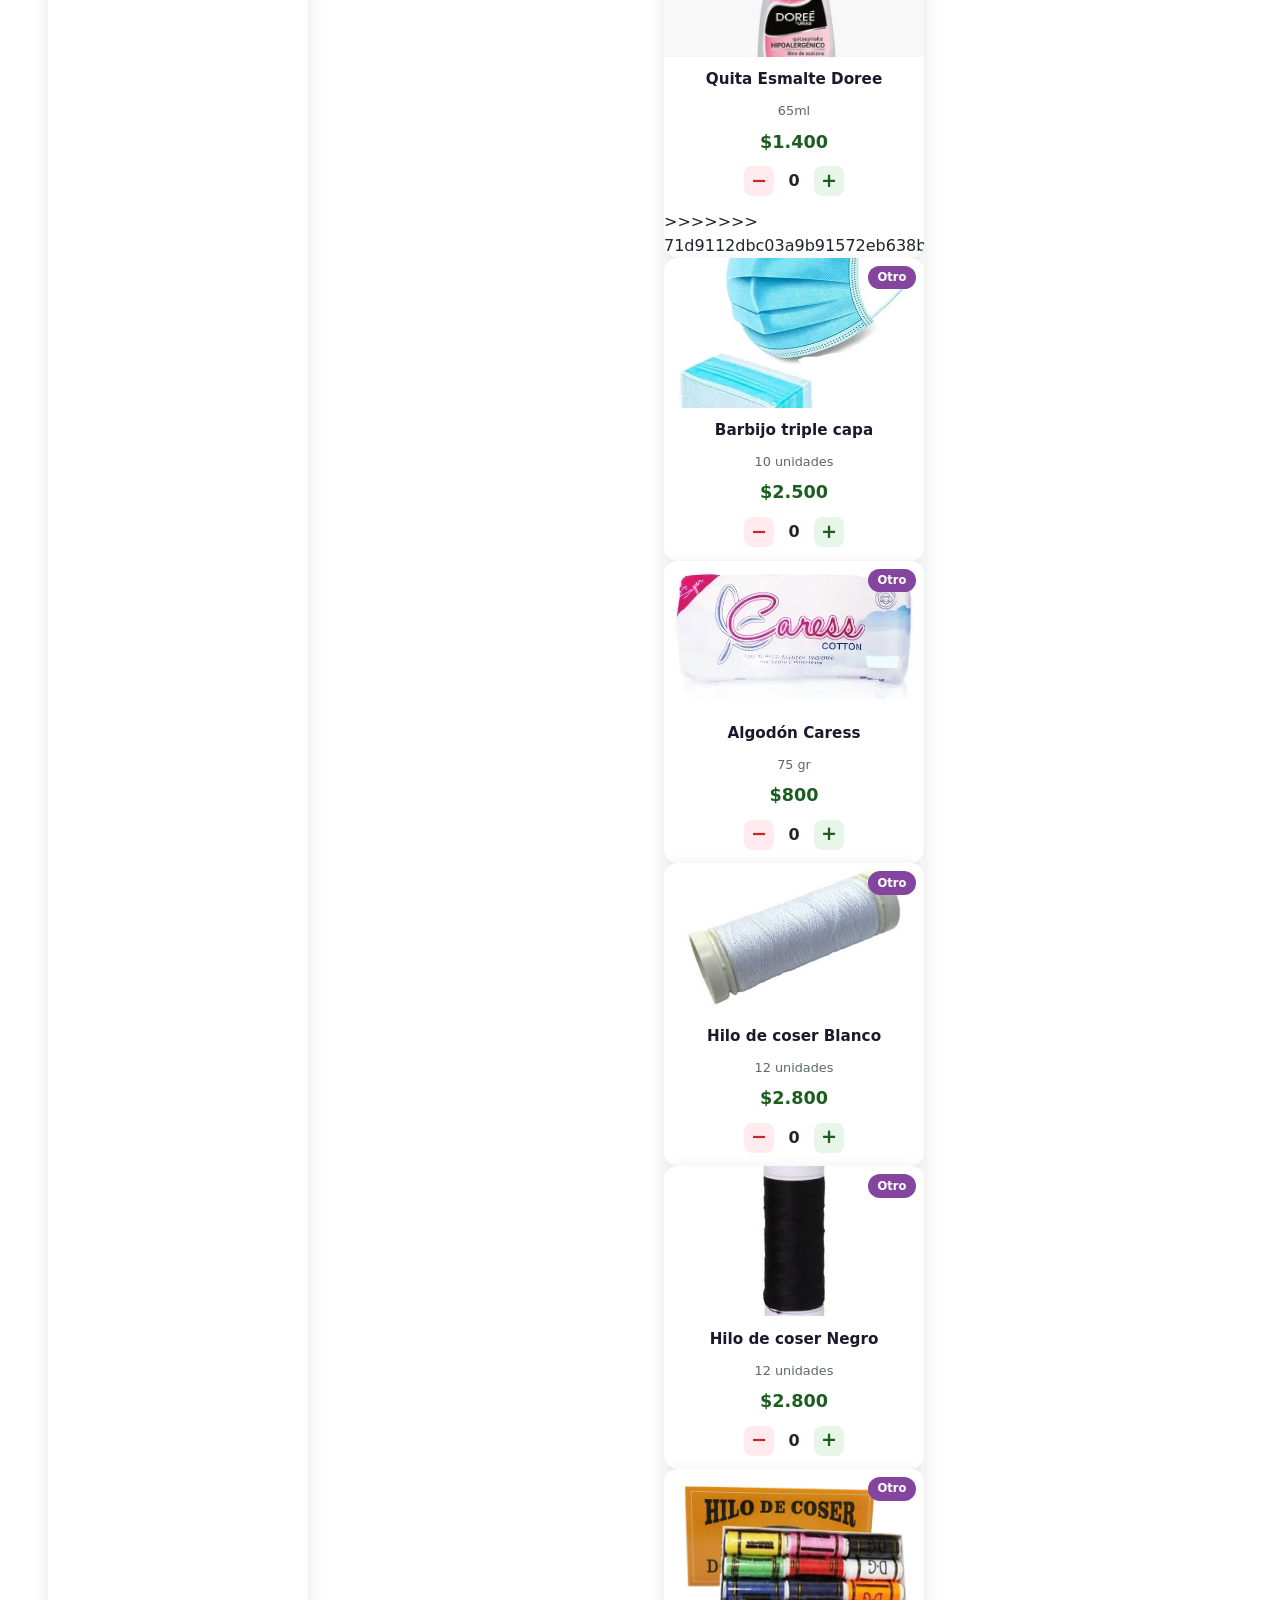
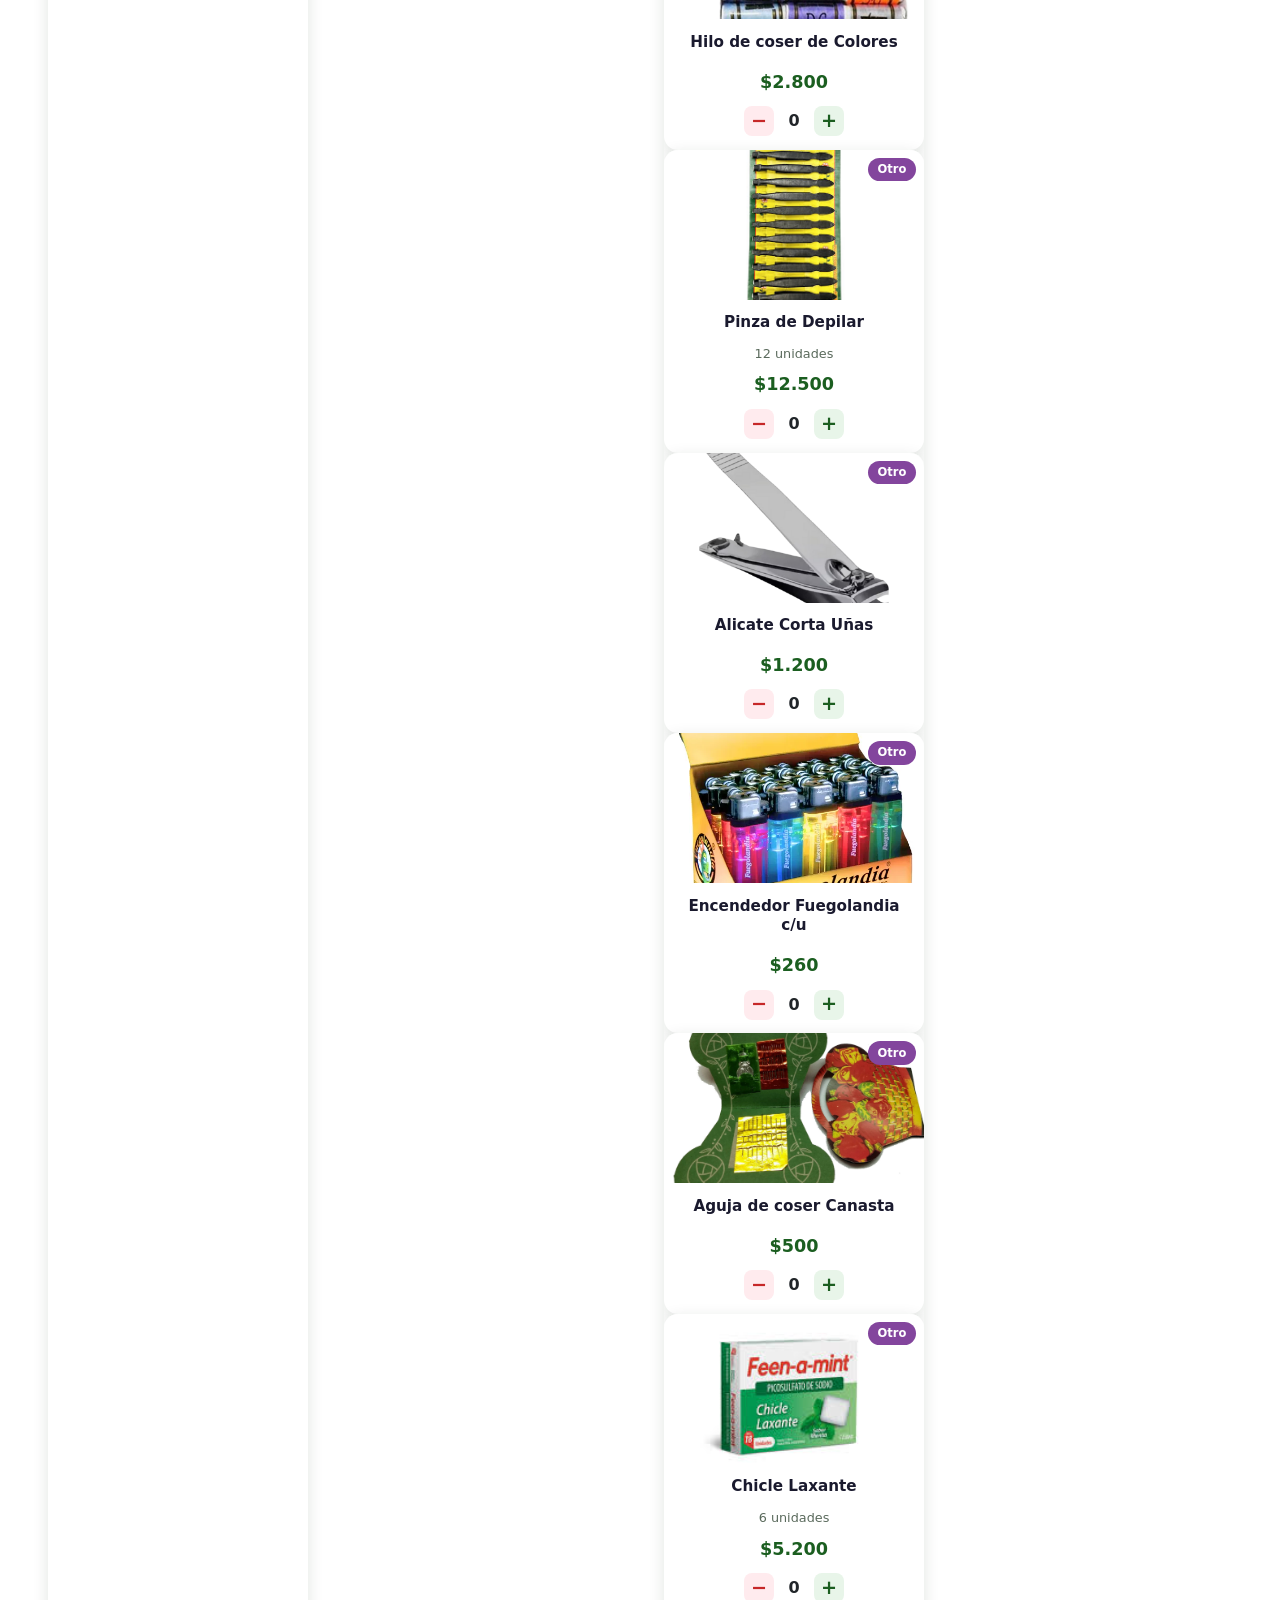
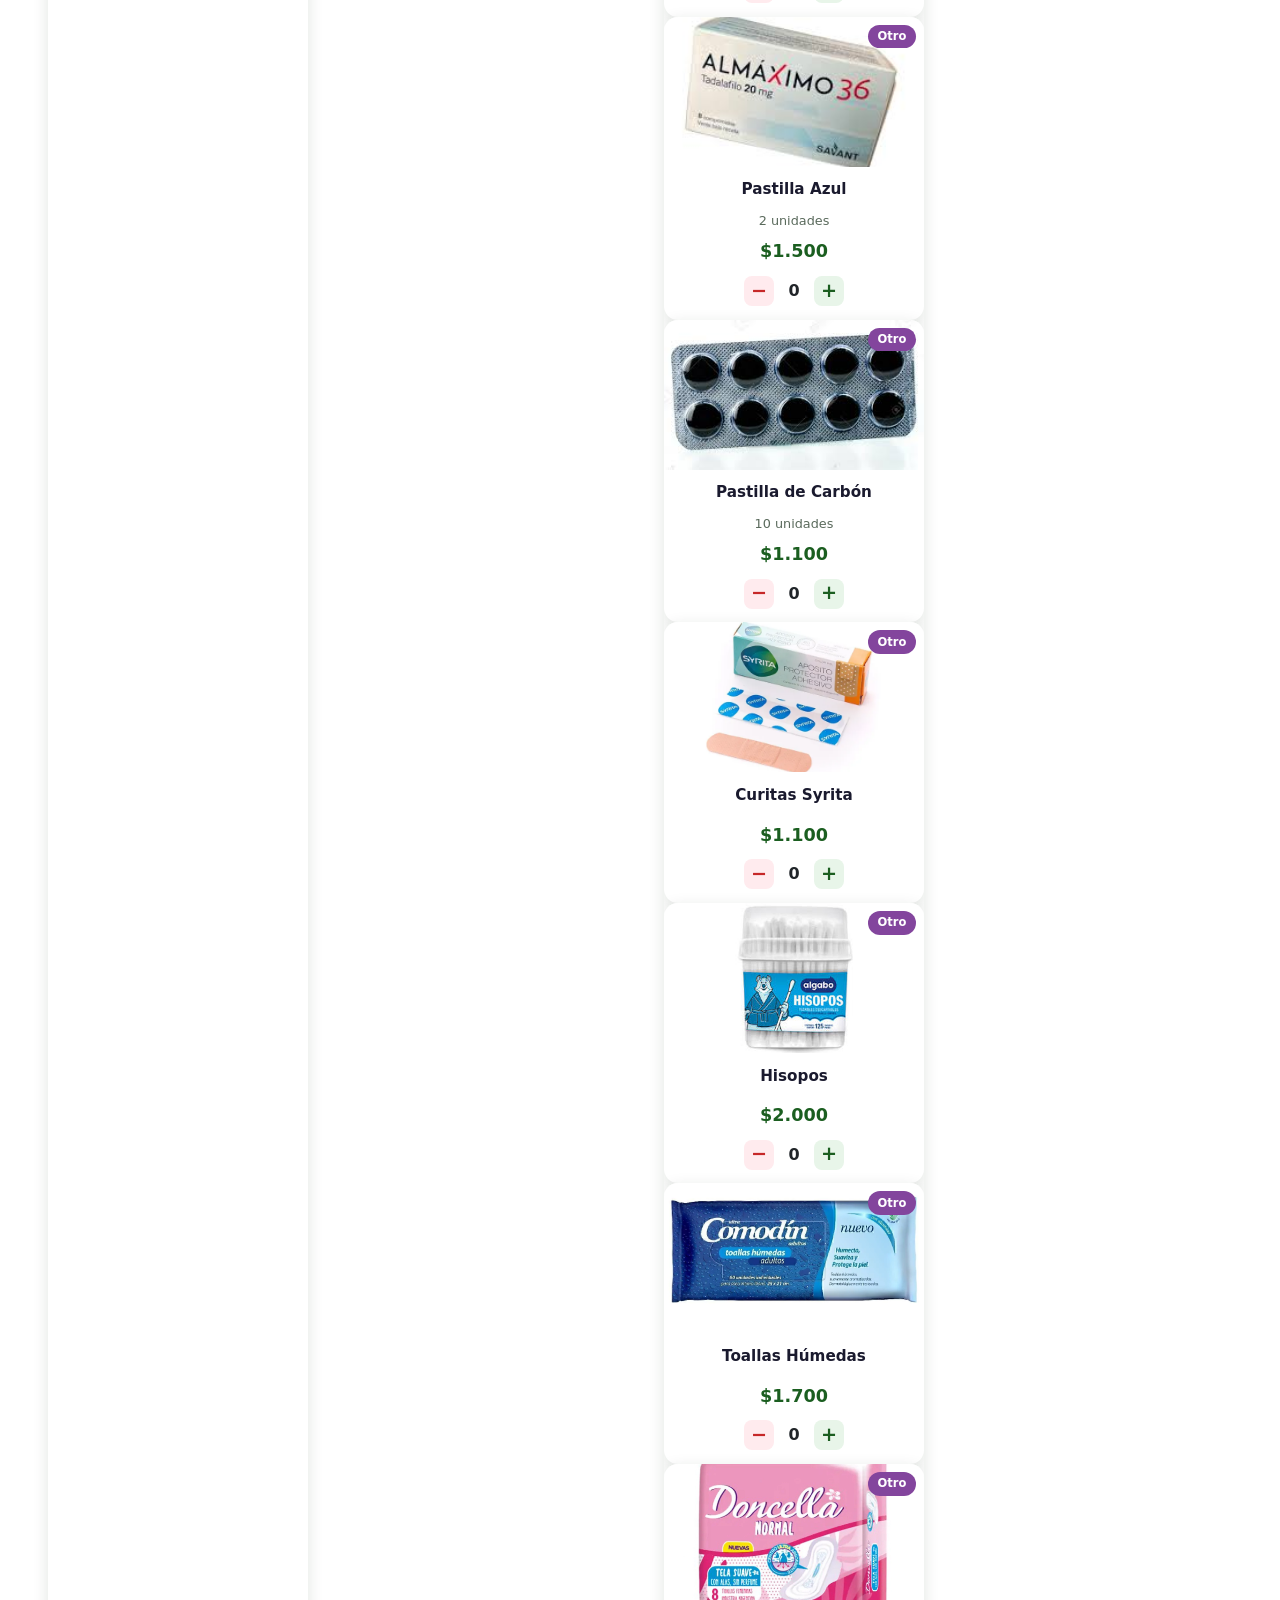
==== commit 370fa524: "Guardando mis archivos" ====
--- a/index.html
+++ b/index.html
@@ -82,9 +82,9 @@
           <!-- ── TÍTULO BLISTER (dentro de la grilla, ocupa toda la fila) -->
     <h2 id="blister" class="seccion-categoria" style="scroll-margin-top:50px;">💊 Blister</h2>
      <div class="catalogo-grid">
-      <div class="prod-card" data-cat="blister" data-nombre="Actron 600" data-precio="8500">
+      <div class="prod-card" data-cat="blister" data-nombre="Actron 600" data-precio="8600">
         <div class="prod-img-wrap"><img src="./stilos/actron600.jpg" alt="Actron 600"/><span class="prod-badge">Blister</span></div>
-        <div class="prod-info"><h5>Actron 600</h5><small>10 unidades</small><p class="prod-precio">$8.500</p><div class="cantidad-control"><button class="btn-menos" onclick="cambiarCantidad(this,-1)">−</button><span>0</span><button class="btn-mas" onclick="cambiarCantidad(this,1)">+</button></div></div>
+        <div class="prod-info"><h5>Actron 600</h5><small>10 unidades</small><p class="prod-precio">$8.600</p><div class="cantidad-control"><button class="btn-menos" onclick="cambiarCantidad(this,-1)">−</button><span>0</span><button class="btn-mas" onclick="cambiarCantidad(this,1)">+</button></div></div>
       </div>
 
       <div class="prod-card" data-cat="blister" data-nombre="Actron 400" data-precio="3600">
@@ -97,9 +97,9 @@
         <div class="prod-info"><h5>Actron Mujer</h5><small>10 unidades</small><p class="prod-precio">$3.900</p><div class="cantidad-control"><button class="btn-menos" onclick="cambiarCantidad(this,-1)">−</button><span>0</span><button class="btn-mas" onclick="cambiarCantidad(this,1)">+</button></div></div>
       </div>
 
-      <div class="prod-card" data-cat="blister" data-nombre="Actron Migra" data-precio="4600">
+      <div class="prod-card" data-cat="blister" data-nombre="Actron Migra" data-precio="4800">
         <div class="prod-img-wrap"><img src="./stilos/actronmigra.webp" alt="Actron Migra"/><span class="prod-badge">Blister</span></div>
-        <div class="prod-info"><h5>Actron Migra</h5><small>10 unidades</small><p class="prod-precio">$4.600</p><div class="cantidad-control"><button class="btn-menos" onclick="cambiarCantidad(this,-1)">−</button><span>0</span><button class="btn-mas" onclick="cambiarCantidad(this,1)">+</button></div></div>
+        <div class="prod-info"><h5>Actron Migra</h5><small>10 unidades</small><p class="prod-precio">$4.800</p><div class="cantidad-control"><button class="btn-menos" onclick="cambiarCantidad(this,-1)">−</button><span>0</span><button class="btn-mas" onclick="cambiarCantidad(this,1)">+</button></div></div>
       </div>
 
       <div class="prod-card" data-cat="blister" data-nombre="Actron Plus" data-precio="4200">
@@ -132,24 +132,29 @@
         <div class="prod-info"><h5>Paracetamol 500</h5><p class="prod-precio">$800</p><div class="cantidad-control"><button class="btn-menos" onclick="cambiarCantidad(this,-1)">−</button><span>0</span><button class="btn-mas" onclick="cambiarCantidad(this,1)">+</button></div></div>
       </div>
 
-      <div class="prod-card" data-cat="blister" data-nombre="Ibuevanol MAX" data-precio="3800">
+      <div class="prod-card" data-cat="blister" data-nombre="Ibuevanol MAX" data-precio="3900">
         <div class="prod-img-wrap"><img src="./stilos/ibuevanol_capsblandas.jpg" alt="Ibuevanol MAX"/><span class="prod-badge">Blister</span></div>
-        <div class="prod-info"><h5>Ibuevanol MAX</h5><small>10 unidades · cáps. blandas</small><p class="prod-precio">$3.800</p><div class="cantidad-control"><button class="btn-menos" onclick="cambiarCantidad(this,-1)">−</button><span>0</span><button class="btn-mas" onclick="cambiarCantidad(this,1)">+</button></div></div>
-      </div>
-
-      <div class="prod-card" data-cat="blister" data-nombre="Ibuevanol RA" data-precio="2400">
+        <div class="prod-info"><h5>Ibuevanol MAX</h5><small>10 unidades · cáps. blandas</small><p class="prod-precio">$3.900</p><div class="cantidad-control"><button class="btn-menos" onclick="cambiarCantidad(this,-1)">−</button><span>0</span><button class="btn-mas" onclick="cambiarCantidad(this,1)">+</button></div></div>
+      </div>
+
+      <div class="prod-card" data-cat="blister" data-nombre="Ibuevanol RA" data-precio="2700">
         <div class="prod-img-wrap"><img src="./stilos/ibuevanolra.png" alt="Ibuevanol RA"/><span class="prod-badge">Blister</span></div>
-        <div class="prod-info"><h5>Ibuevanol RA</h5><small>10 unidades · cáps. blandas</small><p class="prod-precio">$2.400</p><div class="cantidad-control"><button class="btn-menos" onclick="cambiarCantidad(this,-1)">−</button><span>0</span><button class="btn-mas" onclick="cambiarCantidad(this,1)">+</button></div></div>
-      </div>
-
-      <div class="prod-card" data-cat="blister" data-nombre="Ibuevanol Forte" data-precio="3000">
+        <div class="prod-info"><h5>Ibuevanol RA</h5><small>10 unidades · cáps. blandas</small><p class="prod-precio">$2.700</p><div class="cantidad-control"><button class="btn-menos" onclick="cambiarCantidad(this,-1)">−</button><span>0</span><button class="btn-mas" onclick="cambiarCantidad(this,1)">+</button></div></div>
+      </div>
+
+      <div class="prod-card" data-cat="blister" data-nombre="Ibuevanol Forte" data-precio="3600">
         <div class="prod-img-wrap"><img src="./stilos/ibuevanolforte.jpg" alt="Ibuevanol Forte"/><span class="prod-badge">Blister</span></div>
-        <div class="prod-info"><h5>Ibuevanol Forte</h5><small>10 unidades · cáps. blandas</small><p class="prod-precio">$3.000</p><div class="cantidad-control"><button class="btn-menos" onclick="cambiarCantidad(this,-1)">−</button><span>0</span><button class="btn-mas" onclick="cambiarCantidad(this,1)">+</button></div></div>
+        <div class="prod-info"><h5>Ibuevanol Forte</h5><small>10 unidades · cáps. blandas</small><p class="prod-precio">$3.600</p><div class="cantidad-control"><button class="btn-menos" onclick="cambiarCantidad(this,-1)">−</button><span>0</span><button class="btn-mas" onclick="cambiarCantidad(this,1)">+</button></div></div>
       </div>
 
       <div class="prod-card" data-cat="blister" data-nombre="Ibuevanol Plus" data-precio="2600">
         <div class="prod-img-wrap"><img src="./stilos/ibuevanolplus.png" alt="Ibuevanol Plus"/><span class="prod-badge">Blister</span></div>
-        <div class="prod-info"><h5>Ibuevanol Plus</h5><small>10 unidades · cáps. blandas</small><p class="prod-precio">$2.600</p><div class="cantidad-control"><button class="btn-menos" onclick="cambiarCantidad(this,-1)">−</button><span>0</span><button class="btn-mas" onclick="cambiarCantidad(this,1)">+</button></div></div>
+        <div class="prod-info"><h5>Ibuevanol Plus</h5><small>10 unidades · cáps. blandas</small><p class="prod-precio">$2.800</p><div class="cantidad-control"><button class="btn-menos" onclick="cambiarCantidad(this,-1)">−</button><span>0</span><button class="btn-mas" onclick="cambiarCantidad(this,1)">+</button></div></div>
+      </div>
+
+      <div class="prod-card" data-cat="blister" data-nombre="Ibuevanol 600 Ultra" data-precio="3800">
+        <div class="prod-img-wrap"><img src="./stilos/ibuUltra.webp" alt="Ibuevanol 600 Ultra"/><span class="prod-badge">Blister</span></div>
+        <div class="prod-info"><h5>Ibuevanol 600 Ultra</h5><small>10 unidades · cáps. blandas</small><p class="prod-precio">$3.800</p><div class="cantidad-control"><button class="btn-menos" onclick="cambiarCantidad(this,-1)">−</button><span>0</span><button class="btn-mas" onclick="cambiarCantidad(this,1)">+</button></div></div>
       </div>
 
       <div class="prod-card" data-cat="blister" data-nombre="Aspirineta" data-precio="1000">
@@ -177,9 +182,9 @@
         <div class="prod-info"><h5>Amoxicilina</h5><small>8 unidades</small><p class="prod-precio">$1.600</p><div class="cantidad-control"><button class="btn-menos" onclick="cambiarCantidad(this,-1)">−</button><span>0</span><button class="btn-mas" onclick="cambiarCantidad(this,1)">+</button></div></div>
       </div>
 
-      <div class="prod-card" data-cat="blister" data-nombre="Amoxicilina A. Clavunálico" data-precio="6000">
+      <div class="prod-card" data-cat="blister" data-nombre="Amoxicilina A. Clavunálico" data-precio="7000">
         <div class="prod-img-wrap"><img src="./stilos/amoxicilina8.jpeg" alt="Amoxicilina A. Clavunálico"/><span class="prod-badge">Blister</span></div>
-        <div class="prod-info"><h5>Amoxicilina A. Clavunálico</h5><small>14 unidades</small><p class="prod-precio">$6.000</p><div class="cantidad-control"><button class="btn-menos" onclick="cambiarCantidad(this,-1)">−</button><span>0</span><button class="btn-mas" onclick="cambiarCantidad(this,1)">+</button></div></div>
+        <div class="prod-info"><h5>Amoxicilina A. Clavunálico</h5><small>14 unidades</small><p class="prod-precio">$7.000</p><div class="cantidad-control"><button class="btn-menos" onclick="cambiarCantidad(this,-1)">−</button><span>0</span><button class="btn-mas" onclick="cambiarCantidad(this,1)">+</button></div></div>
       </div>
 
       <div class="prod-card" data-cat="blister" data-nombre="Cefalexina" data-precio="2400">
@@ -197,9 +202,9 @@
         <div class="prod-info"><h5>Azitromicina 500</h5><small>3 unidades</small><p class="prod-precio">$2.800</p><div class="cantidad-control"><button class="btn-menos" onclick="cambiarCantidad(this,-1)">−</button><span>0</span><button class="btn-mas" onclick="cambiarCantidad(this,1)">+</button></div></div>
       </div>
 
-      <div class="prod-card" data-cat="blister" data-nombre="Claritromicina 500" data-precio="6500">
+      <div class="prod-card" data-cat="blister" data-nombre="Claritromicina 500" data-precio="7000">
         <div class="prod-img-wrap"><img src="./stilos/claritromicina.jpg" alt="Claritromicina 500"/><span class="prod-badge">Blister</span></div>
-        <div class="prod-info"><h5>Claritromicina 500</h5><small>8 unidades</small><p class="prod-precio">$6.500</p><div class="cantidad-control"><button class="btn-menos" onclick="cambiarCantidad(this,-1)">−</button><span>0</span><button class="btn-mas" onclick="cambiarCantidad(this,1)">+</button></div></div>
+        <div class="prod-info"><h5>Claritromicina 500</h5><small>8 unidades</small><p class="prod-precio">$7.000</p><div class="cantidad-control"><button class="btn-menos" onclick="cambiarCantidad(this,-1)">−</button><span>0</span><button class="btn-mas" onclick="cambiarCantidad(this,1)">+</button></div></div>
       </div>
 
       <div class="prod-card" data-cat="blister" data-nombre="Omeprazol 20 mg" data-precio="1000">
@@ -212,6 +217,11 @@
         <div class="prod-info"><h5>Pastilla efervescente Catarro y Flema Tukol</h5><small>600mg x10u</small><p class="prod-precio">$13.500</p><div class="cantidad-control"><button class="btn-menos" onclick="cambiarCantidad(this,-1)">−</button><span>0</span><button class="btn-mas" onclick="cambiarCantidad(this,1)">+</button></div></div>
       </div>
 
+      <div class="prod-card" data-cat="blister" data-nombre="Antiinflamatorio y calmante (Artrosis|migraña)" data-precio="5000">
+        <div class="prod-img-wrap"><img src="./stilos/artorosis.jfif" alt="Artrosis"/></div>
+        <div class="prod-info"><h5>Antiinflamatorio y calmante (Artrosis|migraña)</h5><p class="prod-precio">$5.000</p><div class="cantidad-control"><button class="btn-menos" onclick="cambiarCantidad(this,-1)">−</button><span>0</span><button class="btn-mas" onclick="cambiarCantidad(this,1)">+</button></div></div>
+      </div>
+
       <div class="prod-card" data-cat="blister" data-nombre="Mylanta" data-precio="4100">
         <div class="prod-img-wrap"><img src="./stilos/Mylantapng.png" alt="Mylanta"/><span class="prod-badge">Blister</span></div>
         <div class="prod-info"><h5>Mylanta</h5><small>8 unidades</small><p class="prod-precio">$4.100</p><div class="cantidad-control"><button class="btn-menos" onclick="cambiarCantidad(this,-1)">−</button><span>0</span><button class="btn-mas" onclick="cambiarCantidad(this,1)">+</button></div></div>
@@ -237,9 +247,9 @@
         <div class="prod-info"><h5>Diclofenac Pridinol</h5><small>10 unidades</small><p class="prod-precio">$1.100</p><div class="cantidad-control"><button class="btn-menos" onclick="cambiarCantidad(this,-1)">−</button><span>0</span><button class="btn-mas" onclick="cambiarCantidad(this,1)">+</button></div></div>
       </div>
 
-      <div class="prod-card" data-cat="blister" data-nombre="Diclofenac 75 mg" data-precio="700">
+      <div class="prod-card" data-cat="blister" data-nombre="Diclofenac 75 mg" data-precio="950">
         <div class="prod-img-wrap"><img src="./stilos/diclo75.jfif" alt="Diclofenac 75 mg"/><span class="prod-badge">Blister</span></div>
-        <div class="prod-info"><h5>Diclofenac 75 mg</h5><small>15 unidades</small><p class="prod-precio">$700</p><div class="cantidad-control"><button class="btn-menos" onclick="cambiarCantidad(this,-1)">−</button><span>0</span><button class="btn-mas" onclick="cambiarCantidad(this,1)">+</button></div></div>
+        <div class="prod-info"><h5>Diclofenac 75 mg</h5><small>15 unidades</small><p class="prod-precio">$950</p><div class="cantidad-control"><button class="btn-menos" onclick="cambiarCantidad(this,-1)">−</button><span>0</span><button class="btn-mas" onclick="cambiarCantidad(this,1)">+</button></div></div>
       </div>
 
       <div class="prod-card" data-cat="blister" data-nombre="Rennie" data-precio="2600">
@@ -252,9 +262,9 @@
         <div class="prod-info"><h5>Buscapina Compuesta</h5><small>10 unidades</small><p class="prod-precio">$10.000</p><div class="cantidad-control"><button class="btn-menos" onclick="cambiarCantidad(this,-1)">−</button><span>0</span><button class="btn-mas" onclick="cambiarCantidad(this,1)">+</button></div></div>
       </div>
 
-      <div class="prod-card" data-cat="blister" data-nombre="Buscapina Duo" data-precio="8200">
+      <div class="prod-card" data-cat="blister" data-nombre="Buscapina Duo" data-precio="8500">
         <div class="prod-img-wrap"><img src="./stilos/buscapinaduo.webp" alt="Buscapina Duo"/><span class="prod-badge">Blister</span></div>
-        <div class="prod-info"><h5>Buscapina Duo</h5><small>10 unidades</small><p class="prod-precio">$8.200</p><div class="cantidad-control"><button class="btn-menos" onclick="cambiarCantidad(this,-1)">−</button><span>0</span><button class="btn-mas" onclick="cambiarCantidad(this,1)">+</button></div></div>
+        <div class="prod-info"><h5>Buscapina Duo</h5><small>10 unidades</small><p class="prod-precio">$8.500</p><div class="cantidad-control"><button class="btn-menos" onclick="cambiarCantidad(this,-1)">−</button><span>0</span><button class="btn-mas" onclick="cambiarCantidad(this,1)">+</button></div></div>
       </div>
 
       <div class="prod-card" data-cat="blister" data-nombre="Buscapina Perlas" data-precio="6000">
@@ -262,14 +272,14 @@
         <div class="prod-info"><h5>Buscapina Perlas</h5><small>10 unidades</small><p class="prod-precio">$6.000</p><div class="cantidad-control"><button class="btn-menos" onclick="cambiarCantidad(this,-1)">−</button><span>0</span><button class="btn-mas" onclick="cambiarCantidad(this,1)">+</button></div></div>
       </div>
 
-      <div class="prod-card" data-cat="blister" data-nombre="Sertal Compuesto" data-precio="8300">
+      <div class="prod-card" data-cat="blister" data-nombre="Sertal Compuesto" data-precio="8600">
         <div class="prod-img-wrap"><img src="./stilos/sertalcomp.jfif" alt="Sertal Compuesto"/><span class="prod-badge">Blister</span></div>
-        <div class="prod-info"><h5>Sertal Compuesto</h5><small>10 unidades</small><p class="prod-precio">$8.300</p><div class="cantidad-control"><button class="btn-menos" onclick="cambiarCantidad(this,-1)">−</button><span>0</span><button class="btn-mas" onclick="cambiarCantidad(this,1)">+</button></div></div>
-      </div>
-
-      <div class="prod-card" data-cat="blister" data-nombre="Sertal Perlas" data-precio="5800">
+        <div class="prod-info"><h5>Sertal Compuesto</h5><small>10 unidades</small><p class="prod-precio">$8.600</p><div class="cantidad-control"><button class="btn-menos" onclick="cambiarCantidad(this,-1)">−</button><span>0</span><button class="btn-mas" onclick="cambiarCantidad(this,1)">+</button></div></div>
+      </div>
+
+      <div class="prod-card" data-cat="blister" data-nombre="Sertal Perlas" data-precio="5900">
         <div class="prod-img-wrap"><img src="./stilos/sertalperlas.jfif" alt="Sertal Perlas"/><span class="prod-badge">Blister</span></div>
-        <div class="prod-info"><h5>Sertal Perlas</h5><small>10 unidades</small><p class="prod-precio">$5.800</p><div class="cantidad-control"><button class="btn-menos" onclick="cambiarCantidad(this,-1)">−</button><span>0</span><button class="btn-mas" onclick="cambiarCantidad(this,1)">+</button></div></div>
+        <div class="prod-info"><h5>Sertal Perlas</h5><small>10 unidades</small><p class="prod-precio">$5.900</p><div class="cantidad-control"><button class="btn-menos" onclick="cambiarCantidad(this,-1)">−</button><span>0</span><button class="btn-mas" onclick="cambiarCantidad(this,1)">+</button></div></div>
       </div>
 
       <div class="prod-card" data-cat="blister" data-nombre="Resaquit" data-precio="2300">
@@ -287,14 +297,14 @@
         <div class="prod-info"><h5>Qura Plus</h5><small>10 unidades</small><p class="prod-precio">$4.900</p><div class="cantidad-control"><button class="btn-menos" onclick="cambiarCantidad(this,-1)">−</button><span>0</span><button class="btn-mas" onclick="cambiarCantidad(this,1)">+</button></div></div>
       </div>
 
-      <div class="prod-card" data-cat="blister" data-nombre="Next Gripe" data-precio="3900">
+      <div class="prod-card" data-cat="blister" data-nombre="Next Gripe" data-precio="4400">
         <div class="prod-img-wrap"><img src="./stilos/nextgripe.jfif" alt="Next Gripe"/><span class="prod-badge">Blister</span></div>
-        <div class="prod-info"><h5>Next Gripe</h5><small>10 unidades · cáps. blandas</small><p class="prod-precio">$3.900</p><div class="cantidad-control"><button class="btn-menos" onclick="cambiarCantidad(this,-1)">−</button><span>0</span><button class="btn-mas" onclick="cambiarCantidad(this,1)">+</button></div></div>
-      </div>
-
-      <div class="prod-card" data-cat="blister" data-nombre="Next Plus" data-precio="3500">
+        <div class="prod-info"><h5>Next Gripe</h5><small>10 unidades · cáps. blandas</small><p class="prod-precio">$4.000</p><div class="cantidad-control"><button class="btn-menos" onclick="cambiarCantidad(this,-1)">−</button><span>0</span><button class="btn-mas" onclick="cambiarCantidad(this,1)">+</button></div></div>
+      </div>
+
+      <div class="prod-card" data-cat="blister" data-nombre="Next Plus" data-precio="3700">
         <div class="prod-img-wrap"><img src="./stilos/nextplus.jfif" alt="Next Plus"/><span class="prod-badge">Blister</span></div>
-        <div class="prod-info"><h5>Next Plus</h5><small>10 unidades</small><p class="prod-precio">$3.500</p><div class="cantidad-control"><button class="btn-menos" onclick="cambiarCantidad(this,-1)">−</button><span>0</span><button class="btn-mas" onclick="cambiarCantidad(this,1)">+</button></div></div>
+        <div class="prod-info"><h5>Next Plus</h5><small>10 unidades</small><p class="prod-precio">$3.700</p><div class="cantidad-control"><button class="btn-menos" onclick="cambiarCantidad(this,-1)">−</button><span>0</span><button class="btn-mas" onclick="cambiarCantidad(this,1)">+</button></div></div>
       </div>
 
       <div class="prod-card" data-cat="blister" data-nombre="Loratadina" data-precio="800">
@@ -312,9 +322,9 @@
         <div class="prod-info"><h5>QG5 x 10comp</h5><p class="prod-precio">$5.000</p><div class="cantidad-control"><button class="btn-menos" onclick="cambiarCantidad(this,-1)">−</button><span>0</span><button class="btn-mas" onclick="cambiarCantidad(this,1)">+</button></div></div>
       </div>
 
-      <div class="prod-card" data-cat="blister" data-nombre="Rosuvastatina 10mg" data-precio="7600">
-        <div class="prod-img-wrap"><img src="./stilos/rosuvastatina.fif" alt="Rosuvastatina 10mg"/><span class="prod-badge">Blister</span></div>
-        <div class="prod-info"><h5>Rosuvastatina 10mg</h5><small>10 unidades</small><p class="prod-precio">$7.600</p><div class="cantidad-control"><button class="btn-menos" onclick="cambiarCantidad(this,-1)">−</button><span>0</span><button class="btn-mas" onclick="cambiarCantidad(this,1)">+</button></div></div>
+      <div class="prod-card" data-cat="blister" data-nombre="Rosuvastatina 20mg" data-precio="6000">
+        <div class="prod-img-wrap"><img src="./stilos/ROSUVASTATINA-20MG.webp" alt="Rosuvastatina 20mg"/><span class="prod-badge">Blister</span></div>
+        <div class="prod-info"><h5>Rosuvastatina 20mg</h5><small>10 unidades</small><p class="prod-precio">$6.000</p><div class="cantidad-control"><button class="btn-menos" onclick="cambiarCantidad(this,-1)">−</button><span>0</span><button class="btn-mas" onclick="cambiarCantidad(this,1)">+</button></div></div>
       </div>
 
       <div class="prod-card" data-cat="blister" data-nombre="Losartan 50 mg" data-precio="1800">
@@ -327,9 +337,9 @@
         <div class="prod-info"><h5>Mejoral para Niños</h5><small>10 unidades</small><p class="prod-precio">$3.200</p><div class="cantidad-control"><button class="btn-menos" onclick="cambiarCantidad(this,-1)">−</button><span>0</span><button class="btn-mas" onclick="cambiarCantidad(this,1)">+</button></div></div>
       </div>
 
-      <div class="prod-card" data-cat="blister" data-nombre="Novalgina" data-precio="7300">
+      <div class="prod-card" data-cat="blister" data-nombre="Novalgina" data-precio="7200">
         <div class="prod-img-wrap"><img src="./stilos/novalgina.jfif" alt="Novalgina"/><span class="prod-badge">Blister</span></div>
-        <div class="prod-info"><h5>Novalgina</h5><small>10 unidades</small><p class="prod-precio">$7.300</p><div class="cantidad-control"><button class="btn-menos" onclick="cambiarCantidad(this,-1)">−</button><span>0</span><button class="btn-mas" onclick="cambiarCantidad(this,1)">+</button></div></div>
+        <div class="prod-info"><h5>Novalgina</h5><small>10 unidades</small><p class="prod-precio">$7.200</p><div class="cantidad-control"><button class="btn-menos" onclick="cambiarCantidad(this,-1)">−</button><span>0</span><button class="btn-mas" onclick="cambiarCantidad(this,1)">+</button></div></div>
       </div>
 
       <div class="prod-card" data-cat="blister" data-nombre="Migral 500" data-precio="5000">
@@ -337,9 +347,9 @@
         <div class="prod-info"><h5>Migral 500</h5><small>10 unidades</small><p class="prod-precio">$5.000</p><div class="cantidad-control"><button class="btn-menos" onclick="cambiarCantidad(this,-1)">−</button><span>0</span><button class="btn-mas" onclick="cambiarCantidad(this,1)">+</button></div></div>
       </div>
 
-      <div class="prod-card" data-cat="blister" data-nombre="Dorixina" data-precio="2500">
+      <div class="prod-card" data-cat="blister" data-nombre="Dorixina" data-precio="2700">
         <div class="prod-img-wrap"><img src="./stilos/dorixina.jfif" alt="Dorixina"/><span class="prod-badge">Blister</span></div>
-        <div class="prod-info"><h5>Dorixina</h5><small>10 unidades</small><p class="prod-precio">$2.500</p><div class="cantidad-control"><button class="btn-menos" onclick="cambiarCantidad(this,-1)">−</button><span>0</span><button class="btn-mas" onclick="cambiarCantidad(this,1)">+</button></div></div>
+        <div class="prod-info"><h5>Dorixina</h5><small>10 unidades</small><p class="prod-precio">$2.700</p><div class="cantidad-control"><button class="btn-menos" onclick="cambiarCantidad(this,-1)">−</button><span>0</span><button class="btn-mas" onclick="cambiarCantidad(this,1)">+</button></div></div>
       </div>
 
       <div class="prod-card" data-cat="blister" data-nombre="Ketorolac 20 mg" data-precio="700">
@@ -352,6 +362,11 @@
         <div class="prod-info"><h5>Ketorolac Sublingual</h5><small>10 unidades</small><p class="prod-precio">$800</p><div class="cantidad-control"><button class="btn-menos" onclick="cambiarCantidad(this,-1)">−</button><span>0</span><button class="btn-mas" onclick="cambiarCantidad(this,1)">+</button></div></div>
       </div>
 
+      <div class="prod-card" data-cat="blister" data-nombre="Tafirol FEM" data-precio="4200">
+        <div class="prod-img-wrap"><img src="./stilos/tafirolFem.webp" alt="Tafirol FEM"/><span class="prod-badge">Blister</span></div>
+        <div class="prod-info"><h5>Tafirol Fem</h5><small>10 unidades</small><p class="prod-precio">$4.200</p><div class="cantidad-control"><button class="btn-menos" onclick="cambiarCantidad(this,-1)">−</button><span>0</span><button class="btn-mas" onclick="cambiarCantidad(this,1)">+</button></div></div>
+      </div>
+
       <div class="prod-card" data-cat="blister" data-nombre="Tafirol ARTRO" data-precio="12000">
         <div class="prod-img-wrap"><img src="./stilos/tafirolartro.jfif" alt="Tafirol ARTRO"/><span class="prod-badge">Blister</span></div>
         <div class="prod-info"><h5>Tafirol ARTRO</h5><small>10 unidades</small><p class="prod-precio">$12.000</p><div class="cantidad-control"><button class="btn-menos" onclick="cambiarCantidad(this,-1)">−</button><span>0</span><button class="btn-mas" onclick="cambiarCantidad(this,1)">+</button></div></div>
@@ -377,24 +392,24 @@
         <div class="prod-info"><h5>Tafirol Plus</h5><small>8 unidades</small><p class="prod-precio">$2.800</p><div class="cantidad-control"><button class="btn-menos" onclick="cambiarCantidad(this,-1)">−</button><span>0</span><button class="btn-mas" onclick="cambiarCantidad(this,1)">+</button></div></div>
       </div>
 
-      <div class="prod-card" data-cat="blister" data-nombre="Tafirol Migra" data-precio="5000">
+      <div class="prod-card" data-cat="blister" data-nombre="Tafirol Migra" data-precio="5200">
         <div class="prod-img-wrap"><img src="./stilos/tafirolmigra.jfif" alt="Tafirol Migra"/><span class="prod-badge">Blister</span></div>
-        <div class="prod-info"><h5>Tafirol Migra</h5><small>10 unidades</small><p class="prod-precio">$5.000</p><div class="cantidad-control"><button class="btn-menos" onclick="cambiarCantidad(this,-1)">−</button><span>0</span><button class="btn-mas" onclick="cambiarCantidad(this,1)">+</button></div></div>
-      </div>
-
-      <div class="prod-card" data-cat="blister" data-nombre="Tafirol DUO" data-precio="4000">
+        <div class="prod-info"><h5>Tafirol Migra</h5><small>10 unidades</small><p class="prod-precio">$5.200</p><div class="cantidad-control"><button class="btn-menos" onclick="cambiarCantidad(this,-1)">−</button><span>0</span><button class="btn-mas" onclick="cambiarCantidad(this,1)">+</button></div></div>
+      </div>
+
+      <div class="prod-card" data-cat="blister" data-nombre="Tafirol DUO" data-precio="4300">
         <div class="prod-img-wrap"><img src="./stilos/tafirolduo.jfif" alt="Tafirol DUO"/><span class="prod-badge">Blister</span></div>
-        <div class="prod-info"><h5>Tafirol DUO</h5><small>10 unidades</small><p class="prod-precio">$4.000</p><div class="cantidad-control"><button class="btn-menos" onclick="cambiarCantidad(this,-1)">−</button><span>0</span><button class="btn-mas" onclick="cambiarCantidad(this,1)">+</button></div></div>
-      </div>
-
-      <div class="prod-card" data-cat="blister" data-nombre="Tafirolito" data-precio="6100">
+        <div class="prod-info"><h5>Tafirol DUO</h5><small>10 unidades</small><p class="prod-precio">$4.300</p><div class="cantidad-control"><button class="btn-menos" onclick="cambiarCantidad(this,-1)">−</button><span>0</span><button class="btn-mas" onclick="cambiarCantidad(this,1)">+</button></div></div>
+      </div>
+
+      <div class="prod-card" data-cat="blister" data-nombre="Tafirolito" data-precio="5600">
         <div class="prod-img-wrap"><img src="./stilos/tafirolito.jfif" alt="Tafirolito"/><span class="prod-badge">Blister</span></div>
-        <div class="prod-info"><h5>Tafirolito</h5><small>10 unidades</small><p class="prod-precio">$6.100</p><div class="cantidad-control"><button class="btn-menos" onclick="cambiarCantidad(this,-1)">−</button><span>0</span><button class="btn-mas" onclick="cambiarCantidad(this,1)">+</button></div></div>
-      </div>
-
-      <div class="prod-card" data-cat="blister" data-nombre="Caramelo antibiótico" data-precio="3200">
+        <div class="prod-info"><h5>Tafirolito</h5><small>10 unidades</small><p class="prod-precio">$5.600</p><div class="cantidad-control"><button class="btn-menos" onclick="cambiarCantidad(this,-1)">−</button><span>0</span><button class="btn-mas" onclick="cambiarCantidad(this,1)">+</button></div></div>
+      </div>
+
+      <div class="prod-card" data-cat="blister" data-nombre="Caramelo antibiótico" data-precio="3400">
         <div class="prod-img-wrap"><img src="./stilos/gargaletas.jfif" alt="Caramelo antibiótico"/><span class="prod-badge">Blister</span></div>
-        <div class="prod-info"><h5>Caramelo antibiótico</h5><small>9 unidades</small><p class="prod-precio">$3.200</p><div class="cantidad-control"><button class="btn-menos" onclick="cambiarCantidad(this,-1)">−</button><span>0</span><button class="btn-mas" onclick="cambiarCantidad(this,1)">+</button></div></div>
+        <div class="prod-info"><h5>Caramelo antibiótico</h5><small>9 unidades</small><p class="prod-precio">$3.400</p><div class="cantidad-control"><button class="btn-menos" onclick="cambiarCantidad(this,-1)">−</button><span>0</span><button class="btn-mas" onclick="cambiarCantidad(this,1)">+</button></div></div>
       </div>
 
       <div class="prod-card" data-cat="blister" data-nombre="Pantoprazol" data-precio="2000">
@@ -416,14 +431,19 @@
         <div class="prod-info"><h5>Paracetamol Gotas Pediátrico</h5><p class="prod-precio">$3.500</p><div class="cantidad-control"><button class="btn-menos" onclick="cambiarCantidad(this,-1)">−</button><span>0</span><button class="btn-mas" onclick="cambiarCantidad(this,1)">+</button></div></div>
       </div>
 
-      <div class="prod-card" data-cat="jarabe" data-nombre="Difenhidramina Anti Alérgico (pediátrico)" data-precio="2500">
+      <div class="prod-card" data-cat="jarabe" data-nombre="Difenhidramina Anti Alérgico (pediátrico)" data-precio="2700">
         <div class="prod-img-wrap"><img src="./stilos/dife-jarabe.webp" alt="Difenhidramina Anti Alérgico (pediátrico)"/><span class="prod-badge badge-jarabe">Jarabe</span></div>
-        <div class="prod-info"><h5>Difenhidramina Anti Alérgico (pediátrico)</h5><p class="prod-precio">$2.500</p><div class="cantidad-control"><button class="btn-menos" onclick="cambiarCantidad(this,-1)">−</button><span>0</span><button class="btn-mas" onclick="cambiarCantidad(this,1)">+</button></div></div>
-      </div>
-
-      <div class="prod-card" data-cat="jarabe" data-nombre="Hepatalgina Gotas" data-precio="7900">
+        <div class="prod-info"><h5>Difenhidramina Anti Alérgico (pediátrico)</h5><p class="prod-precio">$2.700</p><div class="cantidad-control"><button class="btn-menos" onclick="cambiarCantidad(this,-1)">−</button><span>0</span><button class="btn-mas" onclick="cambiarCantidad(this,1)">+</button></div></div>
+      </div>
+
+      <div class="prod-card" data-cat="jarabe" data-nombre="Jarabe para parásitos pediátrico" data-precio="2800">
+        <div class="prod-img-wrap"><img src="./stilos/parasitos.png" alt="Jarabe para parásitos pediátrico"/><span class="prod-badge badge-jarabe">Jarabe</span></div>
+        <div class="prod-info"><h5>Jarabe para parásitos pediátrico</h5><p class="prod-precio">$2.800</p><div class="cantidad-control"><button class="btn-menos" onclick="cambiarCantidad(this,-1)">−</button><span>0</span><button class="btn-mas" onclick="cambiarCantidad(this,1)">+</button></div></div>
+      </div>
+
+      <div class="prod-card" data-cat="jarabe" data-nombre="Hepatalgina Gotas" data-precio="8500">
         <div class="prod-img-wrap"><img src="./stilos/hepatalgina.jfif" alt="Hepatalgina Gotas"/><span class="prod-badge badge-jarabe">Gotas</span></div>
-        <div class="prod-info"><h5>Hepatalgina Gotas</h5><p class="prod-precio">$7.900</p><div class="cantidad-control"><button class="btn-menos" onclick="cambiarCantidad(this,-1)">−</button><span>0</span><button class="btn-mas" onclick="cambiarCantidad(this,1)">+</button></div></div>
+        <div class="prod-info"><h5>Hepatalgina Gotas</h5><p class="prod-precio">$8.500</p><div class="cantidad-control"><button class="btn-menos" onclick="cambiarCantidad(this,-1)">−</button><span>0</span><button class="btn-mas" onclick="cambiarCantidad(this,1)">+</button></div></div>
       </div>
 
       <div class="prod-card" data-cat="jarabe" data-nombre="Antialérgico nasal gotas (sinusitis)" data-precio="3800">
@@ -431,9 +451,14 @@
         <div class="prod-info"><h5>Antialérgico nasal gotas (sinusitis)</h5><p class="prod-precio">$3.800</p><div class="cantidad-control"><button class="btn-menos" onclick="cambiarCantidad(this,-1)">−</button><span>0</span><button class="btn-mas" onclick="cambiarCantidad(this,1)">+</button></div></div>
       </div>
 
-      <div class="prod-card" data-cat="jarabe" data-nombre="Spray aftas faringitis 30ml" data-precio="7000">
+      <div class="prod-card" data-cat="jarabe" data-nombre="Spray aftas faringitis 30ml" data-precio="9000">
         <div class="prod-img-wrap"><img src="./stilos/llagas.jfif" alt="Spray aftas faringitis"/><span class="prod-badge badge-jarabe">Spray</span></div>
-        <div class="prod-info"><h5>Spray (aftas faringitis) 30ml</h5><p class="prod-precio">$7.000</p><div class="cantidad-control"><button class="btn-menos" onclick="cambiarCantidad(this,-1)">−</button><span>0</span><button class="btn-mas" onclick="cambiarCantidad(this,1)">+</button></div></div>
+        <div class="prod-info"><h5>Spray (aftas faringitis) 30ml</h5><p class="prod-precio">$9.000</p><div class="cantidad-control"><button class="btn-menos" onclick="cambiarCantidad(this,-1)">−</button><span>0</span><button class="btn-mas" onclick="cambiarCantidad(this,1)">+</button></div></div>
+      </div>
+
+      <div class="prod-card" data-cat="jarabe" data-nombre="Klonamicin CONJUNTIVITIS (tobramicina 0.3mg)" data-precio="4500">
+        <div class="prod-img-wrap"><img src="./stilos/conj.jpg" alt="Klonamicin CONJUNTIVITIS"/><span class="prod-badge badge-jarabe">Spray</span></div>
+        <div class="prod-info"><h5>Klonamicin CONJUNTIVITIS (tobramicina 0.3mg)</h5><p class="prod-precio">$4.500</p><div class="cantidad-control"><button class="btn-menos" onclick="cambiarCantidad(this,-1)">−</button><span>0</span><button class="btn-mas" onclick="cambiarCantidad(this,1)">+</button></div></div>
       </div>
 
       <div class="prod-card" data-cat="jarabe" data-nombre="Gotas lubrica ojos" data-precio="4800">
@@ -456,9 +481,9 @@
         <div class="prod-info"><h5>Metoc 0.5mg (Tipo Reliveran)</h5><small>10 unidades</small><p class="prod-precio">$1.500</p><div class="cantidad-control"><button class="btn-menos" onclick="cambiarCantidad(this,-1)">−</button><span>0</span><button class="btn-mas" onclick="cambiarCantidad(this,1)">+</button></div></div>
       </div>
 
-      <div class="prod-card" data-cat="jarabe" data-nombre="Jarabe Tos Adulto" data-precio="2500">
+      <div class="prod-card" data-cat="jarabe" data-nombre="Jarabe Tos Adulto" data-precio="4500">
         <div class="prod-img-wrap"><img src="./stilos/jarabeadulto.jfif" alt="Jarabe Tos Adulto"/><span class="prod-badge badge-jarabe">Jarabe</span></div>
-        <div class="prod-info"><h5>Jarabe Tos Adulto</h5><p class="prod-precio">$2.500</p><div class="cantidad-control"><button class="btn-menos" onclick="cambiarCantidad(this,-1)">−</button><span>0</span><button class="btn-mas" onclick="cambiarCantidad(this,1)">+</button></div></div>
+        <div class="prod-info"><h5>Jarabe Tos Adulto</h5><p class="prod-precio">$4.500</p><div class="cantidad-control"><button class="btn-menos" onclick="cambiarCantidad(this,-1)">−</button><span>0</span><button class="btn-mas" onclick="cambiarCantidad(this,1)">+</button></div></div>
       </div>
 
       <div class="prod-card" data-cat="jarabe" data-nombre="Jarabe Tos Niño" data-precio="2500">
@@ -471,9 +496,9 @@
         <div class="prod-info"><h5>Amoxicilina niño/adulto</h5><p class="prod-precio">$5.400</p><div class="cantidad-control"><button class="btn-menos" onclick="cambiarCantidad(this,-1)">−</button><span>0</span><button class="btn-mas" onclick="cambiarCantidad(this,1)">+</button></div></div>
       </div>
 
-      <div class="prod-card" data-cat="jarabe" data-nombre="Dipirona pediátrica 120ml" data-precio="3800">
+      <div class="prod-card" data-cat="jarabe" data-nombre="Dipirona pediátrica 120ml" data-precio="5200">
         <div class="prod-img-wrap"><img src="./stilos/dipironajarabe.jfif" alt="Dipirona pediátrica"/><span class="prod-badge badge-jarabe">Jarabe</span></div>
-        <div class="prod-info"><h5>Dipirona pediátrica 120ml</h5><p class="prod-precio">$3.800</p><div class="cantidad-control"><button class="btn-menos" onclick="cambiarCantidad(this,-1)">−</button><span>0</span><button class="btn-mas" onclick="cambiarCantidad(this,1)">+</button></div></div>
+        <div class="prod-info"><h5>Dipirona pediátrica 120ml</h5><p class="prod-precio">$5.200</p><div class="cantidad-control"><button class="btn-menos" onclick="cambiarCantidad(this,-1)">−</button><span>0</span><button class="btn-mas" onclick="cambiarCantidad(this,1)">+</button></div></div>
       </div>
 
       <div class="prod-card" data-cat="jarabe" data-nombre="Betametasona gotas 60mg" data-precio="1500">
@@ -481,14 +506,14 @@
         <div class="prod-info"><h5>Betametasona gotas 60mg</h5><p class="prod-precio">$1.500</p><div class="cantidad-control"><button class="btn-menos" onclick="cambiarCantidad(this,-1)">−</button><span>0</span><button class="btn-mas" onclick="cambiarCantidad(this,1)">+</button></div></div>
       </div>
 
-      <div class="prod-card" data-cat="jarabe" data-nombre="Muelitas gel pediátrico" data-precio="11000">
+      <div class="prod-card" data-cat="jarabe" data-nombre="Muelitas gel pediátrico" data-precio="13000">
         <div class="prod-img-wrap"><img src="./stilos/muelita.jfif" alt="Muelitas gel pediátrico"/><span class="prod-badge badge-jarabe">Gel</span></div>
-        <div class="prod-info"><h5>Muelitas gel pediátrico</h5><p class="prod-precio">$11.000</p><div class="cantidad-control"><button class="btn-menos" onclick="cambiarCantidad(this,-1)">−</button><span>0</span><button class="btn-mas" onclick="cambiarCantidad(this,1)">+</button></div></div>
-      </div>
-
-      <div class="prod-card" data-cat="jarabe" data-nombre="Muelitas Adulto" data-precio="9500">
+        <div class="prod-info"><h5>Muelitas gel pediátrico</h5><p class="prod-precio">$13.000</p><div class="cantidad-control"><button class="btn-menos" onclick="cambiarCantidad(this,-1)">−</button><span>0</span><button class="btn-mas" onclick="cambiarCantidad(this,1)">+</button></div></div>
+      </div>
+
+      <div class="prod-card" data-cat="jarabe" data-nombre="Muelitas Adulto" data-precio="12000">
         <div class="prod-img-wrap"><img src="./stilos/muelita.jfif" alt="Muelitas Adulto"/><span class="prod-badge badge-jarabe">Gel</span></div>
-        <div class="prod-info"><h5>Muelitas Adulto</h5><p class="prod-precio">$9.500</p><div class="cantidad-control"><button class="btn-menos" onclick="cambiarCantidad(this,-1)">−</button><span>0</span><button class="btn-mas" onclick="cambiarCantidad(this,1)">+</button></div></div>
+        <div class="prod-info"><h5>Muelitas Adulto</h5><p class="prod-precio">$12.000</p><div class="cantidad-control"><button class="btn-menos" onclick="cambiarCantidad(this,-1)">−</button><span>0</span><button class="btn-mas" onclick="cambiarCantidad(this,1)">+</button></div></div>
       </div>
 
       <div class="prod-card" data-cat="jarabe" data-nombre="Salbutamol gotas para nebulizar" data-precio="1200">
@@ -496,23 +521,23 @@
         <div class="prod-info"><h5>Salbutamol gotas (para nebulizar)</h5><p class="prod-precio">$1.200</p><div class="cantidad-control"><button class="btn-menos" onclick="cambiarCantidad(this,-1)">−</button><span>0</span><button class="btn-mas" onclick="cambiarCantidad(this,1)">+</button></div></div>
       </div>
 
-      <div class="prod-card" data-cat="jarabe" data-nombre="Salbutamol 100mcg 250 dosis" data-precio="9500">
+      <div class="prod-card" data-cat="jarabe" data-nombre="Salbutamol 100mcg 250 dosis" data-precio="12000">
         <div class="prod-img-wrap"><img src="./stilos/sabutamol100.jfif" alt="Salbutamol 100mcg"/><span class="prod-badge badge-jarabe">Jarabe</span></div>
-        <div class="prod-info"><h5>Salbutamol 100mcg 250 dosis</h5><p class="prod-precio">$9.500</p><div class="cantidad-control"><button class="btn-menos" onclick="cambiarCantidad(this,-1)">−</button><span>0</span><button class="btn-mas" onclick="cambiarCantidad(this,1)">+</button></div></div>
+        <div class="prod-info"><h5>Salbutamol 100mcg 250 dosis</h5><p class="prod-precio">$12.000</p><div class="cantidad-control"><button class="btn-menos" onclick="cambiarCantidad(this,-1)">−</button><span>0</span><button class="btn-mas" onclick="cambiarCantidad(this,1)">+</button></div></div>
       </div>
     </div>
 
     <!-- ── TÍTULO CREMAS -->
     <h2 id="crema" class="seccion-categoria" style="scroll-margin-top:90px;">🧴 Cremas</h2>
      <div class="catalogo-grid">
-      <div class="prod-card" data-cat="crema" data-nombre="Crema Platsul 30gr" data-precio="6000">
+      <div class="prod-card" data-cat="crema" data-nombre="Crema Platsul 30gr" data-precio="7500">
         <div class="prod-img-wrap"><img src="./stilos/platsul.jfif" alt="Crema Platsul 30gr"/><span class="prod-badge badge-crema">Crema</span></div>
-        <div class="prod-info"><h5>Crema Platsul 30gr</h5><p class="prod-precio">$6.000</p><div class="cantidad-control"><button class="btn-menos" onclick="cambiarCantidad(this,-1)">−</button><span>0</span><button class="btn-mas" onclick="cambiarCantidad(this,1)">+</button></div></div>
-      </div>
-
-      <div class="prod-card" data-cat="crema" data-nombre="miklogen crema betametazona 20g" data-precio="6200">
+        <div class="prod-info"><h5>Crema Platsul 30gr</h5><p class="prod-precio">$7.500</p><div class="cantidad-control"><button class="btn-menos" onclick="cambiarCantidad(this,-1)">−</button><span>0</span><button class="btn-mas" onclick="cambiarCantidad(this,1)">+</button></div></div>
+      </div>
+
+      <div class="prod-card" data-cat="crema" data-nombre="miklogen crema betametazona 20g" data-precio="6300">
         <div class="prod-img-wrap"><img src="./stilos/miklocrema.jpg" alt="miklogen crema"/><span class="prod-badge badge-crema">Crema</span></div>
-        <div class="prod-info"><h5>Miklogen crema (betametazona) 20g</h5><p class="prod-precio">$6.200</p><div class="cantidad-control"><button class="btn-menos" onclick="cambiarCantidad(this,-1)">−</button><span>0</span><button class="btn-mas" onclick="cambiarCantidad(this,1)">+</button></div></div>
+        <div class="prod-info"><h5>Miklogen crema (betametazona) 20g</h5><p class="prod-precio">$6.300</p><div class="cantidad-control"><button class="btn-menos" onclick="cambiarCantidad(this,-1)">−</button><span>0</span><button class="btn-mas" onclick="cambiarCantidad(this,1)">+</button></div></div>
       </div>
 
       <div class="prod-card" data-cat="crema" data-nombre="Crema rectal hemorroide" data-precio="7200">
@@ -525,9 +550,14 @@
         <div class="prod-info"><h5>Crema hérpes facial/labial (Aciclovir 5%)</h5><p class="prod-precio">$6.500</p><div class="cantidad-control"><button class="btn-menos" onclick="cambiarCantidad(this,-1)">−</button><span>0</span><button class="btn-mas" onclick="cambiarCantidad(this,1)">+</button></div></div>
       </div>
 
-      <div class="prod-card" data-cat="crema" data-nombre="Crema Diclofenac" data-precio="3500">
+      <div class="prod-card" data-cat="crema" data-nombre="Crema Diclofenac" data-precio="4000">
+        <div class="prod-img-wrap"><img src="./stilos/colpotrophine_crema.jpg" alt="Crema para afecciones vaginales"/><span class="prod-badge badge-crema">Crema</span></div>
+        <div class="prod-info"><h5>Crema para afecciones vaginales(Menopausia)</h5><p class="prod-precio">$28.000</p><div class="cantidad-control"><button class="btn-menos" onclick="cambiarCantidad(this,-1)">−</button><span>0</span><button class="btn-mas" onclick="cambiarCantidad(this,1)">+</button></div></div>
+      </div>
+      
+      <div class="prod-card" data-cat="crema" data-nombre="Crema Diclofenac" data-precio="4000">
         <div class="prod-img-wrap"><img src="./stilos/diclogel.jfif" alt="Crema Diclofenac"/><span class="prod-badge badge-crema">Crema</span></div>
-        <div class="prod-info"><h5>Crema Diclofenac</h5><p class="prod-precio">$3.500</p><div class="cantidad-control"><button class="btn-menos" onclick="cambiarCantidad(this,-1)">−</button><span>0</span><button class="btn-mas" onclick="cambiarCantidad(this,1)">+</button></div></div>
+        <div class="prod-info"><h5>Crema Diclofenac</h5><p class="prod-precio">$4.000</p><div class="cantidad-control"><button class="btn-menos" onclick="cambiarCantidad(this,-1)">−</button><span>0</span><button class="btn-mas" onclick="cambiarCantidad(this,1)">+</button></div></div>
       </div>
 
       <div class="prod-card" data-cat="crema" data-nombre="Vick vapoRub 12g" data-precio="6600">
@@ -555,9 +585,9 @@
         <div class="prod-info"><h5>Te Plus Vent 3</h5><p class="prod-precio">$1.300</p><div class="cantidad-control"><button class="btn-menos" onclick="cambiarCantidad(this,-1)">−</button><span>0</span><button class="btn-mas" onclick="cambiarCantidad(this,1)">+</button></div></div>
       </div>
 
-      <div class="prod-card" data-cat="sobre" data-nombre="Te Vick" data-precio="3000">
+      <div class="prod-card" data-cat="sobre" data-nombre="Te Vick" data-precio="2800">
         <div class="prod-img-wrap"><img src="./stilos/tevick.jfif" alt="Te Vick"/><span class="prod-badge badge-sobre">Sobre</span></div>
-        <div class="prod-info"><h5>Te Vick</h5><p class="prod-precio">$3.000</p><div class="cantidad-control"><button class="btn-menos" onclick="cambiarCantidad(this,-1)">−</button><span>0</span><button class="btn-mas" onclick="cambiarCantidad(this,1)">+</button></div></div>
+        <div class="prod-info"><h5>Te Vick</h5><p class="prod-precio">$2.800</p><div class="cantidad-control"><button class="btn-menos" onclick="cambiarCantidad(this,-1)">−</button><span>0</span><button class="btn-mas" onclick="cambiarCantidad(this,1)">+</button></div></div>
       </div>
 
       <div class="prod-card" data-cat="sobre" data-nombre="Te Vick Forte" data-precio="2800">
@@ -580,34 +610,34 @@
         <div class="prod-info"><h5>Uvasal Naranja x 2u</h5><p class="prod-precio">$1.000</p><div class="cantidad-control"><button class="btn-menos" onclick="cambiarCantidad(this,-1)">−</button><span>0</span><button class="btn-mas" onclick="cambiarCantidad(this,1)">+</button></div></div>
       </div>
 
-      <div class="prod-card" data-cat="sobre" data-nombre="Alikal x 1u" data-precio="800">
+      <div class="prod-card" data-cat="sobre" data-nombre="Alikal x 1u" data-precio="850">
         <div class="prod-img-wrap"><img src="./stilos/alikal.jfif" alt="Alikal x 1u"/><span class="prod-badge badge-sobre">Sobre</span></div>
-        <div class="prod-info"><h5>Alikal x 1u</h5><p class="prod-precio">$800</p><div class="cantidad-control"><button class="btn-menos" onclick="cambiarCantidad(this,-1)">−</button><span>0</span><button class="btn-mas" onclick="cambiarCantidad(this,1)">+</button></div></div>
-      </div>
-
-      <div class="prod-card" data-cat="sobre" data-nombre="Alikal Naranja x 1u" data-precio="800">
+        <div class="prod-info"><h5>Alikal x 1u</h5><p class="prod-precio">$850</p><div class="cantidad-control"><button class="btn-menos" onclick="cambiarCantidad(this,-1)">−</button><span>0</span><button class="btn-mas" onclick="cambiarCantidad(this,1)">+</button></div></div>
+      </div>
+
+      <div class="prod-card" data-cat="sobre" data-nombre="Alikal Naranja x 1u" data-precio="850">
         <div class="prod-img-wrap"><img src="./stilos/alikalNaranja.jfif" alt="Alikal Naranja"/><span class="prod-badge badge-sobre">Sobre</span></div>
-        <div class="prod-info"><h5>Alikal Naranja x 1u</h5><p class="prod-precio">$800</p><div class="cantidad-control"><button class="btn-menos" onclick="cambiarCantidad(this,-1)">−</button><span>0</span><button class="btn-mas" onclick="cambiarCantidad(this,1)">+</button></div></div>
-      </div>
-
-      <div class="prod-card" data-cat="sobre" data-nombre="Alikal Limón x 1u" data-precio="800">
+        <div class="prod-info"><h5>Alikal Naranja x 1u</h5><p class="prod-precio">$850</p><div class="cantidad-control"><button class="btn-menos" onclick="cambiarCantidad(this,-1)">−</button><span>0</span><button class="btn-mas" onclick="cambiarCantidad(this,1)">+</button></div></div>
+      </div>
+
+      <div class="prod-card" data-cat="sobre" data-nombre="Alikal Limón x 1u" data-precio="850">
         <div class="prod-img-wrap"><img src="./stilos/alikalimon.jfif" alt="Alikal Limón"/><span class="prod-badge badge-sobre">Sobre</span></div>
-        <div class="prod-info"><h5>Alikal Limón x 1u</h5><p class="prod-precio">$800</p><div class="cantidad-control"><button class="btn-menos" onclick="cambiarCantidad(this,-1)">−</button><span>0</span><button class="btn-mas" onclick="cambiarCantidad(this,1)">+</button></div></div>
+        <div class="prod-info"><h5>Alikal Limón x 1u</h5><p class="prod-precio">$850</p><div class="cantidad-control"><button class="btn-menos" onclick="cambiarCantidad(this,-1)">−</button><span>0</span><button class="btn-mas" onclick="cambiarCantidad(this,1)">+</button></div></div>
       </div>
 
       <div class="prod-card" data-cat="sobre" data-nombre="Alikal CAJA x 30u" data-precio="24000">
         <div class="prod-img-wrap"><img src="./stilos/alikal30.jfif" alt="Alikal CAJA 30u"/><span class="prod-badge badge-sobre">Sobre</span></div>
-        <div class="prod-info"><h5>Alikal CAJA x 30u</h5><p class="prod-precio">$24.000</p><div class="cantidad-control"><button class="btn-menos" onclick="cambiarCantidad(this,-1)">−</button><span>0</span><button class="btn-mas" onclick="cambiarCantidad(this,1)">+</button></div></div>
+        <div class="prod-info"><h5>Alikal CAJA x 30u</h5><p class="prod-precio">$25.500</p><div class="cantidad-control"><button class="btn-menos" onclick="cambiarCantidad(this,-1)">−</button><span>0</span><button class="btn-mas" onclick="cambiarCantidad(this,1)">+</button></div></div>
       </div>
 
       <div class="prod-card" data-cat="sobre" data-nombre="Alikal Limón CAJA x 30u" data-precio="24000">
         <div class="prod-img-wrap"><img src="./stilos/alikalimon30.jfif" alt="Alikal Limón 30u"/><span class="prod-badge badge-sobre">Sobre</span></div>
-        <div class="prod-info"><h5>Alikal Limón CAJA x 30u</h5><p class="prod-precio">$24.000</p><div class="cantidad-control"><button class="btn-menos" onclick="cambiarCantidad(this,-1)">−</button><span>0</span><button class="btn-mas" onclick="cambiarCantidad(this,1)">+</button></div></div>
+        <div class="prod-info"><h5>Alikal Limón CAJA x 30u</h5><p class="prod-precio">$25.500</p><div class="cantidad-control"><button class="btn-menos" onclick="cambiarCantidad(this,-1)">−</button><span>0</span><button class="btn-mas" onclick="cambiarCantidad(this,1)">+</button></div></div>
       </div>
 
       <div class="prod-card" data-cat="sobre" data-nombre="Alikal Naranja CAJA x 30u" data-precio="24000">
         <div class="prod-img-wrap"><img src="./stilos/alikalnaranja30.jfif" alt="Alikal Naranja 30u"/><span class="prod-badge badge-sobre">Sobre</span></div>
-        <div class="prod-info"><h5>Alikal Naranja CAJA x 30u</h5><p class="prod-precio">$24.000</p><div class="cantidad-control"><button class="btn-menos" onclick="cambiarCantidad(this,-1)">−</button><span>0</span><button class="btn-mas" onclick="cambiarCantidad(this,1)">+</button></div></div>
+        <div class="prod-info"><h5>Alikal Naranja CAJA x 30u</h5><p class="prod-precio">$25.500</p><div class="cantidad-control"><button class="btn-menos" onclick="cambiarCantidad(this,-1)">−</button><span>0</span><button class="btn-mas" onclick="cambiarCantidad(this,1)">+</button></div></div>
       </div>
 
       <div class="prod-card" data-cat="sobre" data-nombre="Uvasal CAJA x 30u" data-precio="15000">
@@ -621,12 +651,18 @@
      <div class="catalogo-grid">
       <div class="prod-card" data-cat="otro" data-nombre="Venda Elástics Autoadherente" data-precio="3500">
         <div class="prod-img-wrap"><img src="./stilos/venda.jpg" alt="Venda Elástics Autoadherente"/><span class="prod-badge badge-otro">Otro</span></div>
-        <div class="prod-info"><h5>Venda Elástica Autoadherente</h5><p class="prod-precio">$3.500</p><div class="cantidad-control"><button class="btn-menos" onclick="cambiarCantidad(this,-1)">−</button><span>0</span><button class="btn-mas" onclick="cambiarCantidad(this,1)">+</button></div></div>
-      </div>
-
+        <div class="prod-info"><h5>Venda Elástica Autoadherente</h5><small>10cm x 4.5mts</small><p class="prod-precio">$3.500</p><div class="cantidad-control"><button class="btn-menos" onclick="cambiarCantidad(this,-1)">−</button><span>0</span><button class="btn-mas" onclick="cambiarCantidad(this,1)">+</button></div></div>
+      </div>
+
+<<<<<<< HEAD
        <div class="prod-card" data-cat="otro" data-nombre="Quita Esmalte" data-precio="1600">
         <div class="prod-img-wrap"><img src="./stilos/quitaDore.jpg" alt="Quita Esmalte"/><span class="prod-badge badge-otro">Otro</span></div>
         <div class="prod-info"><h5>Quita Esmalte Doree</h5><small>65 ml</small><p class="prod-precio">$1.600</p><div class="cantidad-control"><button class="btn-menos" onclick="cambiarCantidad(this,-1)">−</button><span>0</span><button class="btn-mas" onclick="cambiarCantidad(this,1)">+</button></div></div>
+=======
+       <div class="prod-card" data-cat="otro" data-nombre="Quita Esmalte" data-precio="1400">
+        <div class="prod-img-wrap"><img src="./stilos/quitaesmalte.jfif" alt="Quita Esmalte"/><span class="prod-badge badge-otro">Otro</span></div>
+        <div class="prod-info"><h5>Quita Esmalte Doree</h5><small>65ml</small><p class="prod-precio">$1.400</p><div class="cantidad-control"><button class="btn-menos" onclick="cambiarCantidad(this,-1)">−</button><span>0</span><button class="btn-mas" onclick="cambiarCantidad(this,1)">+</button></div></div>
+>>>>>>> 71d9112dbc03a9b91572eb638b1bae65df9e0417
       </div>
 
        <div class="prod-card" data-cat="otro" data-nombre="Barbijo triple capa x10" data-precio="2500">
@@ -636,17 +672,17 @@
 
        <div class="prod-card" data-cat="otro" data-nombre="Algodón Caress" data-precio="800">
         <div class="prod-img-wrap"><img src="./stilos/algodon.webp" alt="Algodón Caress"/><span class="prod-badge badge-otro">Otro</span></div>
-        <div class="prod-info"><h5>Algodón Caress</h5><p class="prod-precio">$800</p><div class="cantidad-control"><button class="btn-menos" onclick="cambiarCantidad(this,-1)">−</button><span>0</span><button class="btn-mas" onclick="cambiarCantidad(this,1)">+</button></div></div>
+        <div class="prod-info"><h5>Algodón Caress</h5><small>75 gr</small><p class="prod-precio">$800</p><div class="cantidad-control"><button class="btn-menos" onclick="cambiarCantidad(this,-1)">−</button><span>0</span><button class="btn-mas" onclick="cambiarCantidad(this,1)">+</button></div></div>
       </div>
 
        <div class="prod-card" data-cat="otro" data-nombre="Hilo de coser Blanco" data-precio="2800">
         <div class="prod-img-wrap"><img src="./stilos/hiloblanco.jpg" alt="Hilo de coser Blanco"/><span class="prod-badge badge-otro">Otro</span></div>
-        <div class="prod-info"><h5>Hilo de coser Blanco</h5><p class="prod-precio">$2.800</p><div class="cantidad-control"><button class="btn-menos" onclick="cambiarCantidad(this,-1)">−</button><span>0</span><button class="btn-mas" onclick="cambiarCantidad(this,1)">+</button></div></div>
+        <div class="prod-info"><h5>Hilo de coser Blanco</h5><small>12 unidades</small><p class="prod-precio">$2.800</p><div class="cantidad-control"><button class="btn-menos" onclick="cambiarCantidad(this,-1)">−</button><span>0</span><button class="btn-mas" onclick="cambiarCantidad(this,1)">+</button></div></div>
       </div>
 
        <div class="prod-card" data-cat="otro" data-nombre="Hilo de coser Negro" data-precio="2800">
         <div class="prod-img-wrap"><img src="./stilos/hilonegro.jpg" alt="Hilo de coser Negro"/><span class="prod-badge badge-otro">Otro</span></div>
-        <div class="prod-info"><h5>Hilo de coser Negro</h5><p class="prod-precio">$2.800</p><div class="cantidad-control"><button class="btn-menos" onclick="cambiarCantidad(this,-1)">−</button><span>0</span><button class="btn-mas" onclick="cambiarCantidad(this,1)">+</button></div></div>
+        <div class="prod-info"><h5>Hilo de coser Negro</h5><small>12 unidades</small><p class="prod-precio">$2.800</p><div class="cantidad-control"><button class="btn-menos" onclick="cambiarCantidad(this,-1)">−</button><span>0</span><button class="btn-mas" onclick="cambiarCantidad(this,1)">+</button></div></div>
       </div>
 
        <div class="prod-card" data-cat="otro" data-nombre="Hilo de coser de Colores" data-precio="2800">
@@ -690,8 +726,8 @@
       </div>
 
       <div class="prod-card" data-cat="otro" data-nombre="Curitas" data-precio="1100">
-        <div class="prod-img-wrap"><img src="./stilos/curitas.jfif" alt="Curitas"/><span class="prod-badge badge-otro">Otro</span></div>
-        <div class="prod-info"><h5>Curitas</h5><p class="prod-precio">$1.100</p><div class="cantidad-control"><button class="btn-menos" onclick="cambiarCantidad(this,-1)">−</button><span>0</span><button class="btn-mas" onclick="cambiarCantidad(this,1)">+</button></div></div>
+        <div class="prod-img-wrap"><img src="./stilos/curitas.png" alt="Curitas"/><span class="prod-badge badge-otro">Otro</span></div>
+        <div class="prod-info"><h5>Curitas Syrita</h5><p class="prod-precio">$1.100</p><div class="cantidad-control"><button class="btn-menos" onclick="cambiarCantidad(this,-1)">−</button><span>0</span><button class="btn-mas" onclick="cambiarCantidad(this,1)">+</button></div></div>
       </div>
       
         <div class="prod-card" data-cat="otro" data-nombre="Hisopos" data-precio="2000">
@@ -724,19 +760,19 @@
         <div class="prod-info"><h5>Tampón OB Siempre Libre (MEDIO)</h5><p class="prod-precio">$3.500</p><div class="cantidad-control"><button class="btn-menos" onclick="cambiarCantidad(this,-1)">−</button><span>0</span><button class="btn-mas" onclick="cambiarCantidad(this,1)">+</button></div></div>
       </div>
 
-      <div class="prod-card" data-cat="otro" data-nombre="Test Embarazo" data-precio="1000">
+      <div class="prod-card" data-cat="otro" data-nombre="Test Embarazo" data-precio="1200">
         <div class="prod-img-wrap"><img src="./stilos/evatest.jfif" alt="Test Embarazo"/><span class="prod-badge badge-otro">Otro</span></div>
-        <div class="prod-info"><h5>Test Embarazo</h5><p class="prod-precio">$1.000</p><div class="cantidad-control"><button class="btn-menos" onclick="cambiarCantidad(this,-1)">−</button><span>0</span><button class="btn-mas" onclick="cambiarCantidad(this,1)">+</button></div></div>
-      </div>
-
-      <div class="prod-card" data-cat="otro" data-nombre="Pastilla del día después" data-precio="2500">
+        <div class="prod-info"><h5>Test Embarazo</h5><p class="prod-precio">$1.200</p><div class="cantidad-control"><button class="btn-menos" onclick="cambiarCantidad(this,-1)">−</button><span>0</span><button class="btn-mas" onclick="cambiarCantidad(this,1)">+</button></div></div>
+      </div>
+
+      <div class="prod-card" data-cat="otro" data-nombre="Pastilla del día después" data-precio="2900">
         <div class="prod-img-wrap"><img src="./stilos/diadespues.jfif" alt="Pastilla del día después"/><span class="prod-badge badge-otro">Otro</span></div>
-        <div class="prod-info"><h5>Pastilla del día después</h5><small>1 unidad</small><p class="prod-precio">$2.500</p><div class="cantidad-control"><button class="btn-menos" onclick="cambiarCantidad(this,-1)">−</button><span>0</span><button class="btn-mas" onclick="cambiarCantidad(this,1)">+</button></div></div>
-      </div>
-
-      <div class="prod-card" data-cat="otro" data-nombre="Anticonceptivas Norgestrel Plus" data-precio="7200">
+        <div class="prod-info"><h5>Pastilla del día después</h5><small>1 unidad</small><p class="prod-precio">$2.900</p><div class="cantidad-control"><button class="btn-menos" onclick="cambiarCantidad(this,-1)">−</button><span>0</span><button class="btn-mas" onclick="cambiarCantidad(this,1)">+</button></div></div>
+      </div>
+
+      <div class="prod-card" data-cat="otro" data-nombre="Anticonceptivas Norgestrel Plus" data-precio="7800">
         <div class="prod-img-wrap"><img src="./stilos/anit.jfif" alt="Anticonceptivas Norgestrel Plus"/><span class="prod-badge badge-otro">Otro</span></div>
-        <div class="prod-info"><h5>Anticonceptivas - Norgestrel Plus</h5><p class="prod-precio">$7.200</p><div class="cantidad-control"><button class="btn-menos" onclick="cambiarCantidad(this,-1)">−</button><span>0</span><button class="btn-mas" onclick="cambiarCantidad(this,1)">+</button></div></div>
+        <div class="prod-info"><h5>Anticonceptivas - Norgestrel Plus</h5><p class="prod-precio">$7.800</p><div class="cantidad-control"><button class="btn-menos" onclick="cambiarCantidad(this,-1)">−</button><span>0</span><button class="btn-mas" onclick="cambiarCantidad(this,1)">+</button></div></div>
       </div>
 
       <div class="prod-card" data-cat="otro" data-nombre="Preservativo M caja" data-precio="2800">
@@ -744,9 +780,15 @@
         <div class="prod-info"><h5>Preservativo M caja</h5><small>3 unidades</small><p class="prod-precio">$2.800</p><div class="cantidad-control"><button class="btn-menos" onclick="cambiarCantidad(this,-1)">−</button><span>0</span><button class="btn-mas" onclick="cambiarCantidad(this,1)">+</button></div></div>
       </div>
 
+<<<<<<< HEAD
       <div class="prod-card" data-cat="otro" data-nombre="Óvulos" data-precio="16000">
         <div class="prod-img-wrap"><img src="./stilos/ovulos.jpg" alt="Óvulos"/><span class="prod-badge badge-otro">Otro</span></div>
         <div class="prod-info"><h5>Óvulos</h5><small>6 unidades</small><p class="prod-precio">$16.000</p><div class="cantidad-control"><button class="btn-menos" onclick="cambiarCantidad(this,-1)">−</button><span>0</span><button class="btn-mas" onclick="cambiarCantidad(this,1)">+</button></div></div>
+=======
+      <div class="prod-card" data-cat="otro" data-nombre="Óvulos" data-precio="17000">
+        <div class="prod-img-wrap"><img src="./stilos/ovulos.webp" alt="Óvulos"/><span class="prod-badge badge-otro">Otro</span></div>
+        <div class="prod-info"><h5>Óvulos</h5><small>6 unidades</small><p class="prod-precio">$17.000</p><div class="cantidad-control"><button class="btn-menos" onclick="cambiarCantidad(this,-1)">−</button><span>0</span><button class="btn-mas" onclick="cambiarCantidad(this,1)">+</button></div></div>
+>>>>>>> 71d9112dbc03a9b91572eb638b1bae65df9e0417
       </div>
 
       <div class="prod-card" data-cat="otro" data-nombre="Tetina " data-precio="3000">
@@ -779,9 +821,9 @@
         <div class="prod-info"><h5>Off aerosol x 170cc</h5><p class="prod-precio">$5.000</p><div class="cantidad-control"><button class="btn-menos" onclick="cambiarCantidad(this,-1)">−</button><span>0</span><button class="btn-mas" onclick="cambiarCantidad(this,1)">+</button></div></div>
       </div>
 
-      <div class="prod-card" data-cat="otro" data-nombre="Alcohol 500cc" data-precio="2000">
+      <div class="prod-card" data-cat="otro" data-nombre="Alcohol 500cc" data-precio="2600">
         <div class="prod-img-wrap"><img src="./stilos/alcohol.jfif" alt="Alcohol 500cc"/><span class="prod-badge badge-otro">Otro</span></div>
-        <div class="prod-info"><h5>Alcohol 500cc</h5><p class="prod-precio">$2.000</p><div class="cantidad-control"><button class="btn-menos" onclick="cambiarCantidad(this,-1)">−</button><span>0</span><button class="btn-mas" onclick="cambiarCantidad(this,1)">+</button></div></div>
+        <div class="prod-info"><h5>Alcohol 500cc</h5><p class="prod-precio">$2.600</p><div class="cantidad-control"><button class="btn-menos" onclick="cambiarCantidad(this,-1)">−</button><span>0</span><button class="btn-mas" onclick="cambiarCantidad(this,1)">+</button></div></div>
       </div>
 
       <div class="prod-card" data-cat="otro" data-nombre="Alcohol Boricado 60cc" data-precio="1600">
@@ -799,9 +841,14 @@
         <div class="prod-info"><h5>Gel neutro 4k</h5><p class="prod-precio">$10.500</p><div class="cantidad-control"><button class="btn-menos" onclick="cambiarCantidad(this,-1)">−</button><span>0</span><button class="btn-mas" onclick="cambiarCantidad(this,1)">+</button></div></div>
       </div>
 
-      <div class="prod-card" data-cat="otro" data-nombre="Solución Fisiológica" data-precio="800">
+        <div class="prod-card" data-cat="otro" data-nombre="Solución Fisiológica" data-precio="1000">
+        <div class="prod-img-wrap"><img src="./stilos/aguaOxi.jpg" alt="Solución Fisiológica"/><span class="prod-badge badge-otro">Otro</span></div>
+        <div class="prod-info"><h5>Agua Oxigenada 10°</h5><p class="prod-precio">$450</p><div class="cantidad-control"><button class="btn-menos" onclick="cambiarCantidad(this,-1)">−</button><span>0</span><button class="btn-mas" onclick="cambiarCantidad(this,1)">+</button></div></div>
+      </div>
+
+      <div class="prod-card" data-cat="otro" data-nombre="Solución Fisiológica" data-precio="1000">
         <div class="prod-img-wrap"><img src="./stilos/solu.jfif" alt="Solución Fisiológica"/><span class="prod-badge badge-otro">Otro</span></div>
-        <div class="prod-info"><h5>Solución Fisiológica</h5><p class="prod-precio">$800</p><div class="cantidad-control"><button class="btn-menos" onclick="cambiarCantidad(this,-1)">−</button><span>0</span><button class="btn-mas" onclick="cambiarCantidad(this,1)">+</button></div></div>
+        <div class="prod-info"><h5>Solución Fisiológica</h5><p class="prod-precio">$1.000</p><div class="cantidad-control"><button class="btn-menos" onclick="cambiarCantidad(this,-1)">−</button><span>0</span><button class="btn-mas" onclick="cambiarCantidad(this,1)">+</button></div></div>
       </div>
 
       <div class="prod-card" data-cat="otro" data-nombre="Iodopovidona pervinox 60ml" data-precio="3800">
@@ -809,9 +856,14 @@
         <div class="prod-info"><h5>Iodopovidona (pervinox) 60ml</h5><p class="prod-precio">$3.800</p><div class="cantidad-control"><button class="btn-menos" onclick="cambiarCantidad(this,-1)">−</button><span>0</span><button class="btn-mas" onclick="cambiarCantidad(this,1)">+</button></div></div>
       </div>
 
-      <div class="prod-card" data-cat="otro" data-nombre="Bicarbonato" data-precio="500">
-        <div class="prod-img-wrap"><img src="./stilos/bicarbonato.jfif" alt="Bicarbonato"/><span class="prod-badge badge-otro">Otro</span></div>
-        <div class="prod-info"><h5>Bicarbonato</h5><p class="prod-precio">$500</p><div class="cantidad-control"><button class="btn-menos" onclick="cambiarCantidad(this,-1)">−</button><span>0</span><button class="btn-mas" onclick="cambiarCantidad(this,1)">+</button></div></div>
+      <div class="prod-card" data-cat="otro" data-nombre="Merthiolate" data-precio="2900">
+        <div class="prod-img-wrap"><img src="./stilos/merthiolate.jfif" alt="Iodopovidona pervinox"/><span class="prod-badge badge-otro">Otro</span></div>
+        <div class="prod-info"><h5>Merthiolate</h5><p class="prod-precio">$2.900</p><div class="cantidad-control"><button class="btn-menos" onclick="cambiarCantidad(this,-1)">−</button><span>0</span><button class="btn-mas" onclick="cambiarCantidad(this,1)">+</button></div></div>
+      </div>
+
+      <div class="prod-card" data-cat="otro" data-nombre="Bicarbonato" data-precio="600">
+        <div class="prod-img-wrap"><img src="./stilos/Bicarbonato.png" alt="Bicarbonato"/><span class="prod-badge badge-otro">Otro</span></div>
+        <div class="prod-info"><h5>Bicarbonato</h5><p class="prod-precio">$600</p><div class="cantidad-control"><button class="btn-menos" onclick="cambiarCantidad(this,-1)">−</button><span>0</span><button class="btn-mas" onclick="cambiarCantidad(this,1)">+</button></div></div>
       </div>
 
       <div class="prod-card" data-cat="otro" data-nombre="Azufre" data-precio="1500">
@@ -824,14 +876,24 @@
         <div class="prod-info"><h5>Pañuelos Descartable</h5><p class="prod-precio">$1.700</p><div class="cantidad-control"><button class="btn-menos" onclick="cambiarCantidad(this,-1)">−</button><span>0</span><button class="btn-mas" onclick="cambiarCantidad(this,1)">+</button></div></div>
       </div>
 
+      <div class="prod-card" data-cat="otro" data-nombre="Peine Familiar X 12" data-precio="5000">
+        <div class="prod-img-wrap"><img src="./stilos/peinesx12.jfif" alt="Peine Familiar"/><span class="prod-badge badge-otro">Otro</span></div>
+        <div class="prod-info"><h5>Peine Familiar</h5><small>12 uniadades</small><p class="prod-precio">$5.000</p><div class="cantidad-control"><button class="btn-menos" onclick="cambiarCantidad(this,-1)">−</button><span>0</span><button class="btn-mas" onclick="cambiarCantidad(this,1)">+</button></div></div>
+      </div>
+
+      <div class="prod-card" data-cat="otro" data-nombre="Chupetes n°3 x 6u" data-precio="6500">
+        <div class="prod-img-wrap"><img src="./stilos/chupetes.jpg" alt="Chupetes n°3 x6u"/><span class="prod-badge badge-otro">Otro</span></div>
+        <div class="prod-info"><h5>Chupetes n°3</h5><small>6 unidades</small><p class="prod-precio">$6.500</p><div class="cantidad-control"><button class="btn-menos" onclick="cambiarCantidad(this,-1)">−</button><span>0</span><button class="btn-mas" onclick="cambiarCantidad(this,1)">+</button></div></div>
+      </div>
+      
       <div class="prod-card" data-cat="otro" data-nombre="Toallas húmedas x100u" data-precio="1700">
         <div class="prod-img-wrap"><img src="./stilos/toallitas_humedas.jfif" alt="Toallas húmedas"/><span class="prod-badge badge-otro">Otro</span></div>
         <div class="prod-info"><h5>Toallas Húmedas</h5><small>100 unidades</small><p class="prod-precio">$1.700</p><div class="cantidad-control"><button class="btn-menos" onclick="cambiarCantidad(this,-1)">−</button><span>0</span><button class="btn-mas" onclick="cambiarCantidad(this,1)">+</button></div></div>
       </div>
 
-      <div class="prod-card" data-cat="otro" data-nombre="Gasas" data-precio="3400">
+      <div class="prod-card" data-cat="otro" data-nombre="Gasas" data-precio="3600">
         <div class="prod-img-wrap"><img src="./stilos/gasa.jfif" alt="Gasas"/><span class="prod-badge badge-otro">Otro</span></div>
-        <div class="prod-info"><h5>Gasas</h5><small>10 unidades</small><p class="prod-precio">$3.400</p><div class="cantidad-control"><button class="btn-menos" onclick="cambiarCantidad(this,-1)">−</button><span>0</span><button class="btn-mas" onclick="cambiarCantidad(this,1)">+</button></div></div>
+        <div class="prod-info"><h5>Gasas</h5><small>10 unidades</small><p class="prod-precio">$3.600</p><div class="cantidad-control"><button class="btn-menos" onclick="cambiarCantidad(this,-1)">−</button><span>0</span><button class="btn-mas" onclick="cambiarCantidad(this,1)">+</button></div></div>
       </div>
 
       <div class="prod-card" data-cat="otro" data-nombre="Cordones blanco 80cm" data-precio="3000">
@@ -842,6 +904,16 @@
       <div class="prod-card" data-cat="otro" data-nombre="Cordones negro 80cm" data-precio="3000">
         <div class="prod-img-wrap"><img src="./stilos/cordones_negros.jfif" alt="Cordones negro"/><span class="prod-badge badge-otro">Otro</span></div>
         <div class="prod-info"><h5>Cordones negro 80cm</h5><small>12 pares</small><p class="prod-precio">$3.000</p><div class="cantidad-control"><button class="btn-menos" onclick="cambiarCantidad(this,-1)">−</button><span>0</span><button class="btn-mas" onclick="cambiarCantidad(this,1)">+</button></div></div>
+      </div>
+
+      <div class="prod-card" data-cat="otro" data-nombre="Colitas Negras" data-precio="2200">
+        <div class="prod-img-wrap"><img src="./stilos/colitasNegras.webp" alt="Colitas Negras"/><span class="prod-badge badge-otro">Otro</span></div>
+        <div class="prod-info"><h5>Colitas Negras</h5><small>12 unidades</small><p class="prod-precio">$2.200</p><div class="cantidad-control"><button class="btn-menos" onclick="cambiarCantidad(this,-1)">−</button><span>0</span><button class="btn-mas" onclick="cambiarCantidad(this,1)">+</button></div></div>
+      </div>
+
+      <div class="prod-card" data-cat="otro" data-nombre="Colitas Blancas" data-precio="2200">
+        <div class="prod-img-wrap"><img src="./stilos/colitasBlancas.webp" alt="Colitas Blancas"/><span class="prod-badge badge-otro">Otro</span></div>
+        <div class="prod-info"><h5>Colitas Blancas</h5><small>12 unidades</small><p class="prod-precio">$2.200</p><div class="cantidad-control"><button class="btn-menos" onclick="cambiarCantidad(this,-1)">−</button><span>0</span><button class="btn-mas" onclick="cambiarCantidad(this,1)">+</button></div></div>
       </div>
 
       <div class="prod-card" data-cat="otro" data-nombre="Peine de piojos" data-precio="1600">
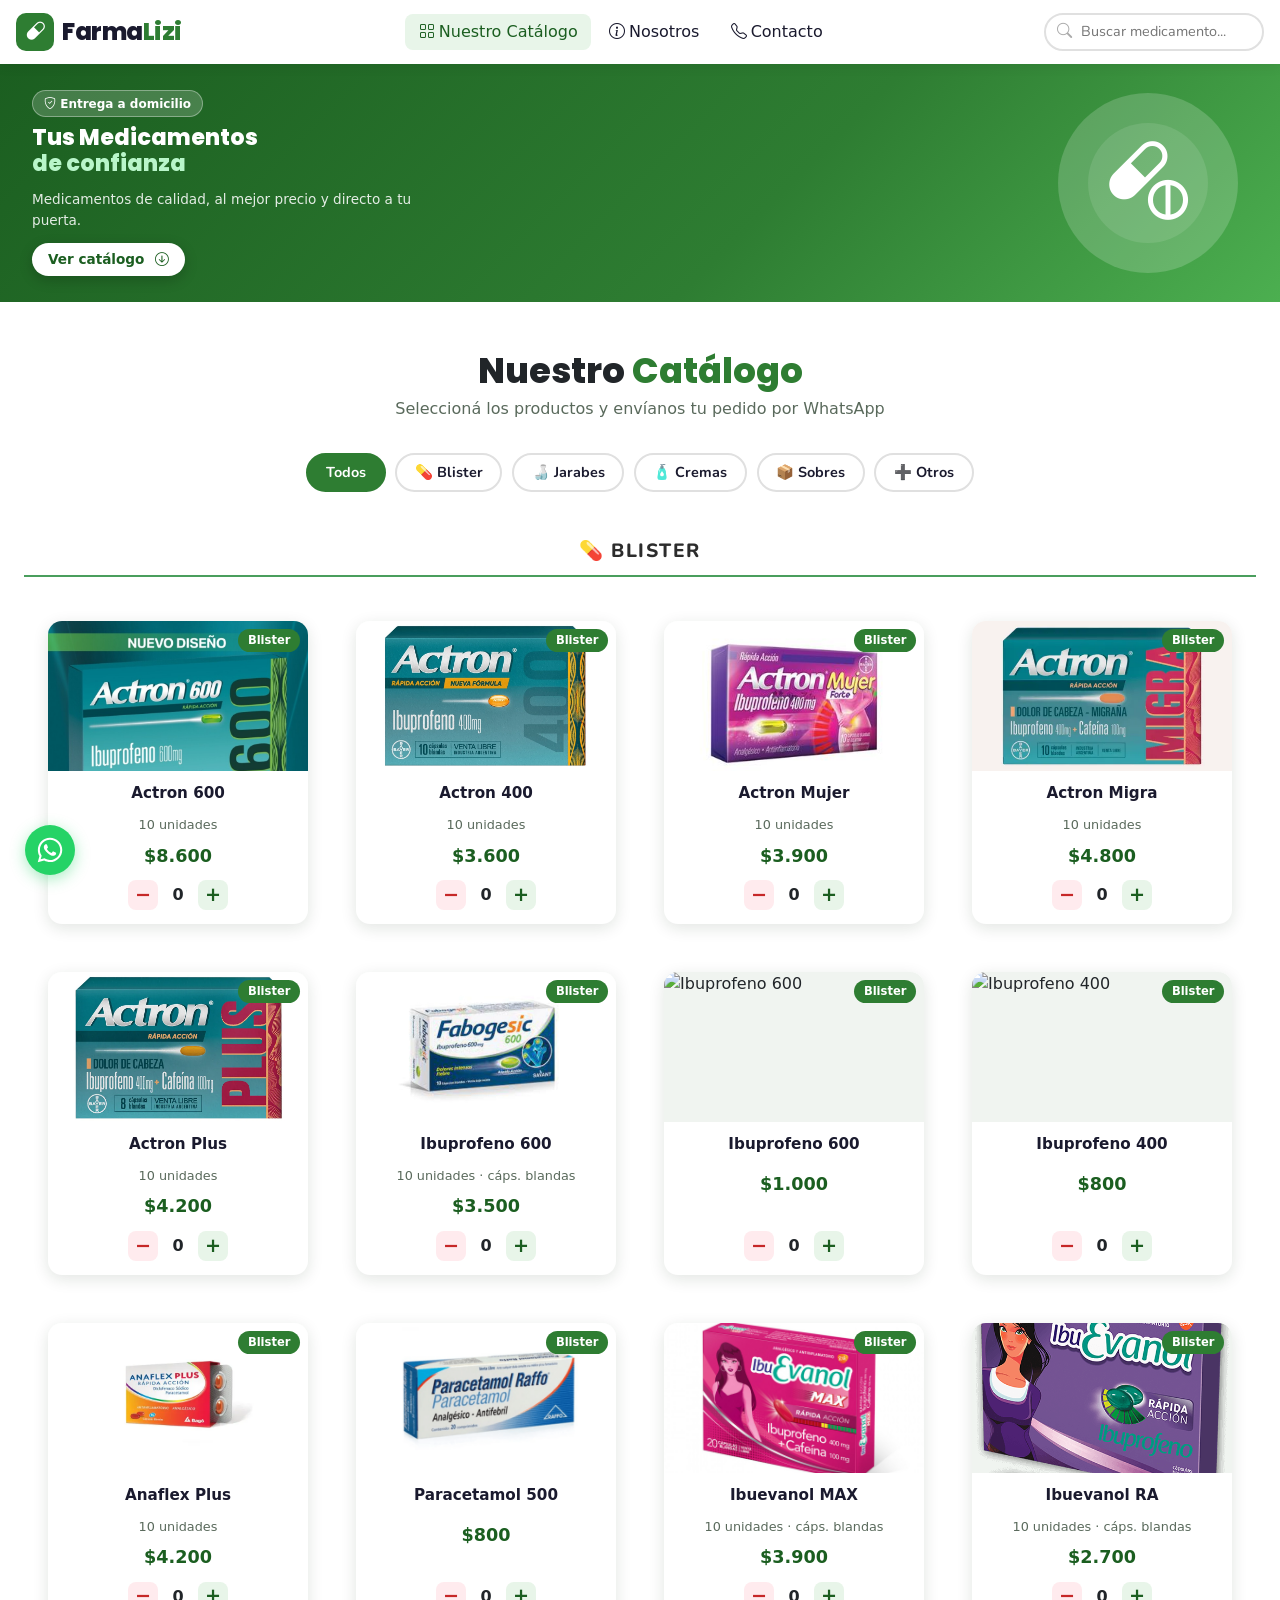
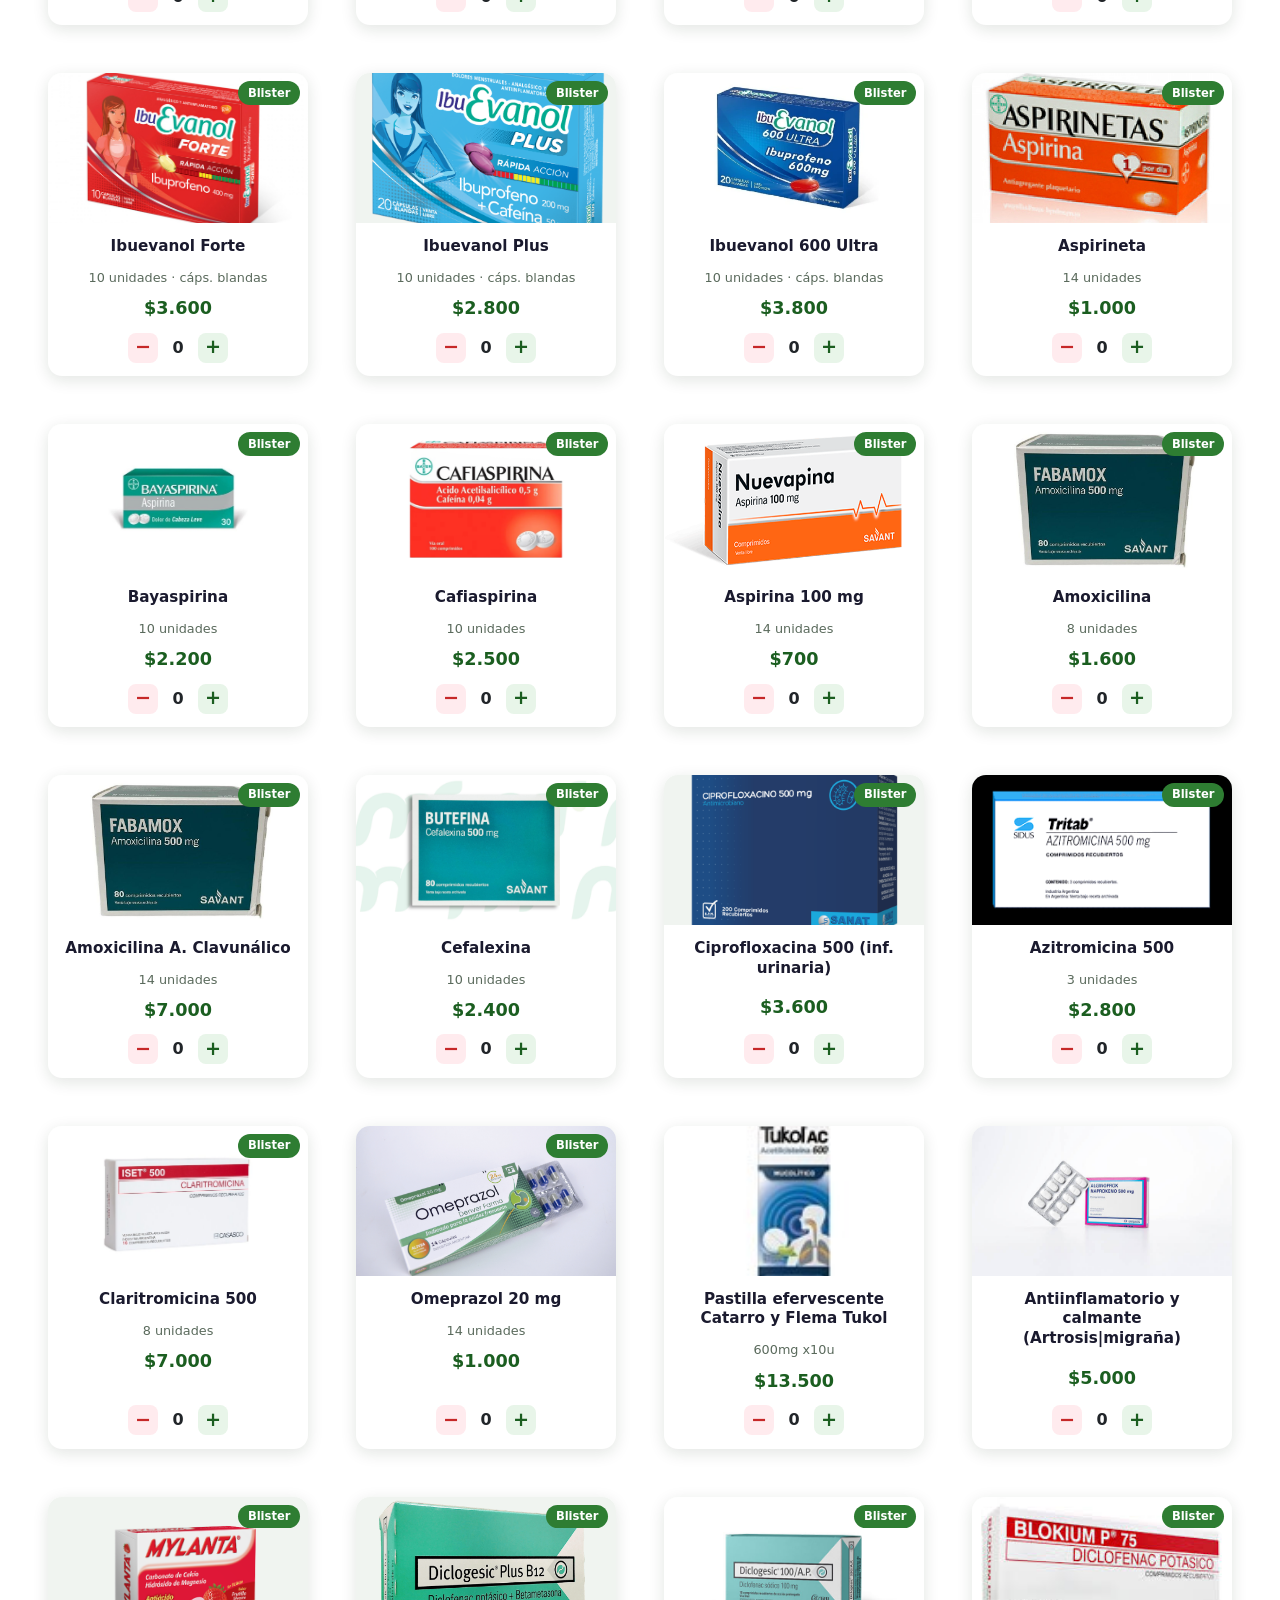
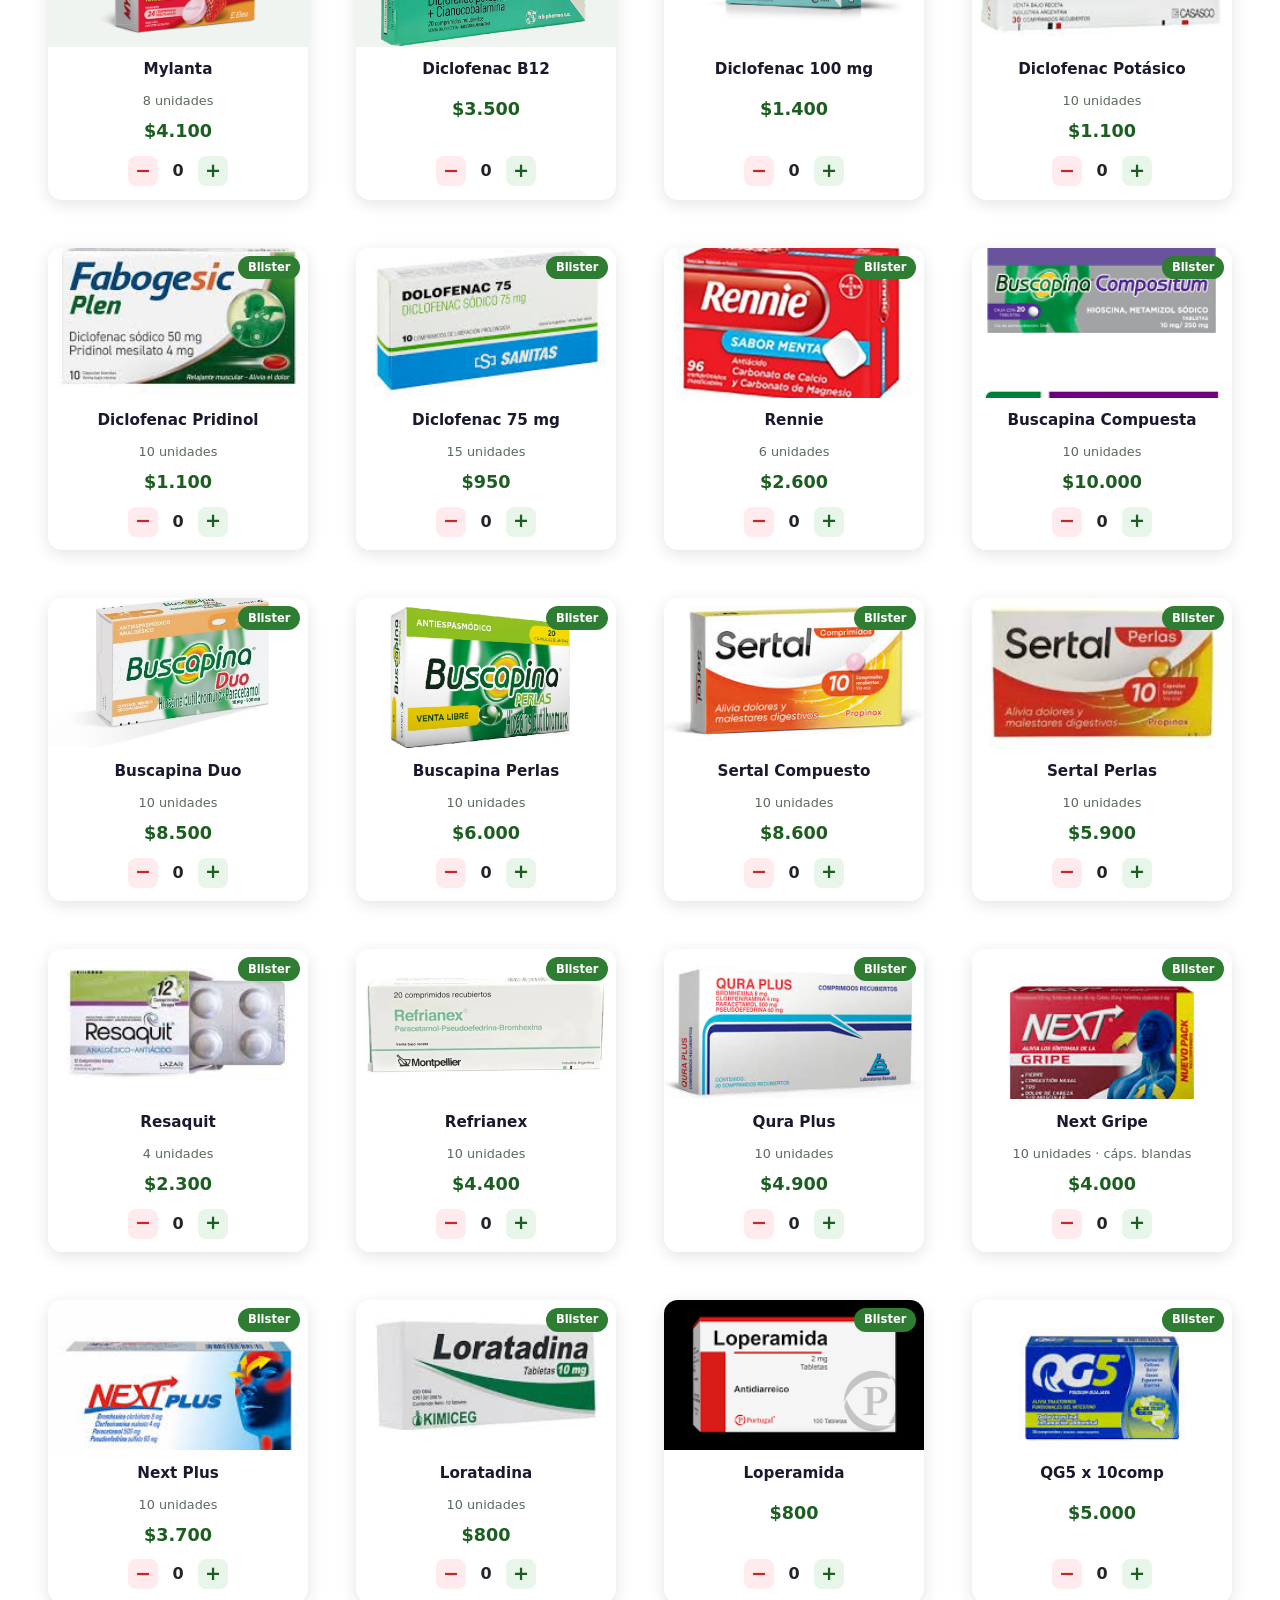
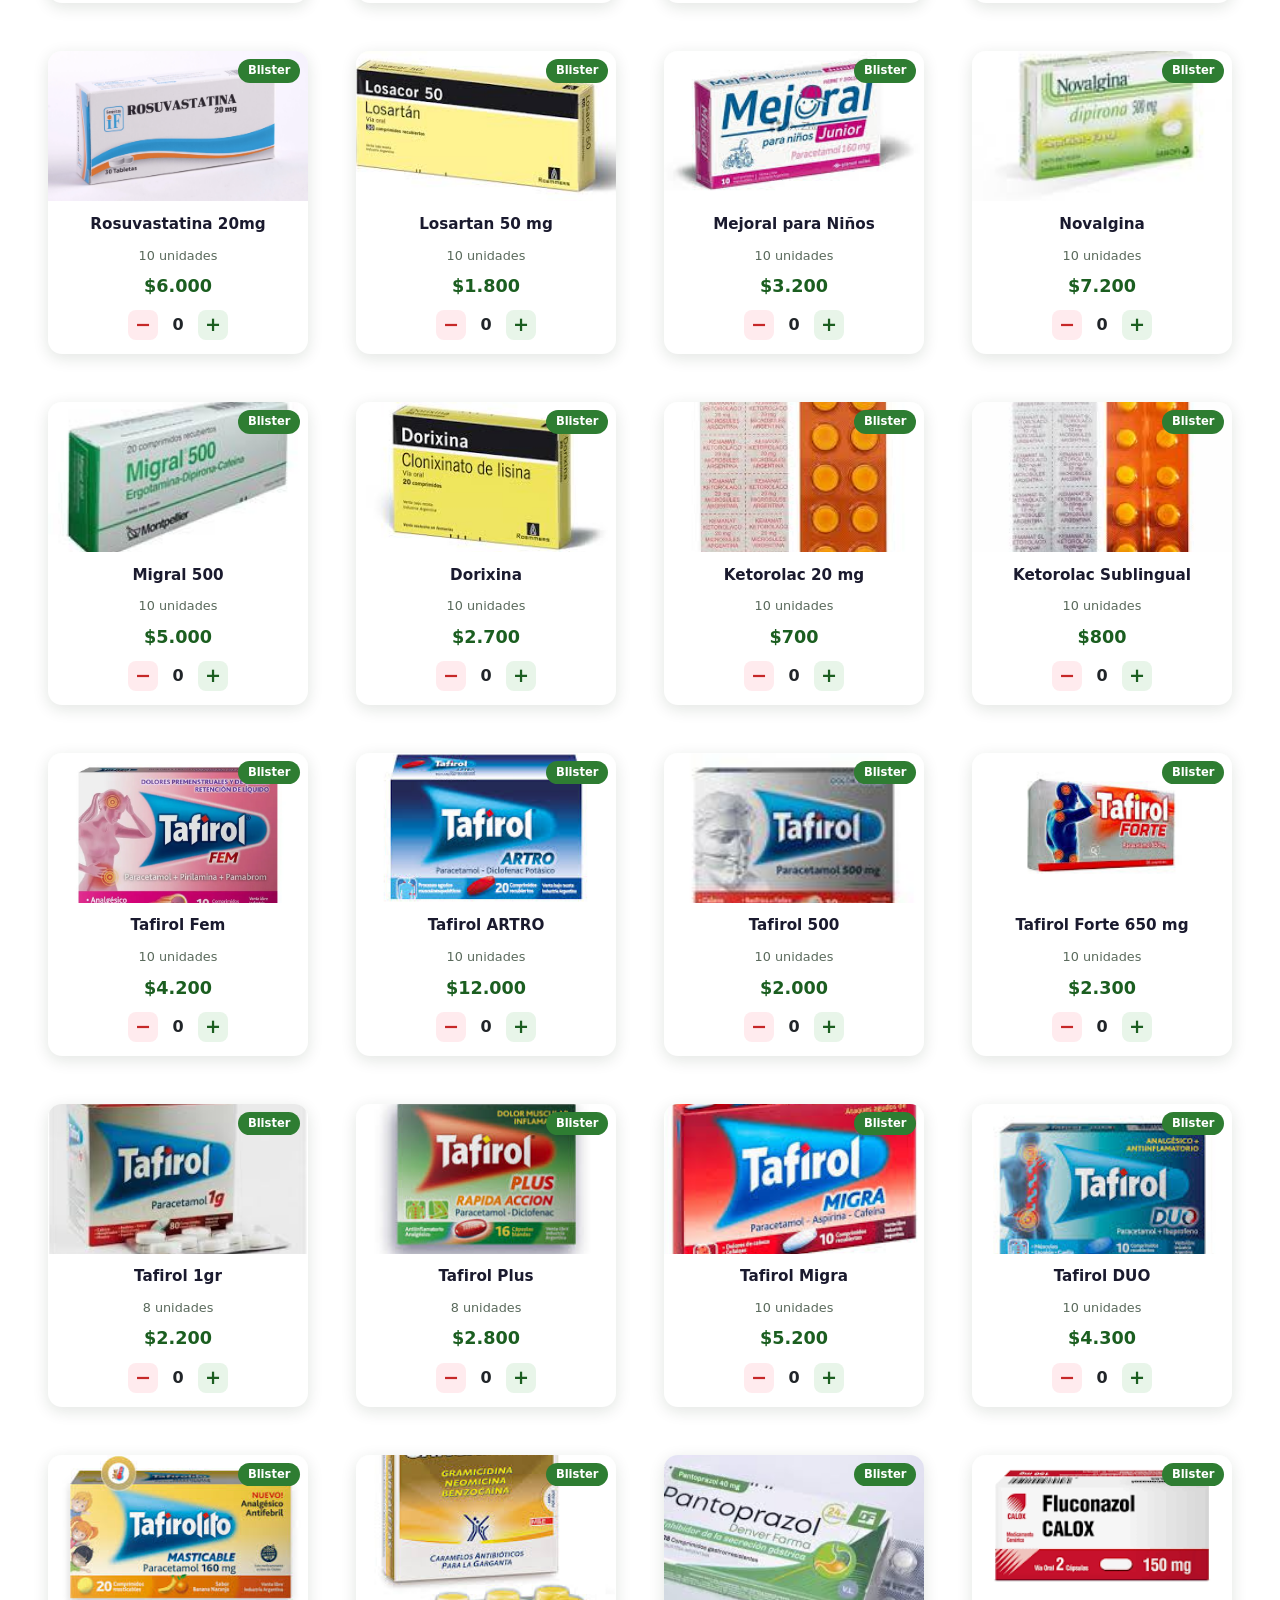
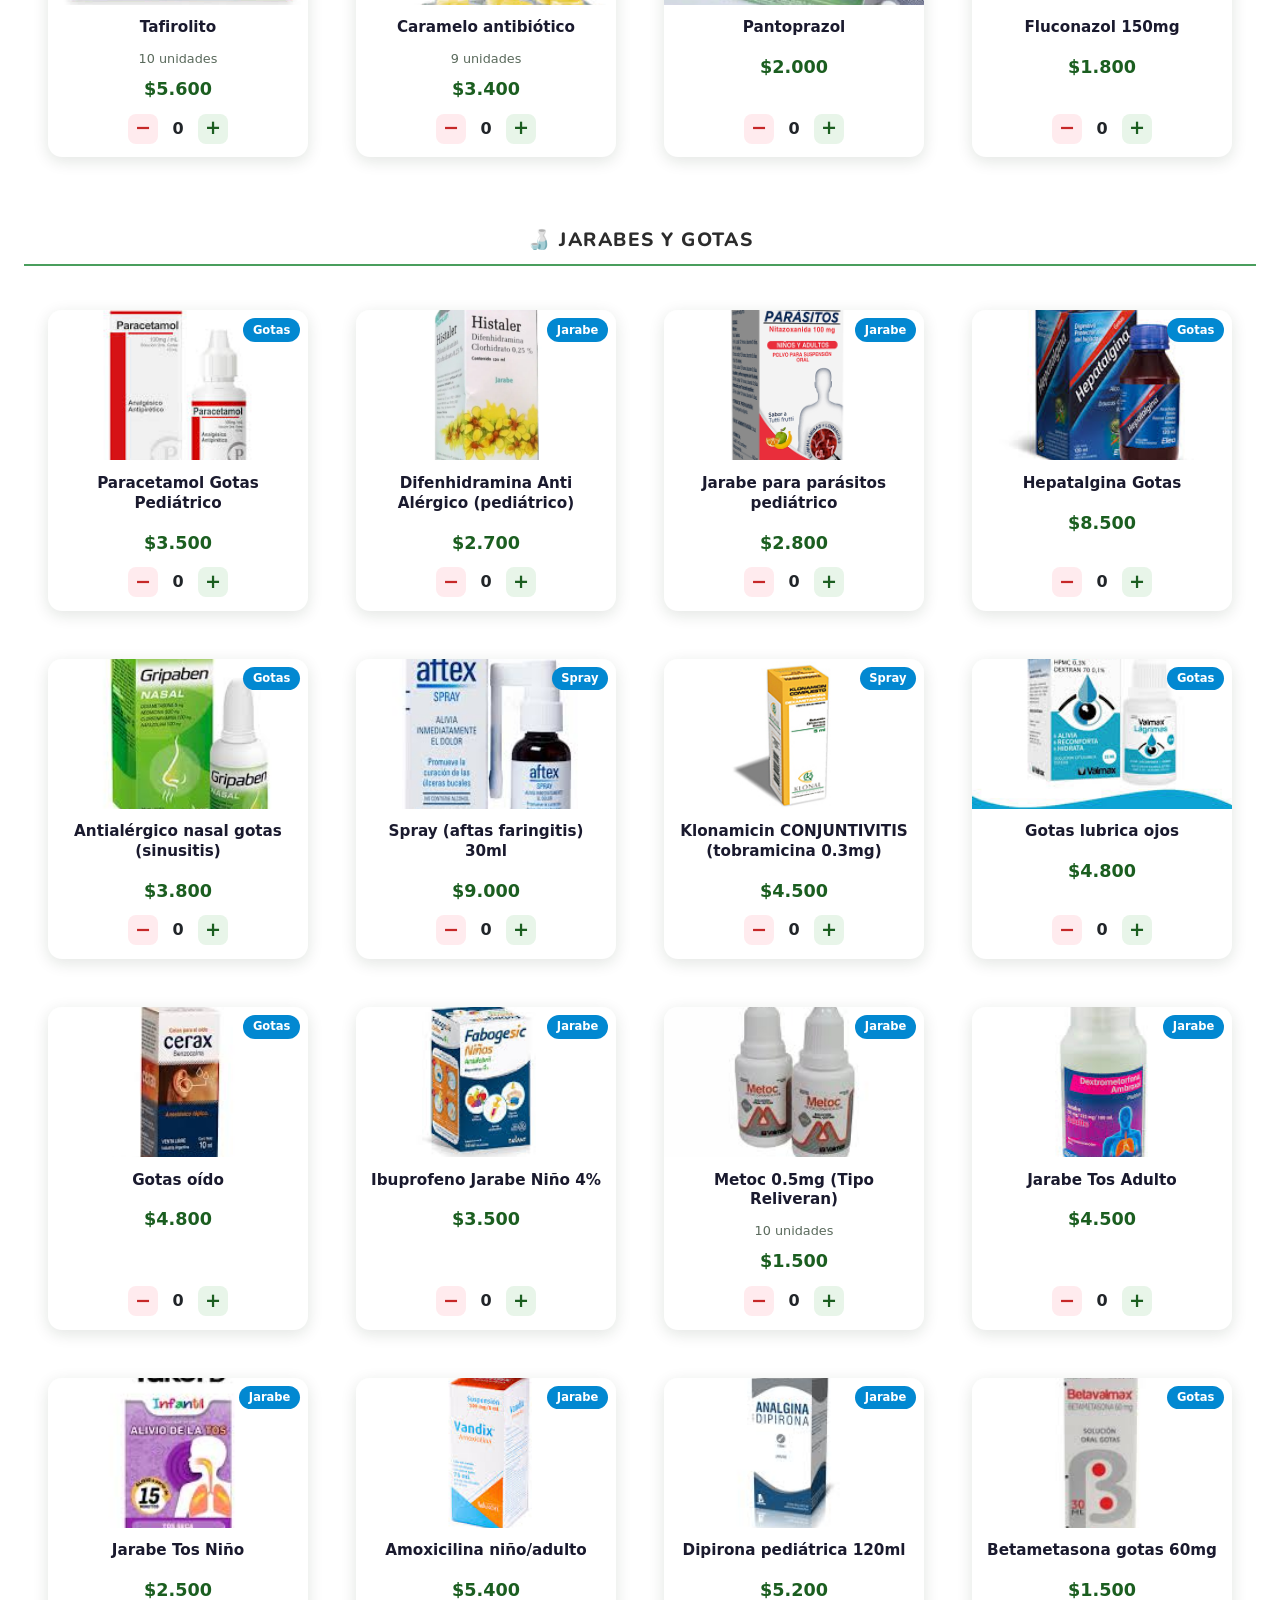
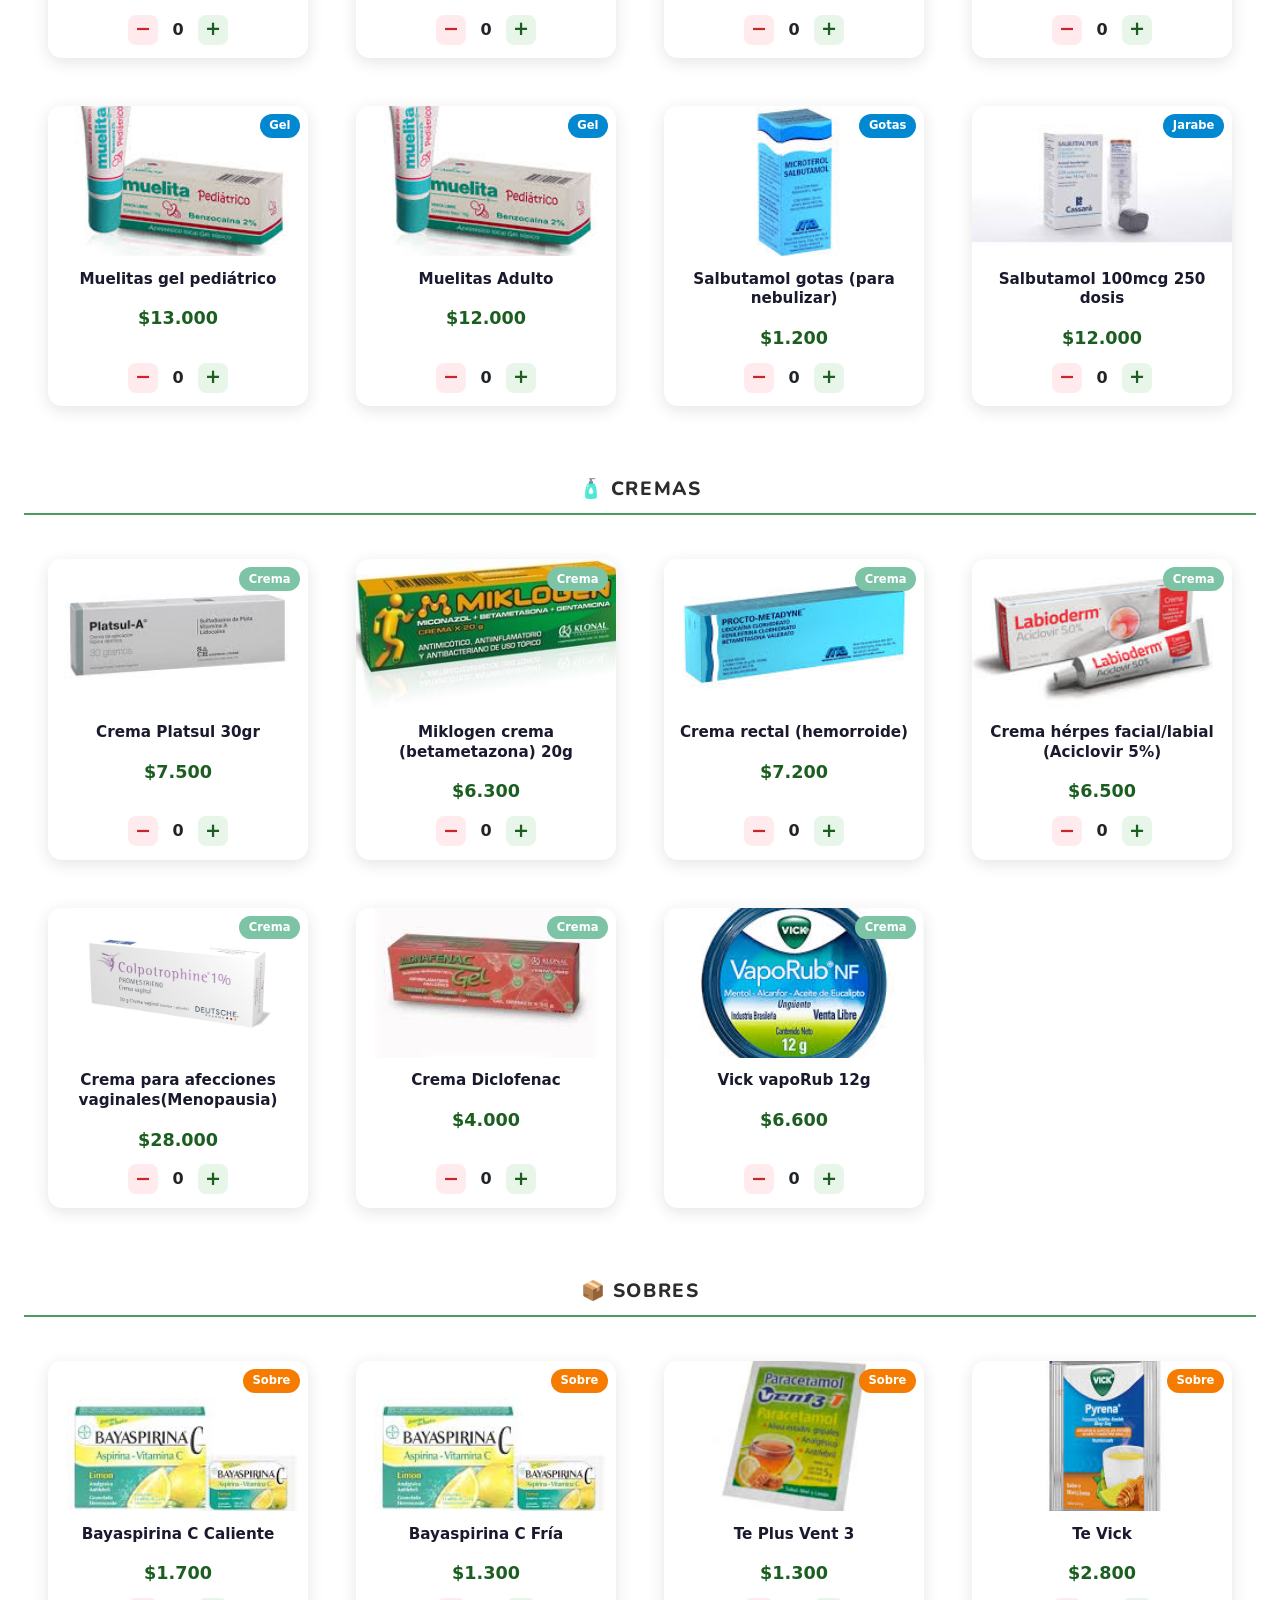
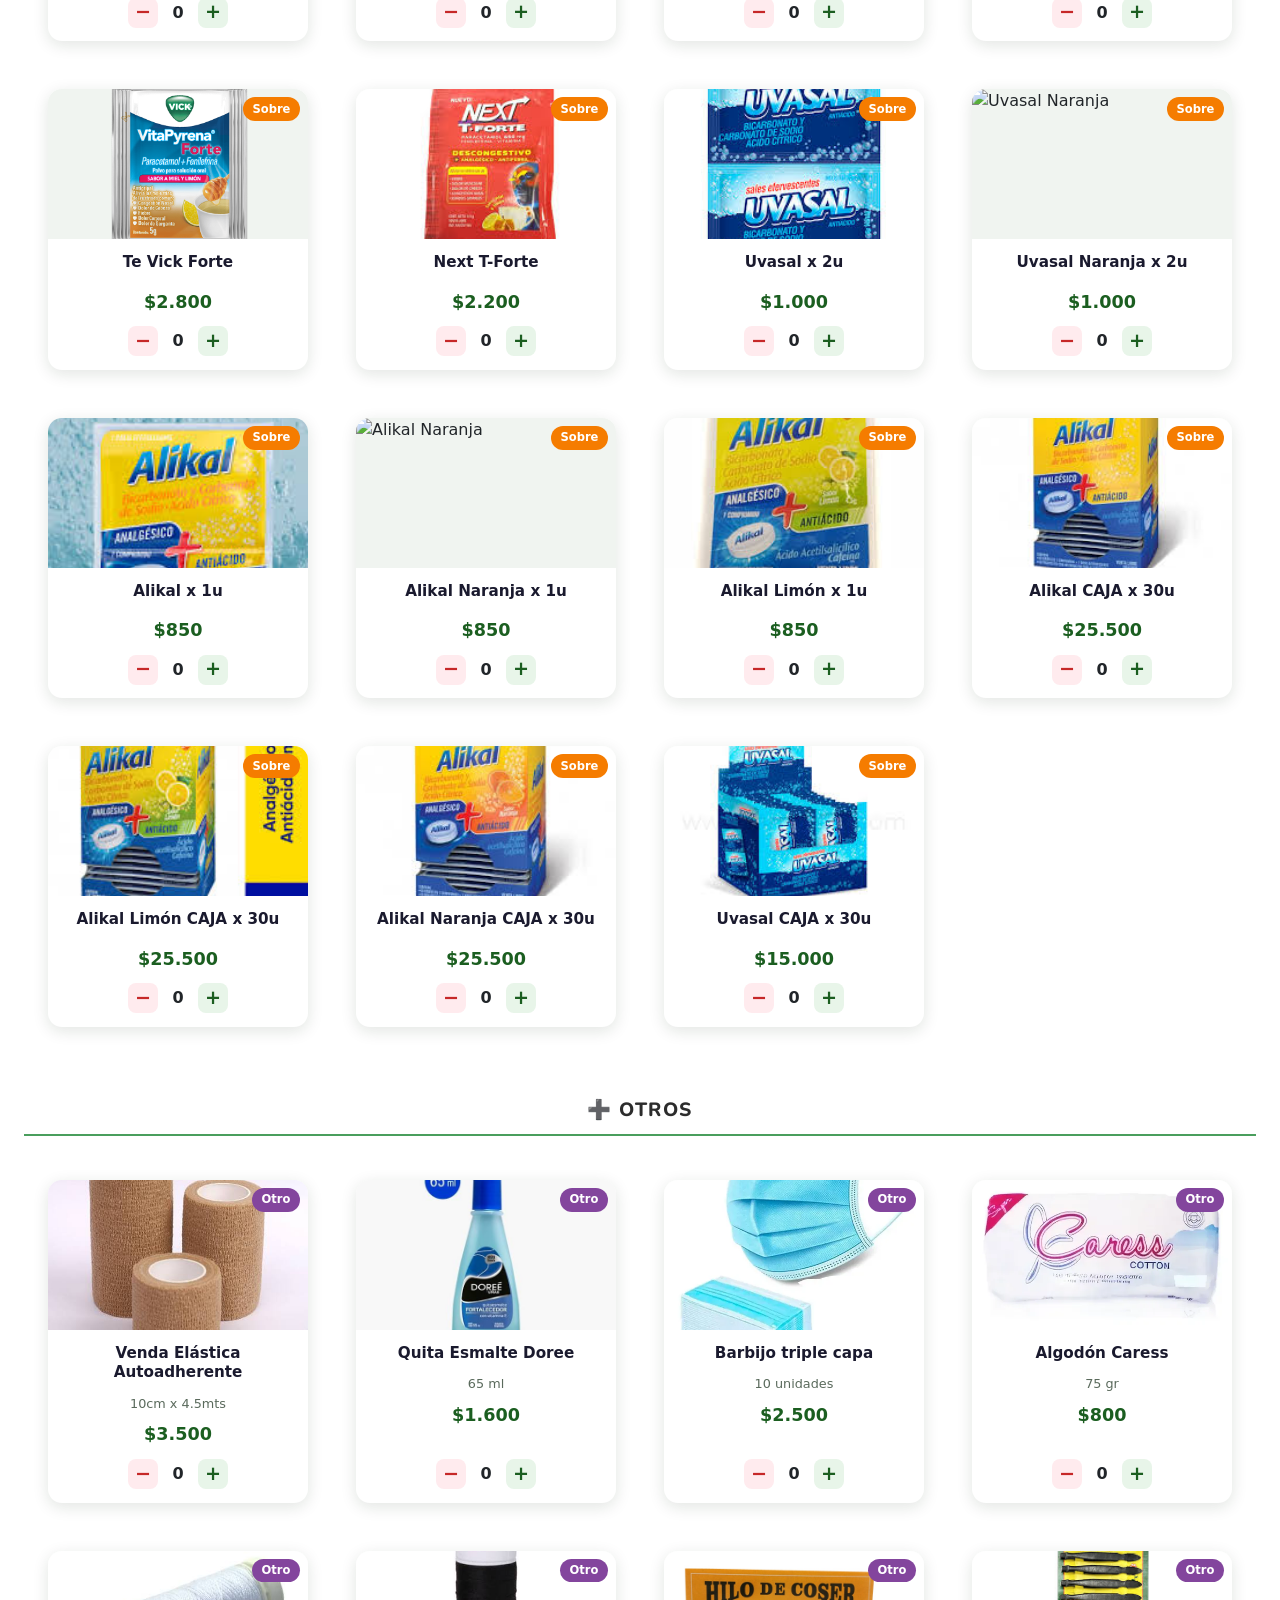
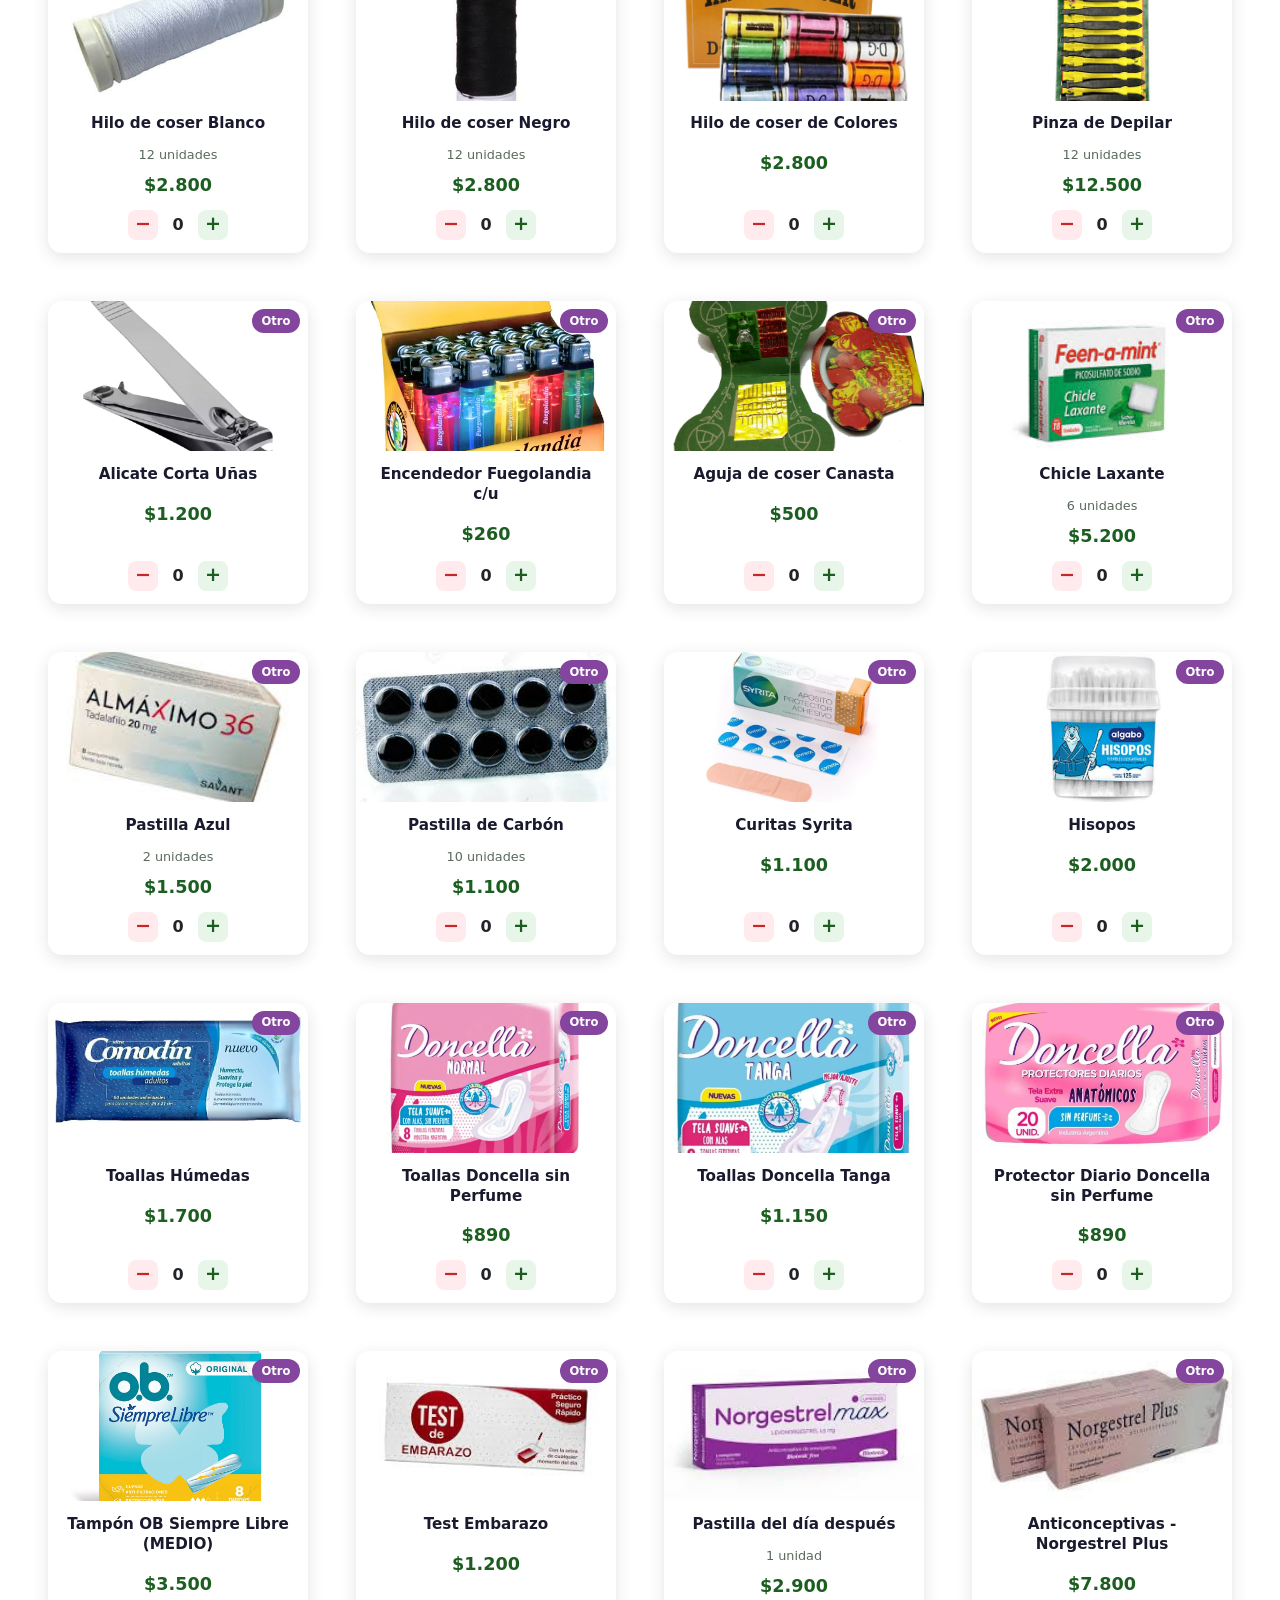
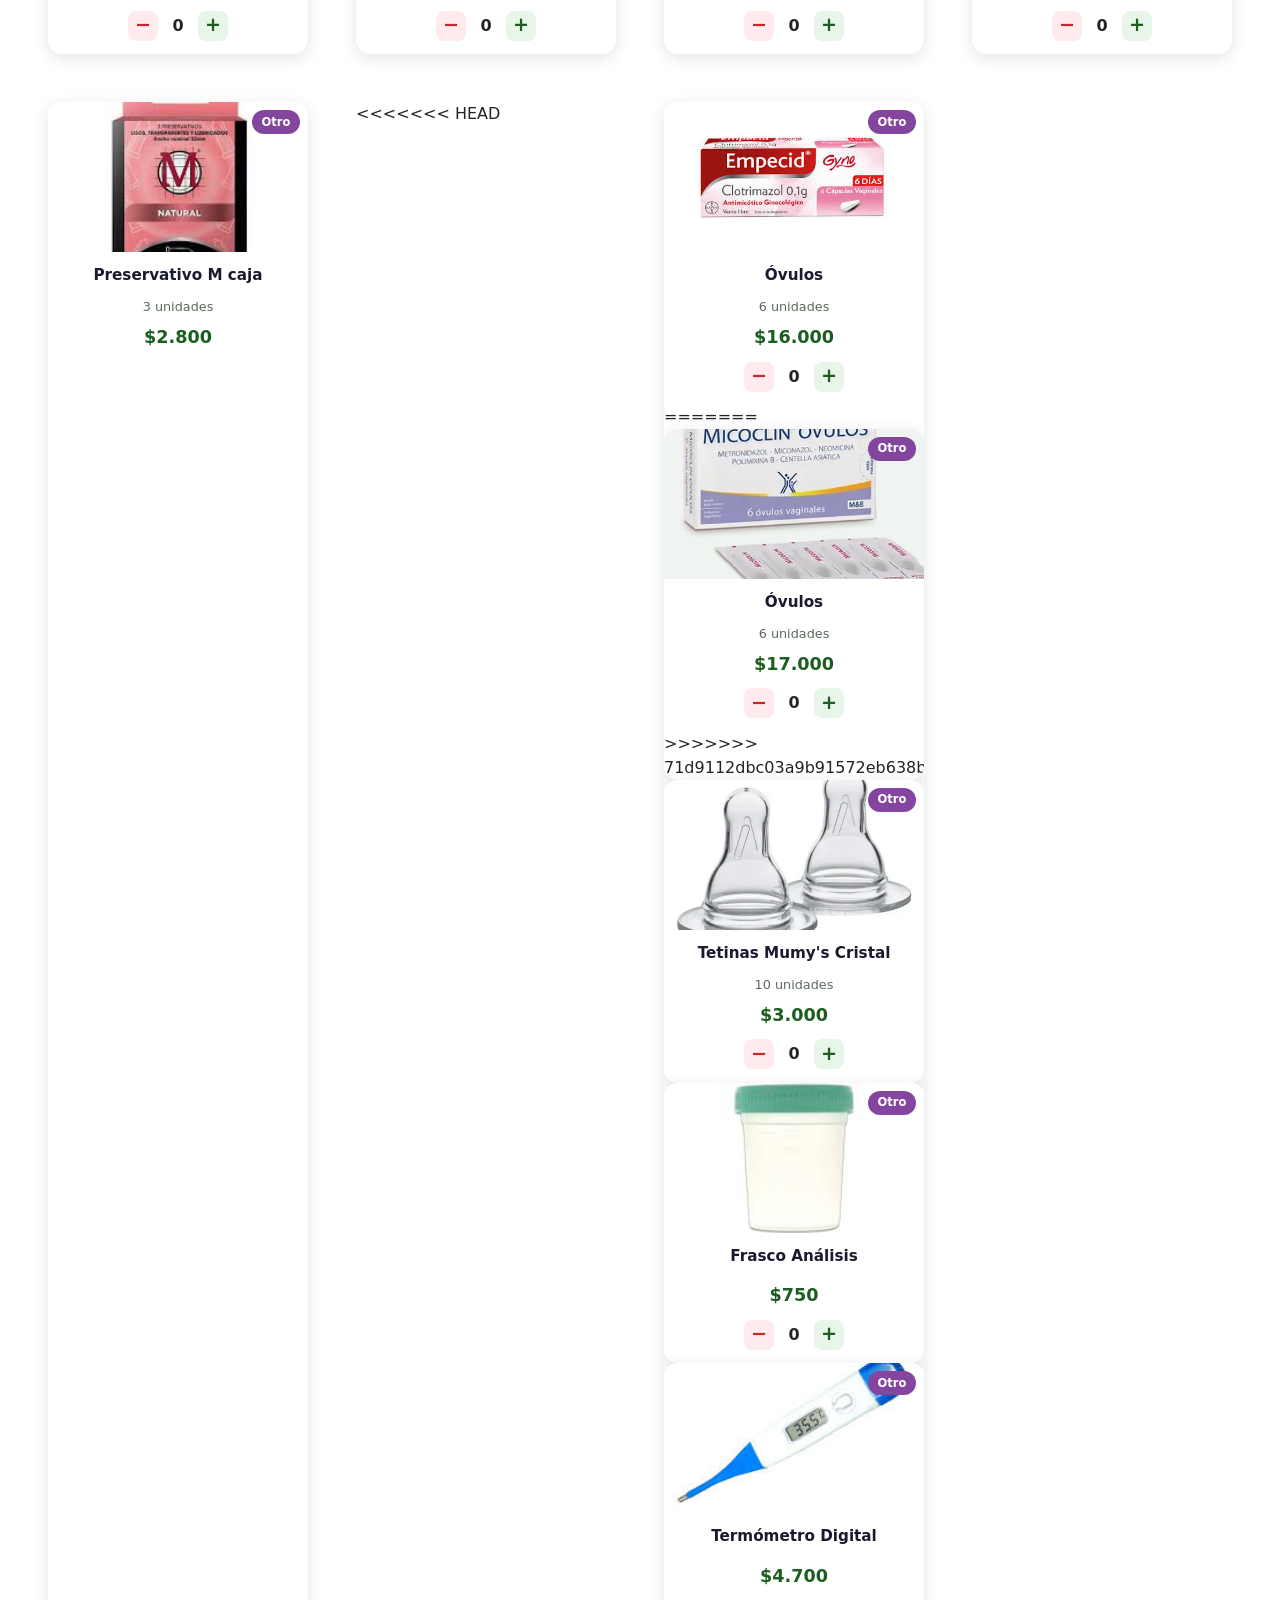
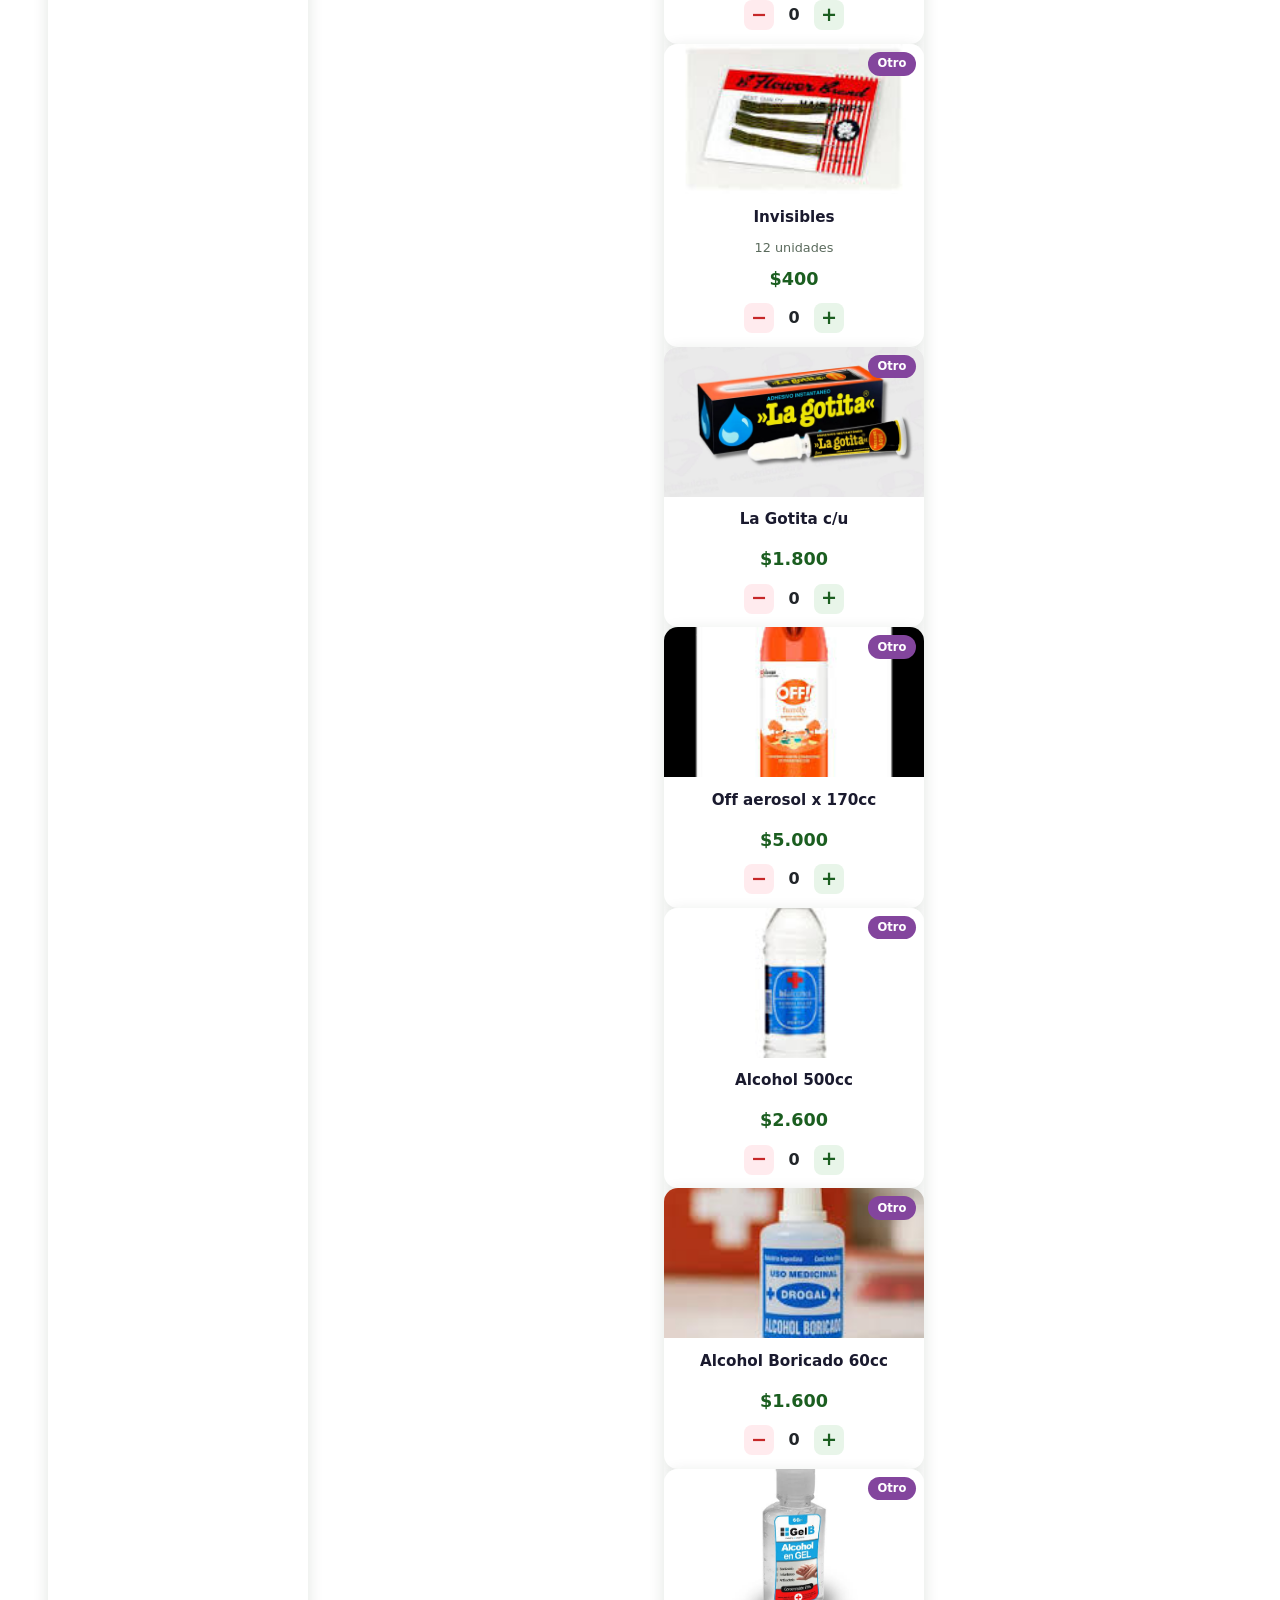
==== commit d7caf820: "Conflicto resuelto en producto quita esmalte" ====
--- a/index.html
+++ b/index.html
@@ -654,15 +654,9 @@
         <div class="prod-info"><h5>Venda Elástica Autoadherente</h5><small>10cm x 4.5mts</small><p class="prod-precio">$3.500</p><div class="cantidad-control"><button class="btn-menos" onclick="cambiarCantidad(this,-1)">−</button><span>0</span><button class="btn-mas" onclick="cambiarCantidad(this,1)">+</button></div></div>
       </div>
 
-<<<<<<< HEAD
        <div class="prod-card" data-cat="otro" data-nombre="Quita Esmalte" data-precio="1600">
         <div class="prod-img-wrap"><img src="./stilos/quitaDore.jpg" alt="Quita Esmalte"/><span class="prod-badge badge-otro">Otro</span></div>
         <div class="prod-info"><h5>Quita Esmalte Doree</h5><small>65 ml</small><p class="prod-precio">$1.600</p><div class="cantidad-control"><button class="btn-menos" onclick="cambiarCantidad(this,-1)">−</button><span>0</span><button class="btn-mas" onclick="cambiarCantidad(this,1)">+</button></div></div>
-=======
-       <div class="prod-card" data-cat="otro" data-nombre="Quita Esmalte" data-precio="1400">
-        <div class="prod-img-wrap"><img src="./stilos/quitaesmalte.jfif" alt="Quita Esmalte"/><span class="prod-badge badge-otro">Otro</span></div>
-        <div class="prod-info"><h5>Quita Esmalte Doree</h5><small>65ml</small><p class="prod-precio">$1.400</p><div class="cantidad-control"><button class="btn-menos" onclick="cambiarCantidad(this,-1)">−</button><span>0</span><button class="btn-mas" onclick="cambiarCantidad(this,1)">+</button></div></div>
->>>>>>> 71d9112dbc03a9b91572eb638b1bae65df9e0417
       </div>
 
        <div class="prod-card" data-cat="otro" data-nombre="Barbijo triple capa x10" data-precio="2500">
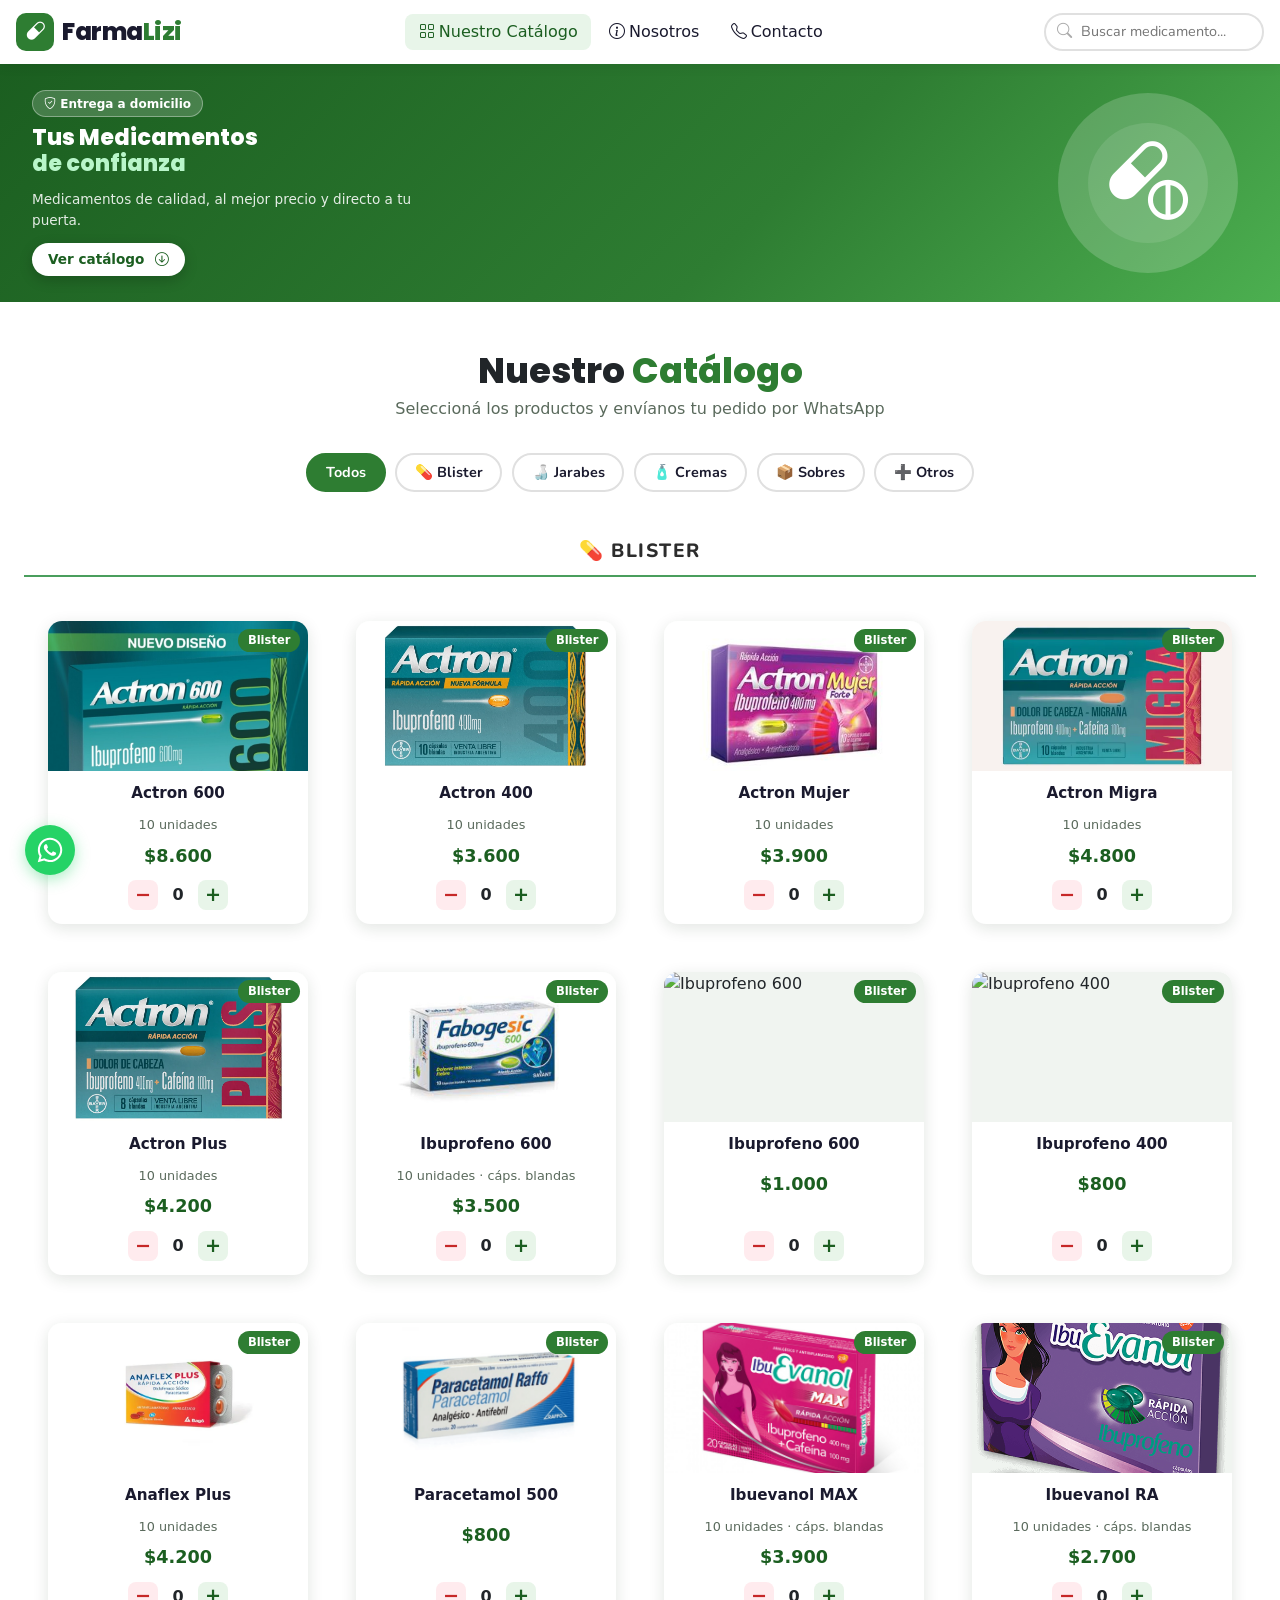
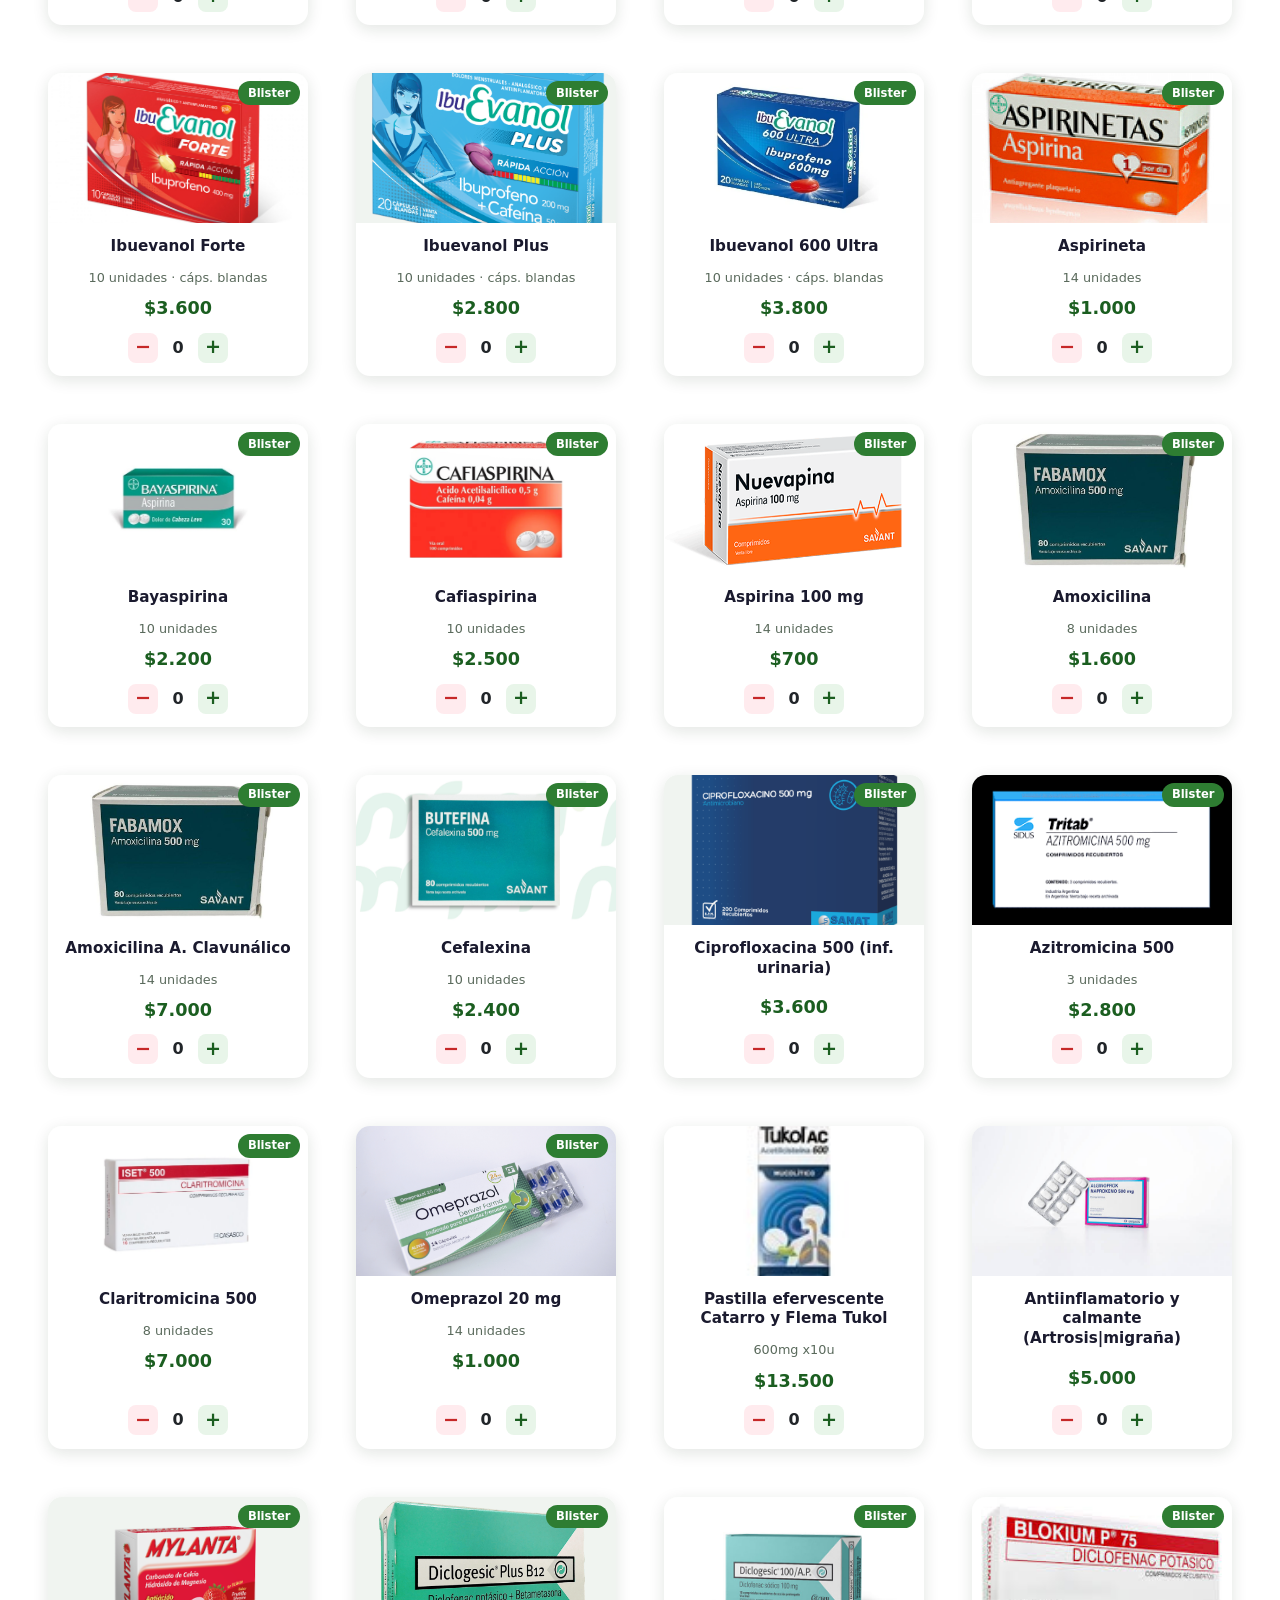
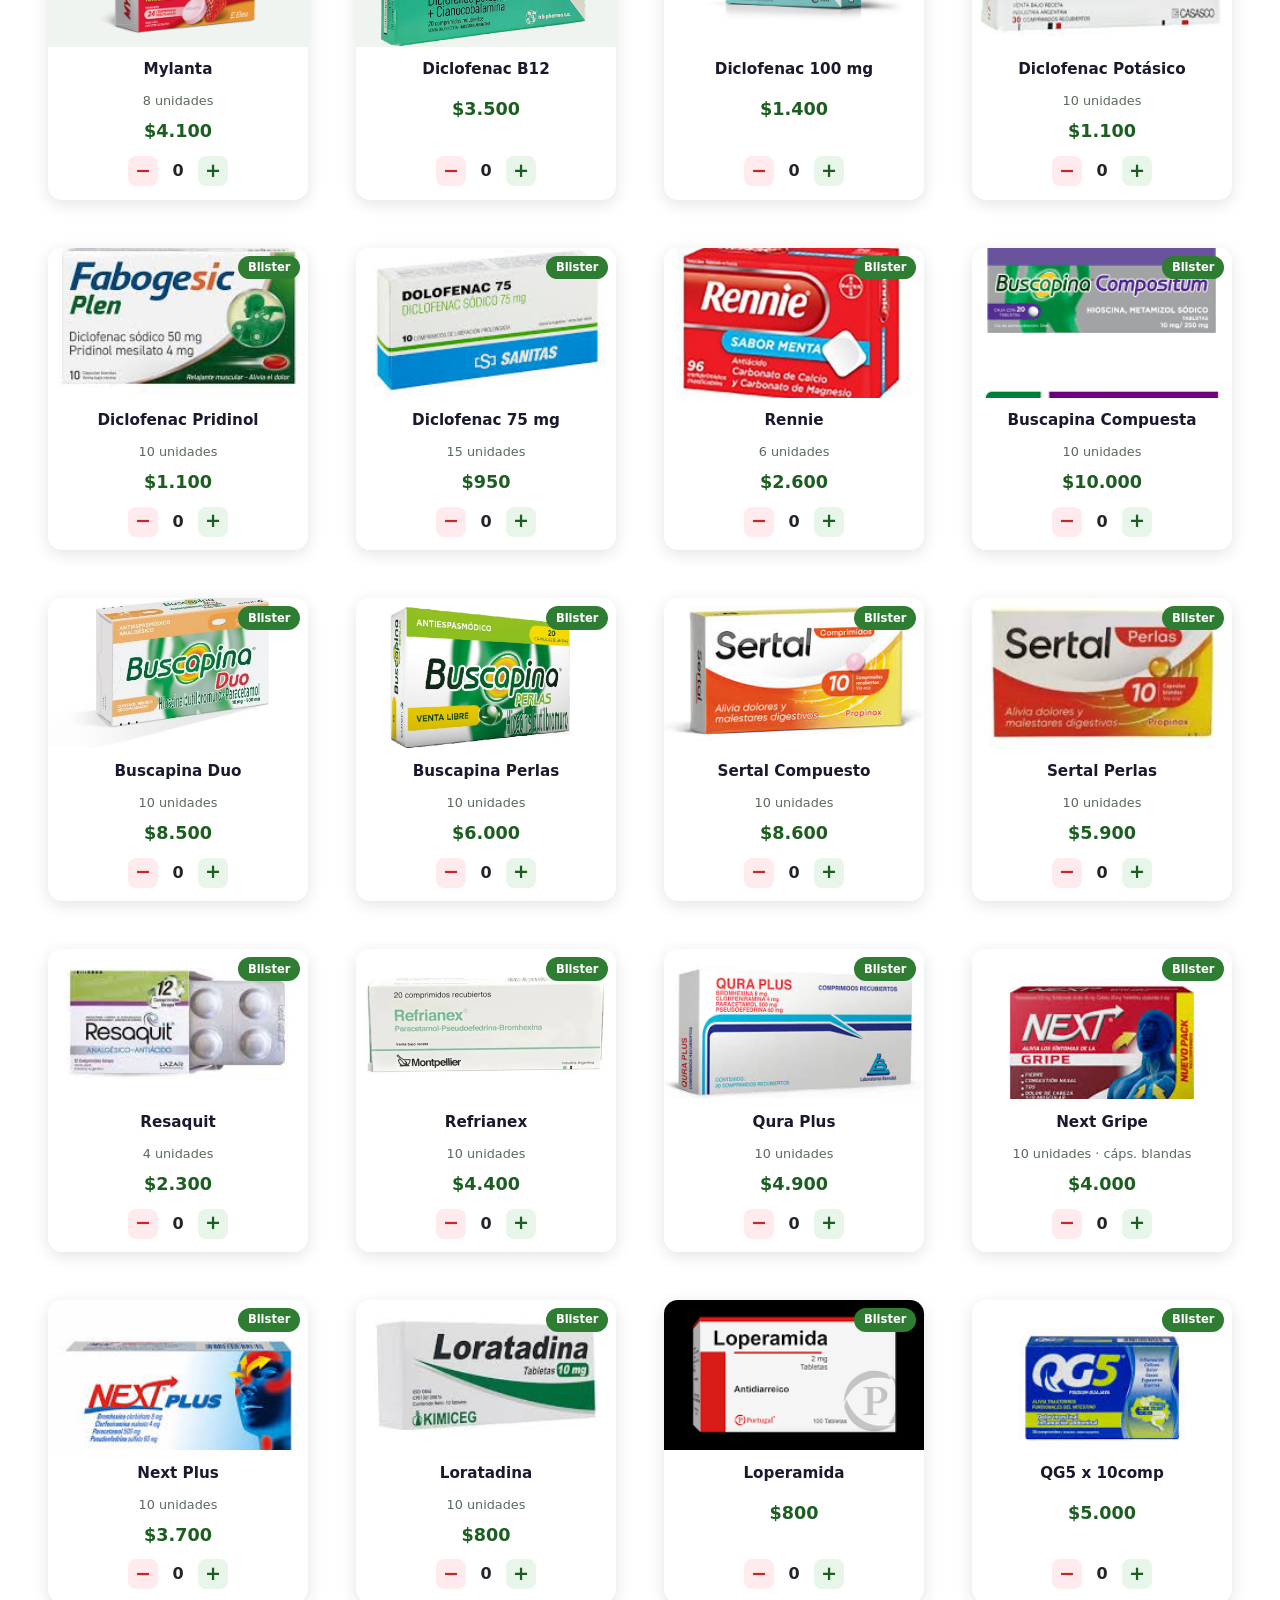
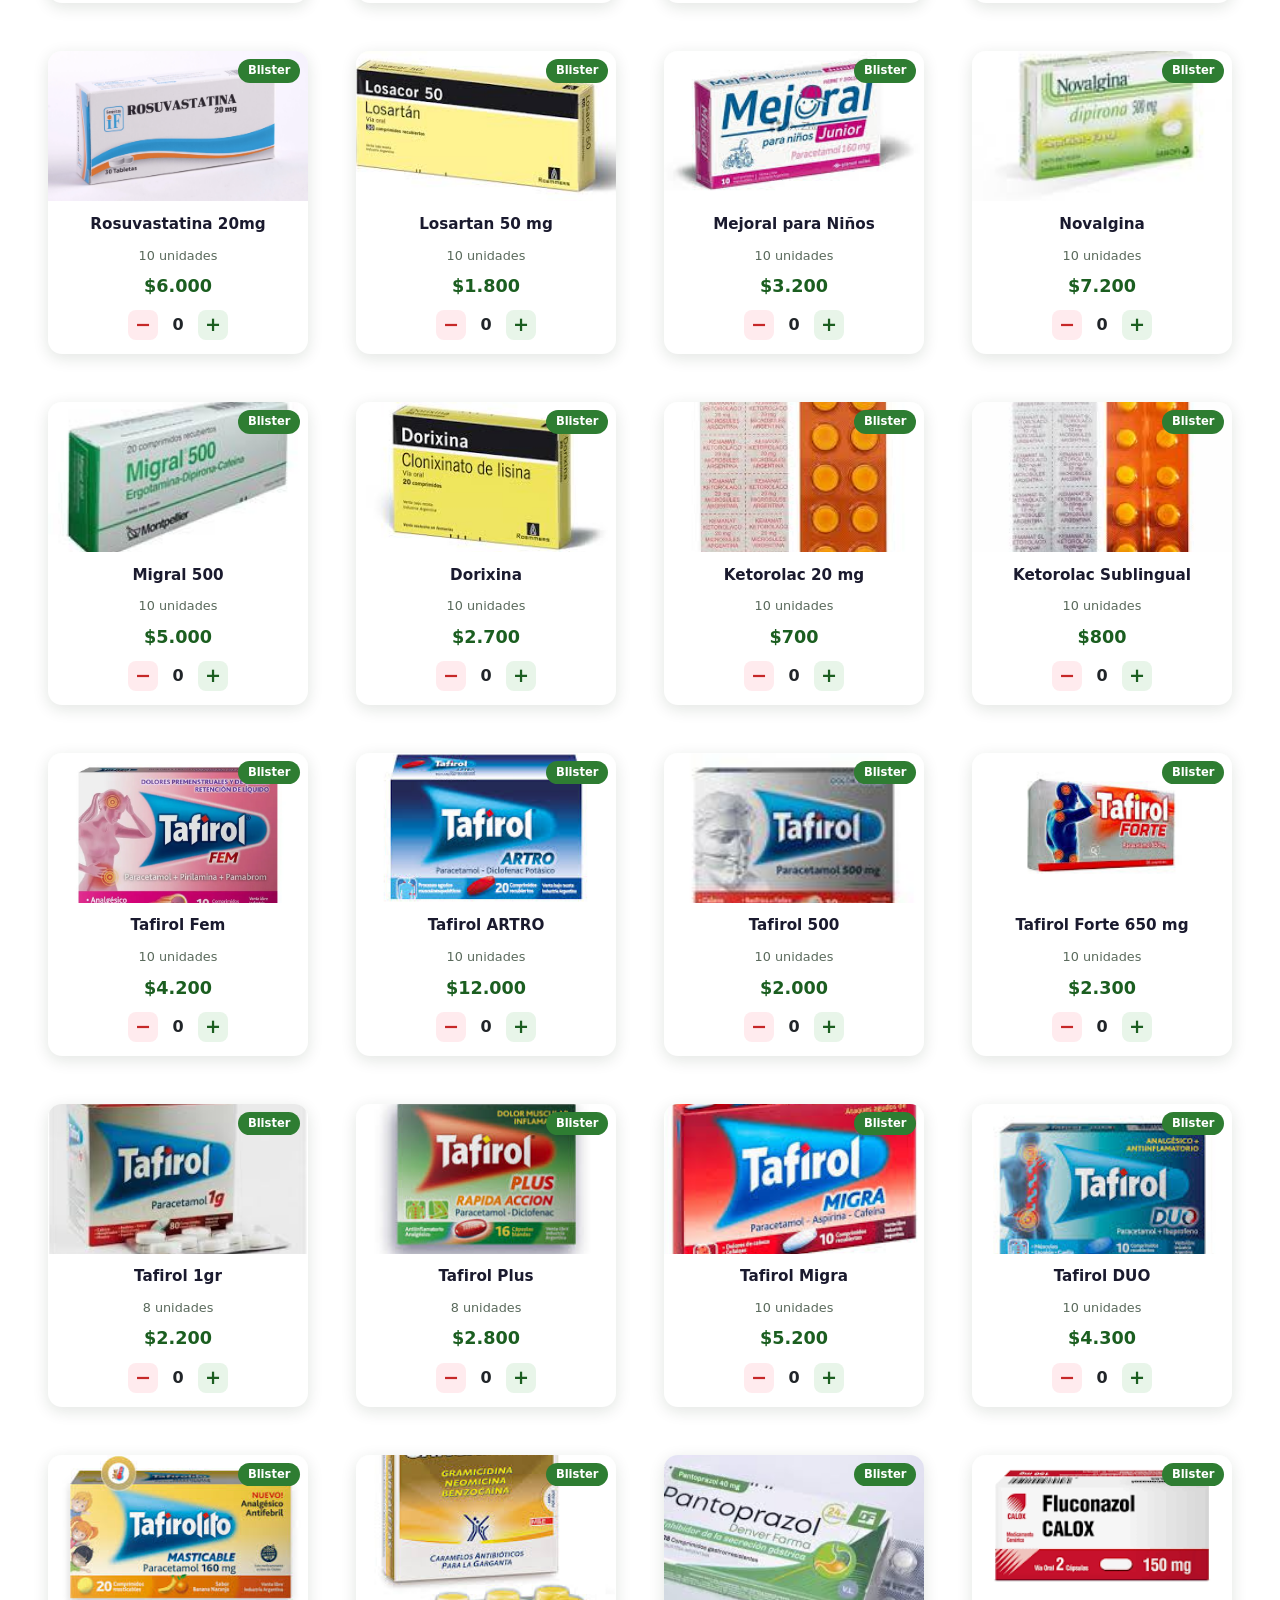
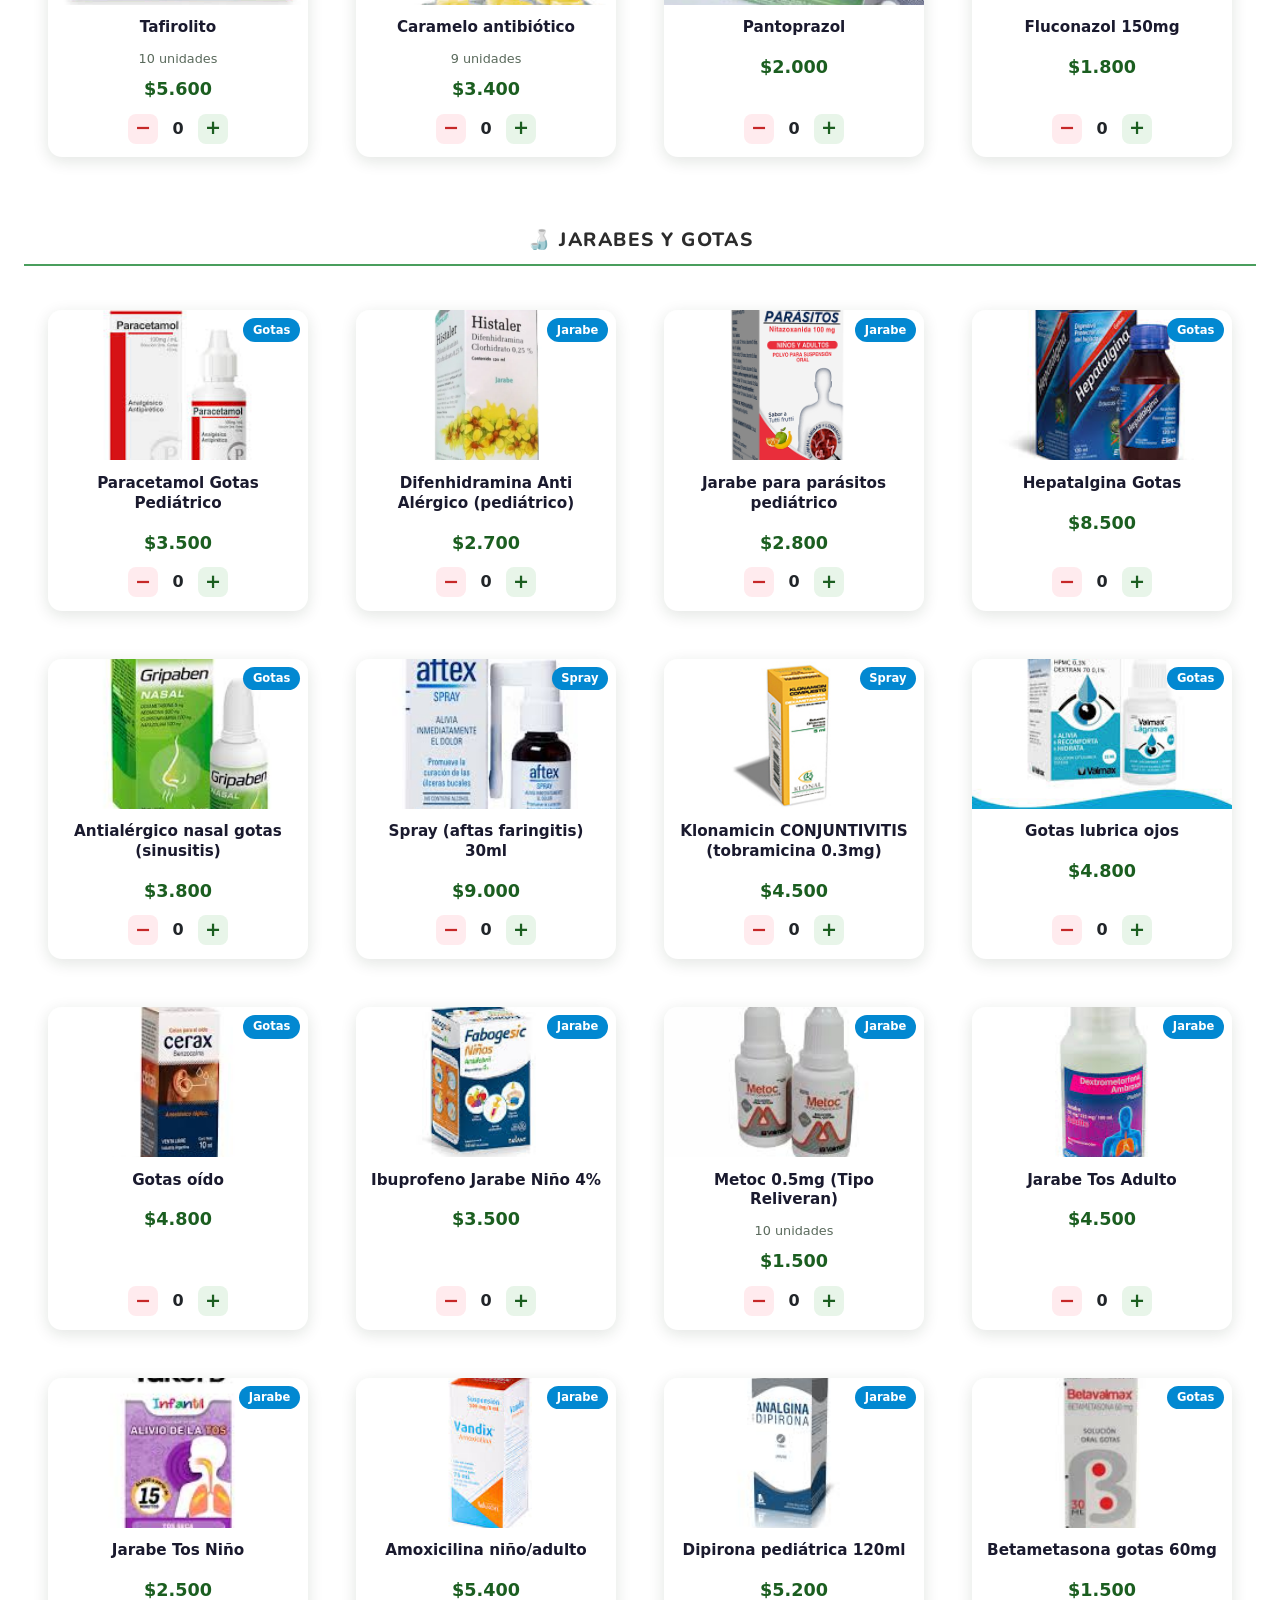
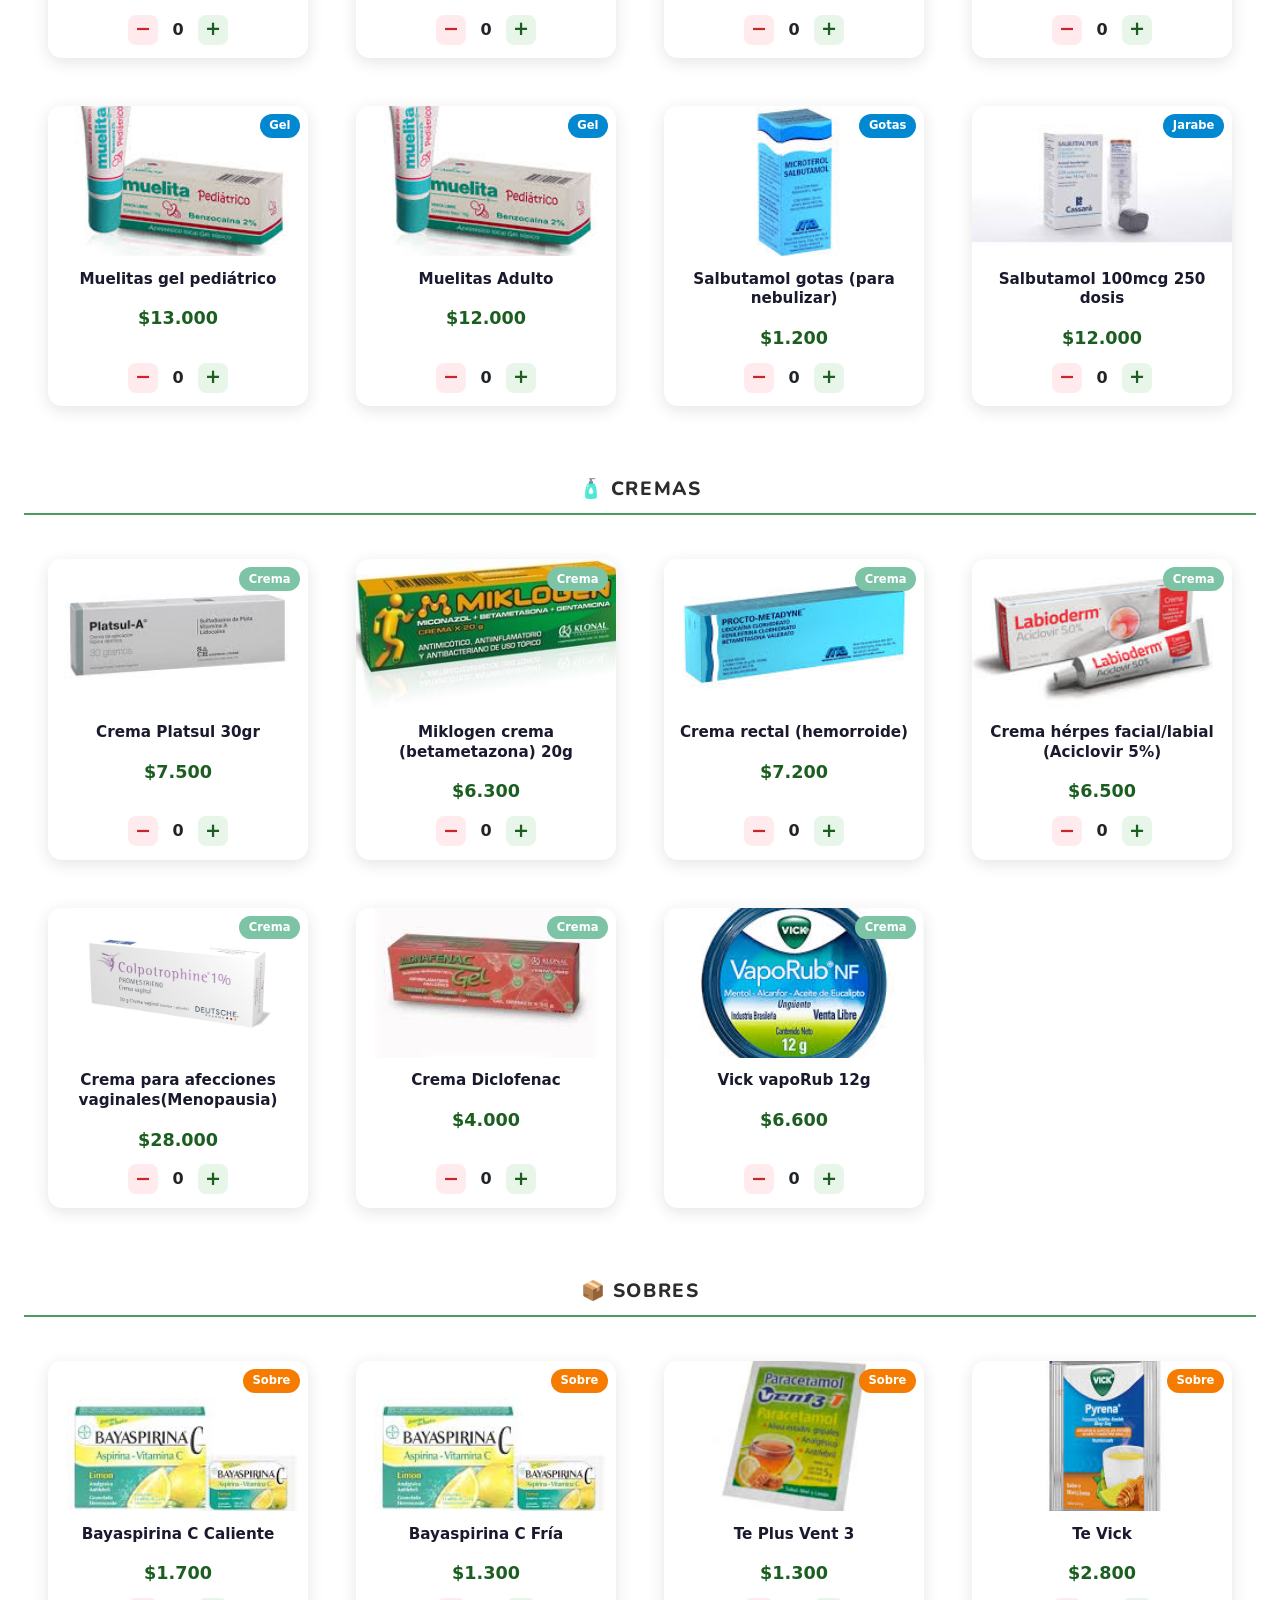
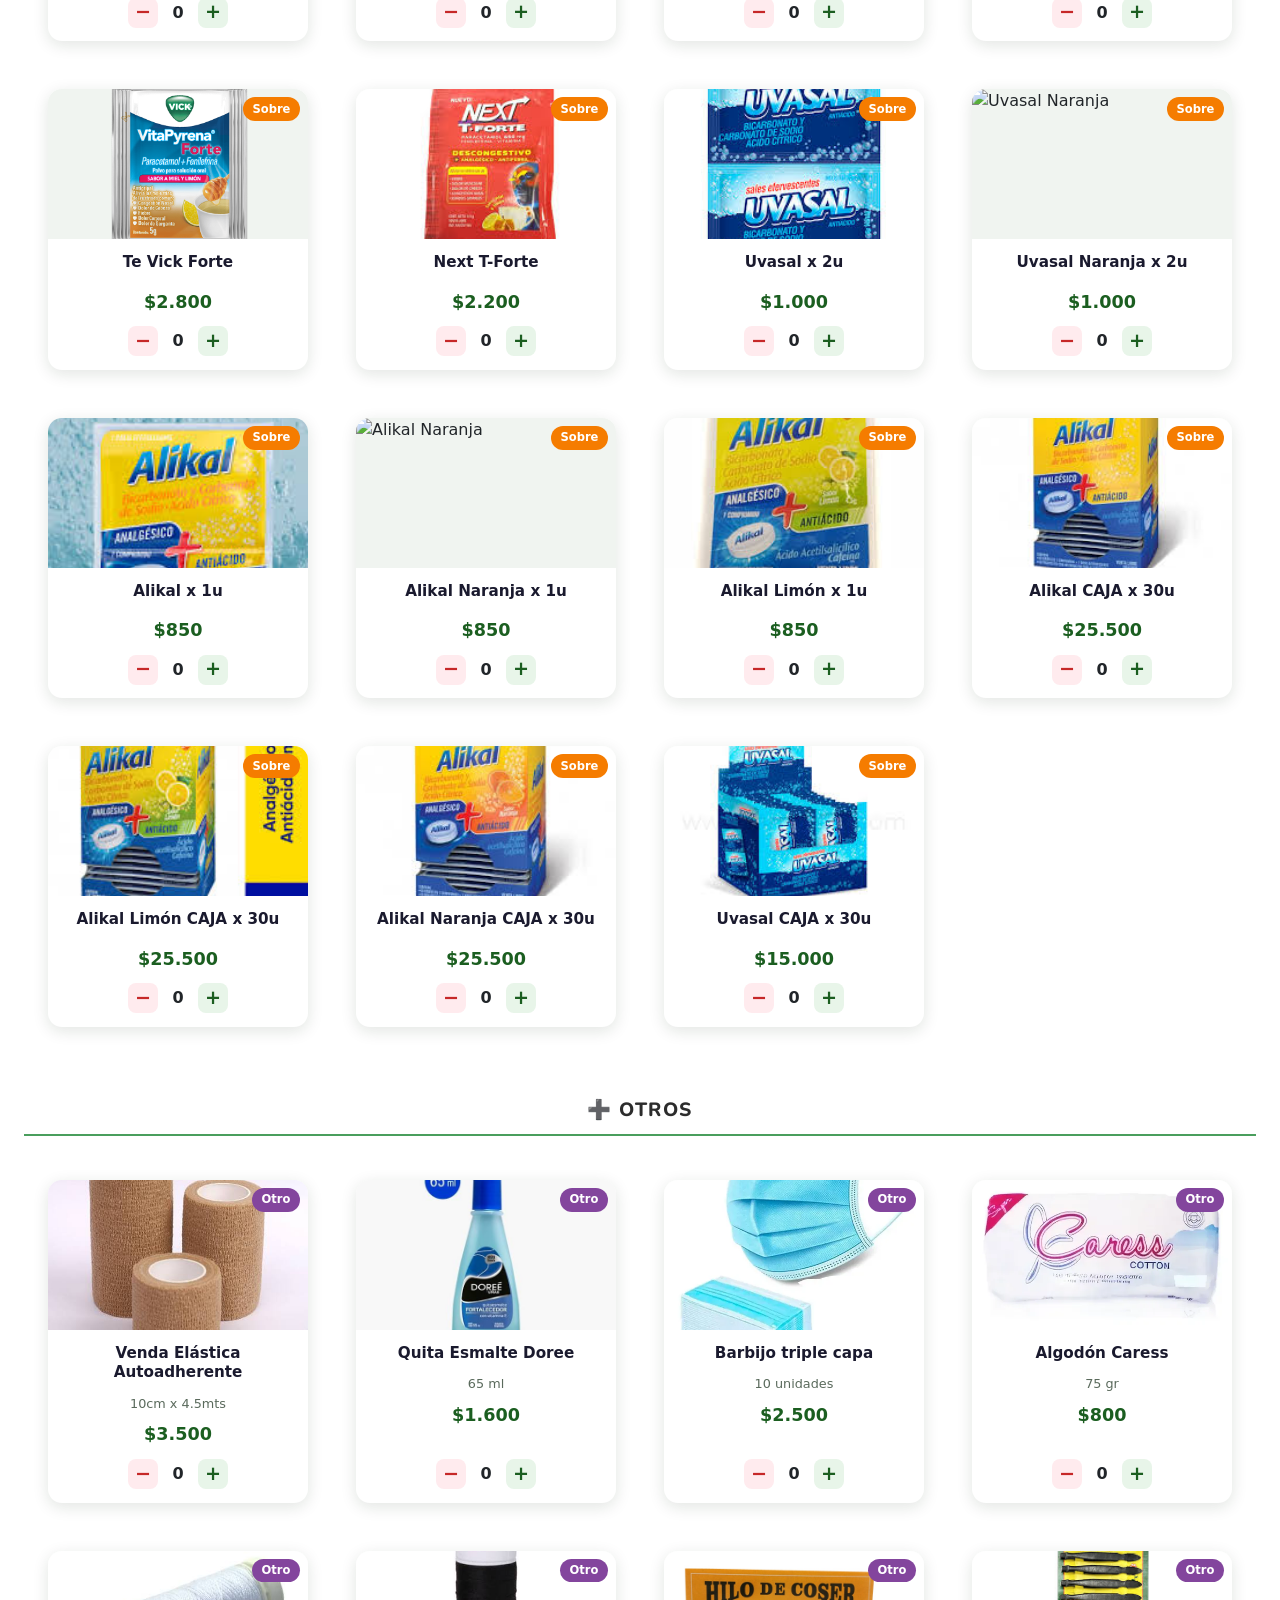
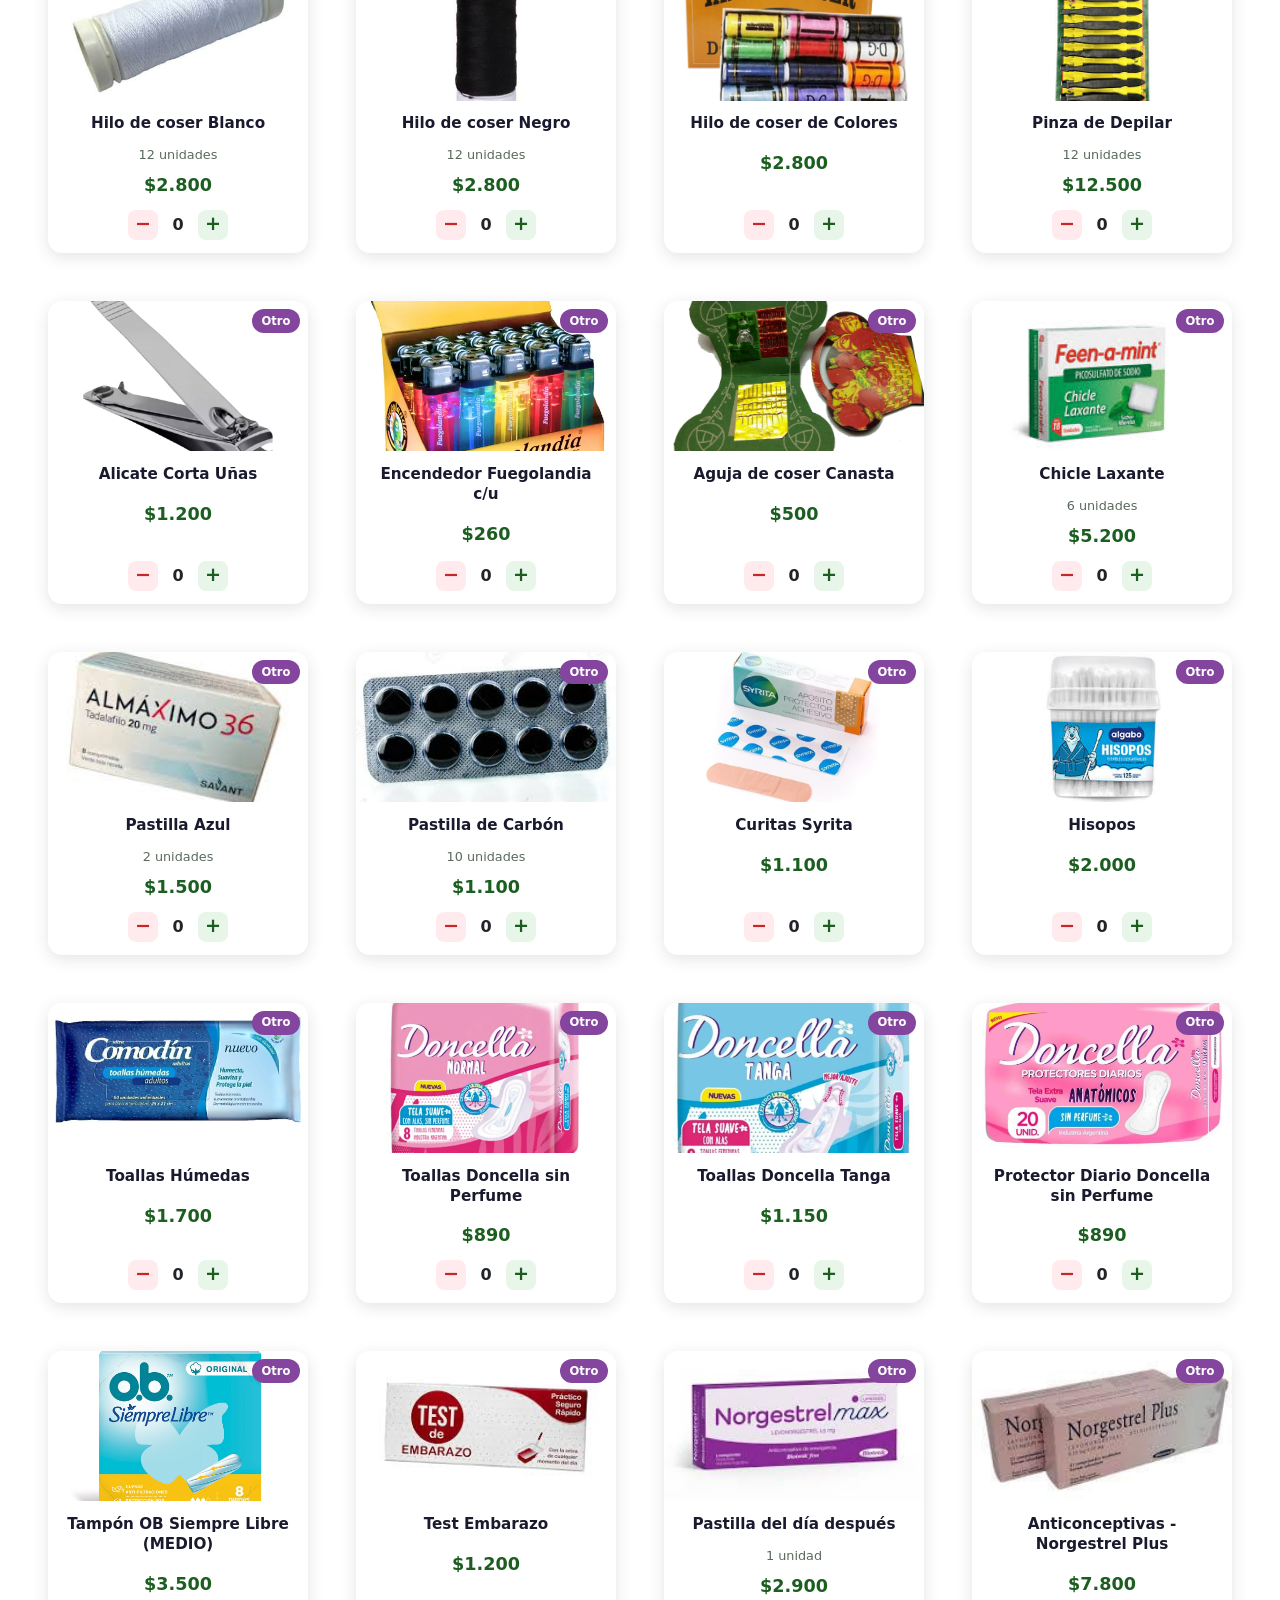
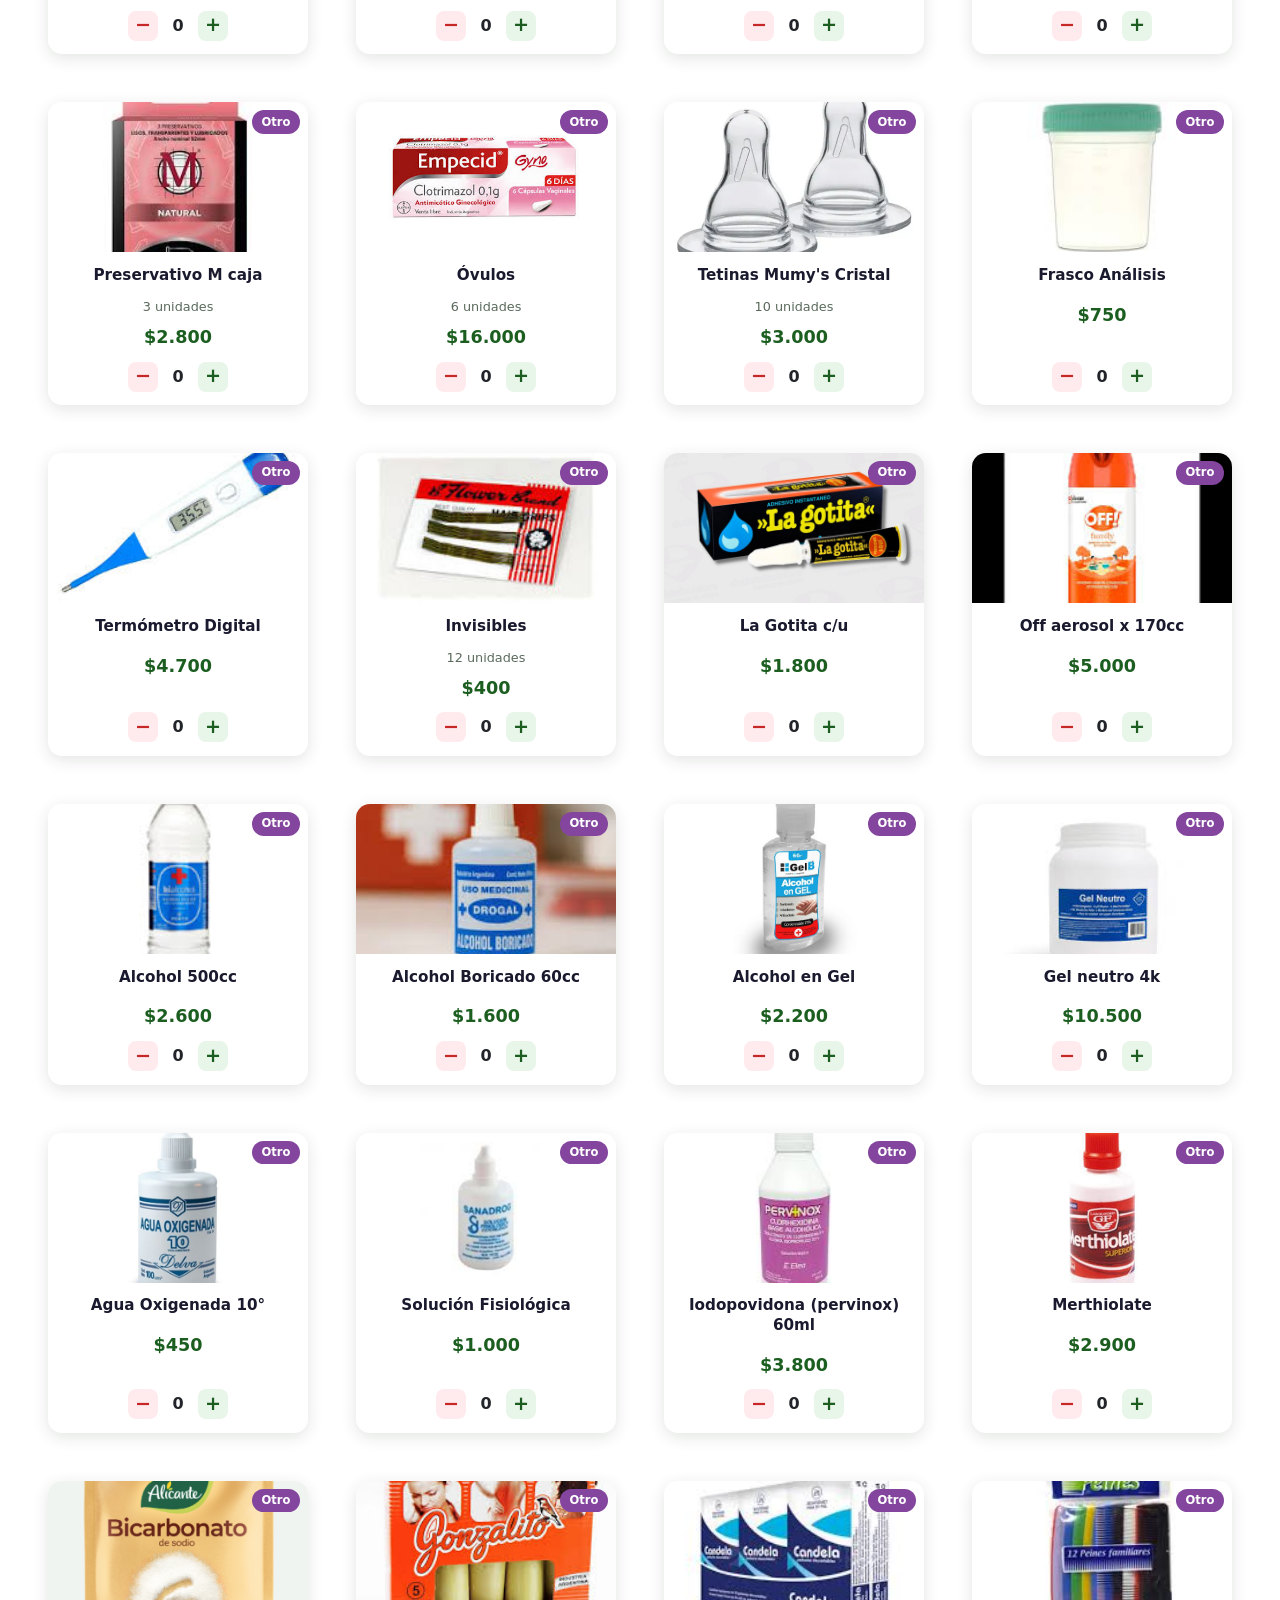
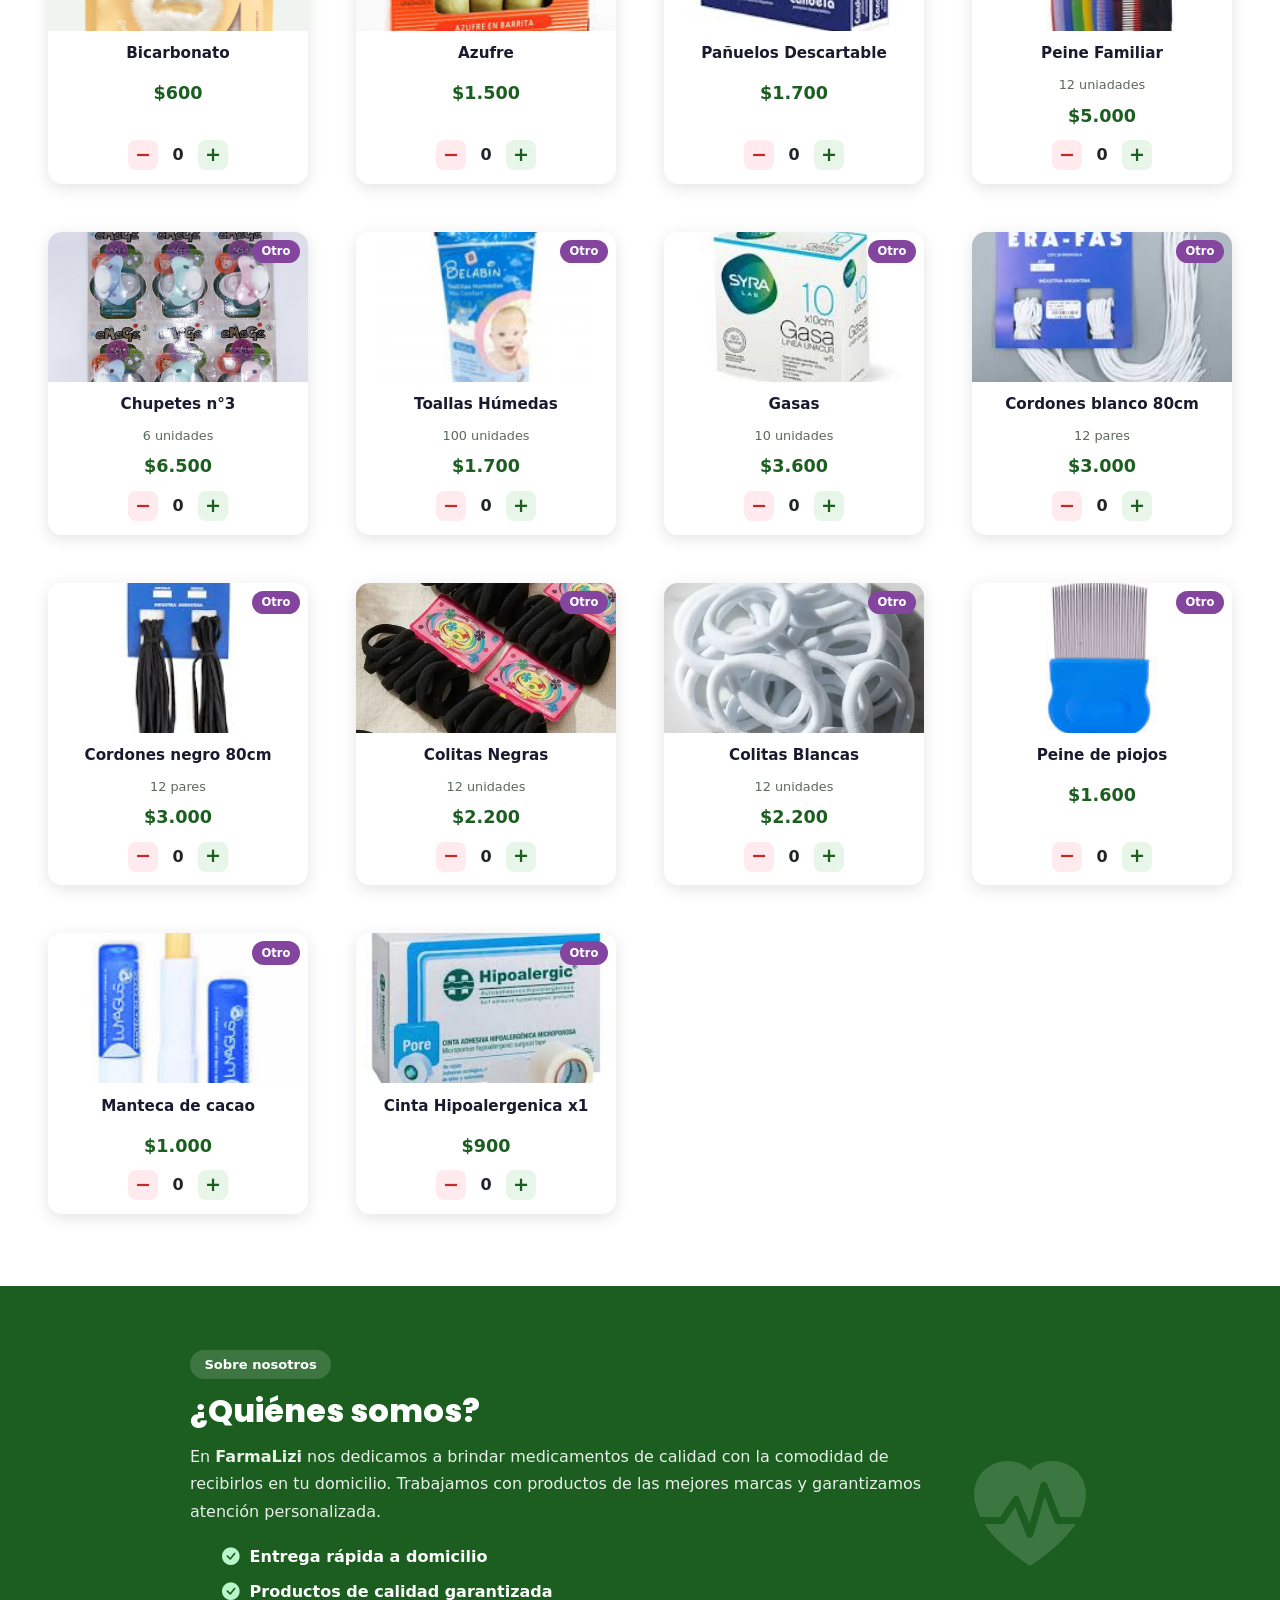
==== commit c6aeb02e: "arregle conflicto" ====
--- a/index.html
+++ b/index.html
@@ -774,15 +774,9 @@
         <div class="prod-info"><h5>Preservativo M caja</h5><small>3 unidades</small><p class="prod-precio">$2.800</p><div class="cantidad-control"><button class="btn-menos" onclick="cambiarCantidad(this,-1)">−</button><span>0</span><button class="btn-mas" onclick="cambiarCantidad(this,1)">+</button></div></div>
       </div>
 
-<<<<<<< HEAD
       <div class="prod-card" data-cat="otro" data-nombre="Óvulos" data-precio="16000">
         <div class="prod-img-wrap"><img src="./stilos/ovulos.jpg" alt="Óvulos"/><span class="prod-badge badge-otro">Otro</span></div>
         <div class="prod-info"><h5>Óvulos</h5><small>6 unidades</small><p class="prod-precio">$16.000</p><div class="cantidad-control"><button class="btn-menos" onclick="cambiarCantidad(this,-1)">−</button><span>0</span><button class="btn-mas" onclick="cambiarCantidad(this,1)">+</button></div></div>
-=======
-      <div class="prod-card" data-cat="otro" data-nombre="Óvulos" data-precio="17000">
-        <div class="prod-img-wrap"><img src="./stilos/ovulos.webp" alt="Óvulos"/><span class="prod-badge badge-otro">Otro</span></div>
-        <div class="prod-info"><h5>Óvulos</h5><small>6 unidades</small><p class="prod-precio">$17.000</p><div class="cantidad-control"><button class="btn-menos" onclick="cambiarCantidad(this,-1)">−</button><span>0</span><button class="btn-mas" onclick="cambiarCantidad(this,1)">+</button></div></div>
->>>>>>> 71d9112dbc03a9b91572eb638b1bae65df9e0417
       </div>
 
       <div class="prod-card" data-cat="otro" data-nombre="Tetina " data-precio="3000">
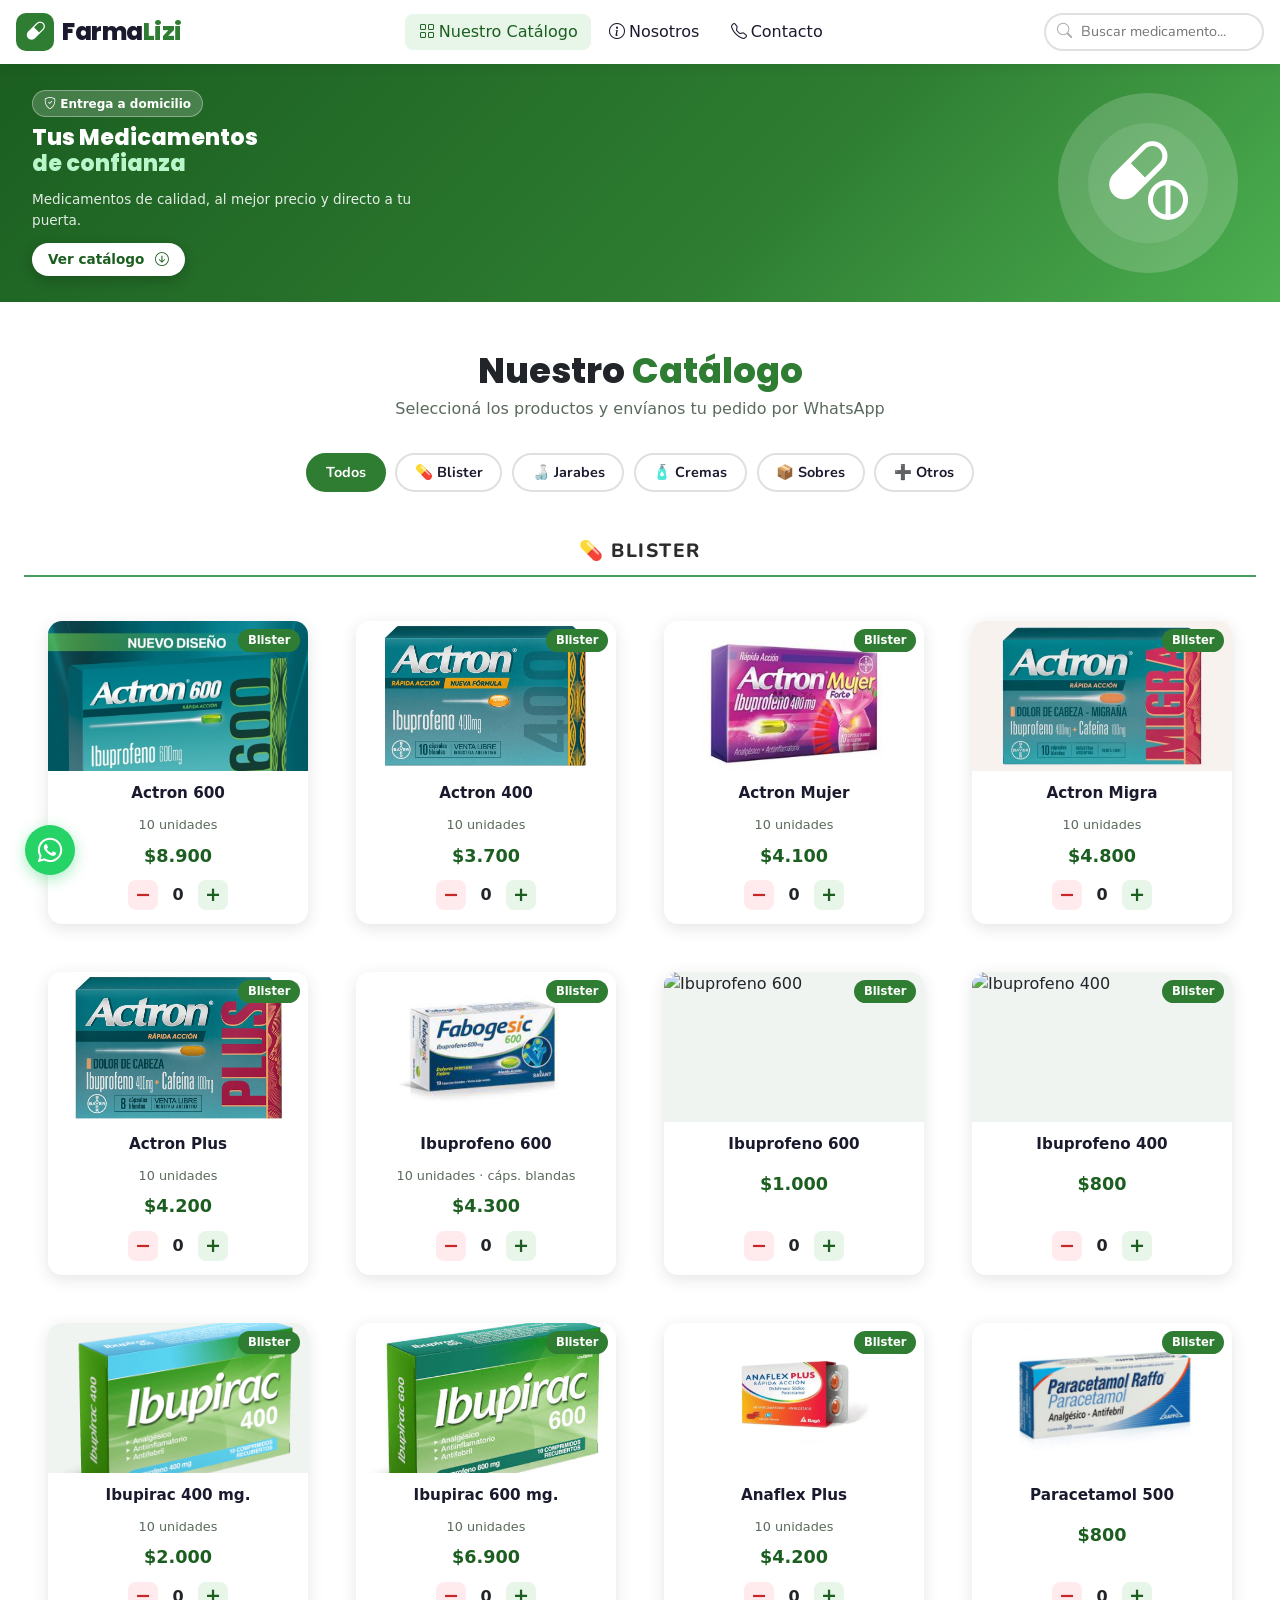
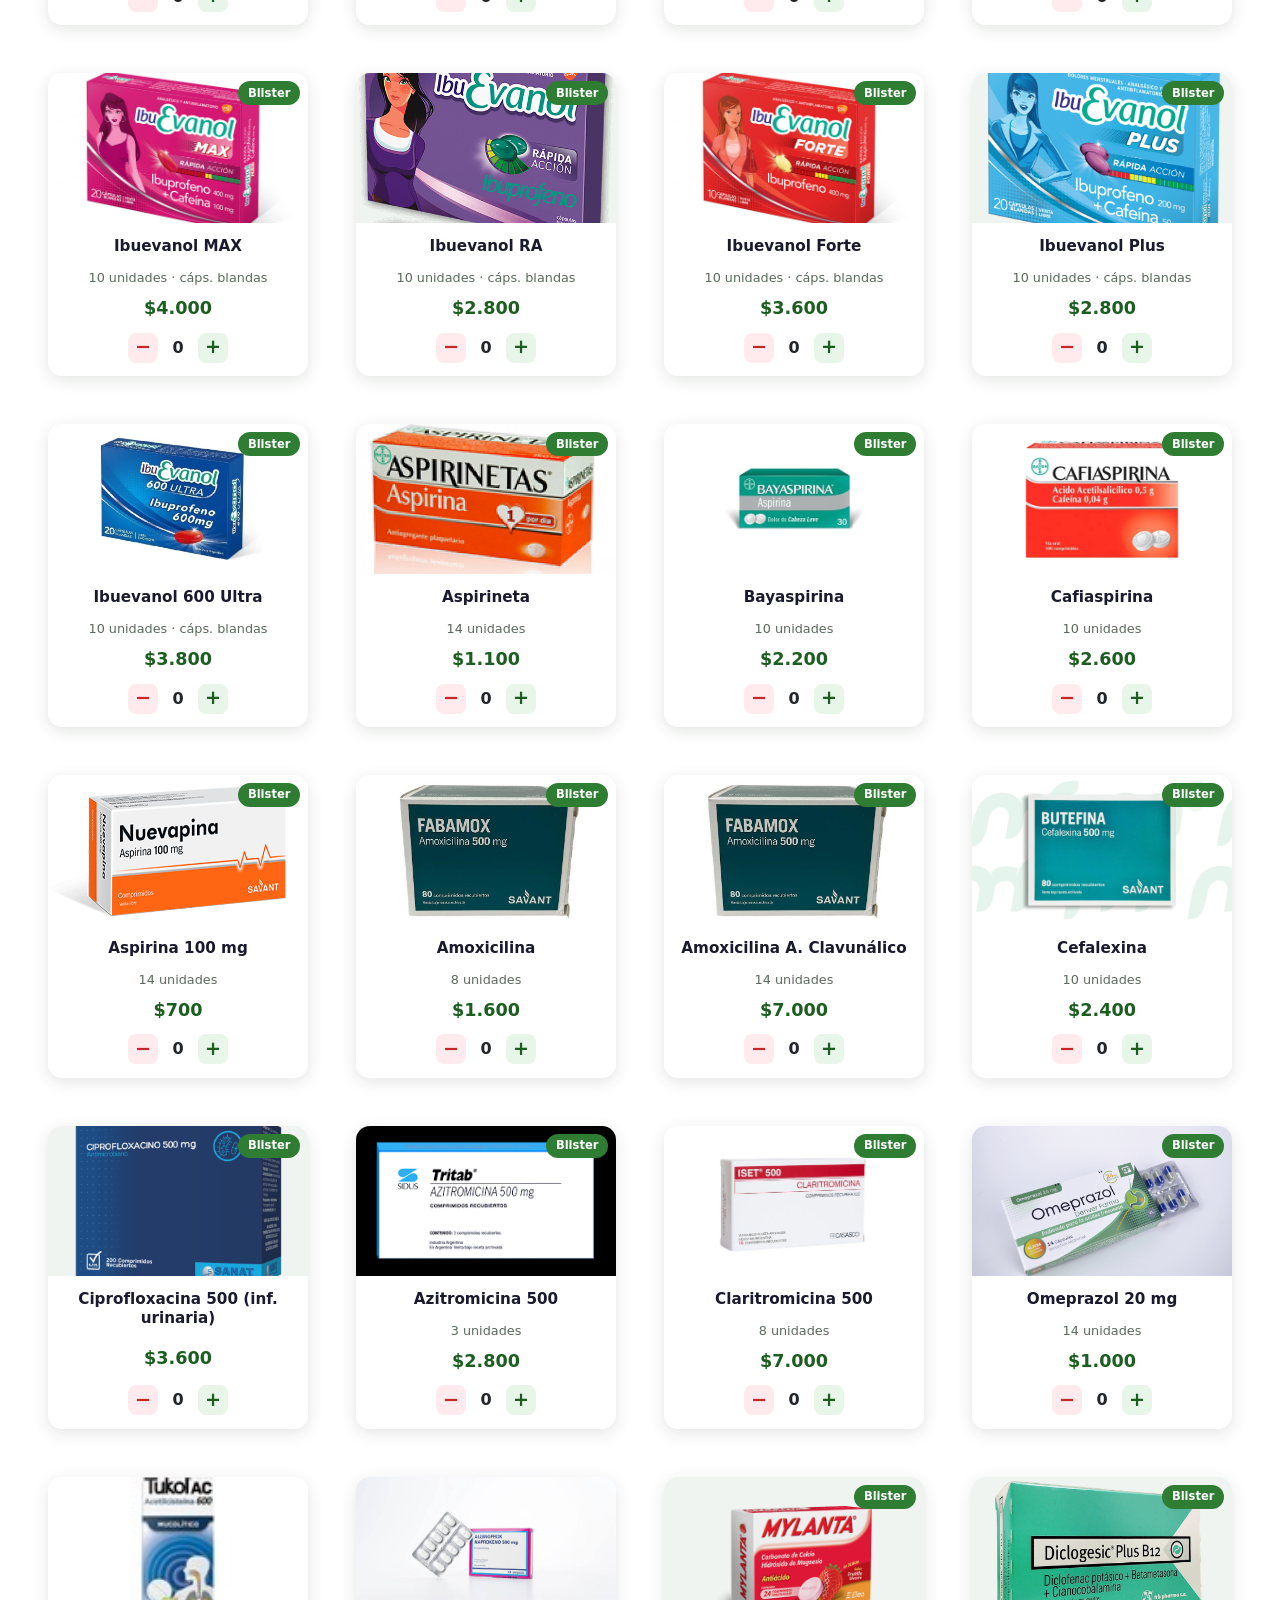
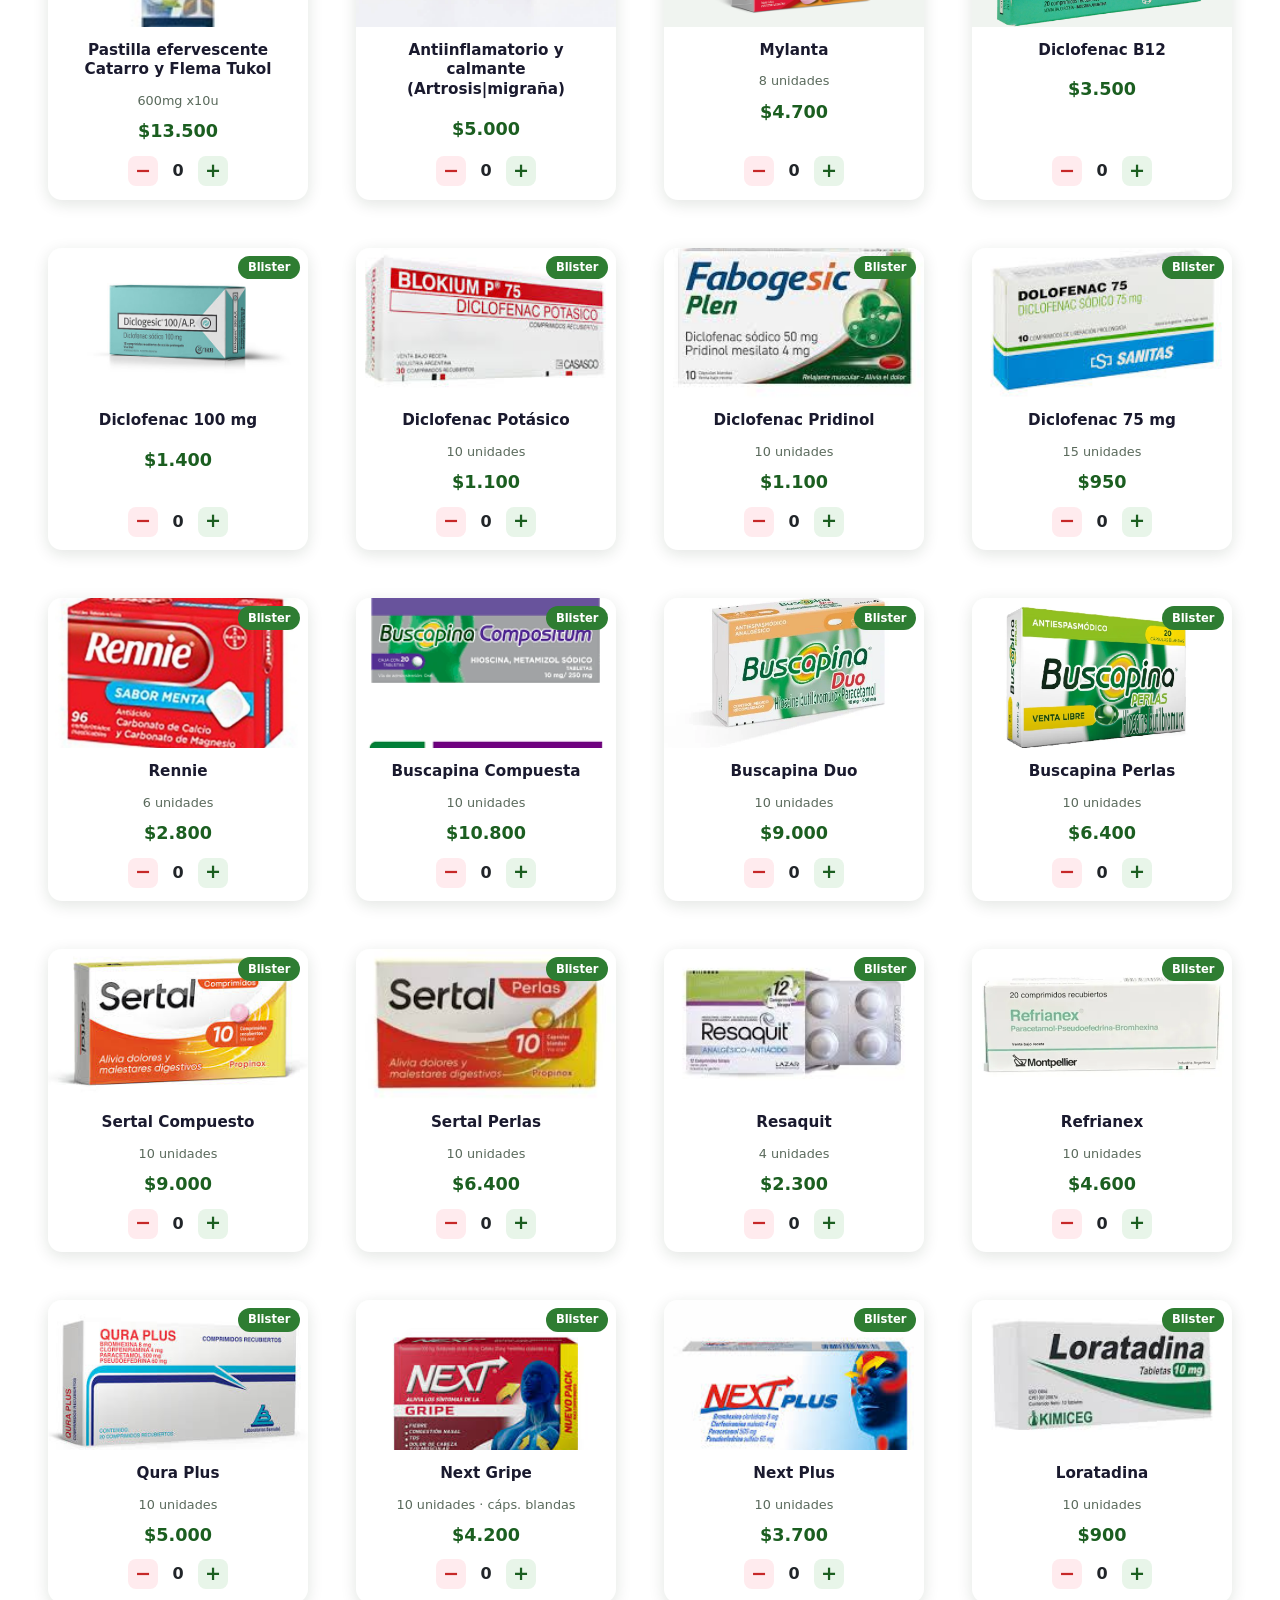
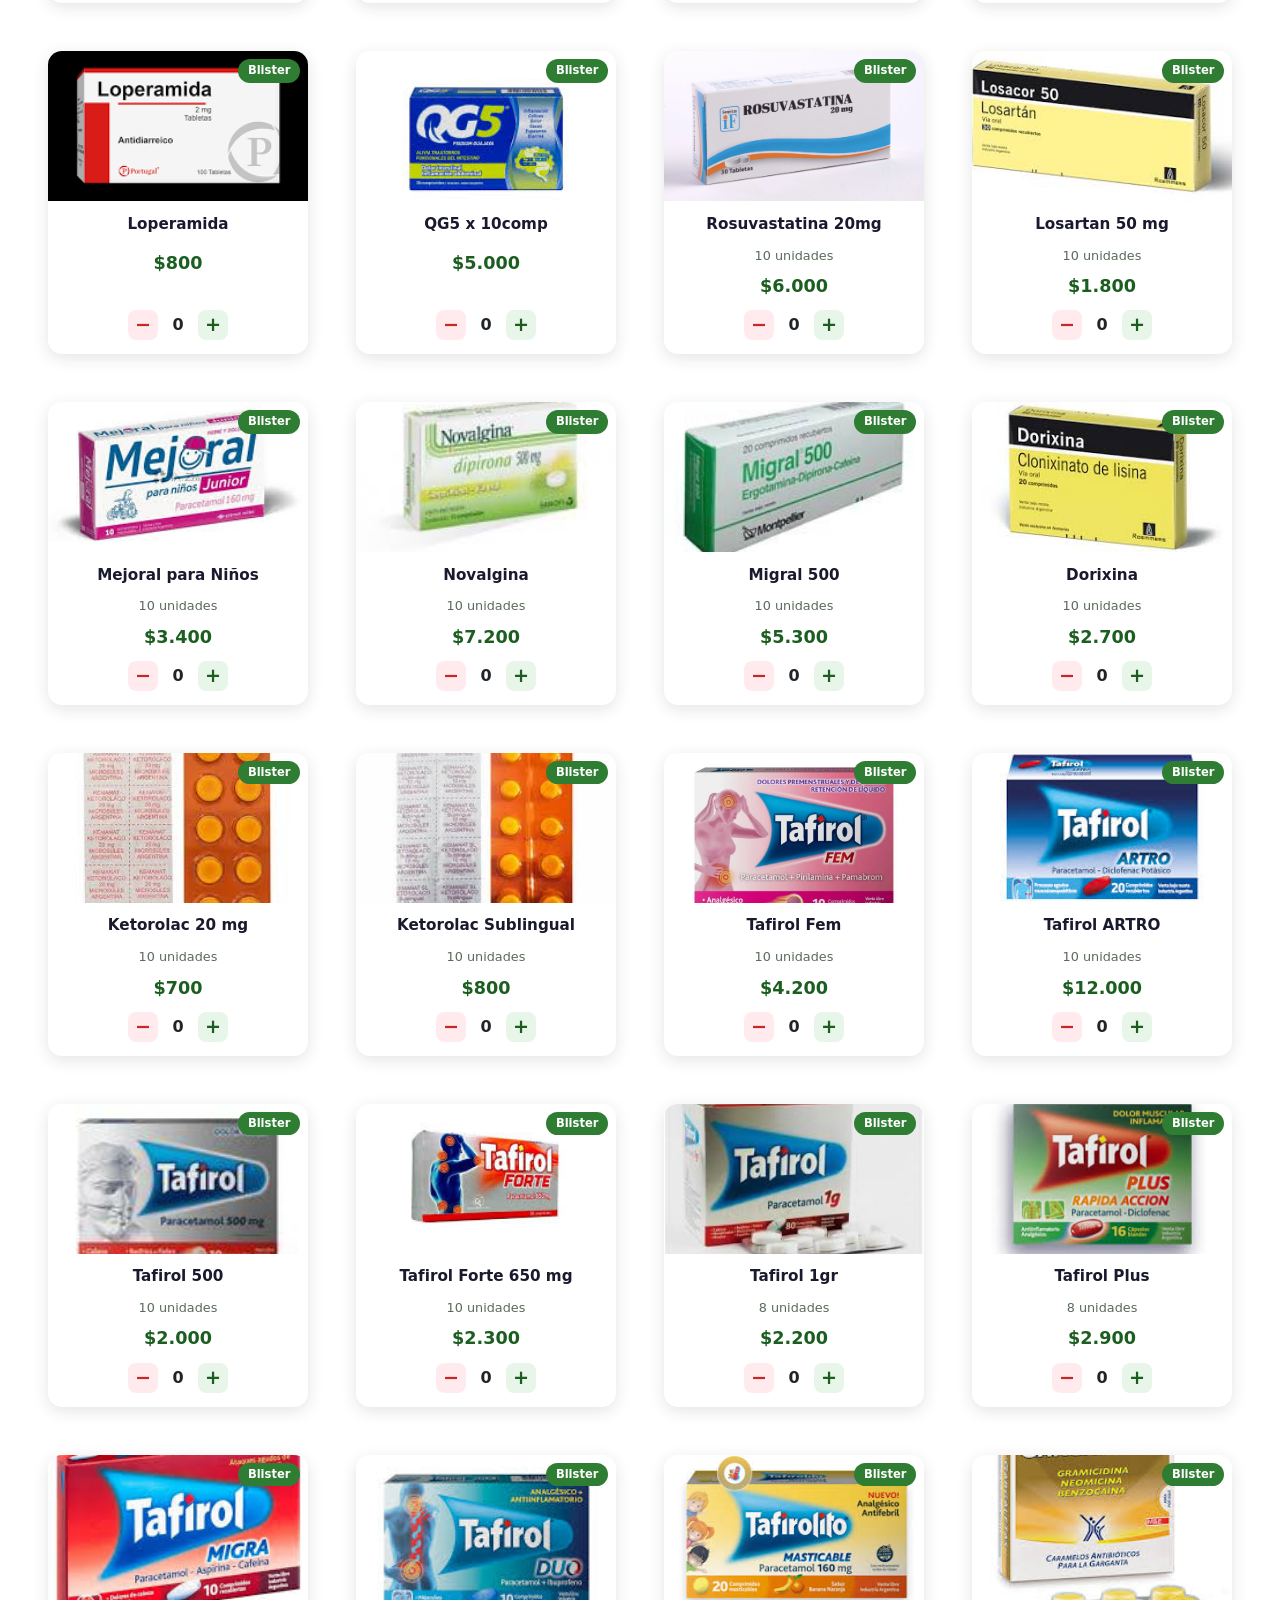
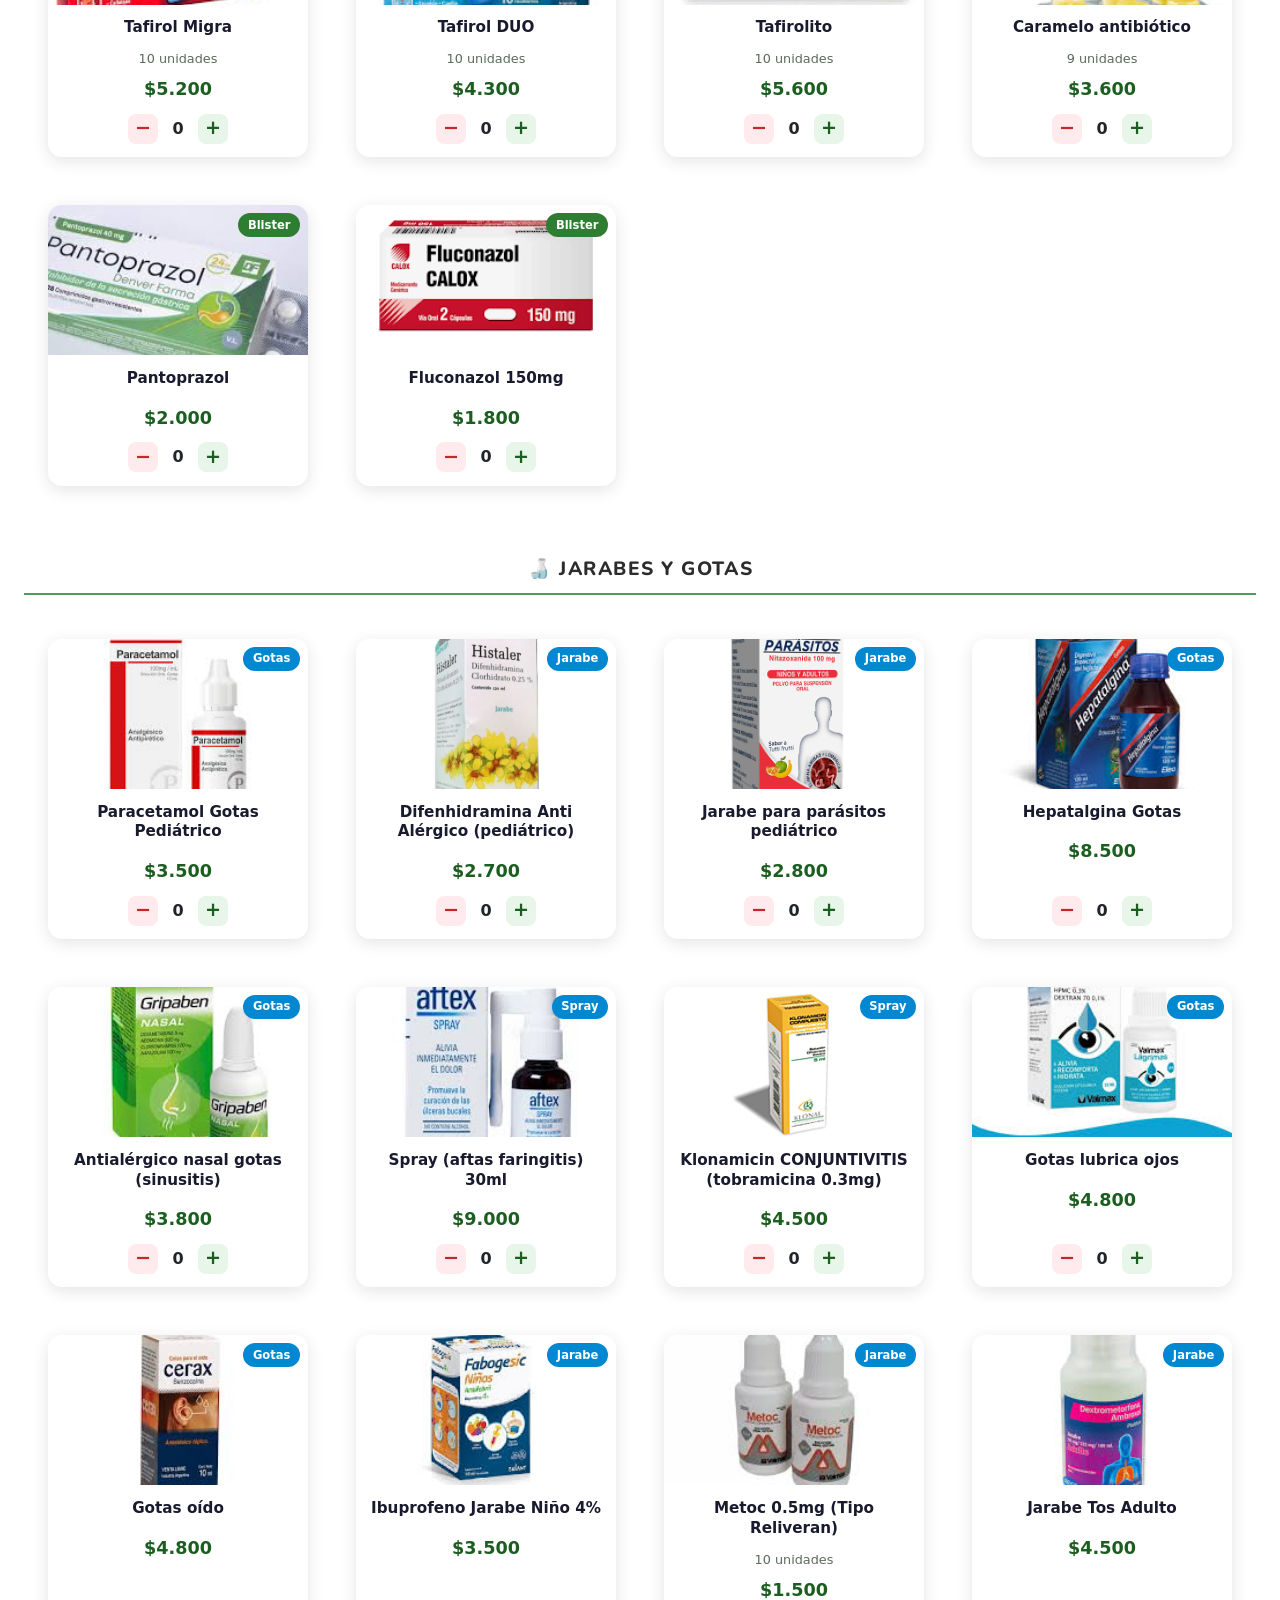
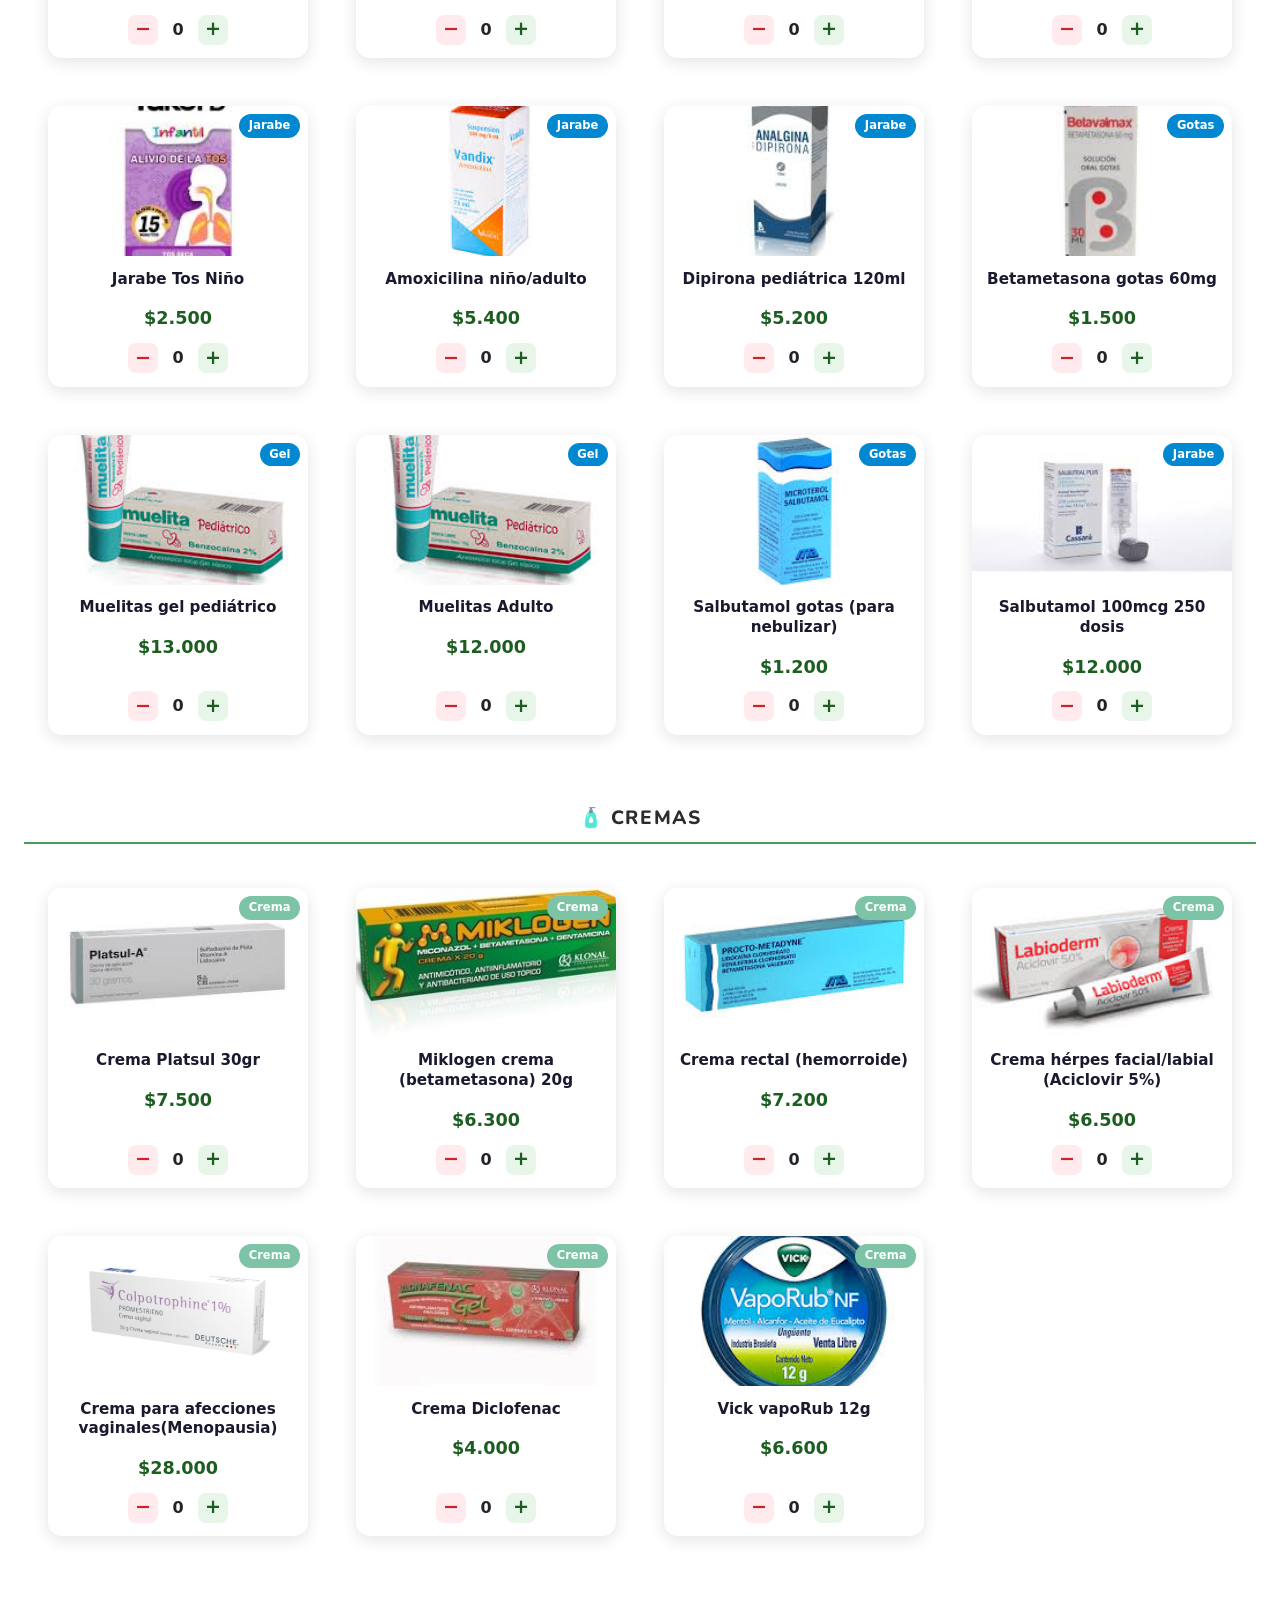
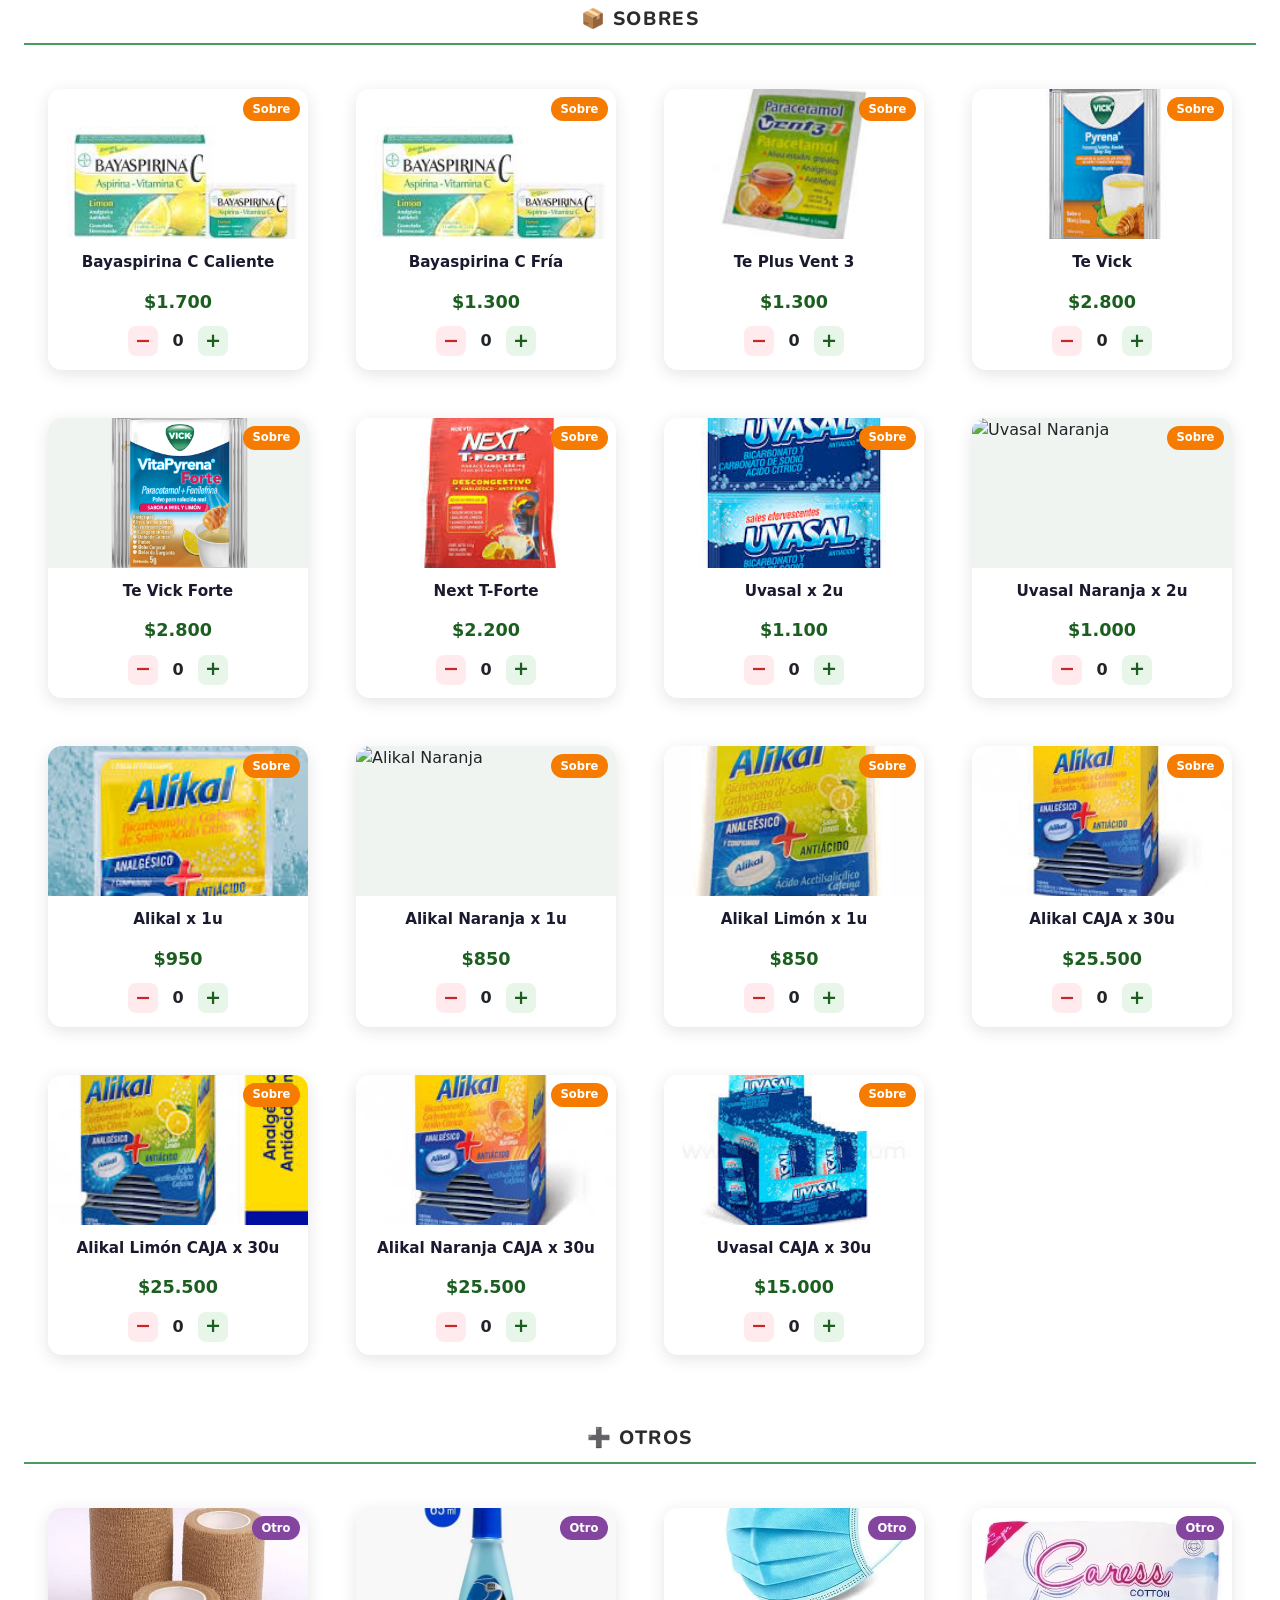
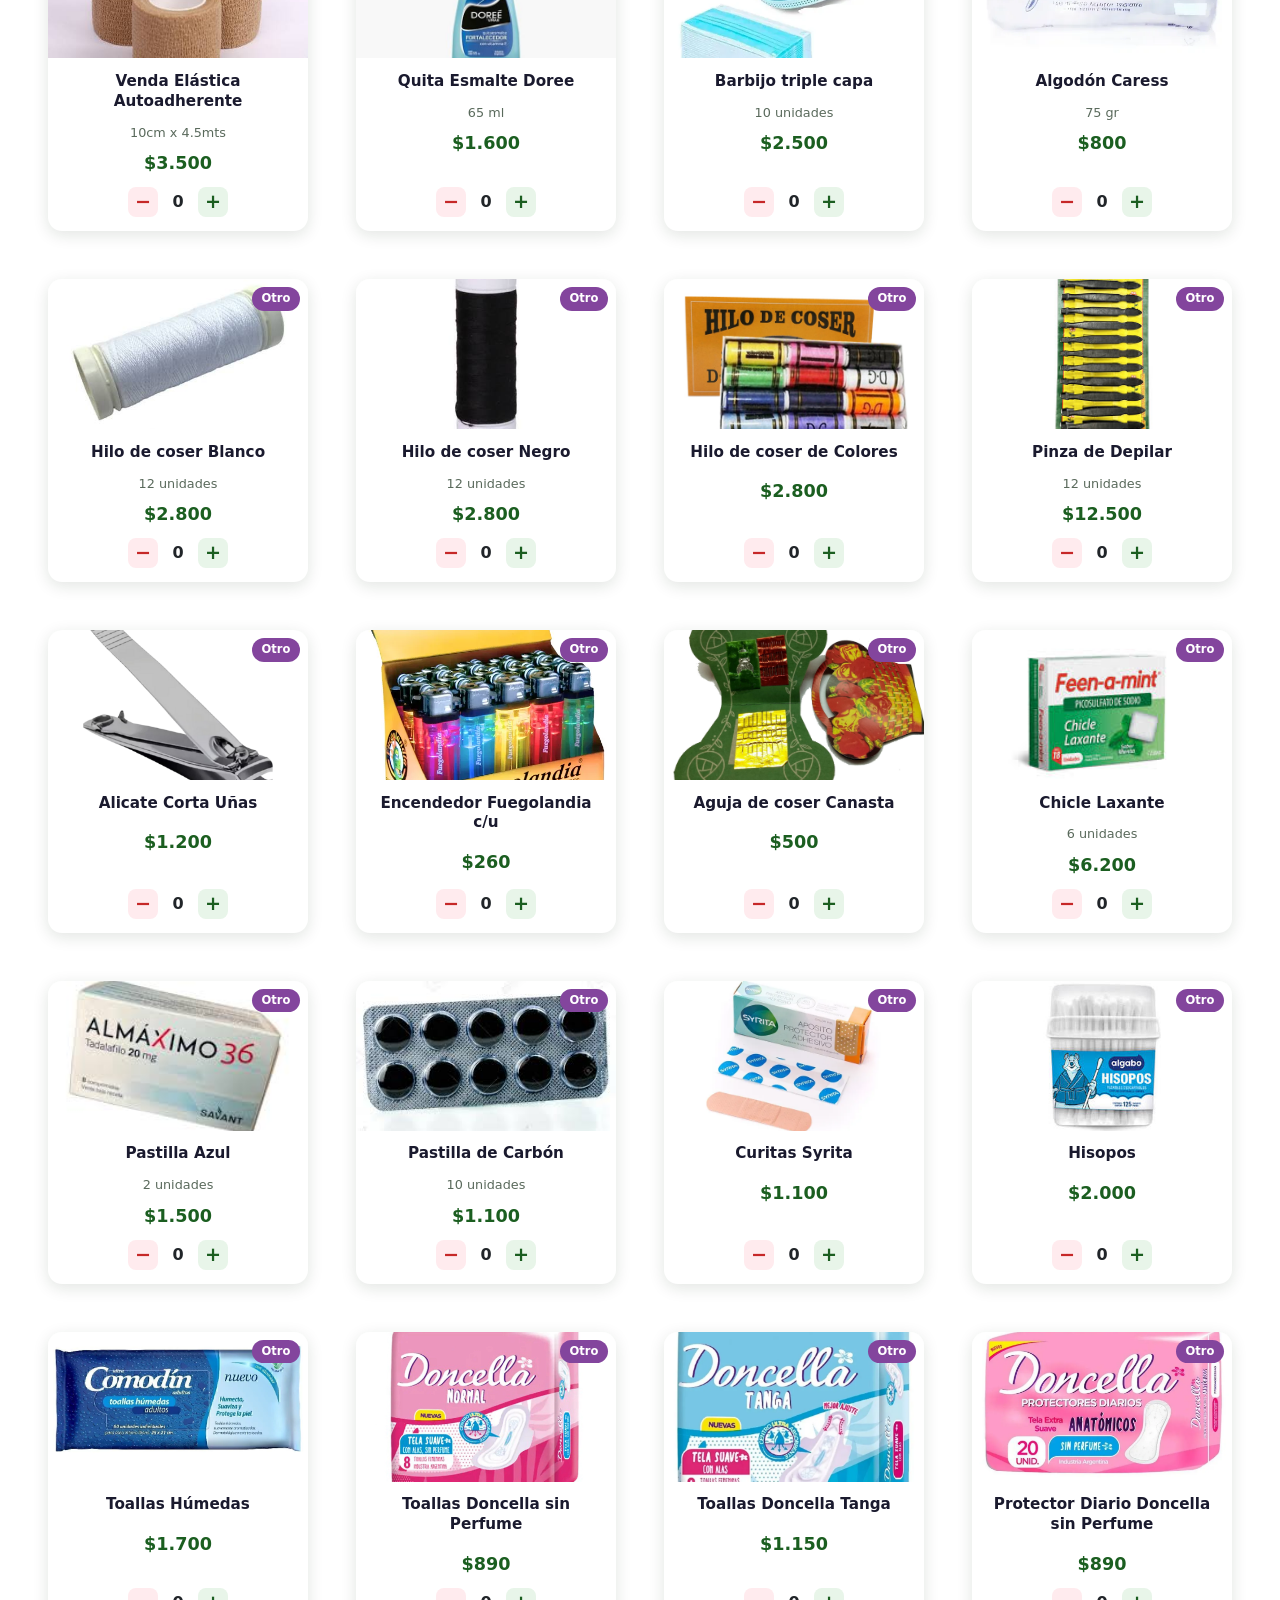
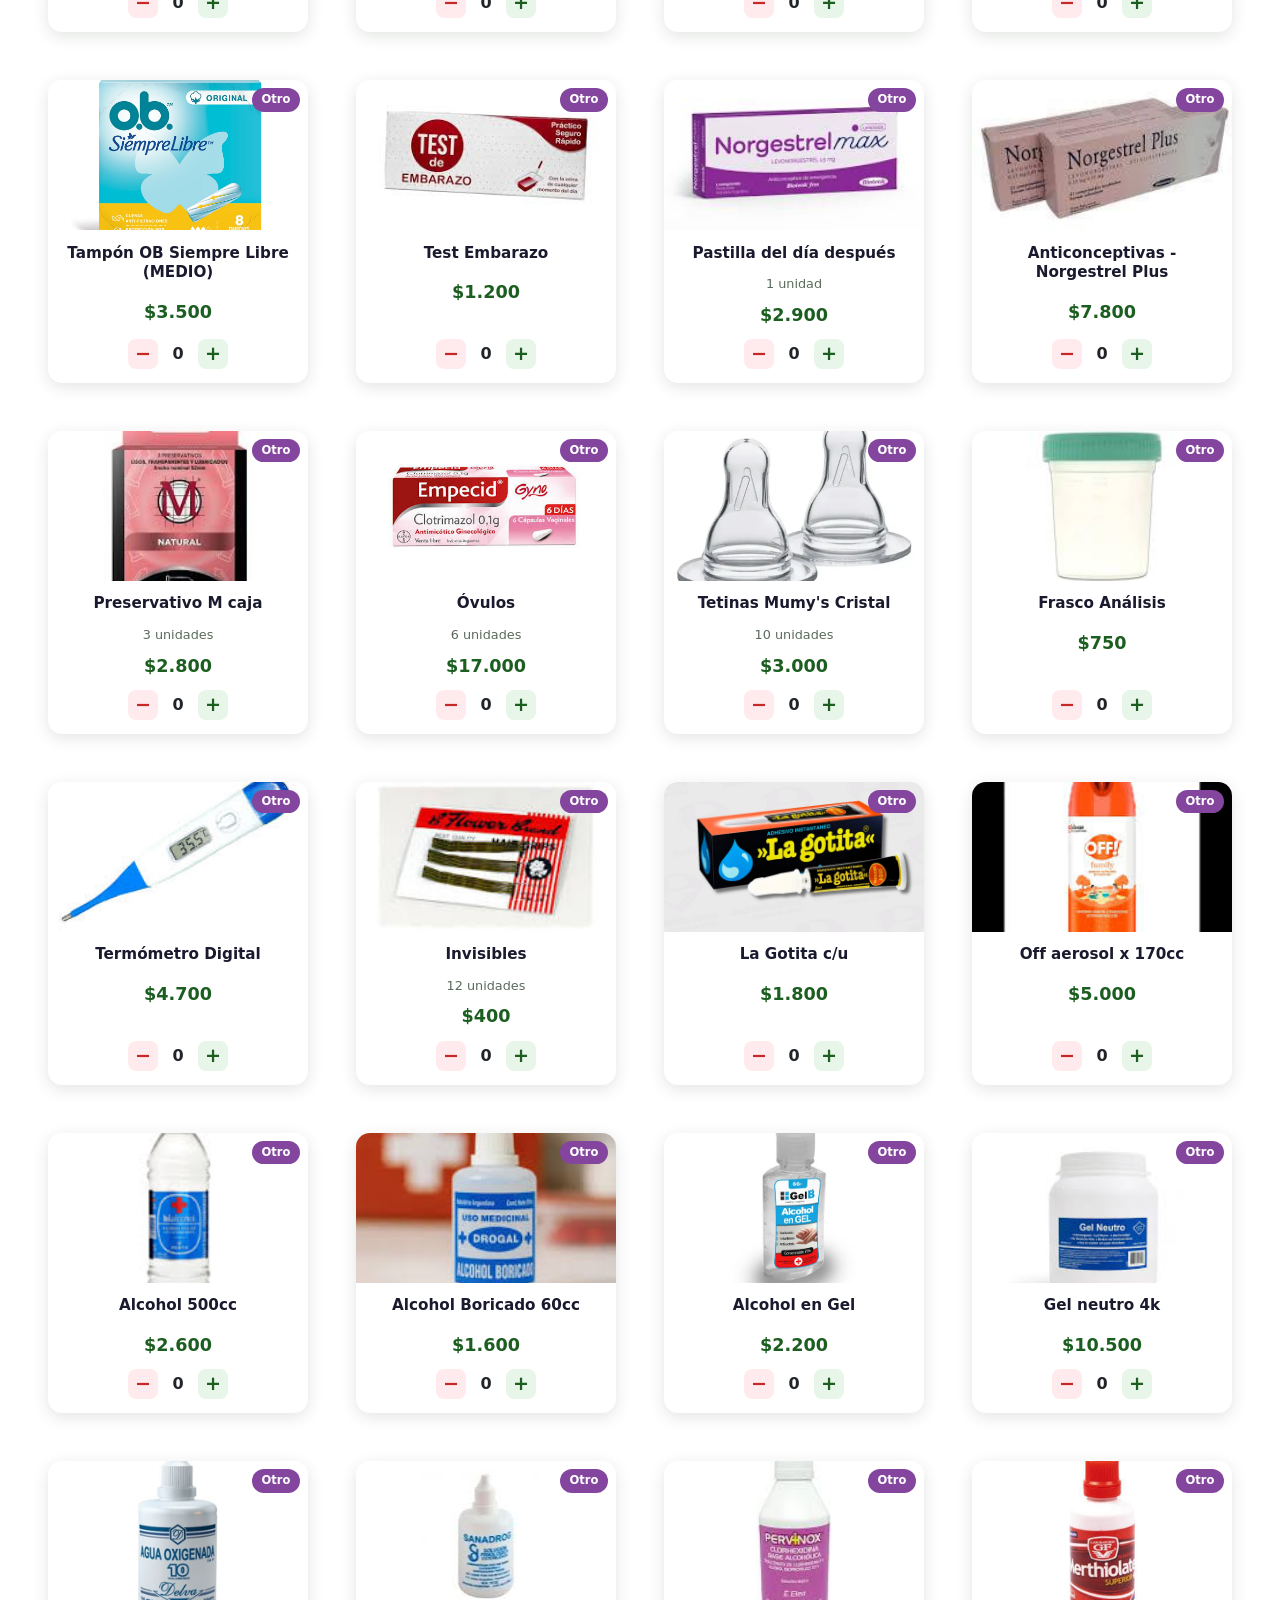
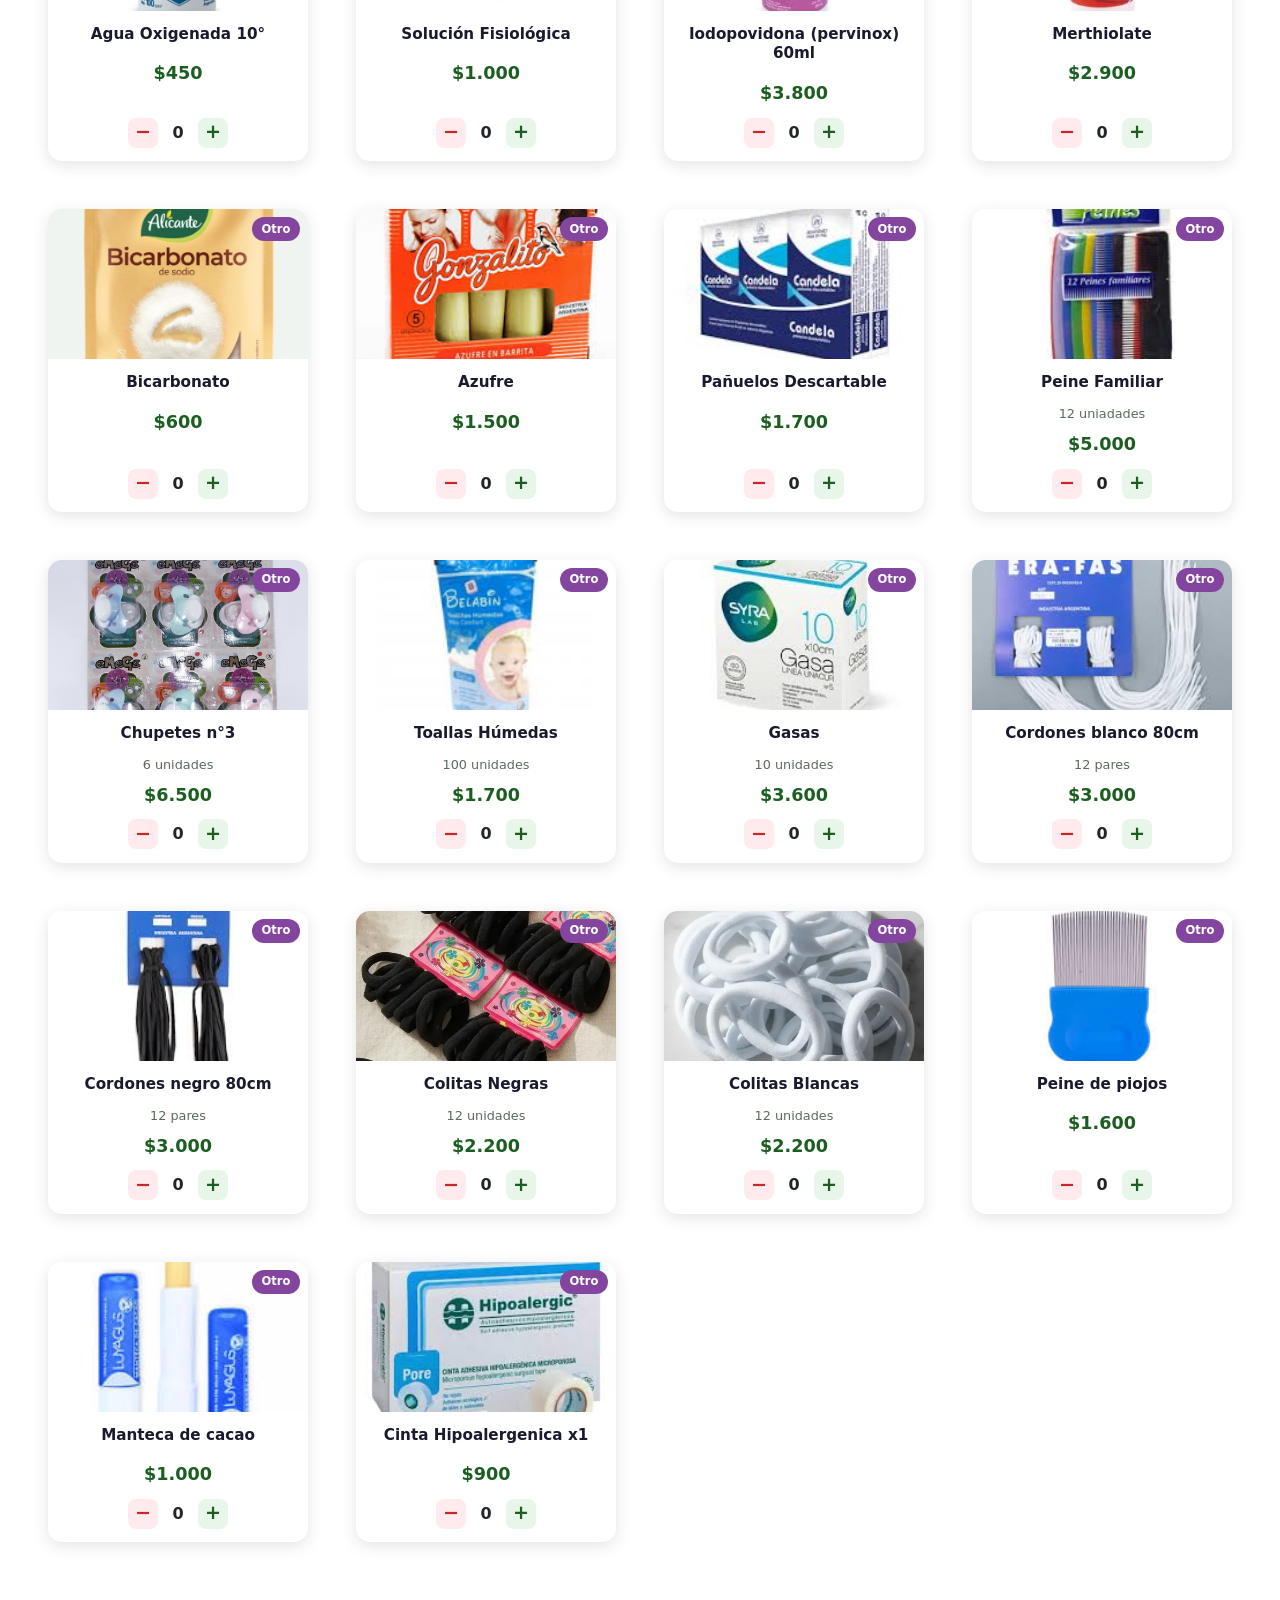
==== commit 555b6e08: "agregue productos y precios" ====
--- a/index.html
+++ b/index.html
@@ -84,17 +84,17 @@
      <div class="catalogo-grid">
       <div class="prod-card" data-cat="blister" data-nombre="Actron 600" data-precio="8600">
         <div class="prod-img-wrap"><img src="./stilos/actron600.jpg" alt="Actron 600"/><span class="prod-badge">Blister</span></div>
-        <div class="prod-info"><h5>Actron 600</h5><small>10 unidades</small><p class="prod-precio">$8.600</p><div class="cantidad-control"><button class="btn-menos" onclick="cambiarCantidad(this,-1)">−</button><span>0</span><button class="btn-mas" onclick="cambiarCantidad(this,1)">+</button></div></div>
+        <div class="prod-info"><h5>Actron 600</h5><small>10 unidades</small><p class="prod-precio">$8.900</p><div class="cantidad-control"><button class="btn-menos" onclick="cambiarCantidad(this,-1)">−</button><span>0</span><button class="btn-mas" onclick="cambiarCantidad(this,1)">+</button></div></div>
       </div>
 
       <div class="prod-card" data-cat="blister" data-nombre="Actron 400" data-precio="3600">
         <div class="prod-img-wrap"><img src="./stilos/actron400.png" alt="Actron 400"/><span class="prod-badge">Blister</span></div>
-        <div class="prod-info"><h5>Actron 400</h5><small>10 unidades</small><p class="prod-precio">$3.600</p><div class="cantidad-control"><button class="btn-menos" onclick="cambiarCantidad(this,-1)">−</button><span>0</span><button class="btn-mas" onclick="cambiarCantidad(this,1)">+</button></div></div>
+        <div class="prod-info"><h5>Actron 400</h5><small>10 unidades</small><p class="prod-precio">$3.700</p><div class="cantidad-control"><button class="btn-menos" onclick="cambiarCantidad(this,-1)">−</button><span>0</span><button class="btn-mas" onclick="cambiarCantidad(this,1)">+</button></div></div>
       </div>
 
       <div class="prod-card" data-cat="blister" data-nombre="Actron Mujer" data-precio="3900">
         <div class="prod-img-wrap"><img src="./stilos/actronmujer.jpg" alt="Actron Mujer"/><span class="prod-badge">Blister</span></div>
-        <div class="prod-info"><h5>Actron Mujer</h5><small>10 unidades</small><p class="prod-precio">$3.900</p><div class="cantidad-control"><button class="btn-menos" onclick="cambiarCantidad(this,-1)">−</button><span>0</span><button class="btn-mas" onclick="cambiarCantidad(this,1)">+</button></div></div>
+        <div class="prod-info"><h5>Actron Mujer</h5><small>10 unidades</small><p class="prod-precio">$4.100</p><div class="cantidad-control"><button class="btn-menos" onclick="cambiarCantidad(this,-1)">−</button><span>0</span><button class="btn-mas" onclick="cambiarCantidad(this,1)">+</button></div></div>
       </div>
 
       <div class="prod-card" data-cat="blister" data-nombre="Actron Migra" data-precio="4800">
@@ -109,7 +109,7 @@
 
       <div class="prod-card" data-cat="blister" data-nombre="Ibuprofeno 600 cápsulas blandas" data-precio="3500">
         <div class="prod-img-wrap"><img src="./stilos/ibu600.webp" alt="Ibuprofeno 600"/><span class="prod-badge">Blister</span></div>
-        <div class="prod-info"><h5>Ibuprofeno 600</h5><small>10 unidades · cáps. blandas</small><p class="prod-precio">$3.500</p><div class="cantidad-control"><button class="btn-menos" onclick="cambiarCantidad(this,-1)">−</button><span>0</span><button class="btn-mas" onclick="cambiarCantidad(this,1)">+</button></div></div>
+        <div class="prod-info"><h5>Ibuprofeno 600</h5><small>10 unidades · cáps. blandas</small><p class="prod-precio">$4.300</p><div class="cantidad-control"><button class="btn-menos" onclick="cambiarCantidad(this,-1)">−</button><span>0</span><button class="btn-mas" onclick="cambiarCantidad(this,1)">+</button></div></div>
       </div>
 
       <div class="prod-card" data-cat="blister" data-nombre="Ibuprofeno 600" data-precio="1000">
@@ -122,6 +122,16 @@
         <div class="prod-info"><h5>Ibuprofeno 400</h5><p class="prod-precio">$800</p><div class="cantidad-control"><button class="btn-menos" onclick="cambiarCantidad(this,-1)">−</button><span>0</span><button class="btn-mas" onclick="cambiarCantidad(this,1)">+</button></div></div>
       </div>
 
+      <div class="prod-card" data-cat="blister" data-nombre="Ibupirac 400" data-precio="2000">
+        <div class="prod-img-wrap"><img src="./stilos/ibupirac_400_10.png" alt="Ibupirac 400"/><span class="prod-badge">Blister</span></div>
+        <div class="prod-info"><h5>Ibupirac 400 mg.</h5><small>10 unidades</small><p class="prod-precio">$2.000</p><div class="cantidad-control"><button class="btn-menos" onclick="cambiarCantidad(this,-1)">−</button><span>0</span><button class="btn-mas" onclick="cambiarCantidad(this,1)">+</button></div></div>
+      </div>
+
+      <div class="prod-card" data-cat="blister" data-nombre="Ibupirac 600" data-precio="6900">
+        <div class="prod-img-wrap"><img src="./stilos/ibypirac_600.jpg" alt="Ibupirac 600"/><span class="prod-badge">Blister</span></div>
+        <div class="prod-info"><h5>Ibupirac 600 mg.</h5><small>10 unidades</small><p class="prod-precio">$6.900</p><div class="cantidad-control"><button class="btn-menos" onclick="cambiarCantidad(this,-1)">−</button><span>0</span><button class="btn-mas" onclick="cambiarCantidad(this,1)">+</button></div></div>
+      </div>
+
       <div class="prod-card" data-cat="blister" data-nombre="Anaflex Plus" data-precio="4200">
         <div class="prod-img-wrap"><img src="./stilos/anaflexplus.webp" alt="Anaflex Plus"/><span class="prod-badge">Blister</span></div>
         <div class="prod-info"><h5>Anaflex Plus</h5><small>10 unidades</small><p class="prod-precio">$4.200</p><div class="cantidad-control"><button class="btn-menos" onclick="cambiarCantidad(this,-1)">−</button><span>0</span><button class="btn-mas" onclick="cambiarCantidad(this,1)">+</button></div></div>
@@ -134,12 +144,12 @@
 
       <div class="prod-card" data-cat="blister" data-nombre="Ibuevanol MAX" data-precio="3900">
         <div class="prod-img-wrap"><img src="./stilos/ibuevanol_capsblandas.jpg" alt="Ibuevanol MAX"/><span class="prod-badge">Blister</span></div>
-        <div class="prod-info"><h5>Ibuevanol MAX</h5><small>10 unidades · cáps. blandas</small><p class="prod-precio">$3.900</p><div class="cantidad-control"><button class="btn-menos" onclick="cambiarCantidad(this,-1)">−</button><span>0</span><button class="btn-mas" onclick="cambiarCantidad(this,1)">+</button></div></div>
+        <div class="prod-info"><h5>Ibuevanol MAX</h5><small>10 unidades · cáps. blandas</small><p class="prod-precio">$4.000</p><div class="cantidad-control"><button class="btn-menos" onclick="cambiarCantidad(this,-1)">−</button><span>0</span><button class="btn-mas" onclick="cambiarCantidad(this,1)">+</button></div></div>
       </div>
 
       <div class="prod-card" data-cat="blister" data-nombre="Ibuevanol RA" data-precio="2700">
         <div class="prod-img-wrap"><img src="./stilos/ibuevanolra.png" alt="Ibuevanol RA"/><span class="prod-badge">Blister</span></div>
-        <div class="prod-info"><h5>Ibuevanol RA</h5><small>10 unidades · cáps. blandas</small><p class="prod-precio">$2.700</p><div class="cantidad-control"><button class="btn-menos" onclick="cambiarCantidad(this,-1)">−</button><span>0</span><button class="btn-mas" onclick="cambiarCantidad(this,1)">+</button></div></div>
+        <div class="prod-info"><h5>Ibuevanol RA</h5><small>10 unidades · cáps. blandas</small><p class="prod-precio">$2.800</p><div class="cantidad-control"><button class="btn-menos" onclick="cambiarCantidad(this,-1)">−</button><span>0</span><button class="btn-mas" onclick="cambiarCantidad(this,1)">+</button></div></div>
       </div>
 
       <div class="prod-card" data-cat="blister" data-nombre="Ibuevanol Forte" data-precio="3600">
@@ -159,7 +169,7 @@
 
       <div class="prod-card" data-cat="blister" data-nombre="Aspirineta" data-precio="1000">
         <div class="prod-img-wrap"><img src="./stilos/aspirinetas14.jpg" alt="Aspirineta"/><span class="prod-badge">Blister</span></div>
-        <div class="prod-info"><h5>Aspirineta</h5><small>14 unidades</small><p class="prod-precio">$1.000</p><div class="cantidad-control"><button class="btn-menos" onclick="cambiarCantidad(this,-1)">−</button><span>0</span><button class="btn-mas" onclick="cambiarCantidad(this,1)">+</button></div></div>
+        <div class="prod-info"><h5>Aspirineta</h5><small>14 unidades</small><p class="prod-precio">$1.100</p><div class="cantidad-control"><button class="btn-menos" onclick="cambiarCantidad(this,-1)">−</button><span>0</span><button class="btn-mas" onclick="cambiarCantidad(this,1)">+</button></div></div>
       </div>
 
       <div class="prod-card" data-cat="blister" data-nombre="Bayaspirina" data-precio="2200">
@@ -169,7 +179,7 @@
 
       <div class="prod-card" data-cat="blister" data-nombre="Cafiaspirina" data-precio="2500">
         <div class="prod-img-wrap"><img src="./stilos/cafiaspirinaTira10comp.png" alt="Cafiaspirina"/><span class="prod-badge">Blister</span></div>
-        <div class="prod-info"><h5>Cafiaspirina</h5><small>10 unidades</small><p class="prod-precio">$2.500</p><div class="cantidad-control"><button class="btn-menos" onclick="cambiarCantidad(this,-1)">−</button><span>0</span><button class="btn-mas" onclick="cambiarCantidad(this,1)">+</button></div></div>
+        <div class="prod-info"><h5>Cafiaspirina</h5><small>10 unidades</small><p class="prod-precio">$2.600</p><div class="cantidad-control"><button class="btn-menos" onclick="cambiarCantidad(this,-1)">−</button><span>0</span><button class="btn-mas" onclick="cambiarCantidad(this,1)">+</button></div></div>
       </div>
 
       <div class="prod-card" data-cat="blister" data-nombre="Aspirina 100 mg" data-precio="700">
@@ -224,7 +234,7 @@
 
       <div class="prod-card" data-cat="blister" data-nombre="Mylanta" data-precio="4100">
         <div class="prod-img-wrap"><img src="./stilos/Mylantapng.png" alt="Mylanta"/><span class="prod-badge">Blister</span></div>
-        <div class="prod-info"><h5>Mylanta</h5><small>8 unidades</small><p class="prod-precio">$4.100</p><div class="cantidad-control"><button class="btn-menos" onclick="cambiarCantidad(this,-1)">−</button><span>0</span><button class="btn-mas" onclick="cambiarCantidad(this,1)">+</button></div></div>
+        <div class="prod-info"><h5>Mylanta</h5><small>8 unidades</small><p class="prod-precio">$4.700</p><div class="cantidad-control"><button class="btn-menos" onclick="cambiarCantidad(this,-1)">−</button><span>0</span><button class="btn-mas" onclick="cambiarCantidad(this,1)">+</button></div></div>
       </div>
 
       <div class="prod-card" data-cat="blister" data-nombre="Diclofenac B12" data-precio="3500">
@@ -254,32 +264,32 @@
 
       <div class="prod-card" data-cat="blister" data-nombre="Rennie" data-precio="2600">
         <div class="prod-img-wrap"><img src="./stilos/renie.jpg" alt="Rennie"/><span class="prod-badge">Blister</span></div>
-        <div class="prod-info"><h5>Rennie</h5><small>6 unidades</small><p class="prod-precio">$2.600</p><div class="cantidad-control"><button class="btn-menos" onclick="cambiarCantidad(this,-1)">−</button><span>0</span><button class="btn-mas" onclick="cambiarCantidad(this,1)">+</button></div></div>
+        <div class="prod-info"><h5>Rennie</h5><small>6 unidades</small><p class="prod-precio">$2.800</p><div class="cantidad-control"><button class="btn-menos" onclick="cambiarCantidad(this,-1)">−</button><span>0</span><button class="btn-mas" onclick="cambiarCantidad(this,1)">+</button></div></div>
       </div>
 
       <div class="prod-card" data-cat="blister" data-nombre="Buscapina Compuesta" data-precio="10000">
         <div class="prod-img-wrap"><img src="./stilos/buscapinacomp.png" alt="Buscapina Compuesta"/><span class="prod-badge">Blister</span></div>
-        <div class="prod-info"><h5>Buscapina Compuesta</h5><small>10 unidades</small><p class="prod-precio">$10.000</p><div class="cantidad-control"><button class="btn-menos" onclick="cambiarCantidad(this,-1)">−</button><span>0</span><button class="btn-mas" onclick="cambiarCantidad(this,1)">+</button></div></div>
+        <div class="prod-info"><h5>Buscapina Compuesta</h5><small>10 unidades</small><p class="prod-precio">$10.800</p><div class="cantidad-control"><button class="btn-menos" onclick="cambiarCantidad(this,-1)">−</button><span>0</span><button class="btn-mas" onclick="cambiarCantidad(this,1)">+</button></div></div>
       </div>
 
       <div class="prod-card" data-cat="blister" data-nombre="Buscapina Duo" data-precio="8500">
         <div class="prod-img-wrap"><img src="./stilos/buscapinaduo.webp" alt="Buscapina Duo"/><span class="prod-badge">Blister</span></div>
-        <div class="prod-info"><h5>Buscapina Duo</h5><small>10 unidades</small><p class="prod-precio">$8.500</p><div class="cantidad-control"><button class="btn-menos" onclick="cambiarCantidad(this,-1)">−</button><span>0</span><button class="btn-mas" onclick="cambiarCantidad(this,1)">+</button></div></div>
+        <div class="prod-info"><h5>Buscapina Duo</h5><small>10 unidades</small><p class="prod-precio">$9.000</p><div class="cantidad-control"><button class="btn-menos" onclick="cambiarCantidad(this,-1)">−</button><span>0</span><button class="btn-mas" onclick="cambiarCantidad(this,1)">+</button></div></div>
       </div>
 
       <div class="prod-card" data-cat="blister" data-nombre="Buscapina Perlas" data-precio="6000">
         <div class="prod-img-wrap"><img src="./stilos/buscapinaperlas.webp" alt="Buscapina Perlas"/><span class="prod-badge">Blister</span></div>
-        <div class="prod-info"><h5>Buscapina Perlas</h5><small>10 unidades</small><p class="prod-precio">$6.000</p><div class="cantidad-control"><button class="btn-menos" onclick="cambiarCantidad(this,-1)">−</button><span>0</span><button class="btn-mas" onclick="cambiarCantidad(this,1)">+</button></div></div>
+        <div class="prod-info"><h5>Buscapina Perlas</h5><small>10 unidades</small><p class="prod-precio">$6.400</p><div class="cantidad-control"><button class="btn-menos" onclick="cambiarCantidad(this,-1)">−</button><span>0</span><button class="btn-mas" onclick="cambiarCantidad(this,1)">+</button></div></div>
       </div>
 
       <div class="prod-card" data-cat="blister" data-nombre="Sertal Compuesto" data-precio="8600">
         <div class="prod-img-wrap"><img src="./stilos/sertalcomp.jfif" alt="Sertal Compuesto"/><span class="prod-badge">Blister</span></div>
-        <div class="prod-info"><h5>Sertal Compuesto</h5><small>10 unidades</small><p class="prod-precio">$8.600</p><div class="cantidad-control"><button class="btn-menos" onclick="cambiarCantidad(this,-1)">−</button><span>0</span><button class="btn-mas" onclick="cambiarCantidad(this,1)">+</button></div></div>
+        <div class="prod-info"><h5>Sertal Compuesto</h5><small>10 unidades</small><p class="prod-precio">$9.000</p><div class="cantidad-control"><button class="btn-menos" onclick="cambiarCantidad(this,-1)">−</button><span>0</span><button class="btn-mas" onclick="cambiarCantidad(this,1)">+</button></div></div>
       </div>
 
       <div class="prod-card" data-cat="blister" data-nombre="Sertal Perlas" data-precio="5900">
         <div class="prod-img-wrap"><img src="./stilos/sertalperlas.jfif" alt="Sertal Perlas"/><span class="prod-badge">Blister</span></div>
-        <div class="prod-info"><h5>Sertal Perlas</h5><small>10 unidades</small><p class="prod-precio">$5.900</p><div class="cantidad-control"><button class="btn-menos" onclick="cambiarCantidad(this,-1)">−</button><span>0</span><button class="btn-mas" onclick="cambiarCantidad(this,1)">+</button></div></div>
+        <div class="prod-info"><h5>Sertal Perlas</h5><small>10 unidades</small><p class="prod-precio">$6.400</p><div class="cantidad-control"><button class="btn-menos" onclick="cambiarCantidad(this,-1)">−</button><span>0</span><button class="btn-mas" onclick="cambiarCantidad(this,1)">+</button></div></div>
       </div>
 
       <div class="prod-card" data-cat="blister" data-nombre="Resaquit" data-precio="2300">
@@ -289,17 +299,17 @@
 
       <div class="prod-card" data-cat="blister" data-nombre="Refrianex" data-precio="4400">
         <div class="prod-img-wrap"><img src="./stilos/refrianex.webp" alt="Refrianex"/><span class="prod-badge">Blister</span></div>
-        <div class="prod-info"><h5>Refrianex</h5><small>10 unidades</small><p class="prod-precio">$4.400</p><div class="cantidad-control"><button class="btn-menos" onclick="cambiarCantidad(this,-1)">−</button><span>0</span><button class="btn-mas" onclick="cambiarCantidad(this,1)">+</button></div></div>
+        <div class="prod-info"><h5>Refrianex</h5><small>10 unidades</small><p class="prod-precio">$4.600</p><div class="cantidad-control"><button class="btn-menos" onclick="cambiarCantidad(this,-1)">−</button><span>0</span><button class="btn-mas" onclick="cambiarCantidad(this,1)">+</button></div></div>
       </div>
 
       <div class="prod-card" data-cat="blister" data-nombre="Qura Plus" data-precio="4900">
         <div class="prod-img-wrap"><img src="./stilos/quraplus.jfif" alt="Qura Plus"/><span class="prod-badge">Blister</span></div>
-        <div class="prod-info"><h5>Qura Plus</h5><small>10 unidades</small><p class="prod-precio">$4.900</p><div class="cantidad-control"><button class="btn-menos" onclick="cambiarCantidad(this,-1)">−</button><span>0</span><button class="btn-mas" onclick="cambiarCantidad(this,1)">+</button></div></div>
+        <div class="prod-info"><h5>Qura Plus</h5><small>10 unidades</small><p class="prod-precio">$5.000</p><div class="cantidad-control"><button class="btn-menos" onclick="cambiarCantidad(this,-1)">−</button><span>0</span><button class="btn-mas" onclick="cambiarCantidad(this,1)">+</button></div></div>
       </div>
 
       <div class="prod-card" data-cat="blister" data-nombre="Next Gripe" data-precio="4400">
         <div class="prod-img-wrap"><img src="./stilos/nextgripe.jfif" alt="Next Gripe"/><span class="prod-badge">Blister</span></div>
-        <div class="prod-info"><h5>Next Gripe</h5><small>10 unidades · cáps. blandas</small><p class="prod-precio">$4.000</p><div class="cantidad-control"><button class="btn-menos" onclick="cambiarCantidad(this,-1)">−</button><span>0</span><button class="btn-mas" onclick="cambiarCantidad(this,1)">+</button></div></div>
+        <div class="prod-info"><h5>Next Gripe</h5><small>10 unidades · cáps. blandas</small><p class="prod-precio">$4.200</p><div class="cantidad-control"><button class="btn-menos" onclick="cambiarCantidad(this,-1)">−</button><span>0</span><button class="btn-mas" onclick="cambiarCantidad(this,1)">+</button></div></div>
       </div>
 
       <div class="prod-card" data-cat="blister" data-nombre="Next Plus" data-precio="3700">
@@ -309,7 +319,7 @@
 
       <div class="prod-card" data-cat="blister" data-nombre="Loratadina" data-precio="800">
         <div class="prod-img-wrap"><img src="./stilos/loratadina.jfif" alt="Loratadina"/><span class="prod-badge">Blister</span></div>
-        <div class="prod-info"><h5>Loratadina</h5><small>10 unidades</small><p class="prod-precio">$800</p><div class="cantidad-control"><button class="btn-menos" onclick="cambiarCantidad(this,-1)">−</button><span>0</span><button class="btn-mas" onclick="cambiarCantidad(this,1)">+</button></div></div>
+        <div class="prod-info"><h5>Loratadina</h5><small>10 unidades</small><p class="prod-precio">$900</p><div class="cantidad-control"><button class="btn-menos" onclick="cambiarCantidad(this,-1)">−</button><span>0</span><button class="btn-mas" onclick="cambiarCantidad(this,1)">+</button></div></div>
       </div>
 
       <div class="prod-card" data-cat="blister" data-nombre="Loperamida" data-precio="800">
@@ -334,7 +344,7 @@
 
       <div class="prod-card" data-cat="blister" data-nombre="Mejoral para Niños" data-precio="3200">
         <div class="prod-img-wrap"><img src="./stilos/mejoralninos.jfif" alt="Mejoral para Niños"/><span class="prod-badge">Blister</span></div>
-        <div class="prod-info"><h5>Mejoral para Niños</h5><small>10 unidades</small><p class="prod-precio">$3.200</p><div class="cantidad-control"><button class="btn-menos" onclick="cambiarCantidad(this,-1)">−</button><span>0</span><button class="btn-mas" onclick="cambiarCantidad(this,1)">+</button></div></div>
+        <div class="prod-info"><h5>Mejoral para Niños</h5><small>10 unidades</small><p class="prod-precio">$3.400</p><div class="cantidad-control"><button class="btn-menos" onclick="cambiarCantidad(this,-1)">−</button><span>0</span><button class="btn-mas" onclick="cambiarCantidad(this,1)">+</button></div></div>
       </div>
 
       <div class="prod-card" data-cat="blister" data-nombre="Novalgina" data-precio="7200">
@@ -342,9 +352,9 @@
         <div class="prod-info"><h5>Novalgina</h5><small>10 unidades</small><p class="prod-precio">$7.200</p><div class="cantidad-control"><button class="btn-menos" onclick="cambiarCantidad(this,-1)">−</button><span>0</span><button class="btn-mas" onclick="cambiarCantidad(this,1)">+</button></div></div>
       </div>
 
-      <div class="prod-card" data-cat="blister" data-nombre="Migral 500" data-precio="5000">
+      <div class="prod-card" data-cat="blister" data-nombre="Migral 500" data-precio="5300">
         <div class="prod-img-wrap"><img src="./stilos/migral500.jfif" alt="Migral 500"/><span class="prod-badge">Blister</span></div>
-        <div class="prod-info"><h5>Migral 500</h5><small>10 unidades</small><p class="prod-precio">$5.000</p><div class="cantidad-control"><button class="btn-menos" onclick="cambiarCantidad(this,-1)">−</button><span>0</span><button class="btn-mas" onclick="cambiarCantidad(this,1)">+</button></div></div>
+        <div class="prod-info"><h5>Migral 500</h5><small>10 unidades</small><p class="prod-precio">$5.300</p><div class="cantidad-control"><button class="btn-menos" onclick="cambiarCantidad(this,-1)">−</button><span>0</span><button class="btn-mas" onclick="cambiarCantidad(this,1)">+</button></div></div>
       </div>
 
       <div class="prod-card" data-cat="blister" data-nombre="Dorixina" data-precio="2700">
@@ -387,9 +397,9 @@
         <div class="prod-info"><h5>Tafirol 1gr</h5><small>8 unidades</small><p class="prod-precio">$2.200</p><div class="cantidad-control"><button class="btn-menos" onclick="cambiarCantidad(this,-1)">−</button><span>0</span><button class="btn-mas" onclick="cambiarCantidad(this,1)">+</button></div></div>
       </div>
 
-      <div class="prod-card" data-cat="blister" data-nombre="Tafirol Plus" data-precio="2800">
+      <div class="prod-card" data-cat="blister" data-nombre="Tafirol Plus" data-precio="2900">
         <div class="prod-img-wrap"><img src="./stilos/tafirolplus.jfif" alt="Tafirol Plus"/><span class="prod-badge">Blister</span></div>
-        <div class="prod-info"><h5>Tafirol Plus</h5><small>8 unidades</small><p class="prod-precio">$2.800</p><div class="cantidad-control"><button class="btn-menos" onclick="cambiarCantidad(this,-1)">−</button><span>0</span><button class="btn-mas" onclick="cambiarCantidad(this,1)">+</button></div></div>
+        <div class="prod-info"><h5>Tafirol Plus</h5><small>8 unidades</small><p class="prod-precio">$2.900</p><div class="cantidad-control"><button class="btn-menos" onclick="cambiarCantidad(this,-1)">−</button><span>0</span><button class="btn-mas" onclick="cambiarCantidad(this,1)">+</button></div></div>
       </div>
 
       <div class="prod-card" data-cat="blister" data-nombre="Tafirol Migra" data-precio="5200">
@@ -407,9 +417,9 @@
         <div class="prod-info"><h5>Tafirolito</h5><small>10 unidades</small><p class="prod-precio">$5.600</p><div class="cantidad-control"><button class="btn-menos" onclick="cambiarCantidad(this,-1)">−</button><span>0</span><button class="btn-mas" onclick="cambiarCantidad(this,1)">+</button></div></div>
       </div>
 
-      <div class="prod-card" data-cat="blister" data-nombre="Caramelo antibiótico" data-precio="3400">
+      <div class="prod-card" data-cat="blister" data-nombre="Caramelo antibiótico" data-precio="3600">
         <div class="prod-img-wrap"><img src="./stilos/gargaletas.jfif" alt="Caramelo antibiótico"/><span class="prod-badge">Blister</span></div>
-        <div class="prod-info"><h5>Caramelo antibiótico</h5><small>9 unidades</small><p class="prod-precio">$3.400</p><div class="cantidad-control"><button class="btn-menos" onclick="cambiarCantidad(this,-1)">−</button><span>0</span><button class="btn-mas" onclick="cambiarCantidad(this,1)">+</button></div></div>
+        <div class="prod-info"><h5>Caramelo antibiótico</h5><small>9 unidades</small><p class="prod-precio">$3.600</p><div class="cantidad-control"><button class="btn-menos" onclick="cambiarCantidad(this,-1)">−</button><span>0</span><button class="btn-mas" onclick="cambiarCantidad(this,1)">+</button></div></div>
       </div>
 
       <div class="prod-card" data-cat="blister" data-nombre="Pantoprazol" data-precio="2000">
@@ -535,9 +545,9 @@
         <div class="prod-info"><h5>Crema Platsul 30gr</h5><p class="prod-precio">$7.500</p><div class="cantidad-control"><button class="btn-menos" onclick="cambiarCantidad(this,-1)">−</button><span>0</span><button class="btn-mas" onclick="cambiarCantidad(this,1)">+</button></div></div>
       </div>
 
-      <div class="prod-card" data-cat="crema" data-nombre="miklogen crema betametazona 20g" data-precio="6300">
+      <div class="prod-card" data-cat="crema" data-nombre="miklogen crema betametasona 20g" data-precio="6300">
         <div class="prod-img-wrap"><img src="./stilos/miklocrema.jpg" alt="miklogen crema"/><span class="prod-badge badge-crema">Crema</span></div>
-        <div class="prod-info"><h5>Miklogen crema (betametazona) 20g</h5><p class="prod-precio">$6.300</p><div class="cantidad-control"><button class="btn-menos" onclick="cambiarCantidad(this,-1)">−</button><span>0</span><button class="btn-mas" onclick="cambiarCantidad(this,1)">+</button></div></div>
+        <div class="prod-info"><h5>Miklogen crema (betametasona) 20g</h5><p class="prod-precio">$6.300</p><div class="cantidad-control"><button class="btn-menos" onclick="cambiarCantidad(this,-1)">−</button><span>0</span><button class="btn-mas" onclick="cambiarCantidad(this,1)">+</button></div></div>
       </div>
 
       <div class="prod-card" data-cat="crema" data-nombre="Crema rectal hemorroide" data-precio="7200">
@@ -602,7 +612,7 @@
 
       <div class="prod-card" data-cat="sobre" data-nombre="Uvasal x2u" data-precio="1000">
         <div class="prod-img-wrap"><img src="./stilos/uvasal.jfif" alt="Uvasal x2u"/><span class="prod-badge badge-sobre">Sobre</span></div>
-        <div class="prod-info"><h5>Uvasal x 2u</h5><p class="prod-precio">$1.000</p><div class="cantidad-control"><button class="btn-menos" onclick="cambiarCantidad(this,-1)">−</button><span>0</span><button class="btn-mas" onclick="cambiarCantidad(this,1)">+</button></div></div>
+        <div class="prod-info"><h5>Uvasal x 2u</h5><p class="prod-precio">$1.100</p><div class="cantidad-control"><button class="btn-menos" onclick="cambiarCantidad(this,-1)">−</button><span>0</span><button class="btn-mas" onclick="cambiarCantidad(this,1)">+</button></div></div>
       </div>
 
       <div class="prod-card" data-cat="sobre" data-nombre="Uvasal Naranja x2u" data-precio="1000">
@@ -612,7 +622,7 @@
 
       <div class="prod-card" data-cat="sobre" data-nombre="Alikal x 1u" data-precio="850">
         <div class="prod-img-wrap"><img src="./stilos/alikal.jfif" alt="Alikal x 1u"/><span class="prod-badge badge-sobre">Sobre</span></div>
-        <div class="prod-info"><h5>Alikal x 1u</h5><p class="prod-precio">$850</p><div class="cantidad-control"><button class="btn-menos" onclick="cambiarCantidad(this,-1)">−</button><span>0</span><button class="btn-mas" onclick="cambiarCantidad(this,1)">+</button></div></div>
+        <div class="prod-info"><h5>Alikal x 1u</h5><p class="prod-precio">$950</p><div class="cantidad-control"><button class="btn-menos" onclick="cambiarCantidad(this,-1)">−</button><span>0</span><button class="btn-mas" onclick="cambiarCantidad(this,1)">+</button></div></div>
       </div>
 
       <div class="prod-card" data-cat="sobre" data-nombre="Alikal Naranja x 1u" data-precio="850">
@@ -706,7 +716,7 @@
 
        <div class="prod-card" data-cat="otro" data-nombre="Chicle Laxante" data-precio="5200">
         <div class="prod-img-wrap"><img src="./stilos/laxante.jfif" alt="Chicle Laxante"/><span class="prod-badge badge-otro">Otro</span></div>
-        <div class="prod-info"><h5>Chicle Laxante</h5><small>6 unidades</small><p class="prod-precio">$5.200</p><div class="cantidad-control"><button class="btn-menos" onclick="cambiarCantidad(this,-1)">−</button><span>0</span><button class="btn-mas" onclick="cambiarCantidad(this,1)">+</button></div></div>
+        <div class="prod-info"><h5>Chicle Laxante</h5><small>6 unidades</small><p class="prod-precio">$6.200</p><div class="cantidad-control"><button class="btn-menos" onclick="cambiarCantidad(this,-1)">−</button><span>0</span><button class="btn-mas" onclick="cambiarCantidad(this,1)">+</button></div></div>
       </div>
 
       <div class="prod-card" data-cat="otro" data-nombre="Pastilla Azul" data-precio="1500">
@@ -774,9 +784,9 @@
         <div class="prod-info"><h5>Preservativo M caja</h5><small>3 unidades</small><p class="prod-precio">$2.800</p><div class="cantidad-control"><button class="btn-menos" onclick="cambiarCantidad(this,-1)">−</button><span>0</span><button class="btn-mas" onclick="cambiarCantidad(this,1)">+</button></div></div>
       </div>
 
-      <div class="prod-card" data-cat="otro" data-nombre="Óvulos" data-precio="16000">
+      <div class="prod-card" data-cat="otro" data-nombre="Óvulos" data-precio="17000">
         <div class="prod-img-wrap"><img src="./stilos/ovulos.jpg" alt="Óvulos"/><span class="prod-badge badge-otro">Otro</span></div>
-        <div class="prod-info"><h5>Óvulos</h5><small>6 unidades</small><p class="prod-precio">$16.000</p><div class="cantidad-control"><button class="btn-menos" onclick="cambiarCantidad(this,-1)">−</button><span>0</span><button class="btn-mas" onclick="cambiarCantidad(this,1)">+</button></div></div>
+        <div class="prod-info"><h5>Óvulos</h5><small>6 unidades</small><p class="prod-precio">$17.000</p><div class="cantidad-control"><button class="btn-menos" onclick="cambiarCantidad(this,-1)">−</button><span>0</span><button class="btn-mas" onclick="cambiarCantidad(this,1)">+</button></div></div>
       </div>
 
       <div class="prod-card" data-cat="otro" data-nombre="Tetina " data-precio="3000">
